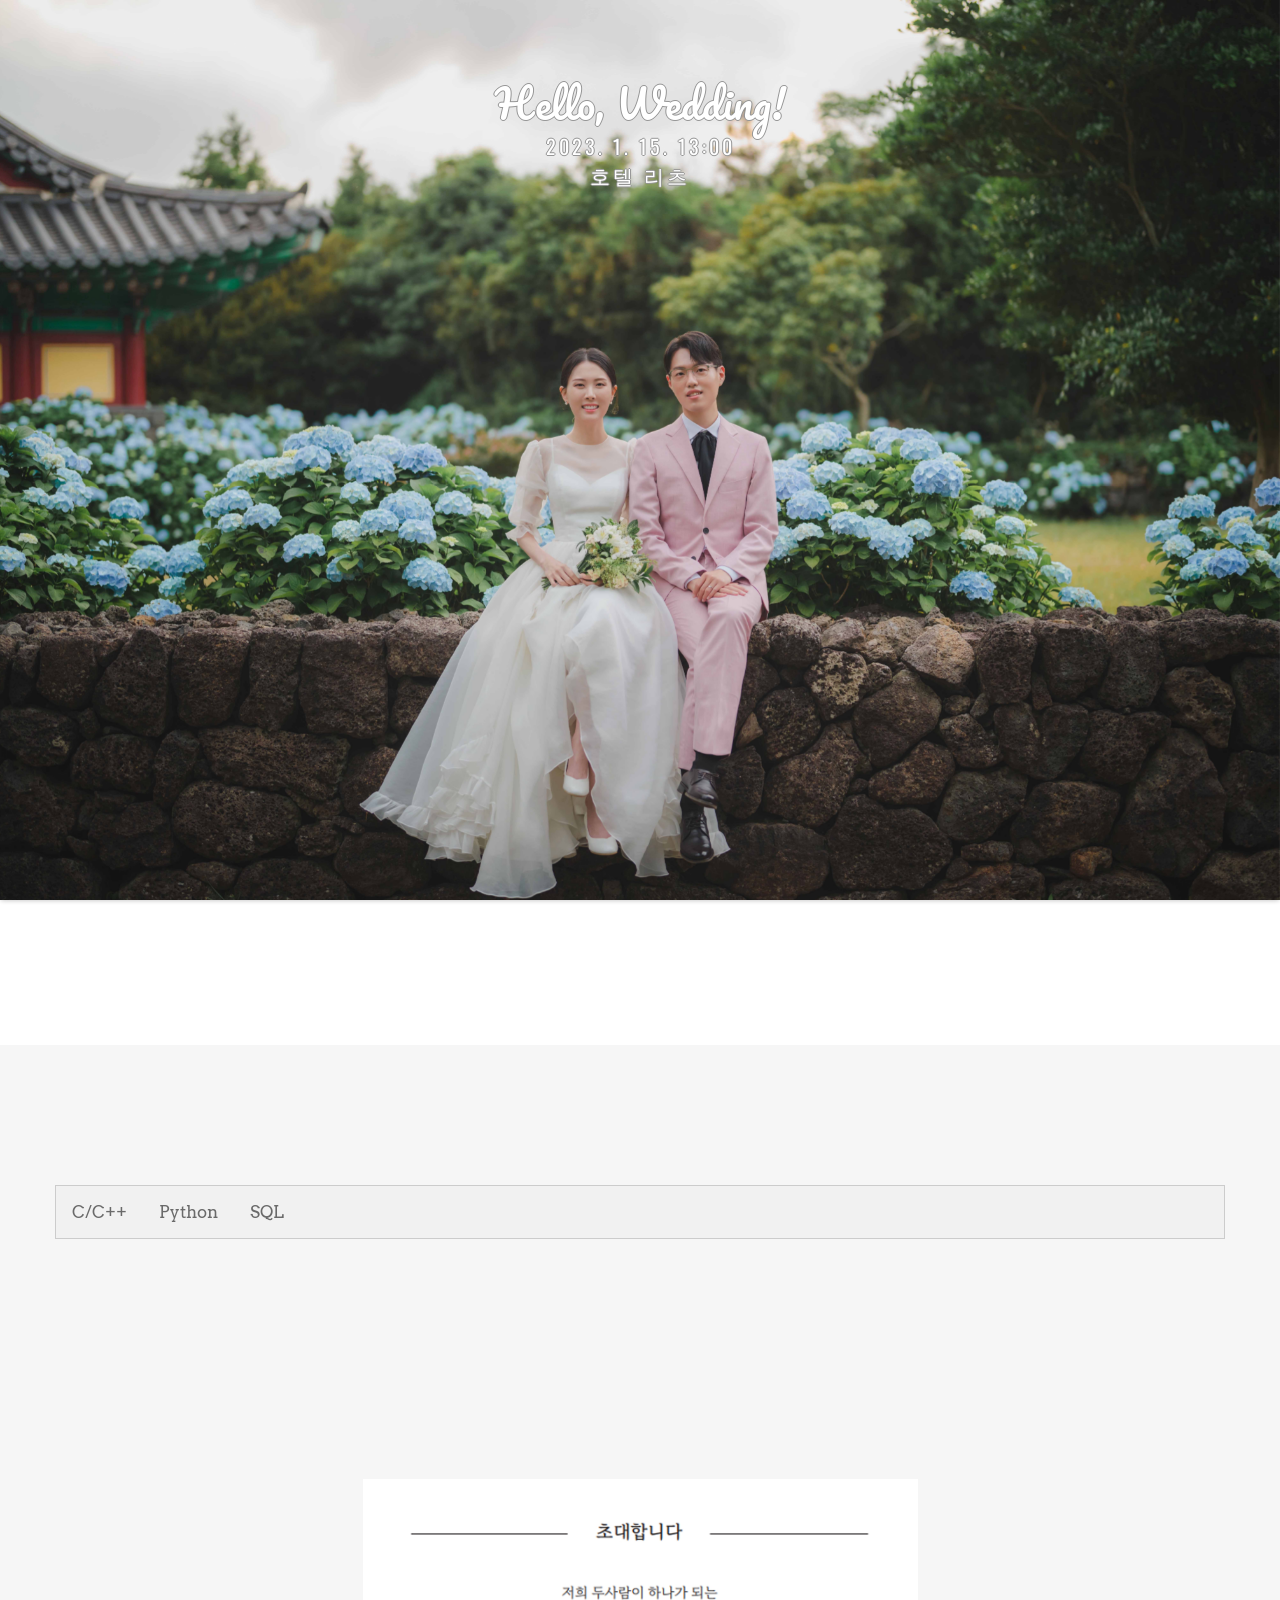
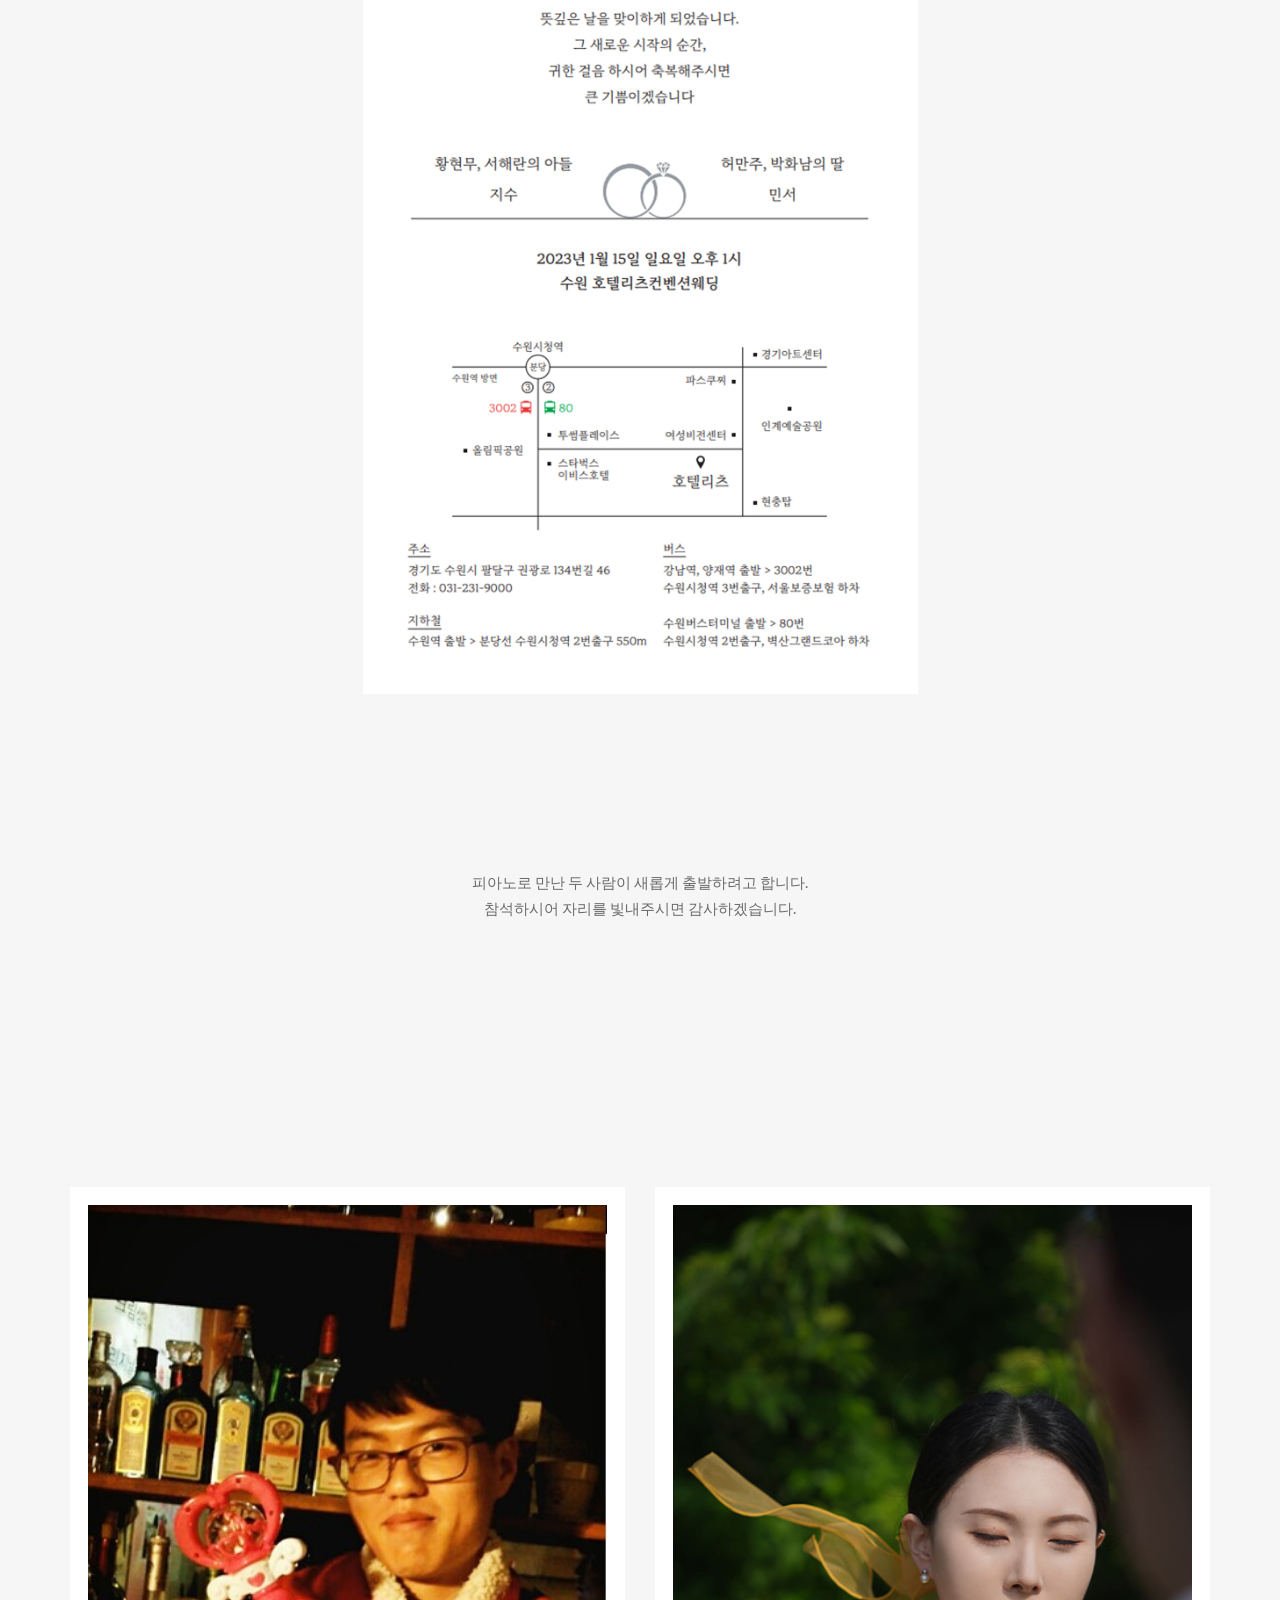
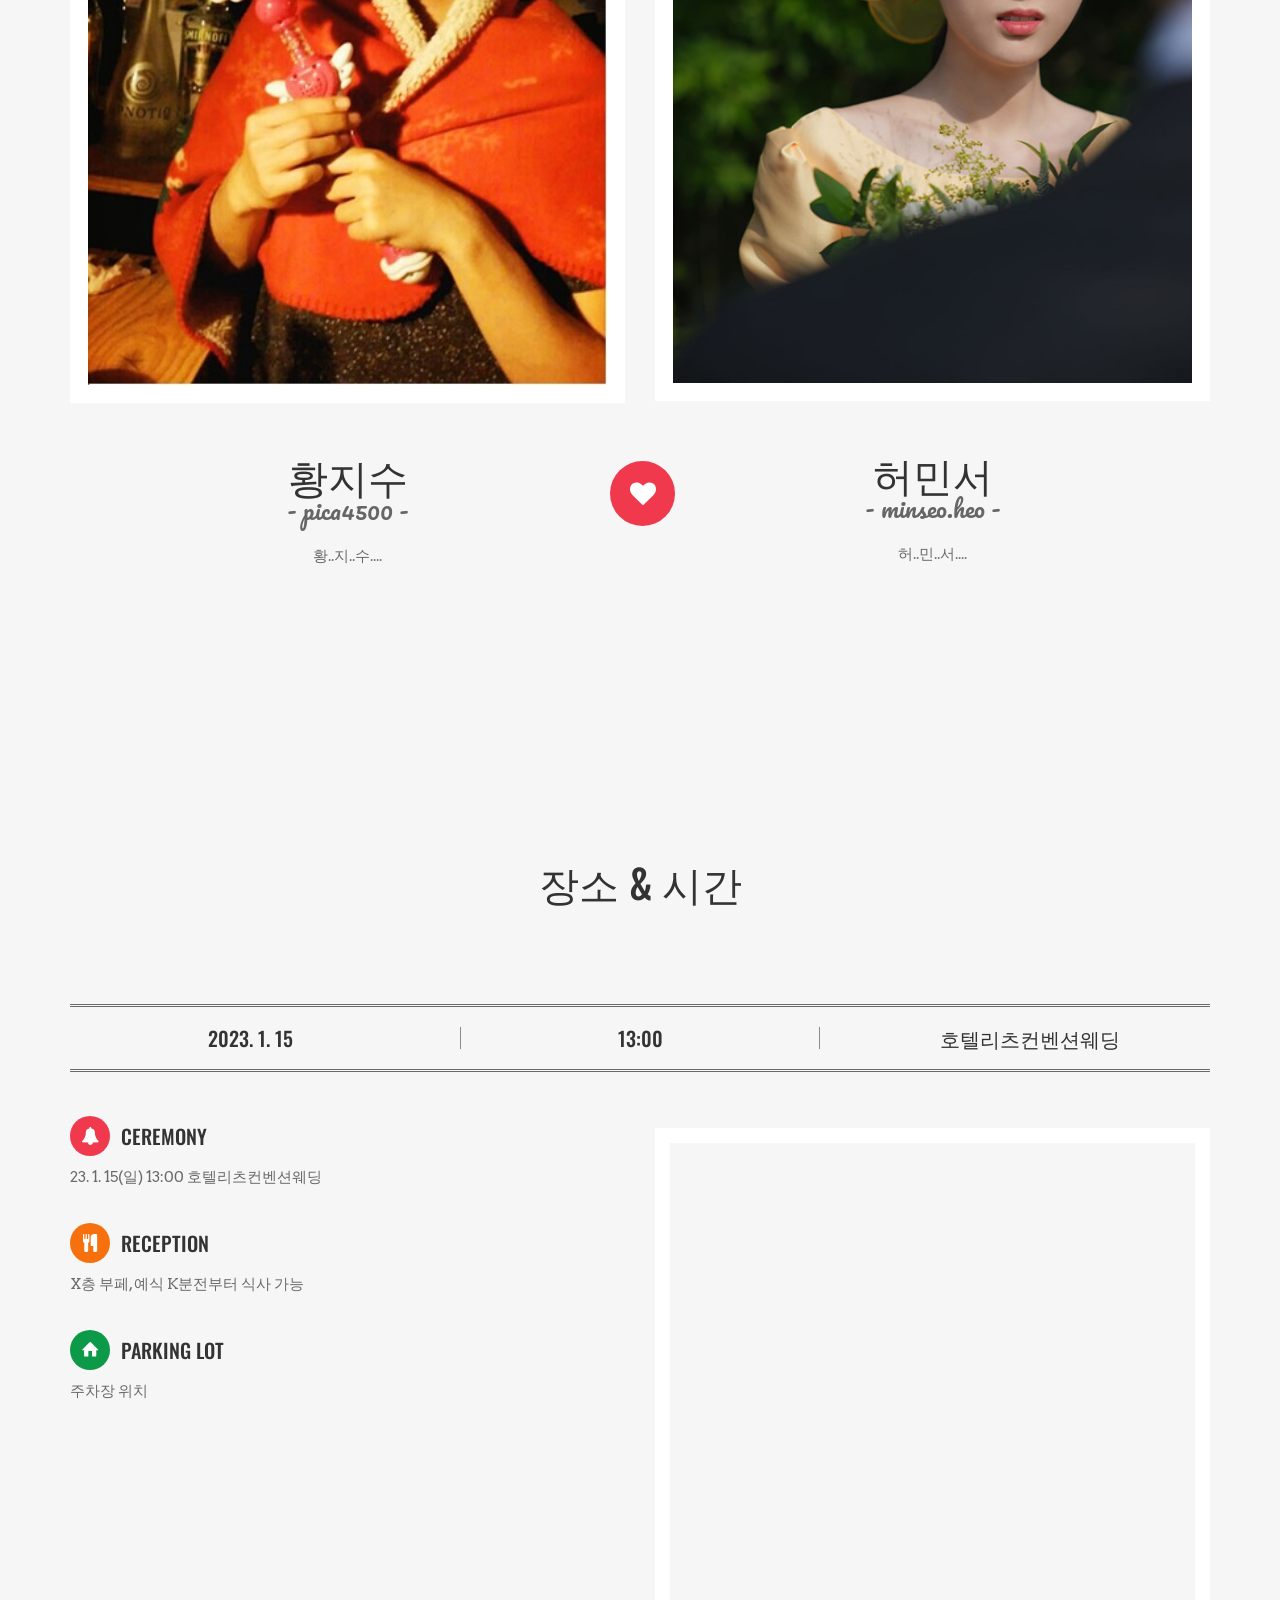
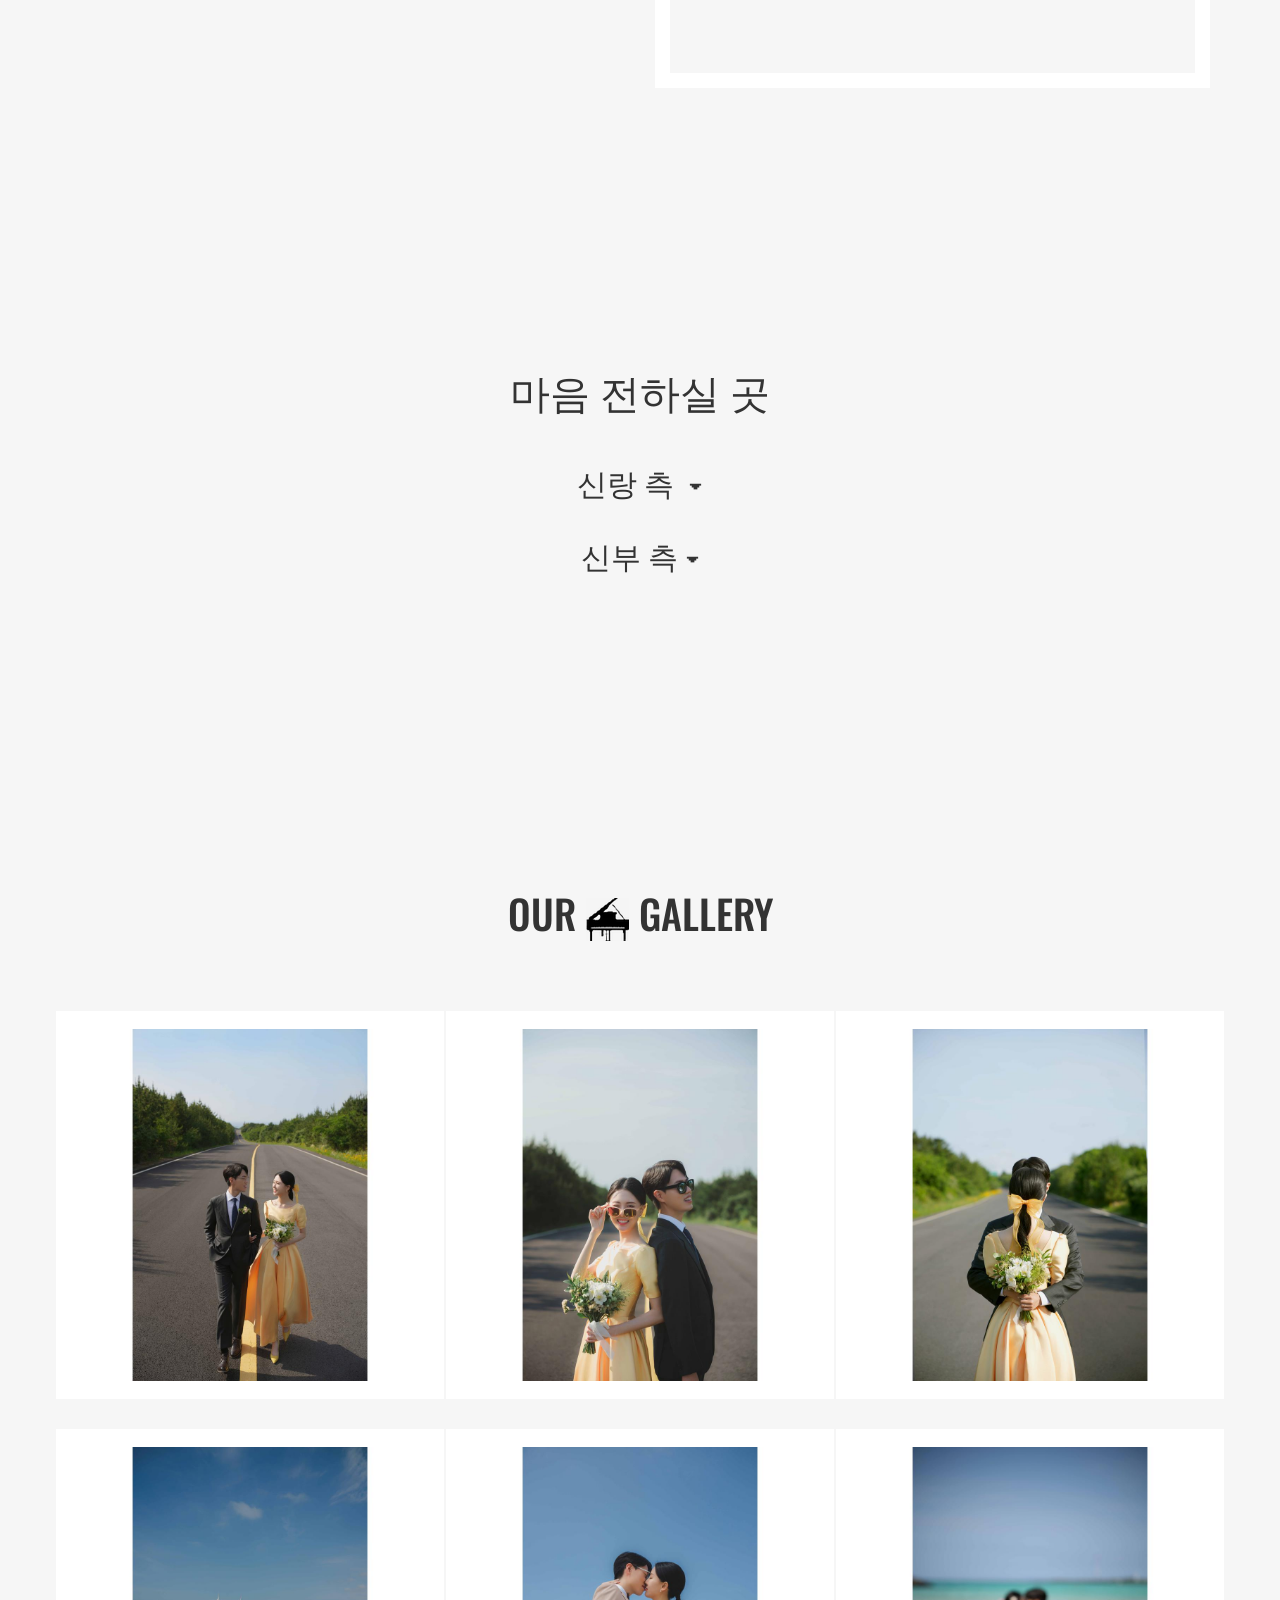
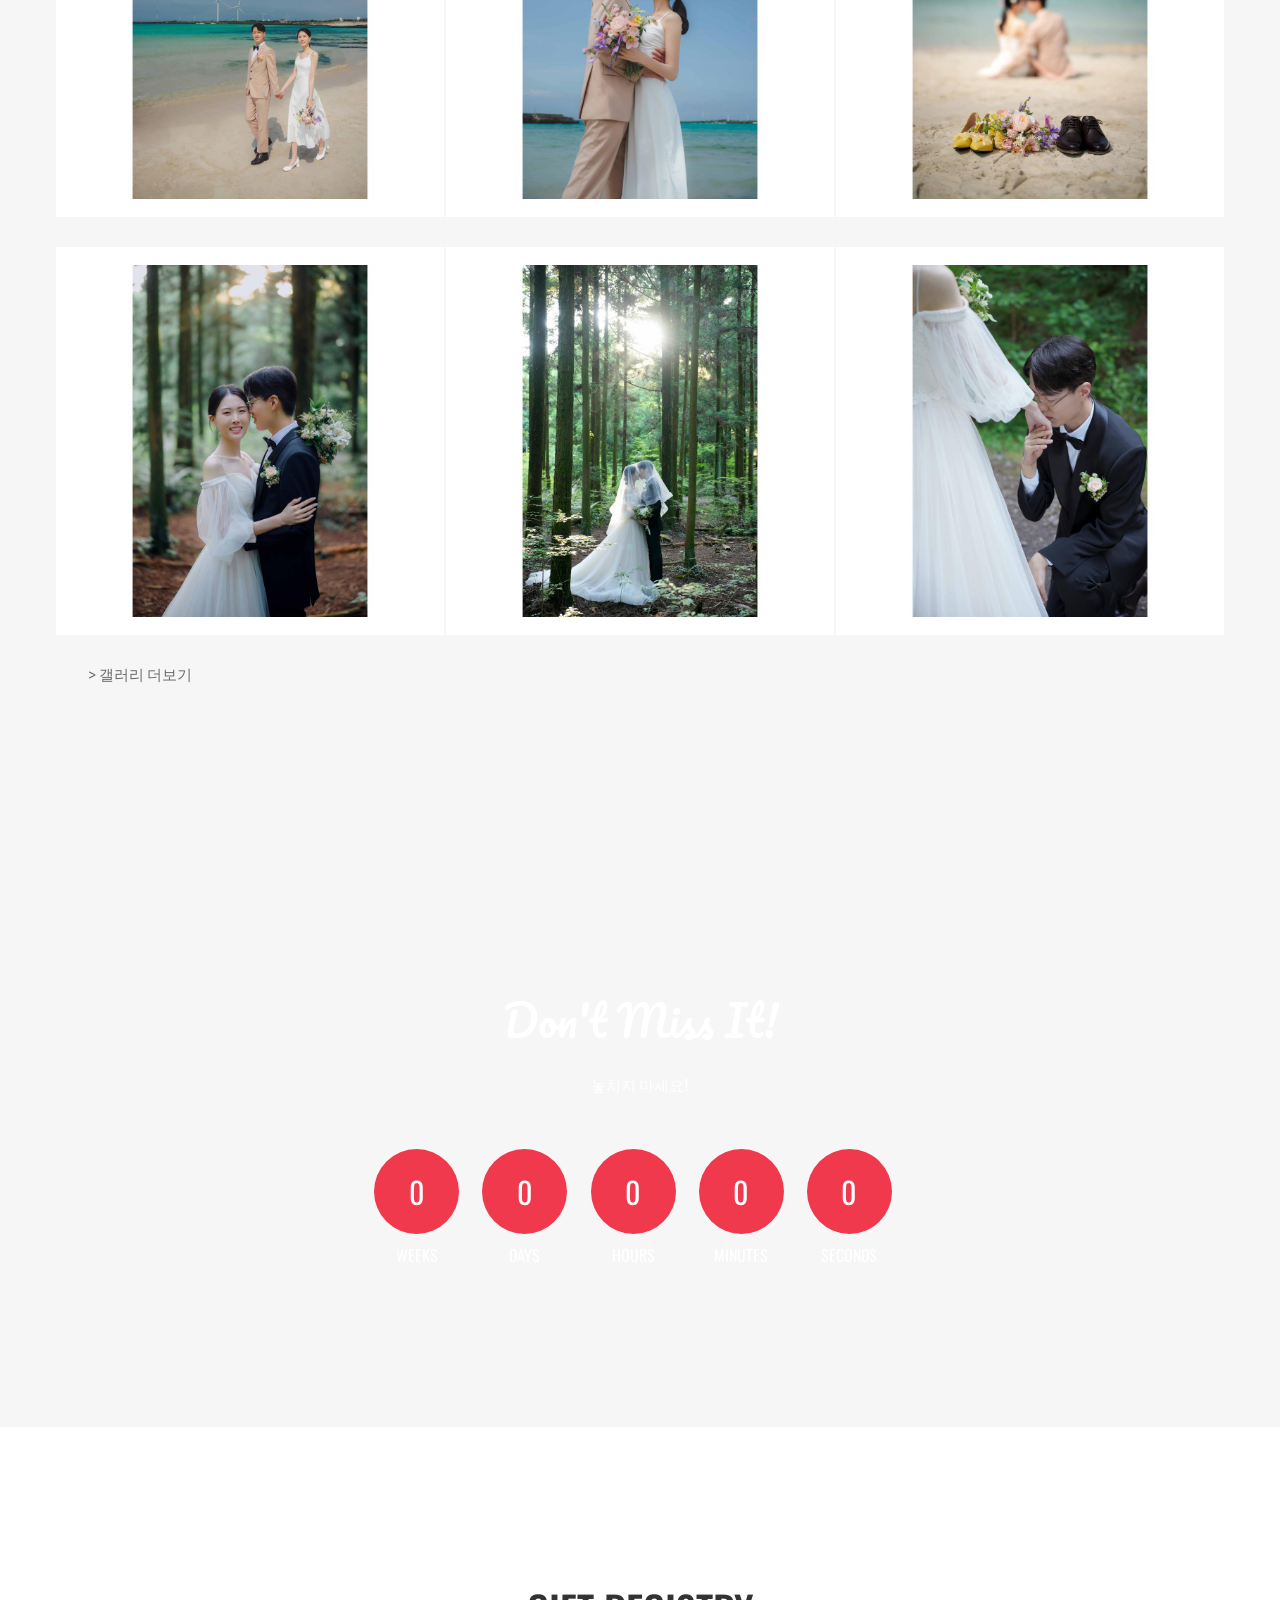
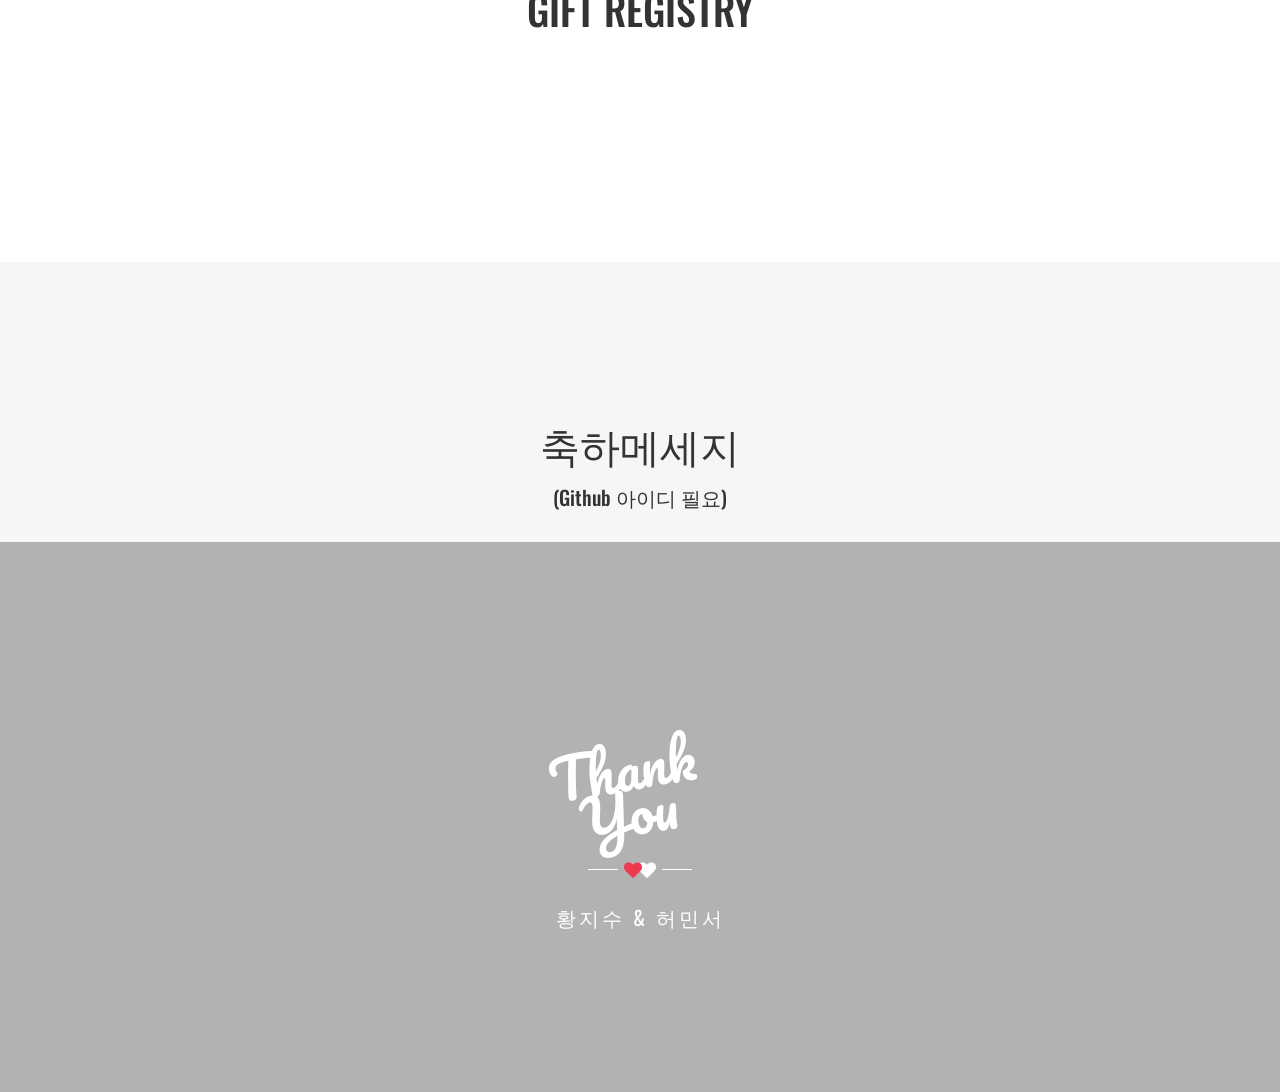
==== index.html @ bd7b1dd6 "fix greater" ====
<!DOCTYPE html>
<html lang="ko">
	<head>
		<meta property="og:title" content="황지수♡허민서의 결혼식에 초대합니다.">
		<meta property="og:image" content="./images/title.jpg">
		<meta property="og:description" content="2023. 1. 15 호텔리츠컨벤션웨딩 13:00시">
		<meta name="viewport" content="width=device-width, initial-scale=1">
		<style>
		body {font-family: Arial;}
		
		/* Style the tab */
		.tab {
		  overflow: hidden;
		  border: 1px solid #ccc;
		  background-color: #f1f1f1;
		}
		
		/* Style the buttons inside the tab */
		.tab button {
		  background-color: inherit;
		  float: left;
		  border: none;
		  outline: none;
		  cursor: pointer;
		  padding: 14px 16px;
		  transition: 0.3s;
		  font-size: 17px;
		}
		
		/* Change background color of buttons on hover */
		.tab button:hover {
		  background-color: #ddd;
		}
		
		/* Create an active/current tablink class */
		.tab button.active {
		  background-color: #ccc;
		}
		
		/* Style the tab content */
		.tabcontent {
		  display: none;
		  padding: 6px 12px;
		  border: 1px solid #ccc;
		  border-top: none;
		}
		</style>

		<meta charset="utf-8">
     	<meta content="width=device-width, initial-scale=1.0" name="viewport">
     	<meta name="description" content="">
      	<meta name="author" content="www.dethemes.com">
      	<title>황지수 &amp; 허민서</title>
        
        <link rel="icon" href="images/favicon.jpg">
        <!-- Bootstrap -->
    	<link rel="stylesheet" href="css/bootstrap/bootstrap.min.css" type="text/css" media="screen" />
        <!-- Pace -->
        <link rel="stylesheet" href="css/preloader.css"  media="screen">
        <link rel="stylesheet" href="css/preloader-default.css"  media="screen">
        <!-- Flexslider -->
        <link rel="stylesheet" href="css/flexslider/flexslider.css" type="text/css">
        <!-- Animate -->
        <link rel="stylesheet" href="css/animate/animate.css" type="text/css">       
        <!-- Countdown -->
        <link rel="stylesheet" href="css/countdown/jquery.countdown.css" type="text/css">
        <!-- Magnific Popup -->
        <link rel="stylesheet" href="css/magnific-popup/magnific-popup.css" type="text/css">
        <!-- Owl Carousel -->
        <link rel="stylesheet" href="css/owlcarousel/owl.carousel.css" type="text/css">
        <link rel="stylesheet" href="css/owlcarousel/owl.theme.css" type="text/css">
        <!-- Icon -->
        <link rel="stylesheet" href="css/fonts/fontello/css/fontello.css" type="text/css" media="screen" />
        <!-- Font -->
        <link href='https://fonts.googleapis.com/css?family=Oswald' rel='stylesheet' type='text/css'>
        <link href='https://fonts.googleapis.com/css?family=Arvo:400,700' rel='stylesheet' type='text/css'>
        <link href='https://fonts.googleapis.com/css?family=Pacifico' rel='stylesheet' type='text/css'>
     
        <!-- Theme CSS -->
    	<link href="css/style.css" rel="stylesheet" media="screen">
        
        <!-- Skin CSS -->
    	<!-- <link href="css/skin/light-teal/light-teal.css" rel="stylesheet" media="screen"> -->
        <!-- <link href="css/skin/light-teal/light-teal-reverse-navbar.css" rel="stylesheet" media="screen"> -->
        <!-- <link href="css/skin/pattern/pattern-1.css" rel="stylesheet" media="screen"> -->
        
       
        
       
	</head>

	<body class="outside-bottom-bar-page">
    	<!--PRELOADER-->
        <div id="preloader">
        
        	<div class="alignment">
            	<div class="v-align center-middle"> 
            		
                    <!-- LEFT HEART -->
            		<div class="heart-animation">                	
            			<i class="de-icon-heart"></i>
               	 	</div>
                
                	<!-- RIGHT HEART -->
                	<div class="heart-animation-reverse">
            			<i class="de-icon-heart"></i>
                	</div>     
                     
                </div>
            </div>
            
        </div> <!--END of PRELOADER-->
        
            
       	<!-- MAIN SLIDER -->
    	<section id="main-slider" class="flexslider fullscreen">      	
            
            <!-- MAIN SLIDER TITLE OUTTER WRAPPER -->
        	<div class="slide-title-outter-wrapper">
            	
            	<!-- MAIN SLIDER TITLE INNER WRAPPER -->
				<div class="slide-title-inner-wrapper">
                                
                    <!-- TITLE 2 -->
					<div class="slide-title align-middle">
                    
                    	<div class="container">
                        	<div class="row">
                        		<div class="col-md-offset-3 col-md-6 animation delay1 fadeInUp">
									
                                    <div id="invited">
										<span style="text-shadow: -1px 0 rgb(150, 150, 150), 0 1px rgb(150, 150, 150), 1px 0 rgb(150, 150, 150), 0 -1px rgb(150, 150, 150);">
                                    		Hello, Wedding!
										</span>
                                    </div>                                     
                                    <div id="banner-date">
										<span style="text-shadow: -1px 0 rgb(150, 150, 150), 0 1px rgb(150, 150, 150), 1px 0 rgb(150, 150, 150), 0 -1px rgb(150, 150, 150);">
											2023. 1. 15. 13:00<br>
											호텔 리츠
										</span>
                                    </div>     
                                    
								</div> 
							</div>
							
						</div>
                        
					</div> 
                                
				</div><!-- END of MAIN SLIDER TITLE INNER WRAPPER -->
                
			</div> <!-- END of MAIN SLIDER TITLE OUTTER WRAPPER -->
                         
            <!-- MAIN SLIDER IMAGES -->
            
  			<ul class="slides">
    			<li>
                	<!-- SLIDE IMAGE -->
                	<div data-stellar-ratio="0.5" class="slide-image" style="background-image:url(./images/title.jpg); background-position:top center">
                    </div>
                    
                    <!-- SLIDE OVERLAY -->	
                    <div class="slide-overlay" style="opacity:0"> </div> 
                                                      
    			</li>
  			</ul><!-- END of MAIN SLIDER IMAGES -->
            
            
		</section><!-- ENF of MAIN SLIDER -->
      
        
        <!--CONTENT SECTION-->
        <section id="content">
        	
            <!--COUPLE SECTION-->
			<section id="couple">
            	
                <div class="container">
                	<div class="row">
                        <div class="tab">
							<button class="tablinks" onclick="openCity(event, 'C')">C/C++</button>
							<button class="tablinks" onclick="openCity(event, 'Python')">Python</button>
							<button class="tablinks" onclick="openCity(event, 'SQL')">SQL</button>
					</div>
					
					<!-- Tab content -->
					<div id="C" class="tabcontent">
					<p>&#35;include&lt;stdio.h&gt;<br>
					printf&#40;&quot;Hello, Wedding&#33;&quot;&#41;&#59;
					</p>
					</div>
					
					<div id="Python" class="tabcontent">
					<p>print&#40;&quot;Hello, Wedding&#33;&quot;&#41;</p>
					</div>
					
					<div id="SQL" class="tabcontent">
					<p>SELECT    &quot;Hello, Wedding&#33;&quot;</p>
					</div>
					<script>
					function openCity(evt, cityName) {
							var i, tabcontent, tablinks;
							tabcontent = document.getElementsByClassName("tabcontent");
							for (i = 0; i < tabcontent.length; i++) {
							tabcontent[i].style.display = "none";
							}
							tablinks = document.getElementsByClassName("tablinks");
							for (i = 0; i < tablinks.length; i++) {
							tablinks[i].className = tablinks[i].className.replace(" active", "");
							}
							document.getElementById(cityName).style.display = "block";
							evt.currentTarget.className += " active";
					}
					</script>
				</div>
			</section>
			
			<!-- Invitation Section -->
			<section id="couple">
            	
                <div class="container">
                	<div class="row set-middle">
                        <!-- SECTION CONTENT -->
                    	<div class="col-md-6">
                        
                        	<!--PHOTO-ITEM-->
                        	<div class="photo-item frame-border animation fadeInLeft">
                                	
                             	<!--PHOTO-->
                               	<img src="./images/invitation.jpg" alt="" class="hover-animation image-zoom-in">
                                            
                               	<!--PHOTO OVERLAY-->
                           		<div class="layer wh100 hidden-black-overlay hover-animation fade-in">
                            	</div><!--END of PHOTO OVERLAY-->
							
                            </div><!--END of PHOTO-ITEM-->   
                            <p class="blurb animation fadeInLeft text-center">
                            	<br><br><br><br><br><br>피아노로 만난 두 사람이 새롭게 출발하려고 합니다.<br>
								참석하시어 자리를 빛내주시면 감사하겠습니다.
                            </p>                          
                        </div>
                    </div>
                </div>
            </section>  

            <section id="couple">
            	
                <div class="container">
                	<div class="row">
                        <!-- SECTION CONTENT -->
                    	<div class="col-md-6">
                        
                        	<!--PHOTO-ITEM-->
                        	<div class="photo-item frame-border animation fadeInLeft">
                                	
                             	<!--PHOTO-->
                               	<img src="./images/profile/resize/js.jpg" alt="" class="hover-animation image-zoom-in">
                                            
                               	<!--PHOTO OVERLAY-->
                           		<div class="layer wh100 hidden-black-overlay hover-animation fade-in">
                            	</div><!--END of PHOTO OVERLAY-->
                                
								

                                <!--ICON LINK-->
                                <div class="layer wh100 hidden-link hover-animation delay1 fade-in">
                                    <div class="alignment">
										
                                    	<div class="v-align center-middle">
										<img src="./images/profile/resize/js.jpg" onclick="changeImage1(this)">
										<script>
											function changeImage1(image) {
												image.src = './images/profile/js_old.jpg'
											}
										</script>   
                                     		<!-- <a href="./images/profile/resize/js.jpg" class="magnific-zoom" >
        										<div class="de-icon circle light medium-size inline">
            										<i class="de-icon-zoom-in"></i>
            									</div>
        									</a>
                                                    
                                            <a class="magnific-ajax" href="him.html">
        										<div class="de-icon circle light medium-size inline">
            										<i class="de-icon-link"></i>
            									</div>
        									</a> -->
                                                
                                      	</div>
                                    </div>
                                </div><!--END of ICON LINK-->
							
                            </div><!--END of PHOTO-ITEM-->   
                            
                            <div class="his-her-name">
                        		<h2 class="text-center">황지수<span class="last-name">-&nbsp;pica4500&nbsp;-</span></h2>
                                <div class="heart-wrapper">
                                	<div class="de-icon circle medium-size custom-heart">
            							<i class="de-icon-heart"></i>
            						</div>
                                </div>
                            </div>                            
                            
                            <p class="blurb animation fadeInLeft text-center">
                            	황..지..수....
								<br><br>
                            </p>
                            
                        </div>
                        
                        <div class="col-md-6">
                        
                        	<!--PHOTO-ITEM-->
                        	<div class="photo-item frame-border animation fadeInRight">
                                	
                             	<!--PHOTO-->
                               	<img src="./images/profile/resize/ms_2.jpg" alt="" class="hover-animation image-zoom-in">
                                            
                               	<!--PHOTO OVERLAY-->
                           		<div class="layer wh100 hidden-black-overlay hover-animation fade-in">
                            	</div><!--END of PHOTO OVERLAY-->
                                				                                    
                                <!--ICON LINK-->
                                <div class="layer wh100 hidden-link hover-animation delay1 fade-in">
                                    <div class="alignment">
                                    	<div class="v-align center-middle">
											<img src="./images/profile/resize/ms_2.jpg" onclick="changeImage2(this)">
											<script>
												function changeImage2(image) {
													image.src = './images/profile/ms_old.jpg'
												}
											</script> 
                                           
                                     		<!-- <a href="./images/profile/resize/ms.jpg" class="magnific-zoom">
        										<div class="de-icon circle light medium-size inline">
            										<i class="de-icon-zoom-in"></i>
            									</div>
        									</a>
                                                    
                                            <a class="magnific-ajax" href="her.html">
        										<div class="de-icon circle light medium-size inline">
            										<i class="de-icon-link"></i>
            									</div>
        									</a> -->
                                                
                                      	</div>
                                    </div>
                                </div><!--END of ICON LINK-->
							
                            </div><!--END of PHOTO-ITEM-->    
                            
                            <div class="his-her-name">
                        		<h2 class="text-center">허민서<span class="last-name">-&nbsp;minseo.heo&nbsp;-</span></h2>
                            </div>                            
                            
                            <p class="blurb animation fadeInRight text-center">
                            	허..민..서....
                            </p>
                            
                        </div>
                    </div>
                </div>
            </section>  
            
             <!-- WHERE WHEN SECTION -->
            <section id="where-when">
            	<div class="container">
               
               	 	<!-- ROW-1 -->
                	<div class="row">
                    	
                        <!-- SECTION TITLE -->
                    	<div class="col-md-offset-2 col-md-8 text-center">
                        
                        	<div class="section-title animation fadeInUp">
                        		<h2>
                            		장소 &amp; 시간
                            	</h2>
   	
                          	</div>
                        </div>
                   </div> <!-- END of ROW-1 -->
                   
                   <!-- ROW-2 -->
                	<div class="row">
                    	
                        <!-- SECTION TITLE -->
                    	<div class="col-md-12 text-center">
                        
                        	<div class="banner-text dark full animation fadeIn">
                                  
                                  <div class="row">
                                		<div class="col-md-4">
                                        	<h3>2023. 1. 15</h3>
                                        </div>
                                        <div class="col-md-4">
                                        	<div class="border-column">
                                        		<h3>13:00</h3>
                                            </div>
                                        </div>
                                        <div class="col-md-4">
                                        	<h3>호텔리츠컨벤션웨딩</h3>
                                        </div>
                                  		
                                  </div>
                                  
                                    	
                            </div>    
                                    
                        </div>
                   </div> <!-- END of ROW-2 -->
                   
                   
                    <!-- ROW-3 -->
                	<div class="row">
                    	<div class="col-md-6 animation fadeIn">
                            <div class="de-icon circle small-size inline" style="background-color:#f0394d">
                            	<i class="de-icon-bell-alt"></i>
                            </div>
							
                            <h3 class="inline">CEREMONY</h3>
                            <p>23. 1. 15(일) 13:00 호텔리츠컨벤션웨딩</p>
                               
                       		<div class="de-icon circle small-size inline" style="background-color:#f6700e">
                            	<i class="de-icon-food"></i>
                            </div>
                            <h3 class="inline">RECEPTION</h3>
                            <p>X층 부페, 예식 K분전부터 식사 가능</p>
                            
							<div class="de-icon circle small-size inline" style="background-color:#0d9a48">
                            	<i class="de-icon-home-1"></i>
                            </div>
                            <h3 class="inline">PARKING LOT</h3>
                            <p>주차장 위치</p>                            
                                                       
                        </div>
                        
                        
                        <div class="col-md-6 animation fadeIn">
                        	<div id="map-canvas" style="border:15px solid #FFF; margin-top:20px;"></div>
                        </div>
                    
                    </div> <!-- END of ROW-3 -->
                   
                   
                   
             	</div>
            </section>

			<!-- Maum SECTION -->
			<section id="rsvp-section">
				<div class="container">
					<!-- ROW-1 -->
					<div class="row">
						<div class="col-md-offset-2 col-md-8 text-center">
							<h1>
								마음 전하실 곳
							</h1>
							<details>
								<summary><h2><br>신랑 측&nbsp;&nbsp;&dtrif;</h2></summary>
								<h3>황지수<a href="http://kko.to/1gpYbrP_C">&nbsp;&nbsp;<img src="images/kakao/btn_send_small.png"></a></h3>
								<h3>황현무<a href="http://kko.to/1gpYbrP_C">&nbsp;&nbsp;<img src="images/kakao/btn_send_small.png"></a></h3>
								<h3>서해란<a href="http://kko.to/1gpYbrP_C">&nbsp;&nbsp;<img src="images/kakao/btn_send_small.png"></a></h3>
							</details>
							<details>
								<summary><h2>신부 측&nbsp;&dtrif;</h2></summary>
								<h3>허민서<a href="http://kko.to/1gpYbrP_C">&nbsp;&nbsp;<img src="images/kakao/btn_send_small.png"></a></h3>
								<h3>허만주<a href="http://kko.to/1gpYbrP_C">&nbsp;&nbsp;<img src="images/kakao/btn_send_small.png"></a></h3>
								<h3>박화남<a href="http://kko.to/1gpYbrP_C">&nbsp;&nbsp;<img src="images/kakao/btn_send_small.png"></a></h3>
							</details>
						</div> <!-- END of ROW-1 -->
					</div>	
				</div>
			</section>
           	<!-- GALLERY SECTION -->
            <section id="gallery-section">
            	
                <div class="container">
               
               	 	<!-- ROW-1 -->
                	<div class="row">
                    	
                        <!-- SECTION TITLE -->
                    	<div class="col-md-offset-2 col-md-8 text-center">
                        
                        	<div class="section-title animation fadeInUp">
                        		<h2>
                            		OUR <img src="images/heart-icon-resized.png" alt=""> GALLERY
                            	</h2>

                            	
                          	</div>
                        </div>
                   </div> <!-- END of ROW-1 -->
                   
                   
                   <div class="row">     
                                 		
                        <!--GALLERY-ITEM-1-->
                        <div class="col-md-4-new">
                            <!--PHOTO-ITEM-->
                        	<div class="photo-item frame-border animation fadeIn">
                                	
                             	<!--PHOTO-->
                               	<img src="images/gallery/thumbnail/1.jpg" alt="" class="hover-animation image-zoom-rotate">
                                            
                               	<!--PHOTO OVERLAY-->
                           		<div class="layer wh100 hidden-black-overlay hover-animation fade-in">
                            	</div><!--END of PHOTO OVERLAY-->
                                				                                    
                                <!--ICON LINK-->
                                <div class="layer wh100 hidden-link hover-animation delay1 fade-in">
                                    <div class="alignment">
                                    	<div class="v-align center-middle">
                                           
                                     		<a href="images/gallery/1.jpg" class="magnific-zoom-gallery" title="Attachment-1">
        										<div class="de-icon circle light medium-size inline">
            										<i class="de-icon-zoom-in"></i>
            									</div>
        									</a>
                                                
                                      	</div>
                                    </div>
                                </div><!--END of ICON LINK-->
							
                            </div><!--END of PHOTO-ITEM-->    
                        </div><!--END of GALLERY-ITEM-1-->
                        
                        <!--GALLERY-ITEM-2-->
                        <div class="col-md-4-new">
                            <!--PHOTO-ITEM-->
                        	<div class="photo-item frame-border animation fadeIn">
                                	
                             	<!--PHOTO-->
                               	<img src="images/gallery/thumbnail/2.jpg" alt="" class="hover-animation image-zoom-rotate">
                                            
                               	<!--PHOTO OVERLAY-->
                           		<div class="layer wh100 hidden-black-overlay hover-animation fade-in">
                            	</div><!--END of PHOTO OVERLAY-->
                                				                                    
                                <!--ICON LINK-->
                                <div class="layer wh100 hidden-link hover-animation delay1 fade-in">
                                    <div class="alignment">
                                    	<div class="v-align center-middle">
                                           
                                     		<a href="images/gallery/2.jpg" class="magnific-zoom-gallery" title="Attachment-2">
        										<div class="de-icon circle light medium-size inline">
            										<i class="de-icon-zoom-in"></i>
            									</div>
        									</a>
                                            
                                      	</div>
                                    </div>
                                </div><!--END of ICON LINK-->
							
                            </div><!--END of PHOTO-ITEM-->  
                        </div><!--END of GALLERY-ITEM-2-->
                        
                        <!--GALLERY-ITEM-3-->
                        <div class="col-md-4-new">
                            <!--PHOTO-ITEM-->
                        	<div class="photo-item frame-border animation fadeIn">
                                	
                             	<!--PHOTO-->
                               	<img src="images/gallery/thumbnail/3.jpg" alt="" class="hover-animation image-zoom-rotate">
                                            
                               	<!--PHOTO OVERLAY-->
                           		<div class="layer wh100 hidden-black-overlay hover-animation fade-in">
                            	</div><!--END of PHOTO OVERLAY-->
                                				                                    
                                <!--ICON LINK-->
                                <div class="layer wh100 hidden-link hover-animation delay1 fade-in">
                                    <div class="alignment">
                                    	<div class="v-align center-middle">
                                           
                                     		<a href="images/gallery/3.jpg" class="magnific-zoom-gallery" title="Attachment-3">
        										<div class="de-icon circle light medium-size inline">
            										<i class="de-icon-zoom-in"></i>
            									</div>
        									</a>
                                                
                                      	</div>
                                    </div>
                                </div><!--END of ICON LINK-->
							
                            </div><!--END of PHOTO-ITEM-->
                        </div><!--END of GALLERY-ITEM-3-->
                        
                        <!--GALLERY-ITEM-4-->
                        <div class="col-md-4-new">
                            <!--PHOTO-ITEM-->
                        	<div class="photo-item frame-border animation fadeIn">
                                	
                             	<!--PHOTO-->
                               	<img src="images/gallery/thumbnail/4.jpg" alt="" class="hover-animation image-zoom-rotate">
                                            
                               	<!--PHOTO OVERLAY-->
                           		<div class="layer wh100 hidden-black-overlay hover-animation fade-in">
                            	</div><!--END of PHOTO OVERLAY-->
                                				                                    
                                <!--ICON LINK-->
                                <div class="layer wh100 hidden-link hover-animation delay1 fade-in">
                                    <div class="alignment">
                                    	<div class="v-align center-middle">
                                           
                                     		<a href="images/gallery/4.jpg" class="magnific-zoom-gallery" title="Attachment-4">
        										<div class="de-icon circle light medium-size inline">
            										<i class="de-icon-zoom-in"></i>
            									</div>
        									</a>
                                                
                                      	</div>
                                    </div>
                                </div><!--END of ICON LINK-->
							
                            </div><!--END of PHOTO-ITEM-->   
                        </div><!--END of GALLERY-ITEM-4-->
                        
                        <!--GALLERY-ITEM-5-->
                        <div class="col-md-4-new">
                            <!--PHOTO-ITEM-->
                        	<div class="photo-item frame-border animation fadeIn">
                                	
                             	<!--PHOTO-->
                               	<img src="images/gallery/thumbnail/5.jpg" alt="" class="hover-animation image-zoom-rotate">
                                            
                               	<!--PHOTO OVERLAY-->
                           		<div class="layer wh100 hidden-black-overlay hover-animation fade-in">
                            	</div><!--END of PHOTO OVERLAY-->
                                				                                    
                                <!--ICON LINK-->
                                <div class="layer wh100 hidden-link hover-animation delay1 fade-in">
                                    <div class="alignment">
                                    	<div class="v-align center-middle">
                                           
                                     		<a href="images/gallery/5.jpg" class="magnific-zoom-gallery" title="Attachment-5">
        										<div class="de-icon circle light medium-size inline">
            										<i class="de-icon-zoom-in"></i>
            									</div>
        									</a>
                                                
                                      	</div>
                                    </div>
                                </div><!--END of ICON LINK-->
							
                            </div><!--END of PHOTO-ITEM-->  
                        </div><!--END of GALLERY-ITEM-5-->
                        
                        <!--GALLERY-ITEM-6-->
                        <div class="col-md-4-new">
                            <!--PHOTO-ITEM-->
                        	<div class="photo-item frame-border animation fadeIn">
                                	
                             	<!--PHOTO-->
                               	<img src="images/gallery/thumbnail/6.jpg" alt="" class="hover-animation image-zoom-rotate">
                                            
                               	<!--PHOTO OVERLAY-->
                           		<div class="layer wh100 hidden-black-overlay hover-animation fade-in">
                            	</div><!--END of PHOTO OVERLAY-->
                                				                                    
                                <!--ICON LINK-->
                                <div class="layer wh100 hidden-link hover-animation delay1 fade-in">
                                    <div class="alignment">
                                    	<div class="v-align center-middle">
                                           
                                     		<a href="images/gallery/6.jpg" class="magnific-zoom-gallery" title="Attachment-6">
        										<div class="de-icon circle light medium-size inline">
            										<i class="de-icon-zoom-in"></i>
            									</div>
        									</a>
                                                
                                      	</div>
                                    </div>
                                </div><!--END of ICON LINK-->
							
                            </div><!--END of PHOTO-ITEM-->
                        </div><!--END of GALLERY-ITEM-6-->
						<!--GALLERY-ITEM-7-->
						<div class="col-md-4-new">
							<!--PHOTO-ITEM-->
							<div class="photo-item frame-border animation fadeIn">
									
								<!--PHOTO-->
								<img src="images/gallery/thumbnail/7.jpg" alt="" class="hover-animation image-zoom-rotate">
											
								<!--PHOTO OVERLAY-->
								<div class="layer wh100 hidden-black-overlay hover-animation fade-in">
								</div><!--END of PHOTO OVERLAY-->
																					
								<!--ICON LINK-->
								<div class="layer wh100 hidden-link hover-animation delay1 fade-in">
									<div class="alignment">
										<div class="v-align center-middle">
										
											<a href="images/gallery/7.jpg" class="magnific-zoom-gallery" title="Attachment-7">
												<div class="de-icon circle light medium-size inline">
													<i class="de-icon-zoom-in"></i>
												</div>
											</a>
											
										</div>
									</div>
								</div><!--END of ICON LINK-->
							
							</div><!--END of PHOTO-ITEM-->  
						</div><!--END of GALLERY-ITEM-7-->
						
						<!--GALLERY-ITEM-8-->
						<div class="col-md-4-new">
							<!--PHOTO-ITEM-->
							<div class="photo-item frame-border animation fadeIn">
									
								<!--PHOTO-->
								<img src="images/gallery/thumbnail/8.jpg" alt="" class="hover-animation image-zoom-rotate">
											
								<!--PHOTO OVERLAY-->
								<div class="layer wh100 hidden-black-overlay hover-animation fade-in">
								</div><!--END of PHOTO OVERLAY-->
																					
								<!--ICON LINK-->
								<div class="layer wh100 hidden-link hover-animation delay1 fade-in">
									<div class="alignment">
										<div class="v-align center-middle">
										
											<a href="images/gallery/8.jpg" class="magnific-zoom-gallery" title="Attachment-8">
												<div class="de-icon circle light medium-size inline">
													<i class="de-icon-zoom-in"></i>
												</div>
											</a>
												
										</div>
									</div>
								</div><!--END of ICON LINK-->
							
							</div><!--END of PHOTO-ITEM--> 
						</div><!--END of GALLERY-ITEM-8-->
						
						<!--GALLERY-ITEM-9-->
						<div class="col-md-4-new">
							<!--PHOTO-ITEM-->
							<div class="photo-item frame-border animation fadeIn">
									
								<!--PHOTO-->
								<img src="images/gallery/thumbnail/9.jpg" alt="" class="hover-animation image-zoom-rotate">
											
								<!--PHOTO OVERLAY-->
								<div class="layer wh100 hidden-black-overlay hover-animation fade-in">
								</div><!--END of PHOTO OVERLAY-->
																					
								<!--ICON LINK-->
								<div class="layer wh100 hidden-link hover-animation delay1 fade-in">
									<div class="alignment">
										<div class="v-align center-middle">
										
											<a href="images/gallery/9.jpg" class="magnific-zoom-gallery" title="Attachment-9">
												<div class="de-icon circle light medium-size inline">
													<i class="de-icon-zoom-in"></i>
												</div>
											</a>
												
										</div>
									</div>
								</div><!--END of ICON LINK-->
							
							</div><!--END of PHOTO-ITEM-->
						</div><!--END of GALLERY-ITEM-9-->

                        <details>
							<summary>&nbsp;&nbsp;&nbsp;&nbsp;&nbsp;&nbsp;&nbsp;&nbsp;&nbsp;&nbsp;&nbsp;&gt; 갤러리 더보기</summary>	
							
							<!--GALLERY-ITEM-10-->
							<div class="col-md-4-new">
								<!--PHOTO-ITEM-->
								<div class="photo-item frame-border animation fadeIn">
										
										<!--PHOTO-->
										<img src="images/gallery/thumbnail/10.jpg" alt="" class="hover-animation image-zoom-rotate">
												
										<!--PHOTO OVERLAY-->
										<div class="layer wh100 hidden-black-overlay hover-animation fade-in">
									</div><!--END of PHOTO OVERLAY-->
																						
									<!--ICON LINK-->
									<div class="layer wh100 hidden-link hover-animation delay1 fade-in">
										<div class="alignment">
											<div class="v-align center-middle">
												
													<a href="images/gallery/10.jpg" class="magnific-zoom-gallery" title="Attachment-10">
													<div class="de-icon circle light medium-size inline">
														<i class="de-icon-zoom-in"></i>
													</div>
												</a>
												
												</div>
										</div>
									</div><!--END of ICON LINK-->
								
								</div><!--END of PHOTO-ITEM-->  
							</div><!--END of GALLERY-ITEM-10-->
							
							<!--GALLERY-ITEM-11-->
							<div class="col-md-4-new">
								<!--PHOTO-ITEM-->
								<div class="photo-item frame-border animation fadeIn">
										
										<!--PHOTO-->
										<img src="images/gallery/thumbnail/11.jpg" alt="" class="hover-animation image-zoom-rotate">
												
										<!--PHOTO OVERLAY-->
										<div class="layer wh100 hidden-black-overlay hover-animation fade-in">
									</div><!--END of PHOTO OVERLAY-->
																						
									<!--ICON LINK-->
									<div class="layer wh100 hidden-link hover-animation delay1 fade-in">
										<div class="alignment">
											<div class="v-align center-middle">
												
													<a href="images/gallery/11.jpg" class="magnific-zoom-gallery" title="Attachment-11">
													<div class="de-icon circle light medium-size inline">
														<i class="de-icon-zoom-in"></i>
													</div>
												</a>
													
												</div>
										</div>
									</div><!--END of ICON LINK-->
								
								</div><!--END of PHOTO-ITEM--> 
							</div><!--END of GALLERY-ITEM-11-->
							
							<!--GALLERY-ITEM-12-->
							<div class="col-md-4-new">
								<!--PHOTO-ITEM-->
								<div class="photo-item frame-border animation fadeIn">
										
										<!--PHOTO-->
										<img src="images/gallery/thumbnail/12.jpg" alt="" class="hover-animation image-zoom-rotate">
												
										<!--PHOTO OVERLAY-->
										<div class="layer wh100 hidden-black-overlay hover-animation fade-in">
									</div><!--END of PHOTO OVERLAY-->
																						
									<!--ICON LINK-->
									<div class="layer wh100 hidden-link hover-animation delay1 fade-in">
										<div class="alignment">
											<div class="v-align center-middle">
												
													<a href="images/gallery/12.jpg" class="magnific-zoom-gallery" title="Attachment-12">
													<div class="de-icon circle light medium-size inline">
														<i class="de-icon-zoom-in"></i>
													</div>
												</a>
													
												</div>
										</div>
									</div><!--END of ICON LINK-->
								
								</div><!--END of PHOTO-ITEM-->
							</div><!--END of GALLERY-ITEM-12-->
							<!--GALLERY-ITEM-13-->
							<div class="col-md-4-new">
								<!--PHOTO-ITEM-->
								<div class="photo-item frame-border animation fadeIn">
										
										<!--PHOTO-->
										<img src="images/gallery/thumbnail/13.jpg" alt="" class="hover-animation image-zoom-rotate">
												
										<!--PHOTO OVERLAY-->
										<div class="layer wh100 hidden-black-overlay hover-animation fade-in">
									</div><!--END of PHOTO OVERLAY-->
																						
									<!--ICON LINK-->
									<div class="layer wh100 hidden-link hover-animation delay1 fade-in">
										<div class="alignment">
											<div class="v-align center-middle">
												
													<a href="images/gallery/13.jpg" class="magnific-zoom-gallery" title="Attachment-13">
													<div class="de-icon circle light medium-size inline">
														<i class="de-icon-zoom-in"></i>
													</div>
												</a>
												
												</div>
										</div>
									</div><!--END of ICON LINK-->
								
								</div><!--END of PHOTO-ITEM-->  
							</div><!--END of GALLERY-ITEM-13-->
							
							<!--GALLERY-ITEM-14-->
							<div class="col-md-4-new">
								<!--PHOTO-ITEM-->
								<div class="photo-item frame-border animation fadeIn">
										
										<!--PHOTO-->
										<img src="images/gallery/thumbnail/14.jpg" alt="" class="hover-animation image-zoom-rotate">
												
										<!--PHOTO OVERLAY-->
										<div class="layer wh100 hidden-black-overlay hover-animation fade-in">
									</div><!--END of PHOTO OVERLAY-->
																						
									<!--ICON LINK-->
									<div class="layer wh100 hidden-link hover-animation delay1 fade-in">
										<div class="alignment">
											<div class="v-align center-middle">
												
													<a href="images/gallery/14.jpg" class="magnific-zoom-gallery" title="Attachment-14">
													<div class="de-icon circle light medium-size inline">
														<i class="de-icon-zoom-in"></i>
													</div>
												</a>
													
												</div>
										</div>
									</div><!--END of ICON LINK-->
								
								</div><!--END of PHOTO-ITEM--> 
							</div><!--END of GALLERY-ITEM-14-->
							
							<!--GALLERY-ITEM-15-->
							<div class="col-md-4-new">
								<!--PHOTO-ITEM-->
								<div class="photo-item frame-border animation fadeIn">
										
										<!--PHOTO-->
										<img src="images/gallery/thumbnail/15.jpg" alt="" class="hover-animation image-zoom-rotate">
												
										<!--PHOTO OVERLAY-->
										<div class="layer wh100 hidden-black-overlay hover-animation fade-in">
									</div><!--END of PHOTO OVERLAY-->
																						
									<!--ICON LINK-->
									<div class="layer wh100 hidden-link hover-animation delay1 fade-in">
										<div class="alignment">
											<div class="v-align center-middle">
												
													<a href="images/gallery/15.jpg" class="magnific-zoom-gallery" title="Attachment-15">
													<div class="de-icon circle light medium-size inline">
														<i class="de-icon-zoom-in"></i>
													</div>
												</a>
													
												</div>
										</div>
									</div><!--END of ICON LINK-->
								
								</div><!--END of PHOTO-ITEM-->
							</div><!--END of GALLERY-ITEM-15-->

							<!--GALLERY-ITEM-16-->
							<div class="col-md-4-new">
								<!--PHOTO-ITEM-->
								<div class="photo-item frame-border animation fadeIn">
										
										<!--PHOTO-->
										<img src="images/gallery/thumbnail/16.jpg" alt="" class="hover-animation image-zoom-rotate">
												
										<!--PHOTO OVERLAY-->
										<div class="layer wh100 hidden-black-overlay hover-animation fade-in">
									</div><!--END of PHOTO OVERLAY-->
																						
									<!--ICON LINK-->
									<div class="layer wh100 hidden-link hover-animation delay1 fade-in">
										<div class="alignment">
											<div class="v-align center-middle">
												
													<a href="images/gallery/16.jpg" class="magnific-zoom-gallery" title="Attachment-16">
													<div class="de-icon circle light medium-size inline">
														<i class="de-icon-zoom-in"></i>
													</div>
												</a>
												
												</div>
										</div>
									</div><!--END of ICON LINK-->
								
								</div><!--END of PHOTO-ITEM-->  
							</div><!--END of GALLERY-ITEM-16-->
							
							<!--GALLERY-ITEM-17-->
							<div class="col-md-4-new">
								<!--PHOTO-ITEM-->
								<div class="photo-item frame-border animation fadeIn">
										
										<!--PHOTO-->
										<img src="images/gallery/thumbnail/17.jpg" alt="" class="hover-animation image-zoom-rotate">
												
										<!--PHOTO OVERLAY-->
										<div class="layer wh100 hidden-black-overlay hover-animation fade-in">
									</div><!--END of PHOTO OVERLAY-->
																						
									<!--ICON LINK-->
									<div class="layer wh100 hidden-link hover-animation delay1 fade-in">
										<div class="alignment">
											<div class="v-align center-middle">
												
													<a href="images/gallery/17.jpg" class="magnific-zoom-gallery" title="Attachment-17">
													<div class="de-icon circle light medium-size inline">
														<i class="de-icon-zoom-in"></i>
													</div>
												</a>
													
												</div>
										</div>
									</div><!--END of ICON LINK-->
								
								</div><!--END of PHOTO-ITEM--> 
							</div><!--END of GALLERY-ITEM-17-->
							
							<!--GALLERY-ITEM-18-->
							<div class="col-md-4-new">
								<!--PHOTO-ITEM-->
								<div class="photo-item frame-border animation fadeIn">
										
										<!--PHOTO-->
										<img src="images/gallery/thumbnail/18.jpg" alt="" class="hover-animation image-zoom-rotate">
												
										<!--PHOTO OVERLAY-->
										<div class="layer wh100 hidden-black-overlay hover-animation fade-in">
									</div><!--END of PHOTO OVERLAY-->
																						
									<!--ICON LINK-->
									<div class="layer wh100 hidden-link hover-animation delay1 fade-in">
										<div class="alignment">
											<div class="v-align center-middle">
												
													<a href="images/gallery/18.jpg" class="magnific-zoom-gallery" title="Attachment-18">
													<div class="de-icon circle light medium-size inline">
														<i class="de-icon-zoom-in"></i>
													</div>
												</a>
													
												</div>
										</div>
									</div><!--END of ICON LINK-->
								
								</div><!--END of PHOTO-ITEM-->
							</div><!--END of GALLERY-ITEM-18-->
							<!--GALLERY-ITEM-19-->
							<div class="col-md-4-new">
								<!--PHOTO-ITEM-->
								<div class="photo-item frame-border animation fadeIn">
										
										<!--PHOTO-->
										<img src="images/gallery/thumbnail/19.jpg" alt="" class="hover-animation image-zoom-rotate">
												
										<!--PHOTO OVERLAY-->
										<div class="layer wh100 hidden-black-overlay hover-animation fade-in">
									</div><!--END of PHOTO OVERLAY-->
																						
									<!--ICON LINK-->
									<div class="layer wh100 hidden-link hover-animation delay1 fade-in">
										<div class="alignment">
											<div class="v-align center-middle">
												
													<a href="images/gallery/19.jpg" class="magnific-zoom-gallery" title="Attachment-19">
													<div class="de-icon circle light medium-size inline">
														<i class="de-icon-zoom-in"></i>
													</div>
												</a>
												
												</div>
										</div>
									</div><!--END of ICON LINK-->
								
								</div><!--END of PHOTO-ITEM-->  
							</div><!--END of GALLERY-ITEM-19-->
							
							<!--GALLERY-ITEM-20-->
							<div class="col-md-4-new">
								<!--PHOTO-ITEM-->
								<div class="photo-item frame-border animation fadeIn">
										
										<!--PHOTO-->
										<img src="images/gallery/thumbnail/20.jpg" alt="" class="hover-animation image-zoom-rotate">
												
										<!--PHOTO OVERLAY-->
										<div class="layer wh100 hidden-black-overlay hover-animation fade-in">
									</div><!--END of PHOTO OVERLAY-->
																						
									<!--ICON LINK-->
									<div class="layer wh100 hidden-link hover-animation delay1 fade-in">
										<div class="alignment">
											<div class="v-align center-middle">
												
													<a href="images/gallery/20.jpg" class="magnific-zoom-gallery" title="Attachment-20">
													<div class="de-icon circle light medium-size inline">
														<i class="de-icon-zoom-in"></i>
													</div>
												</a>
													
												</div>
										</div>
									</div><!--END of ICON LINK-->
								
								</div><!--END of PHOTO-ITEM--> 
							</div><!--END of GALLERY-ITEM-20-->
							
							<!--GALLERY-ITEM-21-->
							<div class="col-md-4-new">
								<!--PHOTO-ITEM-->
								<div class="photo-item frame-border animation fadeIn">
										
										<!--PHOTO-->
										<img src="images/gallery/thumbnail/21.jpg" alt="" class="hover-animation image-zoom-rotate">
												
										<!--PHOTO OVERLAY-->
										<div class="layer wh100 hidden-black-overlay hover-animation fade-in">
									</div><!--END of PHOTO OVERLAY-->
																						
									<!--ICON LINK-->
									<div class="layer wh100 hidden-link hover-animation delay1 fade-in">
										<div class="alignment">
											<div class="v-align center-middle">
												
													<a href="images/gallery/21.jpg" class="magnific-zoom-gallery" title="Attachment-21">
													<div class="de-icon circle light medium-size inline">
														<i class="de-icon-zoom-in"></i>
													</div>
												</a>
													
												</div>
										</div>
									</div><!--END of ICON LINK-->
								
								</div><!--END of PHOTO-ITEM-->
							</div><!--END of GALLERY-ITEM-21-->
					</details>   	
                   </div>
        		</div>
        	</section>
            
            
            <section id="dont-miss-it">
            	<div class="image-divider auto-height" style="background-image:url(http://placehold.it/1920x1080);" data-stellar-background-ratio="0.3">
                    
                    <div class="container">                 	 
                    	<div class="row">
                        	<div class="col-md-offset-2 col-md-8">                   	
                	 			
                                <h2 id="dont-miss-it-title" class="text-center animation fadeInUp">Don't Miss It!</h2>                               
                                
                                <div class="text-center animation fadeInUp">
                                	<p>놓치지 마세요!</p>
                                </div>
                                
                     		</div>
                     	</div>
                        
                        <div class="row">
                        	<div class="col-md-offset-3 col-md-6">                   	
                	 			
                           		<div id="date-countdown" class="circle-countdown animation fadeInUp"></div>
                     
                     		</div>
                     	</div>
                        
                     </div>
                
                </div>
            </section>
            
            <!-- GIFT REGISTRY SECTION -->
            <section id="gift-section">
            	
                <div class="container">
               
               	 	<!-- ROW-1 -->
                	<div class="row">
                    	
                        <!-- SECTION TITLE -->
                    	<div class="col-md-offset-2 col-md-8 text-center">
                        
                        	<div class="section-title animation fadeInUp">
                        		<h2>
                            		GIFT REGISTRY
                            	</h2>
                            
                            	<p>
                            		
                            	</p>
                            
                            	
                          	</div>
                        </div>
                   </div> <!-- END of ROW-1 -->
                   
                   <!-- ROW-1 -->
                	<div class="row">
                    	<div class="col-md-offset-1 col-md-10 text-center">
                    		<div id="registry-logo" class="owl-carousel">
    							<div class="item"> <a href="#"> <img src="http://placehold.it/249x67" alt=""> </a> </div>
    							<div class="item"> <a href="#"> <img src="http://placehold.it/249x67" alt=""> </a> </div>
                            	<div class="item"> <a href="#"> <img src="http://placehold.it/249x67" alt=""> </a> </div>
                            	<div class="item"> <a href="#"> <img src="http://placehold.it/249x67g" alt=""> </a> </div>
                            	<div class="item"> <a href="#"> <img src="http://placehold.it/249x67" alt=""> </a> </div>
    						</div>
                        </div>
                    </div>
                   
              	</div>
           
           	</section>
            <!-- RSVP SECTION -->
            <section id="rsvp-section">
            	
                <div class="col-md-offset-2 col-md-8 text-center">
               
               	 	<!-- ROW-1 -->
                	<div class="row">
						<h1>
							축하메세지
						</h1>
						<h3>
							(Github 아이디 필요)
						</h3>
                    	<script src="https://utteranc.es/client.js"
								repo="pica4500/hello-wedding"
								issue-term="pathname"
								theme="github-light"
								crossorigin="anonymous"
								async>
						</script>
                   </div> <!-- END of ROW-1 -->
                   
                  <!-- FORM -->
                <div class="row">
                	<div id="message" class="col-md-12 message"> <!-- Show Message --> </div>                   
              	</div>
                </div>
           
           	</section>           
        </section>
        
        <!-- FOOTER SECTION -->
            <footer>
            	<div class="image-divider fixed-height" style="background-image:url(http://placehold.it/1920x1080);" data-stellar-background-ratio="0.5" >
                
                	<div class="divider-overlay"></div>
                    
                    <!-- Use Center Middle Alignment to align middle the content for fixed-height parallax -->
                    <div class="alignment"> 
                    	<div class="v-align center-middle">                  	
                    
                    		<div class="container">                 	 
                    			<div class="row">
                        			<div class="col-md-12">
                          				
                                        <div class="animation fadeInUp">
                     						<div id="thank-you">
                     							<div id="thank">Thank</div>
                            					<div id="you">You</div>
                     						</div>
                                        </div>
                        
                        				<div class="heart-divider animation delay1 fadeInUp">
                        					<span class="white-line"></span>
                        					<i class="de-icon-heart pink-heart"></i>
                        					<i class="de-icon-heart white-heart"></i>
                        					<span class="white-line"></span>
                        				</div>
                                    
										<div id="footer-couple-name" class="animation delay1 fadeInUp">
                                			황지수 & 허민서
                                		</div>
                     
                     				</div>
                     			</div>
                     		</div>
                     
                     	</div>
                   	</div>
                    
                </div>
            </footer>
           
            
		<!-- jQuery -->
    	<script src="js/jquery-1.11.1.min.js"></script>
        <!-- Pace -->
        <script src="js/pace/pace.min.js"></script> 
    	<!-- Bootstrap -->
    	<script src="js/bootstrap/bootstrap.js"></script>    
        <!-- Modernizr -->
        <script src="js/modernizr/modernizr.js"></script>  
        <!-- Device JS -->
        <script src="js/devicejs/device.js"></script>  
        <!-- TinyNav -->
        <script src="js/tinynav/tinynav.min.js"></script>
        <!-- SmoothScroll -->
        <script src="js/smoothscroll/jquery.smooth-scroll.js"></script>
        <!-- Flexslider -->
        <script src="js/flexslider/jquery.flexslider.js"></script>  
        <!-- Sticky -->
        <script src="js/sticky/jquery.sticky.js"></script>  
        <!-- Waypoint -->
        <script src="js/waypoint/jquery.waypoints.min.js"></script>
        <!-- DoubleTapToGo -->
        <script src="js/jquery-ui-widget/jquery.ui.widget.js"></script>
        <script src="js/jquery-doubletaptogo/jquery.dcd.doubletaptogo.js"></script>
        <!-- Vide -->
        <script src="js/vide/jquery.vide.js"></script>
        <!-- Stellar -->
        <script src="js/stellar/jquery.stellar.js"></script>
        <!-- Masonry -->
        <script src="js/masonry/masonry.pkgd.min.js"></script>
        <!-- Countdown -->
        <script src="js/countdown/jquery.plugin.js"></script>
        <script src="js/countdown/jquery.countdown.js"></script>
        <!-- Magnific Popup -->
        <script src="js/magnific-popup/jquery.magnific-popup.js"></script>
        <!-- Owl Carousel -->
        <script src="js/owlcarousel/owl.carousel.js"></script>
        <!-- Google Map -->
        <script src="https://maps.googleapis.com/maps/api/js"></script>
        <script src="js/markerlabel/markerwithlabel.js"></script>
        <!-- RSVP -->
        <script src="js/rsvp/rsvp.js"></script>
        
        <!-- Custom Core Script -->
        <script type="text/javascript" src="js/script.js"></script>        
        <script type="text/javascript" src="js/map-script.js"></script> 
        <!-- Custom Additional Script -->
        <script type="text/javascript" src="js/main-slider-fade.js"></script>
        
	</body>
</html>
---- css/preloader.css ----
#preloader{
	background-color:#f6f6f6;
	position:fixed;
	top:0;
	left:0;
	right:0;
	bottom:0; 
	z-index:9999;
}

#preloader.background_image{
	background-image:url(http://placehold.it/1920x1080);
	background-position:center center; 
	background-size:cover; 
}

#preloader .black-overlay{
	background-color:#000;
	position:absolute;
	top:0;
	left:0;
	right:0;
	bottom:0; 
	opacity:0.6
}

#preloader .white-overlay{
	background-color:#FFF;
	position:absolute;
	top:0;
	left:0;
	right:0;
	bottom:0; 
	opacity:0.6
}

#preloader .spinner-animation{
	-webkit-animation: pace-3d-spinner linear infinite 2s;
  	   -moz-animation: pace-3d-spinner linear infinite 2s;
 	    -ms-animation: pace-3d-spinner linear infinite 2s;
  	     -o-animation: pace-3d-spinner linear infinite 2s;
  	        animation: pace-3d-spinner linear infinite 2s;

  	-webkit-transform-style: preserve-3d;
  	   -moz-transform-style: preserve-3d;
  	    -ms-transform-style: preserve-3d;
  	     -o-transform-style: preserve-3d;
  	        transform-style: preserve-3d;
}

@-webkit-keyframes pace-3d-spinner {
  from {
    -webkit-transform: rotateY(0deg);
  }
  to {
    -webkit-transform: rotateY(360deg);
  }
}

@-moz-keyframes pace-3d-spinner {
  from {
    -moz-transform: rotateY(0deg);
  }
  to {
    -moz-transform: rotateY(360deg);
  }
}

@-ms-keyframes pace-3d-spinner {
  from {
    -ms-transform: rotateY(0deg);
  }
  to {
    -ms-transform: rotateY(360deg);
  }
}

@-o-keyframes pace-3d-spinner {
  from {
    -o-transform: rotateY(0deg);
  }
  to {
    -o-transform: rotateY(360deg);
  }
}

@keyframes pace-3d-spinner {
  from {
    transform: rotateY(0deg);
  }
  to {
    transform: rotateY(360deg);
  }
}
---- css/preloader-default.css ----
/* HEART ZOOM */
@-webkit-keyframes heart-zoom {
  0%, 100%   {
    -webkit-transform: scale(0.5);
	opacity:0.2;
  }
  50%   {
    -webkit-transform: scale(1.3);
	opacity:1;
  }
}

@-moz-keyframes heart-zoom  {
  0%, 100%   {
    -moz-transform: scale(0.5);
	opacity:0.2;
  }
  50%   {
    -moz-transform: scale(1.3);
	opacity:1;
  }
}

@-ms-keyframes heart-zoom  {
  0%, 100%   {
    -ms-transform: scale(0.5);
	opacity:0.2;
  }
  50%   {
    -ms-transform: scale(1.3);
	opacity:1;
  }
}

@-o-keyframes heart-zoom  {
  0%, 100%   {
    -o-transform: scale(0.5);
	opacity:0.2;
  }
  50%   {
    -o-transform: scale(1.3);
	opacity:1;
  }
}

@keyframes heart-zoom  {
  0%, 100%   {
    transform: scale(0.5);
	opacity:0.2;
  }
  50%   {
    transform: scale(1.3);
	opacity:1;
  }
}


/* HEART ZOOM REVERSE */
@-webkit-keyframes heart-zoom-reverse {
  0%, 100%   {
    -webkit-transform: scale(1.3);
	opacity:1;
  }
  50%   {
    -webkit-transform: scale(0.5);
	opacity:0.2;
  }
}

@-moz-keyframes heart-zoom-reverse {
  0%, 100%   {
    -moz-transform: scale(1.3);
	opacity:1;
  }
  50%   {
    -moz-transform: scale(0.5);
	opacity:0.2;
  }
}

@-ms-keyframes heart-zoom-reverse {
  0%, 100%   {
    -ms-transform: scale(1.3);
	opacity:1;
  }
  50%   {
    -ms-transform: scale(0.5);
	opacity:0.2;
  }
}

@-o-keyframes heart-zoom-reverse  {
  0%, 100%   {
    -o-transform: scale(1.3);
	opacity:1;
  }
  50%   {
    -o-transform: scale(0.5);
	opacity:0.2;
  }
}

@keyframes heart-zoom-reverse  {
  0%, 100%   {
    transform: scale(1.3);
	opacity:1;
  }
  50%   {
    transform: scale(0.5);
	opacity:0.2;
  }
}


.heart-animation {
	display:inline-block;
	margin:0 auto;
	font-size:20px; 
	line-height:20px;
	letter-spacing:-20px;
	
	-webkit-animation: heart-zoom infinite 1.2s;
  	   -moz-animation: heart-zoom infinite 1.2s;
 	    -ms-animation: heart-zoom infinite 1.2s;
  	     -o-animation: heart-zoom infinite 1.2s;
  	        animation: heart-zoom infinite 1.2s;
}

.heart-animation i{
	color:#f0394d;
}

.heart-animation-reverse {
	display:inline-block;
	margin:0 auto; 
	padding-right:20px;
	font-size:20px; 
	line-height:20px;
	
    -webkit-animation: heart-zoom-reverse infinite 1.2s;
  	   -moz-animation: heart-zoom-reverse infinite 1.2s;
 	    -ms-animation: heart-zoom-reverse infinite 1.2s;
  	     -o-animation: heart-zoom-reverse infinite 1.2s;
  	        animation: heart-zoom-reverse infinite 1.2s;
}

.heart-animation-reverse i{
	color:#999;
}
---- css/fonts/fontello/css/fontello.css ----
@font-face {
  font-family: 'fontello';
  src: url('../font/fontello.eot?32012614');
  src: url('../font/fontello.eot?32012614#iefix') format('embedded-opentype'),
       url('../font/fontello.woff?32012614') format('woff'),
       url('../font/fontello.ttf?32012614') format('truetype'),
       url('../font/fontello.svg?32012614#fontello') format('svg');
  font-weight: normal;
  font-style: normal;
}
/* Chrome hack: SVG is rendered more smooth in Windozze. 100% magic, uncomment if you need it. */
/* Note, that will break hinting! In other OS-es font will be not as sharp as it could be */
/*
@media screen and (-webkit-min-device-pixel-ratio:0) {
  @font-face {
    font-family: 'fontello';
    src: url('../font/fontello.svg?32012614#fontello') format('svg');
  }
}
*/
 
 [class^="de-icon-"]:before, [class*=" de-icon-"]:before {
  font-family: "fontello";
  font-style: normal;
  font-weight: normal;
  speak: none;
 
  display: inline-block;
  text-decoration: inherit;
  width: 1em;
  margin-right: .2em;
  text-align: center;
  /* opacity: .8; */
 
  /* For safety - reset parent styles, that can break glyph codes*/
  font-variant: normal;
  text-transform: none;
     
  /* fix buttons height, for twitter bootstrap */
  line-height: 1em;
 
  /* Animation center compensation - margins should be symmetric */
  /* remove if not needed */
  margin-left: .2em;
 
  /* you can be more comfortable with increased icons size */
  /* font-size: 120%; */
 
  /* Uncomment for 3D effect */
  /* text-shadow: 1px 1px 1px rgba(127, 127, 127, 0.3); */
}
 
.de-icon-glass:before { content: '\e800'; } /* '' */
.de-icon-music:before { content: '\e801'; } /* '' */
.de-icon-search:before { content: '\e802'; } /* '' */
.de-icon-mail:before { content: '\e803'; } /* '' */
.de-icon-mail-alt:before { content: '\e804'; } /* '' */
.de-icon-mail-squared:before { content: '\e805'; } /* '' */
.de-icon-heart:before { content: '\e806'; } /* '' */
.de-icon-heart-empty:before { content: '\e807'; } /* '' */
.de-icon-star:before { content: '\e808'; } /* '' */
.de-icon-star-empty:before { content: '\e809'; } /* '' */
.de-icon-star-half:before { content: '\e80a'; } /* '' */
.de-icon-star-half-alt:before { content: '\e80b'; } /* '' */
.de-icon-user:before { content: '\e80c'; } /* '' */
.de-icon-users:before { content: '\e80d'; } /* '' */
.de-icon-male:before { content: '\e80e'; } /* '' */
.de-icon-female:before { content: '\e80f'; } /* '' */
.de-icon-child:before { content: '\e810'; } /* '' */
.de-icon-video:before { content: '\e811'; } /* '' */
.de-icon-videocam:before { content: '\e812'; } /* '' */
.de-icon-picture:before { content: '\e813'; } /* '' */
.de-icon-camera:before { content: '\e814'; } /* '' */
.de-icon-camera-alt:before { content: '\e815'; } /* '' */
.de-icon-th-large:before { content: '\e816'; } /* '' */
.de-icon-th:before { content: '\e817'; } /* '' */
.de-icon-th-list:before { content: '\e818'; } /* '' */
.de-icon-ok:before { content: '\e819'; } /* '' */
.de-icon-ok-circled:before { content: '\e81a'; } /* '' */
.de-icon-ok-circled2:before { content: '\e81b'; } /* '' */
.de-icon-ok-squared:before { content: '\e81c'; } /* '' */
.de-icon-cancel:before { content: '\e81d'; } /* '' */
.de-icon-cancel-circled:before { content: '\e81e'; } /* '' */
.de-icon-cancel-circled2:before { content: '\e81f'; } /* '' */
.de-icon-plus:before { content: '\e820'; } /* '' */
.de-icon-plus-circled:before { content: '\e821'; } /* '' */
.de-icon-plus-squared:before { content: '\e822'; } /* '' */
.de-icon-plus-squared-alt:before { content: '\e823'; } /* '' */
.de-icon-minus:before { content: '\e824'; } /* '' */
.de-icon-minus-circled:before { content: '\e825'; } /* '' */
.de-icon-minus-squared:before { content: '\e826'; } /* '' */
.de-icon-minus-squared-alt:before { content: '\e827'; } /* '' */
.de-icon-help:before { content: '\e828'; } /* '' */
.de-icon-help-circled:before { content: '\e829'; } /* '' */
.de-icon-info-circled:before { content: '\e82a'; } /* '' */
.de-icon-info:before { content: '\e82b'; } /* '' */
.de-icon-home:before { content: '\e82c'; } /* '' */
.de-icon-link:before { content: '\e82d'; } /* '' */
.de-icon-unlink:before { content: '\e82e'; } /* '' */
.de-icon-link-ext:before { content: '\e82f'; } /* '' */
.de-icon-link-ext-alt:before { content: '\e830'; } /* '' */
.de-icon-attach:before { content: '\e831'; } /* '' */
.de-icon-lock:before { content: '\e832'; } /* '' */
.de-icon-lock-open:before { content: '\e833'; } /* '' */
.de-icon-lock-open-alt:before { content: '\e834'; } /* '' */
.de-icon-pin:before { content: '\e835'; } /* '' */
.de-icon-eye:before { content: '\e836'; } /* '' */
.de-icon-eye-off:before { content: '\e837'; } /* '' */
.de-icon-tag:before { content: '\e838'; } /* '' */
.de-icon-tags:before { content: '\e839'; } /* '' */
.de-icon-bookmark:before { content: '\e83a'; } /* '' */
.de-icon-bookmark-empty:before { content: '\e83b'; } /* '' */
.de-icon-flag:before { content: '\e83c'; } /* '' */
.de-icon-flag-empty:before { content: '\e83d'; } /* '' */
.de-icon-flag-checkered:before { content: '\e83e'; } /* '' */
.de-icon-thumbs-up:before { content: '\e83f'; } /* '' */
.de-icon-thumbs-down:before { content: '\e840'; } /* '' */
.de-icon-thumbs-up-alt:before { content: '\e841'; } /* '' */
.de-icon-thumbs-down-alt:before { content: '\e842'; } /* '' */
.de-icon-download:before { content: '\e843'; } /* '' */
.de-icon-upload:before { content: '\e844'; } /* '' */
.de-icon-download-cloud:before { content: '\e845'; } /* '' */
.de-icon-upload-cloud:before { content: '\e846'; } /* '' */
.de-icon-reply:before { content: '\e847'; } /* '' */
.de-icon-reply-all:before { content: '\e848'; } /* '' */
.de-icon-forward:before { content: '\e849'; } /* '' */
.de-icon-quote-left:before { content: '\e84a'; } /* '' */
.de-icon-quote-right:before { content: '\e84b'; } /* '' */
.de-icon-code:before { content: '\e84c'; } /* '' */
.de-icon-export:before { content: '\e84d'; } /* '' */
.de-icon-export-alt:before { content: '\e84e'; } /* '' */
.de-icon-share:before { content: '\e84f'; } /* '' */
.de-icon-share-squared:before { content: '\e850'; } /* '' */
.de-icon-pencil:before { content: '\e851'; } /* '' */
.de-icon-pencil-squared:before { content: '\e852'; } /* '' */
.de-icon-edit:before { content: '\e853'; } /* '' */
.de-icon-print:before { content: '\e854'; } /* '' */
.de-icon-retweet:before { content: '\e855'; } /* '' */
.de-icon-keyboard:before { content: '\e856'; } /* '' */
.de-icon-gamepad:before { content: '\e857'; } /* '' */
.de-icon-comment:before { content: '\e858'; } /* '' */
.de-icon-chat:before { content: '\e859'; } /* '' */
.de-icon-comment-empty:before { content: '\e85a'; } /* '' */
.de-icon-chat-empty:before { content: '\e85b'; } /* '' */
.de-icon-bell:before { content: '\e85c'; } /* '' */
.de-icon-bell-alt:before { content: '\e85d'; } /* '' */
.de-icon-attention-alt:before { content: '\e85e'; } /* '' */
.de-icon-attention:before { content: '\e85f'; } /* '' */
.de-icon-attention-circled:before { content: '\e860'; } /* '' */
.de-icon-location:before { content: '\e861'; } /* '' */
.de-icon-direction:before { content: '\e862'; } /* '' */
.de-icon-compass:before { content: '\e863'; } /* '' */
.de-icon-trash:before { content: '\e864'; } /* '' */
.de-icon-doc:before { content: '\e865'; } /* '' */
.de-icon-docs:before { content: '\e866'; } /* '' */
.de-icon-doc-text:before { content: '\e867'; } /* '' */
.de-icon-doc-inv:before { content: '\e868'; } /* '' */
.de-icon-doc-text-inv:before { content: '\e869'; } /* '' */
.de-icon-file-pdf:before { content: '\e86a'; } /* '' */
.de-icon-file-word:before { content: '\e86b'; } /* '' */
.de-icon-file-excel:before { content: '\e86c'; } /* '' */
.de-icon-file-powerpoint:before { content: '\e86d'; } /* '' */
.de-icon-file-image:before { content: '\e86e'; } /* '' */
.de-icon-file-archive:before { content: '\e86f'; } /* '' */
.de-icon-file-audio:before { content: '\e870'; } /* '' */
.de-icon-file-video:before { content: '\e871'; } /* '' */
.de-icon-file-code:before { content: '\e872'; } /* '' */
.de-icon-folder:before { content: '\e873'; } /* '' */
.de-icon-folder-open:before { content: '\e874'; } /* '' */
.de-icon-folder-empty:before { content: '\e875'; } /* '' */
.de-icon-folder-open-empty:before { content: '\e876'; } /* '' */
.de-icon-box:before { content: '\e877'; } /* '' */
.de-icon-rss:before { content: '\e878'; } /* '' */
.de-icon-rss-squared:before { content: '\e879'; } /* '' */
.de-icon-phone:before { content: '\e87a'; } /* '' */
.de-icon-phone-squared:before { content: '\e87b'; } /* '' */
.de-icon-fax:before { content: '\e87c'; } /* '' */
.de-icon-menu:before { content: '\e87d'; } /* '' */
.de-icon-cog:before { content: '\e87e'; } /* '' */
.de-icon-cog-alt:before { content: '\e87f'; } /* '' */
.de-icon-wrench:before { content: '\e880'; } /* '' */
.de-icon-sliders:before { content: '\e881'; } /* '' */
.de-icon-basket:before { content: '\e882'; } /* '' */
.de-icon-calendar:before { content: '\e883'; } /* '' */
.de-icon-calendar-empty:before { content: '\e884'; } /* '' */
.de-icon-login:before { content: '\e885'; } /* '' */
.de-icon-logout:before { content: '\e886'; } /* '' */
.de-icon-mic:before { content: '\e887'; } /* '' */
.de-icon-mute:before { content: '\e888'; } /* '' */
.de-icon-volume-off:before { content: '\e889'; } /* '' */
.de-icon-volume-down:before { content: '\e88a'; } /* '' */
.de-icon-volume-up:before { content: '\e88b'; } /* '' */
.de-icon-headphones:before { content: '\e88c'; } /* '' */
.de-icon-clock:before { content: '\e88d'; } /* '' */
.de-icon-lightbulb:before { content: '\e88e'; } /* '' */
.de-icon-block:before { content: '\e88f'; } /* '' */
.de-icon-resize-full:before { content: '\e890'; } /* '' */
.de-icon-resize-full-alt:before { content: '\e891'; } /* '' */
.de-icon-resize-small:before { content: '\e892'; } /* '' */
.de-icon-resize-vertical:before { content: '\e893'; } /* '' */
.de-icon-resize-horizontal:before { content: '\e894'; } /* '' */
.de-icon-move:before { content: '\e895'; } /* '' */
.de-icon-zoom-in:before { content: '\e896'; } /* '' */
.de-icon-zoom-out:before { content: '\e897'; } /* '' */
.de-icon-down-circled2:before { content: '\e898'; } /* '' */
.de-icon-up-circled2:before { content: '\e899'; } /* '' */
.de-icon-left-circled2:before { content: '\e89a'; } /* '' */
.de-icon-right-circled2:before { content: '\e89b'; } /* '' */
.de-icon-down-dir:before { content: '\e89c'; } /* '' */
.de-icon-up-dir:before { content: '\e89d'; } /* '' */
.de-icon-left-dir:before { content: '\e89e'; } /* '' */
.de-icon-right-dir:before { content: '\e89f'; } /* '' */
.de-icon-down-open:before { content: '\e8a0'; } /* '' */
.de-icon-left-open:before { content: '\e8a1'; } /* '' */
.de-icon-right-open:before { content: '\e8a2'; } /* '' */
.de-icon-up-open:before { content: '\e8a3'; } /* '' */
.de-icon-angle-left:before { content: '\e8a4'; } /* '' */
.de-icon-angle-right:before { content: '\e8a5'; } /* '' */
.de-icon-angle-up:before { content: '\e8a6'; } /* '' */
.de-icon-angle-down:before { content: '\e8a7'; } /* '' */
.de-icon-angle-circled-left:before { content: '\e8a8'; } /* '' */
.de-icon-angle-circled-right:before { content: '\e8a9'; } /* '' */
.de-icon-angle-circled-up:before { content: '\e8aa'; } /* '' */
.de-icon-angle-circled-down:before { content: '\e8ab'; } /* '' */
.de-icon-angle-double-left:before { content: '\e8ac'; } /* '' */
.de-icon-angle-double-right:before { content: '\e8ad'; } /* '' */
.de-icon-angle-double-up:before { content: '\e8ae'; } /* '' */
.de-icon-angle-double-down:before { content: '\e8af'; } /* '' */
.de-icon-down:before { content: '\e8b0'; } /* '' */
.de-icon-left:before { content: '\e8b1'; } /* '' */
.de-icon-right:before { content: '\e8b2'; } /* '' */
.de-icon-up:before { content: '\e8b3'; } /* '' */
.de-icon-down-big:before { content: '\e8b4'; } /* '' */
.de-icon-left-big:before { content: '\e8b5'; } /* '' */
.de-icon-right-big:before { content: '\e8b6'; } /* '' */
.de-icon-up-big:before { content: '\e8b7'; } /* '' */
.de-icon-right-hand:before { content: '\e8b8'; } /* '' */
.de-icon-left-hand:before { content: '\e8b9'; } /* '' */
.de-icon-up-hand:before { content: '\e8ba'; } /* '' */
.de-icon-down-hand:before { content: '\e8bb'; } /* '' */
.de-icon-left-circled:before { content: '\e8bc'; } /* '' */
.de-icon-right-circled:before { content: '\e8bd'; } /* '' */
.de-icon-up-circled:before { content: '\e8be'; } /* '' */
.de-icon-down-circled:before { content: '\e8bf'; } /* '' */
.de-icon-cw:before { content: '\e8c0'; } /* '' */
.de-icon-ccw:before { content: '\e8c1'; } /* '' */
.de-icon-arrows-cw:before { content: '\e8c2'; } /* '' */
.de-icon-level-up:before { content: '\e8c3'; } /* '' */
.de-icon-level-down:before { content: '\e8c4'; } /* '' */
.de-icon-shuffle:before { content: '\e8c5'; } /* '' */
.de-icon-exchange:before { content: '\e8c6'; } /* '' */
.de-icon-history:before { content: '\e8c7'; } /* '' */
.de-icon-expand:before { content: '\e8c8'; } /* '' */
.de-icon-collapse:before { content: '\e8c9'; } /* '' */
.de-icon-expand-right:before { content: '\e8ca'; } /* '' */
.de-icon-collapse-left:before { content: '\e8cb'; } /* '' */
.de-icon-play:before { content: '\e8cc'; } /* '' */
.de-icon-play-circled:before { content: '\e8cd'; } /* '' */
.de-icon-play-circled2:before { content: '\e8ce'; } /* '' */
.de-icon-stop:before { content: '\e8cf'; } /* '' */
.de-icon-pause:before { content: '\e8d0'; } /* '' */
.de-icon-to-end:before { content: '\e8d1'; } /* '' */
.de-icon-to-end-alt:before { content: '\e8d2'; } /* '' */
.de-icon-to-start:before { content: '\e8d3'; } /* '' */
.de-icon-to-start-alt:before { content: '\e8d4'; } /* '' */
.de-icon-fast-fw:before { content: '\e8d5'; } /* '' */
.de-icon-fast-bw:before { content: '\e8d6'; } /* '' */
.de-icon-eject:before { content: '\e8d7'; } /* '' */
.de-icon-target:before { content: '\e8d8'; } /* '' */
.de-icon-signal:before { content: '\e8d9'; } /* '' */
.de-icon-award:before { content: '\e8da'; } /* '' */
.de-icon-desktop:before { content: '\e8db'; } /* '' */
.de-icon-laptop:before { content: '\e8dc'; } /* '' */
.de-icon-tablet:before { content: '\e8dd'; } /* '' */
.de-icon-mobile:before { content: '\e8de'; } /* '' */
.de-icon-inbox:before { content: '\e8df'; } /* '' */
.de-icon-globe:before { content: '\e8e0'; } /* '' */
.de-icon-sun:before { content: '\e8e1'; } /* '' */
.de-icon-cloud:before { content: '\e8e2'; } /* '' */
.de-icon-flash:before { content: '\e8e3'; } /* '' */
.de-icon-moon:before { content: '\e8e4'; } /* '' */
.de-icon-umbrella:before { content: '\e8e5'; } /* '' */
.de-icon-flight:before { content: '\e8e6'; } /* '' */
.de-icon-fighter-jet:before { content: '\e8e7'; } /* '' */
.de-icon-paper-plane:before { content: '\e8e8'; } /* '' */
.de-icon-paper-plane-empty:before { content: '\e8e9'; } /* '' */
.de-icon-space-shuttle:before { content: '\e8ea'; } /* '' */
.de-icon-leaf:before { content: '\e8eb'; } /* '' */
.de-icon-font:before { content: '\e8ec'; } /* '' */
.de-icon-bold:before { content: '\e8ed'; } /* '' */
.de-icon-italic:before { content: '\e8ee'; } /* '' */
.de-icon-header:before { content: '\e8ef'; } /* '' */
.de-icon-paragraph:before { content: '\e8f0'; } /* '' */
.de-icon-text-height:before { content: '\e8f1'; } /* '' */
.de-icon-text-width:before { content: '\e8f2'; } /* '' */
.de-icon-align-left:before { content: '\e8f3'; } /* '' */
.de-icon-align-center:before { content: '\e8f4'; } /* '' */
.de-icon-align-right:before { content: '\e8f5'; } /* '' */
.de-icon-align-justify:before { content: '\e8f6'; } /* '' */
.de-icon-list:before { content: '\e8f7'; } /* '' */
.de-icon-indent-left:before { content: '\e8f8'; } /* '' */
.de-icon-indent-right:before { content: '\e8f9'; } /* '' */
.de-icon-list-bullet:before { content: '\e8fa'; } /* '' */
.de-icon-list-numbered:before { content: '\e8fb'; } /* '' */
.de-icon-strike:before { content: '\e8fc'; } /* '' */
.de-icon-underline:before { content: '\e8fd'; } /* '' */
.de-icon-superscript:before { content: '\e8fe'; } /* '' */
.de-icon-subscript:before { content: '\e8ff'; } /* '' */
.de-icon-table:before { content: '\e900'; } /* '' */
.de-icon-columns:before { content: '\e901'; } /* '' */
.de-icon-crop:before { content: '\e902'; } /* '' */
.de-icon-scissors:before { content: '\e903'; } /* '' */
.de-icon-paste:before { content: '\e904'; } /* '' */
.de-icon-briefcase:before { content: '\e905'; } /* '' */
.de-icon-suitcase:before { content: '\e906'; } /* '' */
.de-icon-ellipsis:before { content: '\e907'; } /* '' */
.de-icon-ellipsis-vert:before { content: '\e908'; } /* '' */
.de-icon-off:before { content: '\e909'; } /* '' */
.de-icon-road:before { content: '\e90a'; } /* '' */
.de-icon-list-alt:before { content: '\e90b'; } /* '' */
.de-icon-qrcode:before { content: '\e90c'; } /* '' */
.de-icon-barcode:before { content: '\e90d'; } /* '' */
.de-icon-book:before { content: '\e90e'; } /* '' */
.de-icon-ajust:before { content: '\e90f'; } /* '' */
.de-icon-tint:before { content: '\e910'; } /* '' */
.de-icon-check:before { content: '\e911'; } /* '' */
.de-icon-check-empty:before { content: '\e912'; } /* '' */
.de-icon-circle:before { content: '\e913'; } /* '' */
.de-icon-circle-empty:before { content: '\e914'; } /* '' */
.de-icon-circle-thin:before { content: '\e915'; } /* '' */
.de-icon-circle-notch:before { content: '\e916'; } /* '' */
.de-icon-dot-circled:before { content: '\e917'; } /* '' */
.de-icon-asterisk:before { content: '\e918'; } /* '' */
.de-icon-gift:before { content: '\e919'; } /* '' */
.de-icon-fire:before { content: '\e91a'; } /* '' */
.de-icon-magnet:before { content: '\e91b'; } /* '' */
.de-icon-chart-bar:before { content: '\e91c'; } /* '' */
.de-icon-ticket:before { content: '\e91d'; } /* '' */
.de-icon-credit-card:before { content: '\e91e'; } /* '' */
.de-icon-floppy:before { content: '\e91f'; } /* '' */
.de-icon-megaphone:before { content: '\e920'; } /* '' */
.de-icon-hdd:before { content: '\e921'; } /* '' */
.de-icon-key:before { content: '\e922'; } /* '' */
.de-icon-fork:before { content: '\e923'; } /* '' */
.de-icon-rocket:before { content: '\e924'; } /* '' */
.de-icon-bug:before { content: '\e925'; } /* '' */
.de-icon-certificate:before { content: '\e926'; } /* '' */
.de-icon-tasks:before { content: '\e927'; } /* '' */
.de-icon-filter:before { content: '\e928'; } /* '' */
.de-icon-beaker:before { content: '\e929'; } /* '' */
.de-icon-magic:before { content: '\e92a'; } /* '' */
.de-icon-cab:before { content: '\e92b'; } /* '' */
.de-icon-taxi:before { content: '\e92c'; } /* '' */
.de-icon-truck:before { content: '\e92d'; } /* '' */
.de-icon-money:before { content: '\e92e'; } /* '' */
.de-icon-euro:before { content: '\e92f'; } /* '' */
.de-icon-pound:before { content: '\e930'; } /* '' */
.de-icon-dollar:before { content: '\e931'; } /* '' */
.de-icon-rupee:before { content: '\e932'; } /* '' */
.de-icon-yen:before { content: '\e933'; } /* '' */
.de-icon-rouble:before { content: '\e934'; } /* '' */
.de-icon-try:before { content: '\e935'; } /* '' */
.de-icon-won:before { content: '\e936'; } /* '' */
.de-icon-bitcoin:before { content: '\e937'; } /* '' */
.de-icon-sort:before { content: '\e938'; } /* '' */
.de-icon-sort-down:before { content: '\e939'; } /* '' */
.de-icon-sort-up:before { content: '\e93a'; } /* '' */
.de-icon-sort-alt-up:before { content: '\e93b'; } /* '' */
.de-icon-sort-alt-down:before { content: '\e93c'; } /* '' */
.de-icon-sort-name-up:before { content: '\e93d'; } /* '' */
.de-icon-sort-name-down:before { content: '\e93e'; } /* '' */
.de-icon-sort-number-up:before { content: '\e93f'; } /* '' */
.de-icon-sort-number-down:before { content: '\e940'; } /* '' */
.de-icon-hammer:before { content: '\e941'; } /* '' */
.de-icon-gauge:before { content: '\e942'; } /* '' */
.de-icon-sitemap:before { content: '\e943'; } /* '' */
.de-icon-spinner:before { content: '\e944'; } /* '' */
.de-icon-coffee:before { content: '\e945'; } /* '' */
.de-icon-food:before { content: '\e946'; } /* '' */
.de-icon-beer:before { content: '\e947'; } /* '' */
.de-icon-user-md:before { content: '\e948'; } /* '' */
.de-icon-stethoscope:before { content: '\e949'; } /* '' */
.de-icon-ambulance:before { content: '\e94a'; } /* '' */
.de-icon-medkit:before { content: '\e94b'; } /* '' */
.de-icon-h-sigh:before { content: '\e94c'; } /* '' */
.de-icon-hospital:before { content: '\e94d'; } /* '' */
.de-icon-building:before { content: '\e94e'; } /* '' */
.de-icon-building-filled:before { content: '\e94f'; } /* '' */
.de-icon-bank:before { content: '\e950'; } /* '' */
.de-icon-smile:before { content: '\e951'; } /* '' */
.de-icon-frown:before { content: '\e952'; } /* '' */
.de-icon-meh:before { content: '\e953'; } /* '' */
.de-icon-anchor:before { content: '\e954'; } /* '' */
.de-icon-terminal:before { content: '\e955'; } /* '' */
.de-icon-eraser:before { content: '\e956'; } /* '' */
.de-icon-puzzle:before { content: '\e957'; } /* '' */
.de-icon-shield:before { content: '\e958'; } /* '' */
.de-icon-extinguisher:before { content: '\e959'; } /* '' */
.de-icon-bullseye:before { content: '\e95a'; } /* '' */
.de-icon-wheelchair:before { content: '\e95b'; } /* '' */
.de-icon-language:before { content: '\e95c'; } /* '' */
.de-icon-graduation-cap:before { content: '\e95d'; } /* '' */
.de-icon-paw:before { content: '\e95e'; } /* '' */
.de-icon-spoon:before { content: '\e95f'; } /* '' */
.de-icon-cube:before { content: '\e960'; } /* '' */
.de-icon-cubes:before { content: '\e961'; } /* '' */
.de-icon-recycle:before { content: '\e962'; } /* '' */
.de-icon-tree:before { content: '\e963'; } /* '' */
.de-icon-database:before { content: '\e964'; } /* '' */
.de-icon-lifebuoy:before { content: '\e965'; } /* '' */
.de-icon-rebel:before { content: '\e966'; } /* '' */
.de-icon-empire:before { content: '\e967'; } /* '' */
.de-icon-bomb:before { content: '\e968'; } /* '' */
.de-icon-adn:before { content: '\e969'; } /* '' */
.de-icon-android:before { content: '\e96a'; } /* '' */
.de-icon-apple:before { content: '\e96b'; } /* '' */
.de-icon-behance:before { content: '\e96c'; } /* '' */
.de-icon-behance-squared:before { content: '\e96d'; } /* '' */
.de-icon-bitbucket:before { content: '\e96e'; } /* '' */
.de-icon-bitbucket-squared:before { content: '\e96f'; } /* '' */
.de-icon-codeopen:before { content: '\e970'; } /* '' */
.de-icon-css3:before { content: '\e971'; } /* '' */
.de-icon-delicious:before { content: '\e972'; } /* '' */
.de-icon-deviantart:before { content: '\e973'; } /* '' */
.de-icon-digg:before { content: '\e974'; } /* '' */
.de-icon-dribbble:before { content: '\e975'; } /* '' */
.de-icon-dropbox:before { content: '\e976'; } /* '' */
.de-icon-drupal:before { content: '\e977'; } /* '' */
.de-icon-facebook:before { content: '\e978'; } /* '' */
.de-icon-facebook-squared:before { content: '\e979'; } /* '' */
.de-icon-flickr:before { content: '\e97a'; } /* '' */
.de-icon-foursquare:before { content: '\e97b'; } /* '' */
.de-icon-git-squared:before { content: '\e97c'; } /* '' */
.de-icon-git:before { content: '\e97d'; } /* '' */
.de-icon-github:before { content: '\e97e'; } /* '' */
.de-icon-github-squared:before { content: '\e97f'; } /* '' */
.de-icon-github-circled:before { content: '\e980'; } /* '' */
.de-icon-gittip:before { content: '\e981'; } /* '' */
.de-icon-google:before { content: '\e982'; } /* '' */
.de-icon-gplus:before { content: '\e983'; } /* '' */
.de-icon-gplus-squared:before { content: '\e984'; } /* '' */
.de-icon-hacker-news:before { content: '\e985'; } /* '' */
.de-icon-html5:before { content: '\e986'; } /* '' */
.de-icon-instagramm:before { content: '\e987'; } /* '' */
.de-icon-joomla:before { content: '\e988'; } /* '' */
.de-icon-jsfiddle:before { content: '\e989'; } /* '' */
.de-icon-linkedin-squared:before { content: '\e98a'; } /* '' */
.de-icon-linux:before { content: '\e98b'; } /* '' */
.de-icon-linkedin:before { content: '\e98c'; } /* '' */
.de-icon-maxcdn:before { content: '\e98d'; } /* '' */
.de-icon-openid:before { content: '\e98e'; } /* '' */
.de-icon-pagelines:before { content: '\e98f'; } /* '' */
.de-icon-pied-piper-squared:before { content: '\e990'; } /* '' */
.de-icon-pied-piper-alt:before { content: '\e991'; } /* '' */
.de-icon-pinterest-circled:before { content: '\e992'; } /* '' */
.de-icon-pinterest-squared:before { content: '\e993'; } /* '' */
.de-icon-qq:before { content: '\e994'; } /* '' */
.de-icon-reddit:before { content: '\e995'; } /* '' */
.de-icon-reddit-squared:before { content: '\e996'; } /* '' */
.de-icon-renren:before { content: '\e997'; } /* '' */
.de-icon-skype:before { content: '\e998'; } /* '' */
.de-icon-slack:before { content: '\e999'; } /* '' */
.de-icon-soundclowd:before { content: '\e99a'; } /* '' */
.de-icon-spotify:before { content: '\e99b'; } /* '' */
.de-icon-stackexchange:before { content: '\e99c'; } /* '' */
.de-icon-stackoverflow:before { content: '\e99d'; } /* '' */
.de-icon-steam:before { content: '\e99e'; } /* '' */
.de-icon-steam-squared:before { content: '\e99f'; } /* '' */
.de-icon-stumbleupon:before { content: '\e9a0'; } /* '' */
.de-icon-stumbleupon-circled:before { content: '\e9a1'; } /* '' */
.de-icon-tencent-weibo:before { content: '\e9a2'; } /* '' */
.de-icon-trello:before { content: '\e9a3'; } /* '' */
.de-icon-tumblr:before { content: '\e9a4'; } /* '' */
.de-icon-tumblr-squared:before { content: '\e9a5'; } /* '' */
.de-icon-twitter-squared:before { content: '\e9a6'; } /* '' */
.de-icon-twitter:before { content: '\e9a7'; } /* '' */
.de-icon-vimeo-squared:before { content: '\e9a8'; } /* '' */
.de-icon-vine:before { content: '\e9a9'; } /* '' */
.de-icon-vkontakte:before { content: '\e9aa'; } /* '' */
.de-icon-wechat:before { content: '\e9ab'; } /* '' */
.de-icon-weibo:before { content: '\e9ac'; } /* '' */
.de-icon-windows:before { content: '\e9ad'; } /* '' */
.de-icon-wordpress:before { content: '\e9ae'; } /* '' */
.de-icon-xing:before { content: '\e9af'; } /* '' */
.de-icon-xing-squared:before { content: '\e9b0'; } /* '' */
.de-icon-youtube:before { content: '\e9b1'; } /* '' */
.de-icon-yahoo:before { content: '\e9b2'; } /* '' */
.de-icon-youtube-squared:before { content: '\e9b3'; } /* '' */
.de-icon-youtube-play:before { content: '\e9b4'; } /* '' */
.de-icon-blank:before { content: '\e9b5'; } /* '' */
.de-icon-lemon:before { content: '\e9b6'; } /* '' */
.de-icon-note:before { content: '\e9b7'; } /* '' */
.de-icon-note-beamed:before { content: '\e9b8'; } /* '' */
.de-icon-music-1:before { content: '\e9b9'; } /* '' */
.de-icon-search-1:before { content: '\e9ba'; } /* '' */
.de-icon-flashlight:before { content: '\e9bb'; } /* '' */
.de-icon-mail-1:before { content: '\e9bc'; } /* '' */
.de-icon-heart-1:before { content: '\e9bd'; } /* '' */
.de-icon-heart-empty-1:before { content: '\e9be'; } /* '' */
.de-icon-star-1:before { content: '\e9bf'; } /* '' */
.de-icon-star-empty-1:before { content: '\e9c0'; } /* '' */
.de-icon-user-1:before { content: '\e9c1'; } /* '' */
.de-icon-users-1:before { content: '\e9c2'; } /* '' */
.de-icon-user-add:before { content: '\e9c3'; } /* '' */
.de-icon-video-1:before { content: '\e9c4'; } /* '' */
.de-icon-picture-1:before { content: '\e9c5'; } /* '' */
.de-icon-camera-1:before { content: '\e9c6'; } /* '' */
.de-icon-layout:before { content: '\e9c7'; } /* '' */
.de-icon-menu-1:before { content: '\e9c8'; } /* '' */
.de-icon-check-1:before { content: '\e9c9'; } /* '' */
.de-icon-cancel-1:before { content: '\e9ca'; } /* '' */
.de-icon-cancel-circled-1:before { content: '\e9cb'; } /* '' */
.de-icon-cancel-squared:before { content: '\e9cc'; } /* '' */
.de-icon-plus-1:before { content: '\e9cd'; } /* '' */
.de-icon-plus-circled-1:before { content: '\e9ce'; } /* '' */
.de-icon-plus-squared-1:before { content: '\e9cf'; } /* '' */
.de-icon-minus-1:before { content: '\e9d0'; } /* '' */
.de-icon-minus-circled-1:before { content: '\e9d1'; } /* '' */
.de-icon-minus-squared-1:before { content: '\e9d2'; } /* '' */
.de-icon-help-1:before { content: '\e9d3'; } /* '' */
.de-icon-help-circled-1:before { content: '\e9d4'; } /* '' */
.de-icon-info-1:before { content: '\e9d5'; } /* '' */
.de-icon-info-circled-1:before { content: '\e9d6'; } /* '' */
.de-icon-back:before { content: '\e9d7'; } /* '' */
.de-icon-home-1:before { content: '\e9d8'; } /* '' */
.de-icon-link-1:before { content: '\e9d9'; } /* '' */
.de-icon-attach-1:before { content: '\e9da'; } /* '' */
.de-icon-lock-1:before { content: '\e9db'; } /* '' */
.de-icon-lock-open-1:before { content: '\e9dc'; } /* '' */
.de-icon-eye-1:before { content: '\e9dd'; } /* '' */
.de-icon-tag-1:before { content: '\e9de'; } /* '' */
.de-icon-bookmark-1:before { content: '\e9df'; } /* '' */
.de-icon-bookmarks:before { content: '\e9e0'; } /* '' */
.de-icon-flag-1:before { content: '\e9e1'; } /* '' */
.de-icon-thumbs-up-1:before { content: '\e9e2'; } /* '' */
.de-icon-thumbs-down-1:before { content: '\e9e3'; } /* '' */
.de-icon-download-1:before { content: '\e9e4'; } /* '' */
.de-icon-upload-1:before { content: '\e9e5'; } /* '' */
.de-icon-upload-cloud-1:before { content: '\e9e6'; } /* '' */
.de-icon-reply-1:before { content: '\e9e7'; } /* '' */
.de-icon-reply-all-1:before { content: '\e9e8'; } /* '' */
.de-icon-forward-1:before { content: '\e9e9'; } /* '' */
.de-icon-quote:before { content: '\e9ea'; } /* '' */
.de-icon-code-1:before { content: '\e9eb'; } /* '' */
.de-icon-export-1:before { content: '\e9ec'; } /* '' */
.de-icon-pencil-1:before { content: '\e9ed'; } /* '' */
.de-icon-feather:before { content: '\e9ee'; } /* '' */
.de-icon-print-1:before { content: '\e9ef'; } /* '' */
.de-icon-retweet-1:before { content: '\e9f0'; } /* '' */
.de-icon-keyboard-1:before { content: '\e9f1'; } /* '' */
.de-icon-comment-1:before { content: '\e9f2'; } /* '' */
.de-icon-chat-1:before { content: '\e9f3'; } /* '' */
.de-icon-bell-1:before { content: '\e9f4'; } /* '' */
.de-icon-attention-1:before { content: '\e9f5'; } /* '' */
.de-icon-alert:before { content: '\e9f6'; } /* '' */
.de-icon-vcard:before { content: '\e9f7'; } /* '' */
.de-icon-address:before { content: '\e9f8'; } /* '' */
.de-icon-location-1:before { content: '\e9f9'; } /* '' */
.de-icon-map:before { content: '\e9fa'; } /* '' */
.de-icon-direction-1:before { content: '\e9fb'; } /* '' */
.de-icon-compass-1:before { content: '\e9fc'; } /* '' */
.de-icon-cup:before { content: '\e9fd'; } /* '' */
.de-icon-trash-1:before { content: '\e9fe'; } /* '' */
.de-icon-doc-1:before { content: '\e9ff'; } /* '' */
.de-icon-docs-1:before { content: '\ea00'; } /* '' */
.de-icon-doc-landscape:before { content: '\ea01'; } /* '' */
.de-icon-doc-text-1:before { content: '\ea02'; } /* '' */
.de-icon-doc-text-inv-1:before { content: '\ea03'; } /* '' */
.de-icon-newspaper:before { content: '\ea04'; } /* '' */
.de-icon-book-open:before { content: '\ea05'; } /* '' */
.de-icon-book-1:before { content: '\ea06'; } /* '' */
.de-icon-folder-1:before { content: '\ea07'; } /* '' */
.de-icon-archive:before { content: '\ea08'; } /* '' */
.de-icon-box-1:before { content: '\ea09'; } /* '' */
.de-icon-rss-1:before { content: '\ea0a'; } /* '' */
.de-icon-phone-1:before { content: '\ea0b'; } /* '' */
.de-icon-cog-1:before { content: '\ea0c'; } /* '' */
.de-icon-tools:before { content: '\ea0d'; } /* '' */
.de-icon-share-1:before { content: '\ea0e'; } /* '' */
.de-icon-shareable:before { content: '\ea0f'; } /* '' */
.de-icon-basket-1:before { content: '\ea10'; } /* '' */
.de-icon-bag:before { content: '\ea11'; } /* '' */
.de-icon-calendar-1:before { content: '\ea12'; } /* '' */
.de-icon-login-1:before { content: '\ea13'; } /* '' */
.de-icon-logout-1:before { content: '\ea14'; } /* '' */
.de-icon-mic-1:before { content: '\ea15'; } /* '' */
.de-icon-mute-1:before { content: '\ea16'; } /* '' */
.de-icon-sound:before { content: '\ea17'; } /* '' */
.de-icon-volume:before { content: '\ea18'; } /* '' */
.de-icon-clock-1:before { content: '\ea19'; } /* '' */
.de-icon-hourglass:before { content: '\ea1a'; } /* '' */
.de-icon-lamp:before { content: '\ea1b'; } /* '' */
.de-icon-light-down:before { content: '\ea1c'; } /* '' */
.de-icon-light-up:before { content: '\ea1d'; } /* '' */
.de-icon-adjust:before { content: '\ea1e'; } /* '' */
.de-icon-block-1:before { content: '\ea1f'; } /* '' */
.de-icon-resize-full-1:before { content: '\ea20'; } /* '' */
.de-icon-resize-small-1:before { content: '\ea21'; } /* '' */
.de-icon-popup:before { content: '\ea22'; } /* '' */
.de-icon-publish:before { content: '\ea23'; } /* '' */
.de-icon-window:before { content: '\ea24'; } /* '' */
.de-icon-arrow-combo:before { content: '\ea25'; } /* '' */
.de-icon-down-circled-1:before { content: '\ea26'; } /* '' */
.de-icon-left-circled-1:before { content: '\ea27'; } /* '' */
.de-icon-right-circled-1:before { content: '\ea28'; } /* '' */
.de-icon-up-circled-1:before { content: '\ea29'; } /* '' */
.de-icon-down-open-1:before { content: '\ea2a'; } /* '' */
.de-icon-left-open-1:before { content: '\ea2b'; } /* '' */
.de-icon-right-open-1:before { content: '\ea2c'; } /* '' */
.de-icon-up-open-1:before { content: '\ea2d'; } /* '' */
.de-icon-down-open-mini:before { content: '\ea2e'; } /* '' */
.de-icon-left-open-mini:before { content: '\ea2f'; } /* '' */
.de-icon-right-open-mini:before { content: '\ea30'; } /* '' */
.de-icon-up-open-mini:before { content: '\ea31'; } /* '' */
.de-icon-down-open-big:before { content: '\ea32'; } /* '' */
.de-icon-left-open-big:before { content: '\ea33'; } /* '' */
.de-icon-right-open-big:before { content: '\ea34'; } /* '' */
.de-icon-up-open-big:before { content: '\ea35'; } /* '' */
.de-icon-down-1:before { content: '\ea36'; } /* '' */
.de-icon-left-1:before { content: '\ea37'; } /* '' */
.de-icon-right-1:before { content: '\ea38'; } /* '' */
.de-icon-up-1:before { content: '\ea39'; } /* '' */
.de-icon-down-dir-1:before { content: '\ea3a'; } /* '' */
.de-icon-left-dir-1:before { content: '\ea3b'; } /* '' */
.de-icon-right-dir-1:before { content: '\ea3c'; } /* '' */
.de-icon-up-dir-1:before { content: '\ea3d'; } /* '' */
.de-icon-down-bold:before { content: '\ea3e'; } /* '' */
.de-icon-left-bold:before { content: '\ea3f'; } /* '' */
.de-icon-right-bold:before { content: '\ea40'; } /* '' */
.de-icon-up-bold:before { content: '\ea41'; } /* '' */
.de-icon-down-thin:before { content: '\ea42'; } /* '' */
.de-icon-left-thin:before { content: '\ea43'; } /* '' */
.de-icon-right-thin:before { content: '\ea44'; } /* '' */
.de-icon-up-thin:before { content: '\ea45'; } /* '' */
.de-icon-ccw-1:before { content: '\ea46'; } /* '' */
.de-icon-cw-1:before { content: '\ea47'; } /* '' */
.de-icon-arrows-ccw:before { content: '\ea48'; } /* '' */
.de-icon-level-down-1:before { content: '\ea49'; } /* '' */
.de-icon-level-up-1:before { content: '\ea4a'; } /* '' */
.de-icon-shuffle-1:before { content: '\ea4b'; } /* '' */
.de-icon-loop:before { content: '\ea4c'; } /* '' */
.de-icon-switch:before { content: '\ea4d'; } /* '' */
.de-icon-play-1:before { content: '\ea4e'; } /* '' */
.de-icon-stop-1:before { content: '\ea4f'; } /* '' */
.de-icon-pause-1:before { content: '\ea50'; } /* '' */
.de-icon-record:before { content: '\ea51'; } /* '' */
.de-icon-to-end-1:before { content: '\ea52'; } /* '' */
.de-icon-to-start-1:before { content: '\ea53'; } /* '' */
.de-icon-fast-forward:before { content: '\ea54'; } /* '' */
.de-icon-fast-backward:before { content: '\ea55'; } /* '' */
.de-icon-progress-0:before { content: '\ea56'; } /* '' */
.de-icon-progress-1:before { content: '\ea57'; } /* '' */
.de-icon-progress-2:before { content: '\ea58'; } /* '' */
.de-icon-progress-3:before { content: '\ea59'; } /* '' */
.de-icon-target-1:before { content: '\ea5a'; } /* '' */
.de-icon-palette:before { content: '\ea5b'; } /* '' */
.de-icon-list-1:before { content: '\ea5c'; } /* '' */
.de-icon-list-add:before { content: '\ea5d'; } /* '' */
.de-icon-signal-1:before { content: '\ea5e'; } /* '' */
.de-icon-trophy:before { content: '\ea5f'; } /* '' */
.de-icon-battery:before { content: '\ea60'; } /* '' */
.de-icon-back-in-time:before { content: '\ea61'; } /* '' */
.de-icon-monitor:before { content: '\ea62'; } /* '' */
.de-icon-mobile-1:before { content: '\ea63'; } /* '' */
.de-icon-network:before { content: '\ea64'; } /* '' */
.de-icon-cd:before { content: '\ea65'; } /* '' */
.de-icon-inbox-1:before { content: '\ea66'; } /* '' */
.de-icon-install:before { content: '\ea67'; } /* '' */
.de-icon-globe-1:before { content: '\ea68'; } /* '' */
.de-icon-cloud-1:before { content: '\ea69'; } /* '' */
.de-icon-cloud-thunder:before { content: '\ea6a'; } /* '' */
.de-icon-flash-1:before { content: '\ea6b'; } /* '' */
.de-icon-moon-1:before { content: '\ea6c'; } /* '' */
.de-icon-flight-1:before { content: '\ea6d'; } /* '' */
.de-icon-paper-plane-1:before { content: '\ea6e'; } /* '' */
.de-icon-leaf-1:before { content: '\ea6f'; } /* '' */
.de-icon-lifebuoy-1:before { content: '\ea70'; } /* '' */
.de-icon-mouse:before { content: '\ea71'; } /* '' */
.de-icon-briefcase-1:before { content: '\ea72'; } /* '' */
.de-icon-suitcase-1:before { content: '\ea73'; } /* '' */
.de-icon-dot:before { content: '\ea74'; } /* '' */
.de-icon-dot-2:before { content: '\ea75'; } /* '' */
.de-icon-dot-3:before { content: '\ea76'; } /* '' */
.de-icon-brush:before { content: '\ea77'; } /* '' */
.de-icon-magnet-1:before { content: '\ea78'; } /* '' */
.de-icon-infinity:before { content: '\ea79'; } /* '' */
.de-icon-erase:before { content: '\ea7a'; } /* '' */
.de-icon-chart-pie:before { content: '\ea7b'; } /* '' */
.de-icon-chart-line:before { content: '\ea7c'; } /* '' */
.de-icon-chart-bar-1:before { content: '\ea7d'; } /* '' */
.de-icon-chart-area:before { content: '\ea7e'; } /* '' */
.de-icon-tape:before { content: '\ea7f'; } /* '' */
.de-icon-graduation-cap-1:before { content: '\ea80'; } /* '' */
.de-icon-language-1:before { content: '\ea81'; } /* '' */
.de-icon-ticket-1:before { content: '\ea82'; } /* '' */
.de-icon-water:before { content: '\ea83'; } /* '' */
.de-icon-droplet:before { content: '\ea84'; } /* '' */
.de-icon-air:before { content: '\ea85'; } /* '' */
.de-icon-credit-card-1:before { content: '\ea86'; } /* '' */
.de-icon-floppy-1:before { content: '\ea87'; } /* '' */
.de-icon-clipboard:before { content: '\ea88'; } /* '' */
.de-icon-megaphone-1:before { content: '\ea89'; } /* '' */
.de-icon-database-1:before { content: '\ea8a'; } /* '' */
.de-icon-drive:before { content: '\ea8b'; } /* '' */
.de-icon-bucket:before { content: '\ea8c'; } /* '' */
.de-icon-thermometer:before { content: '\ea8d'; } /* '' */
.de-icon-key-1:before { content: '\ea8e'; } /* '' */
.de-icon-flow-cascade:before { content: '\ea8f'; } /* '' */
.de-icon-flow-branch:before { content: '\ea90'; } /* '' */
.de-icon-flow-tree:before { content: '\ea91'; } /* '' */
.de-icon-flow-line:before { content: '\ea92'; } /* '' */
.de-icon-flow-parallel:before { content: '\ea93'; } /* '' */
.de-icon-rocket-1:before { content: '\ea94'; } /* '' */
.de-icon-gauge-1:before { content: '\ea95'; } /* '' */
.de-icon-traffic-cone:before { content: '\ea96'; } /* '' */
.de-icon-cc:before { content: '\ea97'; } /* '' */
.de-icon-cc-by:before { content: '\ea98'; } /* '' */
.de-icon-cc-nc:before { content: '\ea99'; } /* '' */
.de-icon-cc-nc-eu:before { content: '\ea9a'; } /* '' */
.de-icon-cc-nc-jp:before { content: '\ea9b'; } /* '' */
.de-icon-cc-sa:before { content: '\ea9c'; } /* '' */
.de-icon-cc-nd:before { content: '\ea9d'; } /* '' */
.de-icon-cc-pd:before { content: '\ea9e'; } /* '' */
.de-icon-cc-zero:before { content: '\ea9f'; } /* '' */
.de-icon-cc-share:before { content: '\eaa0'; } /* '' */
.de-icon-cc-remix:before { content: '\eaa1'; } /* '' */
.de-icon-github-1:before { content: '\eaa2'; } /* '' */
.de-icon-github-circled-1:before { content: '\eaa3'; } /* '' */
.de-icon-flickr-1:before { content: '\eaa4'; } /* '' */
.de-icon-flickr-circled:before { content: '\eaa5'; } /* '' */
.de-icon-vimeo:before { content: '\eaa6'; } /* '' */
.de-icon-vimeo-circled:before { content: '\eaa7'; } /* '' */
.de-icon-twitter-1:before { content: '\eaa8'; } /* '' */
.de-icon-twitter-circled:before { content: '\eaa9'; } /* '' */
.de-icon-facebook-1:before { content: '\eaaa'; } /* '' */
.de-icon-facebook-circled:before { content: '\eaab'; } /* '' */
.de-icon-facebook-squared-1:before { content: '\eaac'; } /* '' */
.de-icon-gplus-1:before { content: '\eaad'; } /* '' */
.de-icon-gplus-circled:before { content: '\eaae'; } /* '' */
.de-icon-pinterest:before { content: '\eaaf'; } /* '' */
.de-icon-pinterest-circled-1:before { content: '\eab0'; } /* '' */
.de-icon-tumblr-1:before { content: '\eab1'; } /* '' */
.de-icon-tumblr-circled:before { content: '\eab2'; } /* '' */
.de-icon-linkedin-1:before { content: '\eab3'; } /* '' */
.de-icon-linkedin-circled:before { content: '\eab4'; } /* '' */
.de-icon-dribbble-1:before { content: '\eab5'; } /* '' */
.de-icon-dribbble-circled:before { content: '\eab6'; } /* '' */
.de-icon-stumbleupon-1:before { content: '\eab7'; } /* '' */
.de-icon-stumbleupon-circled-1:before { content: '\eab8'; } /* '' */
.de-icon-lastfm:before { content: '\eab9'; } /* '' */
.de-icon-lastfm-circled:before { content: '\eaba'; } /* '' */
.de-icon-rdio:before { content: '\eabb'; } /* '' */
.de-icon-rdio-circled:before { content: '\eabc'; } /* '' */
.de-icon-spotify-1:before { content: '\eabd'; } /* '' */
.de-icon-spotify-circled:before { content: '\eabe'; } /* '' */
.de-icon-qq-1:before { content: '\eabf'; } /* '' */
.de-icon-instagram:before { content: '\eac0'; } /* '' */
.de-icon-dropbox-1:before { content: '\eac1'; } /* '' */
.de-icon-evernote:before { content: '\eac2'; } /* '' */
.de-icon-flattr:before { content: '\eac3'; } /* '' */
.de-icon-skype-1:before { content: '\eac4'; } /* '' */
.de-icon-skype-circled:before { content: '\eac5'; } /* '' */
.de-icon-renren-1:before { content: '\eac6'; } /* '' */
.de-icon-sina-weibo:before { content: '\eac7'; } /* '' */
.de-icon-paypal:before { content: '\eac8'; } /* '' */
.de-icon-picasa:before { content: '\eac9'; } /* '' */
.de-icon-soundcloud:before { content: '\eaca'; } /* '' */
.de-icon-mixi:before { content: '\eacb'; } /* '' */
.de-icon-behance-1:before { content: '\eacc'; } /* '' */
.de-icon-google-circles:before { content: '\eacd'; } /* '' */
.de-icon-vkontakte-1:before { content: '\eace'; } /* '' */
.de-icon-smashing:before { content: '\eacf'; } /* '' */
.de-icon-sweden:before { content: '\ead0'; } /* '' */
.de-icon-db-shape:before { content: '\ead1'; } /* '' */
.de-icon-logo-db:before { content: '\ead2'; } /* '' */
.de-icon-music-outline:before { content: '\ead3'; } /* '' */
.de-icon-music-2:before { content: '\ead4'; } /* '' */
.de-icon-search-outline:before { content: '\ead5'; } /* '' */
.de-icon-search-2:before { content: '\ead6'; } /* '' */
.de-icon-mail-2:before { content: '\ead7'; } /* '' */
.de-icon-heart-2:before { content: '\ead8'; } /* '' */
.de-icon-heart-filled:before { content: '\ead9'; } /* '' */
.de-icon-star-2:before { content: '\eada'; } /* '' */
.de-icon-star-filled:before { content: '\eadb'; } /* '' */
.de-icon-user-outline:before { content: '\eadc'; } /* '' */
.de-icon-user-2:before { content: '\eadd'; } /* '' */
.de-icon-users-outline:before { content: '\eade'; } /* '' */
.de-icon-users-2:before { content: '\eadf'; } /* '' */
.de-icon-user-add-outline:before { content: '\eae0'; } /* '' */
.de-icon-user-add-1:before { content: '\eae1'; } /* '' */
.de-icon-user-delete-outline:before { content: '\eae2'; } /* '' */
.de-icon-user-delete:before { content: '\eae3'; } /* '' */
.de-icon-video-2:before { content: '\eae4'; } /* '' */
.de-icon-videocam-outline:before { content: '\eae5'; } /* '' */
.de-icon-videocam-1:before { content: '\eae6'; } /* '' */
.de-icon-picture-outline:before { content: '\eae7'; } /* '' */
.de-icon-picture-2:before { content: '\eae8'; } /* '' */
.de-icon-camera-outline:before { content: '\eae9'; } /* '' */
.de-icon-camera-2:before { content: '\eaea'; } /* '' */
.de-icon-th-outline:before { content: '\eaeb'; } /* '' */
.de-icon-th-1:before { content: '\eaec'; } /* '' */
.de-icon-th-large-outline:before { content: '\eaed'; } /* '' */
.de-icon-th-large-1:before { content: '\eaee'; } /* '' */
.de-icon-th-list-outline:before { content: '\eaef'; } /* '' */
.de-icon-th-list-1:before { content: '\eaf0'; } /* '' */
.de-icon-ok-outline:before { content: '\eaf1'; } /* '' */
.de-icon-ok-1:before { content: '\eaf2'; } /* '' */
.de-icon-cancel-outline:before { content: '\eaf3'; } /* '' */
.de-icon-cancel-2:before { content: '\eaf4'; } /* '' */
.de-icon-cancel-alt:before { content: '\eaf5'; } /* '' */
.de-icon-cancel-alt-filled:before { content: '\eaf6'; } /* '' */
.de-icon-cancel-circled-outline:before { content: '\eaf7'; } /* '' */
.de-icon-cancel-circled-2:before { content: '\eaf8'; } /* '' */
.de-icon-plus-outline:before { content: '\eaf9'; } /* '' */
.de-icon-plus-2:before { content: '\eafa'; } /* '' */
.de-icon-minus-outline:before { content: '\eafb'; } /* '' */
.de-icon-minus-2:before { content: '\eafc'; } /* '' */
.de-icon-divide-outline:before { content: '\eafd'; } /* '' */
.de-icon-divide:before { content: '\eafe'; } /* '' */
.de-icon-eq-outline:before { content: '\eaff'; } /* '' */
.de-icon-eq:before { content: '\eb00'; } /* '' */
.de-icon-info-outline:before { content: '\eb01'; } /* '' */
.de-icon-info-2:before { content: '\eb02'; } /* '' */
.de-icon-home-outline:before { content: '\eb03'; } /* '' */
.de-icon-home-2:before { content: '\eb04'; } /* '' */
.de-icon-link-outline:before { content: '\eb05'; } /* '' */
.de-icon-link-2:before { content: '\eb06'; } /* '' */
.de-icon-attach-outline:before { content: '\eb07'; } /* '' */
.de-icon-attach-2:before { content: '\eb08'; } /* '' */
.de-icon-lock-2:before { content: '\eb09'; } /* '' */
.de-icon-lock-filled:before { content: '\eb0a'; } /* '' */
.de-icon-lock-open-2:before { content: '\eb0b'; } /* '' */
.de-icon-lock-open-filled:before { content: '\eb0c'; } /* '' */
.de-icon-pin-outline:before { content: '\eb0d'; } /* '' */
.de-icon-pin-1:before { content: '\eb0e'; } /* '' */
.de-icon-eye-outline:before { content: '\eb0f'; } /* '' */
.de-icon-eye-2:before { content: '\eb10'; } /* '' */
.de-icon-tag-2:before { content: '\eb11'; } /* '' */
.de-icon-tags-1:before { content: '\eb12'; } /* '' */
.de-icon-bookmark-2:before { content: '\eb13'; } /* '' */
.de-icon-flag-2:before { content: '\eb14'; } /* '' */
.de-icon-flag-filled:before { content: '\eb15'; } /* '' */
.de-icon-thumbs-up-2:before { content: '\eb16'; } /* '' */
.de-icon-thumbs-down-2:before { content: '\eb17'; } /* '' */
.de-icon-download-outline:before { content: '\eb18'; } /* '' */
.de-icon-download-2:before { content: '\eb19'; } /* '' */
.de-icon-upload-outline:before { content: '\eb1a'; } /* '' */
.de-icon-upload-2:before { content: '\eb1b'; } /* '' */
.de-icon-upload-cloud-outline:before { content: '\eb1c'; } /* '' */
.de-icon-upload-cloud-2:before { content: '\eb1d'; } /* '' */
.de-icon-reply-outline:before { content: '\eb1e'; } /* '' */
.de-icon-reply-2:before { content: '\eb1f'; } /* '' */
.de-icon-forward-outline:before { content: '\eb20'; } /* '' */
.de-icon-forward-2:before { content: '\eb21'; } /* '' */
.de-icon-code-outline:before { content: '\eb22'; } /* '' */
.de-icon-code-2:before { content: '\eb23'; } /* '' */
.de-icon-export-outline:before { content: '\eb24'; } /* '' */
.de-icon-export-2:before { content: '\eb25'; } /* '' */
.de-icon-pencil-2:before { content: '\eb26'; } /* '' */
.de-icon-pen:before { content: '\eb27'; } /* '' */
.de-icon-feather-1:before { content: '\eb28'; } /* '' */
.de-icon-edit-1:before { content: '\eb29'; } /* '' */
.de-icon-print-2:before { content: '\eb2a'; } /* '' */
.de-icon-comment-2:before { content: '\eb2b'; } /* '' */
.de-icon-chat-2:before { content: '\eb2c'; } /* '' */
.de-icon-chat-alt:before { content: '\eb2d'; } /* '' */
.de-icon-bell-2:before { content: '\eb2e'; } /* '' */
.de-icon-attention-2:before { content: '\eb2f'; } /* '' */
.de-icon-attention-filled:before { content: '\eb30'; } /* '' */
.de-icon-warning-empty:before { content: '\eb31'; } /* '' */
.de-icon-warning:before { content: '\eb32'; } /* '' */
.de-icon-contacts:before { content: '\eb33'; } /* '' */
.de-icon-vcard-1:before { content: '\eb34'; } /* '' */
.de-icon-address-1:before { content: '\eb35'; } /* '' */
.de-icon-location-outline:before { content: '\eb36'; } /* '' */
.de-icon-location-2:before { content: '\eb37'; } /* '' */
.de-icon-map-1:before { content: '\eb38'; } /* '' */
.de-icon-direction-outline:before { content: '\eb39'; } /* '' */
.de-icon-direction-2:before { content: '\eb3a'; } /* '' */
.de-icon-compass-2:before { content: '\eb3b'; } /* '' */
.de-icon-trash-2:before { content: '\eb3c'; } /* '' */
.de-icon-doc-2:before { content: '\eb3d'; } /* '' */
.de-icon-doc-text-2:before { content: '\eb3e'; } /* '' */
.de-icon-doc-add:before { content: '\eb3f'; } /* '' */
.de-icon-doc-remove:before { content: '\eb40'; } /* '' */
.de-icon-news:before { content: '\eb41'; } /* '' */
.de-icon-folder-2:before { content: '\eb42'; } /* '' */
.de-icon-folder-add:before { content: '\eb43'; } /* '' */
.de-icon-folder-delete:before { content: '\eb44'; } /* '' */
.de-icon-archive-1:before { content: '\eb45'; } /* '' */
.de-icon-box-2:before { content: '\eb46'; } /* '' */
.de-icon-rss-outline:before { content: '\eb47'; } /* '' */
.de-icon-rss-2:before { content: '\eb48'; } /* '' */
.de-icon-phone-outline:before { content: '\eb49'; } /* '' */
.de-icon-phone-2:before { content: '\eb4a'; } /* '' */
.de-icon-menu-outline:before { content: '\eb4b'; } /* '' */
.de-icon-menu-2:before { content: '\eb4c'; } /* '' */
.de-icon-cog-outline:before { content: '\eb4d'; } /* '' */
.de-icon-cog-2:before { content: '\eb4e'; } /* '' */
.de-icon-wrench-outline:before { content: '\eb4f'; } /* '' */
.de-icon-wrench-1:before { content: '\eb50'; } /* '' */
.de-icon-basket-2:before { content: '\eb51'; } /* '' */
.de-icon-calendar-outlilne:before { content: '\eb52'; } /* '' */
.de-icon-calendar-2:before { content: '\eb53'; } /* '' */
.de-icon-mic-outline:before { content: '\eb54'; } /* '' */
.de-icon-mic-2:before { content: '\eb55'; } /* '' */
.de-icon-volume-off-1:before { content: '\eb56'; } /* '' */
.de-icon-volume-low:before { content: '\eb57'; } /* '' */
.de-icon-volume-middle:before { content: '\eb58'; } /* '' */
.de-icon-volume-high:before { content: '\eb59'; } /* '' */
.de-icon-headphones-1:before { content: '\eb5a'; } /* '' */
.de-icon-clock-2:before { content: '\eb5b'; } /* '' */
.de-icon-wristwatch:before { content: '\eb5c'; } /* '' */
.de-icon-stopwatch:before { content: '\eb5d'; } /* '' */
.de-icon-lightbulb-1:before { content: '\eb5e'; } /* '' */
.de-icon-block-outline:before { content: '\eb5f'; } /* '' */
.de-icon-block-2:before { content: '\eb60'; } /* '' */
.de-icon-resize-full-outline:before { content: '\eb61'; } /* '' */
.de-icon-resize-full-2:before { content: '\eb62'; } /* '' */
.de-icon-resize-normal-outline:before { content: '\eb63'; } /* '' */
.de-icon-resize-normal:before { content: '\eb64'; } /* '' */
.de-icon-move-outline:before { content: '\eb65'; } /* '' */
.de-icon-move-1:before { content: '\eb66'; } /* '' */
.de-icon-popup-1:before { content: '\eb67'; } /* '' */
.de-icon-zoom-in-outline:before { content: '\eb68'; } /* '' */
.de-icon-zoom-in-1:before { content: '\eb69'; } /* '' */
.de-icon-zoom-out-outline:before { content: '\eb6a'; } /* '' */
.de-icon-zoom-out-1:before { content: '\eb6b'; } /* '' */
.de-icon-popup-2:before { content: '\eb6c'; } /* '' */
.de-icon-left-open-outline:before { content: '\eb6d'; } /* '' */
.de-icon-left-open-2:before { content: '\eb6e'; } /* '' */
.de-icon-right-open-outline:before { content: '\eb6f'; } /* '' */
.de-icon-right-open-2:before { content: '\eb70'; } /* '' */
.de-icon-down-2:before { content: '\eb71'; } /* '' */
.de-icon-left-2:before { content: '\eb72'; } /* '' */
.de-icon-right-2:before { content: '\eb73'; } /* '' */
.de-icon-up-2:before { content: '\eb74'; } /* '' */
.de-icon-down-outline:before { content: '\eb75'; } /* '' */
.de-icon-left-outline:before { content: '\eb76'; } /* '' */
.de-icon-right-outline:before { content: '\eb77'; } /* '' */
.de-icon-up-outline:before { content: '\eb78'; } /* '' */
.de-icon-down-small:before { content: '\eb79'; } /* '' */
.de-icon-left-small:before { content: '\eb7a'; } /* '' */
.de-icon-right-small:before { content: '\eb7b'; } /* '' */
.de-icon-up-small:before { content: '\eb7c'; } /* '' */
.de-icon-cw-outline:before { content: '\eb7d'; } /* '' */
.de-icon-cw-2:before { content: '\eb7e'; } /* '' */
.de-icon-arrows-cw-outline:before { content: '\eb7f'; } /* '' */
.de-icon-arrows-cw-1:before { content: '\eb80'; } /* '' */
.de-icon-loop-outline:before { content: '\eb81'; } /* '' */
.de-icon-loop-1:before { content: '\eb82'; } /* '' */
.de-icon-loop-alt-outline:before { content: '\eb83'; } /* '' */
.de-icon-loop-alt:before { content: '\eb84'; } /* '' */
.de-icon-shuffle-2:before { content: '\eb85'; } /* '' */
.de-icon-play-outline:before { content: '\eb86'; } /* '' */
.de-icon-play-2:before { content: '\eb87'; } /* '' */
.de-icon-stop-outline:before { content: '\eb88'; } /* '' */
.de-icon-stop-2:before { content: '\eb89'; } /* '' */
.de-icon-pause-outline:before { content: '\eb8a'; } /* '' */
.de-icon-pause-2:before { content: '\eb8b'; } /* '' */
.de-icon-fast-fw-outline:before { content: '\eb8c'; } /* '' */
.de-icon-fast-fw-1:before { content: '\eb8d'; } /* '' */
.de-icon-rewind-outline:before { content: '\eb8e'; } /* '' */
.de-icon-rewind:before { content: '\eb8f'; } /* '' */
.de-icon-record-outline:before { content: '\eb90'; } /* '' */
.de-icon-record-1:before { content: '\eb91'; } /* '' */
.de-icon-eject-outline:before { content: '\eb92'; } /* '' */
.de-icon-eject-1:before { content: '\eb93'; } /* '' */
.de-icon-eject-alt-outline:before { content: '\eb94'; } /* '' */
.de-icon-eject-alt:before { content: '\eb95'; } /* '' */
.de-icon-bat1:before { content: '\eb96'; } /* '' */
.de-icon-bat2:before { content: '\eb97'; } /* '' */
.de-icon-bat3:before { content: '\eb98'; } /* '' */
.de-icon-bat4:before { content: '\eb99'; } /* '' */
.de-icon-bat-charge:before { content: '\eb9a'; } /* '' */
.de-icon-plug:before { content: '\eb9b'; } /* '' */
.de-icon-target-outline:before { content: '\eb9c'; } /* '' */
.de-icon-target-2:before { content: '\eb9d'; } /* '' */
.de-icon-wifi-outline:before { content: '\eb9e'; } /* '' */
.de-icon-wifi:before { content: '\eb9f'; } /* '' */
.de-icon-desktop-1:before { content: '\eba0'; } /* '' */
.de-icon-laptop-1:before { content: '\eba1'; } /* '' */
.de-icon-tablet-1:before { content: '\eba2'; } /* '' */
.de-icon-mobile-2:before { content: '\eba3'; } /* '' */
.de-icon-contrast:before { content: '\eba4'; } /* '' */
.de-icon-globe-outline:before { content: '\eba5'; } /* '' */
.de-icon-globe-2:before { content: '\eba6'; } /* '' */
.de-icon-globe-alt-outline:before { content: '\eba7'; } /* '' */
.de-icon-globe-alt:before { content: '\eba8'; } /* '' */
.de-icon-sun-1:before { content: '\eba9'; } /* '' */
.de-icon-sun-filled:before { content: '\ebaa'; } /* '' */
.de-icon-cloud-2:before { content: '\ebab'; } /* '' */
.de-icon-flash-outline:before { content: '\ebac'; } /* '' */
.de-icon-flash-2:before { content: '\ebad'; } /* '' */
.de-icon-moon-2:before { content: '\ebae'; } /* '' */
.de-icon-waves-outline:before { content: '\ebaf'; } /* '' */
.de-icon-waves:before { content: '\ebb0'; } /* '' */
.de-icon-rain:before { content: '\ebb1'; } /* '' */
.de-icon-cloud-sun:before { content: '\ebb2'; } /* '' */
.de-icon-drizzle:before { content: '\ebb3'; } /* '' */
.de-icon-snow:before { content: '\ebb4'; } /* '' */
.de-icon-cloud-flash:before { content: '\ebb5'; } /* '' */
.de-icon-cloud-wind:before { content: '\ebb6'; } /* '' */
.de-icon-wind:before { content: '\ebb7'; } /* '' */
.de-icon-plane-outline:before { content: '\ebb8'; } /* '' */
.de-icon-plane:before { content: '\ebb9'; } /* '' */
.de-icon-leaf-2:before { content: '\ebba'; } /* '' */
.de-icon-lifebuoy-2:before { content: '\ebbb'; } /* '' */
.de-icon-briefcase-2:before { content: '\ebbc'; } /* '' */
.de-icon-brush-1:before { content: '\ebbd'; } /* '' */
.de-icon-pipette:before { content: '\ebbe'; } /* '' */
.de-icon-power-outline:before { content: '\ebbf'; } /* '' */
.de-icon-power:before { content: '\ebc0'; } /* '' */
.de-icon-check-outline:before { content: '\ebc1'; } /* '' */
.de-icon-check-2:before { content: '\ebc2'; } /* '' */
.de-icon-gift-1:before { content: '\ebc3'; } /* '' */
.de-icon-temperatire:before { content: '\ebc4'; } /* '' */
.de-icon-chart-outline:before { content: '\ebc5'; } /* '' */
.de-icon-chart:before { content: '\ebc6'; } /* '' */
.de-icon-chart-alt-outline:before { content: '\ebc7'; } /* '' */
.de-icon-chart-alt:before { content: '\ebc8'; } /* '' */
.de-icon-chart-bar-outline:before { content: '\ebc9'; } /* '' */
.de-icon-chart-bar-2:before { content: '\ebca'; } /* '' */
.de-icon-chart-pie-outline:before { content: '\ebcb'; } /* '' */
.de-icon-chart-pie-1:before { content: '\ebcc'; } /* '' */
.de-icon-ticket-2:before { content: '\ebcd'; } /* '' */
.de-icon-credit-card-2:before { content: '\ebce'; } /* '' */
.de-icon-clipboard-1:before { content: '\ebcf'; } /* '' */
.de-icon-database-2:before { content: '\ebd0'; } /* '' */
.de-icon-key-outline:before { content: '\ebd1'; } /* '' */
.de-icon-key-2:before { content: '\ebd2'; } /* '' */
.de-icon-flow-split:before { content: '\ebd3'; } /* '' */
.de-icon-flow-merge:before { content: '\ebd4'; } /* '' */
.de-icon-flow-parallel-1:before { content: '\ebd5'; } /* '' */
.de-icon-flow-cross:before { content: '\ebd6'; } /* '' */
.de-icon-certificate-outline:before { content: '\ebd7'; } /* '' */
.de-icon-certificate-1:before { content: '\ebd8'; } /* '' */
.de-icon-scissors-outline:before { content: '\ebd9'; } /* '' */
.de-icon-scissors-1:before { content: '\ebda'; } /* '' */
.de-icon-flask:before { content: '\ebdb'; } /* '' */
.de-icon-wine:before { content: '\ebdc'; } /* '' */
.de-icon-coffee-1:before { content: '\ebdd'; } /* '' */
.de-icon-beer-1:before { content: '\ebde'; } /* '' */
.de-icon-anchor-outline:before { content: '\ebdf'; } /* '' */
.de-icon-anchor-1:before { content: '\ebe0'; } /* '' */
.de-icon-puzzle-outline:before { content: '\ebe1'; } /* '' */
.de-icon-puzzle-1:before { content: '\ebe2'; } /* '' */
.de-icon-tree-1:before { content: '\ebe3'; } /* '' */
.de-icon-calculator:before { content: '\ebe4'; } /* '' */
.de-icon-infinity-outline:before { content: '\ebe5'; } /* '' */
.de-icon-infinity-1:before { content: '\ebe6'; } /* '' */
.de-icon-pi-outline:before { content: '\ebe7'; } /* '' */
.de-icon-pi:before { content: '\ebe8'; } /* '' */
.de-icon-at:before { content: '\ebe9'; } /* '' */
.de-icon-at-circled:before { content: '\ebea'; } /* '' */
.de-icon-looped-square-outline:before { content: '\ebeb'; } /* '' */
.de-icon-looped-square-interest:before { content: '\ebec'; } /* '' */
.de-icon-sort-alphabet-outline:before { content: '\ebed'; } /* '' */
.de-icon-sort-alphabet:before { content: '\ebee'; } /* '' */
.de-icon-sort-numeric-outline:before { content: '\ebef'; } /* '' */
.de-icon-sort-numeric:before { content: '\ebf0'; } /* '' */
.de-icon-dribbble-circled-1:before { content: '\ebf1'; } /* '' */
.de-icon-dribbble-2:before { content: '\ebf2'; } /* '' */
.de-icon-facebook-circled-1:before { content: '\ebf3'; } /* '' */
.de-icon-facebook-2:before { content: '\ebf4'; } /* '' */
.de-icon-flickr-circled-1:before { content: '\ebf5'; } /* '' */
.de-icon-flickr-2:before { content: '\ebf6'; } /* '' */
.de-icon-github-circled-2:before { content: '\ebf7'; } /* '' */
.de-icon-github-2:before { content: '\ebf8'; } /* '' */
.de-icon-lastfm-circled-1:before { content: '\ebf9'; } /* '' */
.de-icon-lastfm-1:before { content: '\ebfa'; } /* '' */
.de-icon-linkedin-circled-1:before { content: '\ebfb'; } /* '' */
.de-icon-linkedin-2:before { content: '\ebfc'; } /* '' */
.de-icon-pinterest-circled-2:before { content: '\ebfd'; } /* '' */
.de-icon-pinterest-1:before { content: '\ebfe'; } /* '' */
.de-icon-skype-outline:before { content: '\ebff'; } /* '' */
.de-icon-skype-2:before { content: '\ec00'; } /* '' */
.de-icon-tumbler-circled:before { content: '\ec01'; } /* '' */
.de-icon-tumbler:before { content: '\ec02'; } /* '' */
.de-icon-twitter-circled-1:before { content: '\ec03'; } /* '' */
.de-icon-twitter-2:before { content: '\ec04'; } /* '' */
.de-icon-vimeo-circled-1:before { content: '\ec05'; } /* '' */
.de-icon-vimeo-1:before { content: '\ec06'; } /* '' */
.de-icon-glass-1:before { content: '\ec07'; } /* '' */
.de-icon-music-3:before { content: '\ec08'; } /* '' */
.de-icon-search-3:before { content: '\ec09'; } /* '' */
.de-icon-search-circled:before { content: '\ec0a'; } /* '' */
.de-icon-mail-3:before { content: '\ec0b'; } /* '' */
.de-icon-mail-circled:before { content: '\ec0c'; } /* '' */
.de-icon-heart-3:before { content: '\ec0d'; } /* '' */
.de-icon-heart-circled:before { content: '\ec0e'; } /* '' */
.de-icon-heart-empty-2:before { content: '\ec0f'; } /* '' */
.de-icon-star-3:before { content: '\ec10'; } /* '' */
.de-icon-star-circled:before { content: '\ec11'; } /* '' */
.de-icon-star-empty-2:before { content: '\ec12'; } /* '' */
.de-icon-user-3:before { content: '\ec13'; } /* '' */
.de-icon-group:before { content: '\ec14'; } /* '' */
.de-icon-group-circled:before { content: '\ec15'; } /* '' */
.de-icon-torso:before { content: '\ec16'; } /* '' */
.de-icon-video-3:before { content: '\ec17'; } /* '' */
.de-icon-video-circled:before { content: '\ec18'; } /* '' */
.de-icon-video-alt:before { content: '\ec19'; } /* '' */
.de-icon-videocam-2:before { content: '\ec1a'; } /* '' */
.de-icon-video-chat:before { content: '\ec1b'; } /* '' */
.de-icon-picture-3:before { content: '\ec1c'; } /* '' */
.de-icon-camera-3:before { content: '\ec1d'; } /* '' */
.de-icon-photo:before { content: '\ec1e'; } /* '' */
.de-icon-photo-circled:before { content: '\ec1f'; } /* '' */
.de-icon-th-large-2:before { content: '\ec20'; } /* '' */
.de-icon-th-2:before { content: '\ec21'; } /* '' */
.de-icon-th-list-2:before { content: '\ec22'; } /* '' */
.de-icon-view-mode:before { content: '\ec23'; } /* '' */
.de-icon-ok-2:before { content: '\ec24'; } /* '' */
.de-icon-ok-circled-1:before { content: '\ec25'; } /* '' */
.de-icon-ok-circled2-1:before { content: '\ec26'; } /* '' */
.de-icon-cancel-3:before { content: '\ec27'; } /* '' */
.de-icon-cancel-circled-3:before { content: '\ec28'; } /* '' */
.de-icon-cancel-circled2-1:before { content: '\ec29'; } /* '' */
.de-icon-plus-3:before { content: '\ec2a'; } /* '' */
.de-icon-plus-circled-2:before { content: '\ec2b'; } /* '' */
.de-icon-minus-3:before { content: '\ec2c'; } /* '' */
.de-icon-minus-circled-2:before { content: '\ec2d'; } /* '' */
.de-icon-help-2:before { content: '\ec2e'; } /* '' */
.de-icon-help-circled-2:before { content: '\ec2f'; } /* '' */
.de-icon-info-circled-2:before { content: '\ec30'; } /* '' */
.de-icon-home-3:before { content: '\ec31'; } /* '' */
.de-icon-home-circled:before { content: '\ec32'; } /* '' */
.de-icon-website:before { content: '\ec33'; } /* '' */
.de-icon-website-circled:before { content: '\ec34'; } /* '' */
.de-icon-attach-3:before { content: '\ec35'; } /* '' */
.de-icon-attach-circled:before { content: '\ec36'; } /* '' */
.de-icon-lock-3:before { content: '\ec37'; } /* '' */
.de-icon-lock-circled:before { content: '\ec38'; } /* '' */
.de-icon-lock-open-3:before { content: '\ec39'; } /* '' */
.de-icon-lock-open-alt-1:before { content: '\ec3a'; } /* '' */
.de-icon-eye-3:before { content: '\ec3b'; } /* '' */
.de-icon-eye-off-1:before { content: '\ec3c'; } /* '' */
.de-icon-tag-3:before { content: '\ec3d'; } /* '' */
.de-icon-tags-2:before { content: '\ec3e'; } /* '' */
.de-icon-bookmark-3:before { content: '\ec3f'; } /* '' */
.de-icon-bookmark-empty-1:before { content: '\ec40'; } /* '' */
.de-icon-flag-3:before { content: '\ec41'; } /* '' */
.de-icon-flag-circled:before { content: '\ec42'; } /* '' */
.de-icon-thumbs-up-3:before { content: '\ec43'; } /* '' */
.de-icon-thumbs-down-3:before { content: '\ec44'; } /* '' */
.de-icon-download-3:before { content: '\ec45'; } /* '' */
.de-icon-download-alt:before { content: '\ec46'; } /* '' */
.de-icon-upload-3:before { content: '\ec47'; } /* '' */
.de-icon-share-2:before { content: '\ec48'; } /* '' */
.de-icon-quote-1:before { content: '\ec49'; } /* '' */
.de-icon-quote-circled:before { content: '\ec4a'; } /* '' */
.de-icon-export-3:before { content: '\ec4b'; } /* '' */
.de-icon-pencil-3:before { content: '\ec4c'; } /* '' */
.de-icon-pencil-circled:before { content: '\ec4d'; } /* '' */
.de-icon-edit-2:before { content: '\ec4e'; } /* '' */
.de-icon-edit-circled:before { content: '\ec4f'; } /* '' */
.de-icon-edit-alt:before { content: '\ec50'; } /* '' */
.de-icon-print-3:before { content: '\ec51'; } /* '' */
.de-icon-retweet-2:before { content: '\ec52'; } /* '' */
.de-icon-comment-3:before { content: '\ec53'; } /* '' */
.de-icon-comment-alt:before { content: '\ec54'; } /* '' */
.de-icon-bell-3:before { content: '\ec55'; } /* '' */
.de-icon-warning-1:before { content: '\ec56'; } /* '' */
.de-icon-exclamation:before { content: '\ec57'; } /* '' */
.de-icon-error:before { content: '\ec58'; } /* '' */
.de-icon-error-alt:before { content: '\ec59'; } /* '' */
.de-icon-location-3:before { content: '\ec5a'; } /* '' */
.de-icon-location-circled:before { content: '\ec5b'; } /* '' */
.de-icon-compass-3:before { content: '\ec5c'; } /* '' */
.de-icon-compass-circled:before { content: '\ec5d'; } /* '' */
.de-icon-trash-3:before { content: '\ec5e'; } /* '' */
.de-icon-trash-circled:before { content: '\ec5f'; } /* '' */
.de-icon-doc-3:before { content: '\ec60'; } /* '' */
.de-icon-doc-circled:before { content: '\ec61'; } /* '' */
.de-icon-doc-new:before { content: '\ec62'; } /* '' */
.de-icon-doc-new-circled:before { content: '\ec63'; } /* '' */
.de-icon-folder-3:before { content: '\ec64'; } /* '' */
.de-icon-folder-circled:before { content: '\ec65'; } /* '' */
.de-icon-folder-close:before { content: '\ec66'; } /* '' */
.de-icon-folder-open-1:before { content: '\ec67'; } /* '' */
.de-icon-rss-3:before { content: '\ec68'; } /* '' */
.de-icon-phone-3:before { content: '\ec69'; } /* '' */
.de-icon-phone-circled:before { content: '\ec6a'; } /* '' */
.de-icon-cog-3:before { content: '\ec6b'; } /* '' */
.de-icon-cog-circled:before { content: '\ec6c'; } /* '' */
.de-icon-cogs:before { content: '\ec6d'; } /* '' */
.de-icon-wrench-2:before { content: '\ec6e'; } /* '' */
.de-icon-wrench-circled:before { content: '\ec6f'; } /* '' */
.de-icon-basket-3:before { content: '\ec70'; } /* '' */
.de-icon-basket-circled:before { content: '\ec71'; } /* '' */
.de-icon-calendar-3:before { content: '\ec72'; } /* '' */
.de-icon-calendar-circled:before { content: '\ec73'; } /* '' */
.de-icon-mic-3:before { content: '\ec74'; } /* '' */
.de-icon-mic-circled:before { content: '\ec75'; } /* '' */
.de-icon-volume-off-2:before { content: '\ec76'; } /* '' */
.de-icon-volume-down-1:before { content: '\ec77'; } /* '' */
.de-icon-volume-1:before { content: '\ec78'; } /* '' */
.de-icon-volume-up-1:before { content: '\ec79'; } /* '' */
.de-icon-headphones-2:before { content: '\ec7a'; } /* '' */
.de-icon-clock-3:before { content: '\ec7b'; } /* '' */
.de-icon-clock-circled:before { content: '\ec7c'; } /* '' */
.de-icon-lightbulb-2:before { content: '\ec7d'; } /* '' */
.de-icon-lightbulb-alt:before { content: '\ec7e'; } /* '' */
.de-icon-block-3:before { content: '\ec7f'; } /* '' */
.de-icon-resize-full-3:before { content: '\ec80'; } /* '' */
.de-icon-resize-full-alt-1:before { content: '\ec81'; } /* '' */
.de-icon-resize-small-2:before { content: '\ec82'; } /* '' */
.de-icon-resize-vertical-1:before { content: '\ec83'; } /* '' */
.de-icon-resize-horizontal-1:before { content: '\ec84'; } /* '' */
.de-icon-move-2:before { content: '\ec85'; } /* '' */
.de-icon-zoom-in-2:before { content: '\ec86'; } /* '' */
.de-icon-zoom-out-2:before { content: '\ec87'; } /* '' */
.de-icon-down-open-2:before { content: '\ec88'; } /* '' */
.de-icon-left-open-3:before { content: '\ec89'; } /* '' */
.de-icon-right-open-3:before { content: '\ec8a'; } /* '' */
.de-icon-up-open-2:before { content: '\ec8b'; } /* '' */
.de-icon-down-3:before { content: '\ec8c'; } /* '' */
.de-icon-left-3:before { content: '\ec8d'; } /* '' */
.de-icon-right-3:before { content: '\ec8e'; } /* '' */
.de-icon-up-3:before { content: '\ec8f'; } /* '' */
.de-icon-down-circled-2:before { content: '\ec90'; } /* '' */
.de-icon-left-circled-2:before { content: '\ec91'; } /* '' */
.de-icon-right-circled-2:before { content: '\ec92'; } /* '' */
.de-icon-up-circled-2:before { content: '\ec93'; } /* '' */
.de-icon-down-hand-1:before { content: '\ec94'; } /* '' */
.de-icon-left-hand-1:before { content: '\ec95'; } /* '' */
.de-icon-right-hand-1:before { content: '\ec96'; } /* '' */
.de-icon-up-hand-1:before { content: '\ec97'; } /* '' */
.de-icon-cw-3:before { content: '\ec98'; } /* '' */
.de-icon-cw-circled:before { content: '\ec99'; } /* '' */
.de-icon-arrows-cw-2:before { content: '\ec9a'; } /* '' */
.de-icon-shuffle-3:before { content: '\ec9b'; } /* '' */
.de-icon-play-3:before { content: '\ec9c'; } /* '' */
.de-icon-play-circled-1:before { content: '\ec9d'; } /* '' */
.de-icon-play-circled2-1:before { content: '\ec9e'; } /* '' */
.de-icon-stop-3:before { content: '\ec9f'; } /* '' */
.de-icon-stop-circled:before { content: '\eca0'; } /* '' */
.de-icon-pause-3:before { content: '\eca1'; } /* '' */
.de-icon-pause-circled:before { content: '\eca2'; } /* '' */
.de-icon-record-2:before { content: '\eca3'; } /* '' */
.de-icon-eject-2:before { content: '\eca4'; } /* '' */
.de-icon-backward:before { content: '\eca5'; } /* '' */
.de-icon-backward-circled:before { content: '\eca6'; } /* '' */
.de-icon-fast-backward-1:before { content: '\eca7'; } /* '' */
.de-icon-fast-forward-1:before { content: '\eca8'; } /* '' */
.de-icon-forward-3:before { content: '\eca9'; } /* '' */
.de-icon-forward-circled:before { content: '\ecaa'; } /* '' */
.de-icon-step-backward:before { content: '\ecab'; } /* '' */
.de-icon-step-forward:before { content: '\ecac'; } /* '' */
.de-icon-target-3:before { content: '\ecad'; } /* '' */
.de-icon-signal-2:before { content: '\ecae'; } /* '' */
.de-icon-desktop-2:before { content: '\ecaf'; } /* '' */
.de-icon-desktop-circled:before { content: '\ecb0'; } /* '' */
.de-icon-laptop-2:before { content: '\ecb1'; } /* '' */
.de-icon-laptop-circled:before { content: '\ecb2'; } /* '' */
.de-icon-network-1:before { content: '\ecb3'; } /* '' */
.de-icon-inbox-2:before { content: '\ecb4'; } /* '' */
.de-icon-inbox-circled:before { content: '\ecb5'; } /* '' */
.de-icon-inbox-alt:before { content: '\ecb6'; } /* '' */
.de-icon-globe-3:before { content: '\ecb7'; } /* '' */
.de-icon-globe-alt-1:before { content: '\ecb8'; } /* '' */
.de-icon-cloud-3:before { content: '\ecb9'; } /* '' */
.de-icon-cloud-circled:before { content: '\ecba'; } /* '' */
.de-icon-flight-2:before { content: '\ecbb'; } /* '' */
.de-icon-leaf-3:before { content: '\ecbc'; } /* '' */
.de-icon-font-1:before { content: '\ecbd'; } /* '' */
.de-icon-fontsize:before { content: '\ecbe'; } /* '' */
.de-icon-bold-1:before { content: '\ecbf'; } /* '' */
.de-icon-italic-1:before { content: '\ecc0'; } /* '' */
.de-icon-text-height-1:before { content: '\ecc1'; } /* '' */
.de-icon-text-width-1:before { content: '\ecc2'; } /* '' */
.de-icon-align-left-1:before { content: '\ecc3'; } /* '' */
.de-icon-align-center-1:before { content: '\ecc4'; } /* '' */
.de-icon-align-right-1:before { content: '\ecc5'; } /* '' */
.de-icon-align-justify-1:before { content: '\ecc6'; } /* '' */
.de-icon-list-2:before { content: '\ecc7'; } /* '' */
.de-icon-indent-left-1:before { content: '\ecc8'; } /* '' */
.de-icon-indent-right-1:before { content: '\ecc9'; } /* '' */
.de-icon-briefcase-3:before { content: '\ecca'; } /* '' */
.de-icon-off-1:before { content: '\eccb'; } /* '' */
.de-icon-road-1:before { content: '\eccc'; } /* '' */
.de-icon-qrcode-1:before { content: '\eccd'; } /* '' */
.de-icon-barcode-1:before { content: '\ecce'; } /* '' */
.de-icon-braille:before { content: '\eccf'; } /* '' */
.de-icon-book-2:before { content: '\ecd0'; } /* '' */
.de-icon-adjust-1:before { content: '\ecd1'; } /* '' */
.de-icon-tint-1:before { content: '\ecd2'; } /* '' */
.de-icon-check-3:before { content: '\ecd3'; } /* '' */
.de-icon-check-empty-1:before { content: '\ecd4'; } /* '' */
.de-icon-asterisk-1:before { content: '\ecd5'; } /* '' */
.de-icon-gift-2:before { content: '\ecd6'; } /* '' */
.de-icon-fire-1:before { content: '\ecd7'; } /* '' */
.de-icon-magnet-2:before { content: '\ecd8'; } /* '' */
.de-icon-chart-1:before { content: '\ecd9'; } /* '' */
.de-icon-chart-circled:before { content: '\ecda'; } /* '' */
.de-icon-credit-card-3:before { content: '\ecdb'; } /* '' */
.de-icon-megaphone-2:before { content: '\ecdc'; } /* '' */
.de-icon-clipboard-2:before { content: '\ecdd'; } /* '' */
.de-icon-hdd-1:before { content: '\ecde'; } /* '' */
.de-icon-key-3:before { content: '\ecdf'; } /* '' */
.de-icon-certificate-2:before { content: '\ece0'; } /* '' */
.de-icon-tasks-1:before { content: '\ece1'; } /* '' */
.de-icon-filter-1:before { content: '\ece2'; } /* '' */
.de-icon-gauge-2:before { content: '\ece3'; } /* '' */
.de-icon-smiley:before { content: '\ece4'; } /* '' */
.de-icon-smiley-circled:before { content: '\ece5'; } /* '' */
.de-icon-address-book:before { content: '\ece6'; } /* '' */
.de-icon-address-book-alt:before { content: '\ece7'; } /* '' */
.de-icon-asl:before { content: '\ece8'; } /* '' */
.de-icon-glasses:before { content: '\ece9'; } /* '' */
.de-icon-hearing-impaired:before { content: '\ecea'; } /* '' */
.de-icon-iphone-home:before { content: '\eceb'; } /* '' */
.de-icon-person:before { content: '\ecec'; } /* '' */
.de-icon-adult:before { content: '\eced'; } /* '' */
.de-icon-child-1:before { content: '\ecee'; } /* '' */
.de-icon-blind:before { content: '\ecef'; } /* '' */
.de-icon-guidedog:before { content: '\ecf0'; } /* '' */
.de-icon-accessibility:before { content: '\ecf1'; } /* '' */
.de-icon-universal-access:before { content: '\ecf2'; } /* '' */
.de-icon-male-1:before { content: '\ecf3'; } /* '' */
.de-icon-female-1:before { content: '\ecf4'; } /* '' */
.de-icon-behance-2:before { content: '\ecf5'; } /* '' */
.de-icon-blogger:before { content: '\ecf6'; } /* '' */
.de-icon-cc-1:before { content: '\ecf7'; } /* '' */
.de-icon-css:before { content: '\ecf8'; } /* '' */
.de-icon-delicious-1:before { content: '\ecf9'; } /* '' */
.de-icon-deviantart-1:before { content: '\ecfa'; } /* '' */
.de-icon-digg-1:before { content: '\ecfb'; } /* '' */
.de-icon-dribbble-3:before { content: '\ecfc'; } /* '' */
.de-icon-facebook-3:before { content: '\ecfd'; } /* '' */
.de-icon-flickr-3:before { content: '\ecfe'; } /* '' */
.de-icon-foursquare-1:before { content: '\ecff'; } /* '' */
.de-icon-friendfeed:before { content: '\ed00'; } /* '' */
.de-icon-friendfeed-rect:before { content: '\ed01'; } /* '' */
.de-icon-github-3:before { content: '\ed02'; } /* '' */
.de-icon-github-text:before { content: '\ed03'; } /* '' */
.de-icon-googleplus:before { content: '\ed04'; } /* '' */
.de-icon-instagram-1:before { content: '\ed05'; } /* '' */
.de-icon-linkedin-3:before { content: '\ed06'; } /* '' */
.de-icon-path:before { content: '\ed07'; } /* '' */
.de-icon-picasa-1:before { content: '\ed08'; } /* '' */
.de-icon-pinterest-2:before { content: '\ed09'; } /* '' */
.de-icon-reddit-1:before { content: '\ed0a'; } /* '' */
.de-icon-skype-3:before { content: '\ed0b'; } /* '' */
.de-icon-slideshare:before { content: '\ed0c'; } /* '' */
.de-icon-stackoverflow-1:before { content: '\ed0d'; } /* '' */
.de-icon-stumbleupon-2:before { content: '\ed0e'; } /* '' */
.de-icon-twitter-3:before { content: '\ed0f'; } /* '' */
.de-icon-tumblr-2:before { content: '\ed10'; } /* '' */
.de-icon-vimeo-2:before { content: '\ed11'; } /* '' */
.de-icon-vkontakte-2:before { content: '\ed12'; } /* '' */
.de-icon-w3c:before { content: '\ed13'; } /* '' */
.de-icon-wordpress-1:before { content: '\ed14'; } /* '' */
.de-icon-youtube-1:before { content: '\ed15'; } /* '' */
---- css/style.css ----
@charset "utf-8";

/*============================== 
	- Template Name: FOREVER - Responsive HTML Wedding Template
	- Author: DoubleEight
	- Version: 1.02
	- Website: www.dethemes.com
================================= */	

/*---------------------- 
	Stylesheet Guide
------------------------
00. PRELOADER

01. GENERAL
			
02. NAV BAR
	02.1 Width & Color
		02.1.1 Fixed Width
		02.1.2 Fluid Width
		02.1.3 Top Bar
		02.1.4 Bottom Bar
		02.1.5 Transparent & Block Color
	02.2 Logo & Nav Position
		02.2.1 Nav Center
		02.2.2 Nav Left
		02.2.3 Nav Right
		
03. NAV MENU
	03.1 Parent Menu
		03.1.1 Transparent
		03.1.2 Additional Class For Nav Center
	03.2 Child Menu
		03.2.1 Reset Transparent Child Menu Color
		03.2.2 Child-Parent Arrow
		03.2.3 More Child
	03.3 Mobile Nav
	
04. SIDE NAV BAR
	04.1 Menuicon Bar Width & Position
		04.1.1 Fixed Width
		04.1.2 Fluid Width
		04.1.3 Menuicon-Left
		04.1.4 Menuicon-Right
	04.2 Menu Icon
		04.2.1 Standard Menu Icon
		04.2.2 Sticky Menu Icon
	04.3 Sidebar Menu
		04.3.1 Sidebar
		04.3.2 Sidebar Header
		04.3.3 Parent Menu		
		04.3.4 Child Menu
		04.3.5 Child-Parent Arrow Icon
		04.3.6 More Child Menu
		
05. LOGO
	05.1 CSS Logo
	05.2 IMG Logo

06. MAIN-SLIDER
	06.1 Main Slider Height
	06.2 Main Slider Flexslider
		06.2.1 Main Slider Flexslider Control Nav & Paging
	06.3 Main Slider Slide-Image
	06.4 Main Slider Slide-Video
	06.5 Main Slider Title
		06.5.1 Outter Wrapper 
		06.5.2 Inner Wrapper
		06.5.3 Title Wrapper
		06.5.4 Title Alignment
		06.5.6 Save The Date Title
	06.6 Each Slide Overlay
	06.7 Each Slide Caption
	06.8 Hack Flexslider Fade for Firefox & IE11
	06.9 Loop Animation
		06.9.1 Zoom
		06.9.2 Left-Right
	06.10 Video Audio Control
		
07. PAGE
	07.1 Page Layout
		07.1.1 Page Without Slider
		07.1.2 Page With Slider
		07.1.3 Page With Banner
		07.1.4 Page With Full Gallery
		07.1.5 Page With Outside Bottom Bar 
	07.2 Page Element
		07.2.1 Page Title Wrapper
		07.2.2 Section Title Wrapper
		07.2.3 Icon Title Wrapper
		07.2.4 Title-Excerpt White Box
		07.2.5 Blurb Wrapper		
		07.2.6 Align Middle Wrapper	
		07.2.7 Image & Video Divider
		07.2.8 Space & Line Divider
		07.2.9 Heart Divider
		07.2.10 Button
		07.2.11 Banner Text
		07.2.12 White Box Content Wrapper
		07.2.13 Popup Template
		07.2.14 Autocrop Image

08. ICON
	08.1 Size
	08.2 Shape
		08.2.1 Default	
		08.2.2 Circle, Rounded, Square	
	08.3 Effect Zoom 
	08.4 Effect Rotate
	08.5 Effect Square/Rounded To Circle		
			
09. PHOTO ITEM
	09.1 Image
	09.2 Layer
		09.2.1 Layer : Second Image
		09.2.2 Layer : Black Overlay 
		09.2.3 Layer : Photo Caption
		09.2.4 Layer : Icon / Button Link  
	09.3 on Hover Animation
		09.3.1 on Hover Animation Duration
		09.3.2 on Hover Animation Delay	
		09.3.3 on Hover Zoom In	
		09.3.4 on Hover Zoom In and Rotate
		09.3.5 on Hover Fade Out		

10. MASONRY GALLERY
	10.1 Three Column No Gutter
	10.2 Three Column With Gutter
	10.3 Four Column No Gutter
	10.4 Four Column With Gutter
	10.5 Five Column No Gutter
	10.6 Five Column With Gutter	
	
11. FORM
	11.1 Form Group
	11.2 Form Control
	11.3 Input Group
	11.4 Label
	11.5 Button
	11.6 Checkbox and Radio(Custom)
	11.7 Select Option
	11.8 Message
	11.9 Validation	
		
12. HOME PAGE
	12.1 Couple Section
	12.2 Location & Countdown Section
	12.3 The Wedding Section
	12.4 RSVP Section
	12.5 Footer Section
	
13. OTHER PAGE
	13.1 LOCATION PAGE
	13.2 RSVP-2 PAGE
	13.3 BRIDESMAID PAGE
	13.4 GROOMSMEN PAGE
	13.5 BLOG PAGE

14. ONEPAGE SECTION
	14.1 Slider Section		
	14.2 Couple Section	
	14.3 Our Story Section
	14.4 Where When Section
	14.5 Gallery Section
	14.6 Don't Miss It / Countdown Section
	14.7 More Events Section
	14.8 Groomsmen Section	
	14.9 Bridesmaid Section
	14.10 Gift Section	
	14.11 RSVP Section

15. PLUGIN CUSTOM
	15.1 Owl Carousel
	15.2 Magnific Popup

16. MEDIA SCREEN
	- @media screen and (max-width: 1200px)
	- @media screen and (max-width: 991px)
	- @media screen and (max-width: 991px) and (orientation : landscape)
	- @media screen and (max-width: 768px) and (orientation : landscape)
	- @media screen and (max-width: 768px)
	- @media screen and (max-width: 480px)
	- @media screen and (max-width: 320px)

*/



/*===============================================*/
/* 00. PRELOADER		 						 */
/*===============================================*/
/* See: */
/* - preloader.css */
/* - preloader-couple-name.css */
/* - preloader-default.css */
/* - pace/pace-theme-minimal.tmpl.css*/


/*===============================================*/
/* 01. GENERAL			 						 */
/*===============================================*/
body{
	font-family: 'Arvo', serif;	
	color:#6a6a6a;
	font-size:15px;
}

h1,h2,h3,h4,h5,h6{
	font-family: 'Oswald', sans-serif;
}

h1, h2, h3, h4, h5, h6,
h1 a, h2 a, h3 a, h4 a, h5 a, h6 a{
	color:#333333;
}

h1 a:hover, h2 a:hover, h3 a:hover, 
h4 a:hover, h5 a:hover, h6 a:hover{
	color:#f0394d;
}

h1, h2, h3,
.h1, .h2, .h3{
	 margin-top: 20px;
  margin-bottom: 20px;
}

h4, h5, h6
.h4, .h5, .h6{
	 margin-top: 10px;
  margin-bottom: 10px;
}

h1, .h1{
	font-size:40px;
}

h2, .h2{
	font-size:30px;
}

h3, .h3{
	font-size:20px;
}

h4, .h4{
	font-size:16px;
}

h5, .h5{
  font-size: 14px;
}

h6, .h6{
  font-size: 12px;
}

h1.inline, h2.inline, h3.inline,
h4.inline, h5.inline, h6.inline{
	display:inline;
	vertical-align:middle; 
}

p{
	font-family: 'Arvo', serif;	
	font-size:15px;
	line-height:26px;
	margin-bottom:25px;
}

p.lead{
	font-size:19px;
	line-height:28px;
	font-weight:normal;
}

a{
	text-decoration:none;
	color:#6a6a6a;
}

a:hover{
	text-decoration:none;
}

.clearboth{
	clear:both;
}

.no-padding{
	padding:0;
}

.no-margin{
	margin:0;
}

img.fullwidth{
	width:100%;
}

img.with-border{
	border:1px solid #6a6a6a;
}


/*===============================================*/
/* 02. NAV BAR  	 							 */
/*===============================================*/
#nav-header{
	z-index:1000; 
}

#nav-bar{
	position:relative;
	height:145px;
	width:100%;
	z-index:1000;
	
}

/* ----------------------------------------------*/
/* 02.1 Width & Color 							 */
/* ----------------------------------------------*/

/* 02.1.1 Fixed-width 							 */
/* ----------------------------------------------*/
#nav-bar.fixed-width #nav-wrapper{
	position:relative;
	height:inherit;
	width:1170px;
	margin:0 auto;	
	padding:0 30px;	
}

/* 02.1.2 Fluid-width 							 */
/* ----------------------------------------------*/
#nav-bar.fluid-width #nav-wrapper{
	position:relative;
	height:inherit;
	width:100%;
	padding:0 30px;	
}

/* 02.1.3 Top Bar 								 */
/* ----------------------------------------------*/
#nav-bar.top-bar{
	position:absolute;
	/*background-color:transparent;*/
	margin:auto; 
	left:0; 
	right:0;
}

#nav-bar.top-bar.stick-it{
	position:fixed;
	height:145px; 
	width:100%;
	background-color:#FFF;
	z-index:1500;
	/*-webkit-transform: translateZ(0);*/
}

/* 02.1.4 Bottom Bar 							 */
/* ----------------------------------------------*/
#nav-bar.bottom-bar.inside{
	position:absolute;
	/*background-color:transparent;*/
	bottom:0;
}

#nav-bar.bottom-bar.outside{
	position:absolute;
	/*background-color:transparent;*/
	bottom:-145px;
}

#nav-bar.bottom-bar.stick-it{
	position:fixed;
	height:145px; 
	width:100%;
	background-color:#FFF;
	z-index:1500;
	top:0;
	bottom:auto;
	/*-webkit-transform: translateZ(0)*/
	
}

/* 02.1.5 Transparent & Block Color 			 */
/* ----------------------------------------------*/
#nav-bar.transparent{
	/*position:relative;*/ 
	background-color:transparent;
}

#nav-bar.block-color{
	/*position:relative; */ 
	background-color:#FFF;
}

/*.is-sticky #nav-bar.block-color{
	-webkit-transform: translateZ(0)
}*/

/* ----------------------------------------------*/
/* 02.2 Logo & Nav Position						 */
/* ----------------------------------------------*/

.logo-wrapper{
	position:relative; 
	width:60px; 
	height:60px; 
	margin-top:40px; 
}

#nav-menu{	
	list-style-type:none; 
	margin:0; 
	padding:45px 0 0 0;
	font-family: 'Oswald', sans-serif;
	font-size:13px;
	z-index:1000;
}

/* 02.2.1 Nav Center 							 */
/* ----------------------------------------------*/
#nav-bar.nav-center .logo-wrapper{
	position:absolute; 
	margin:auto; 
	top:0; 
	bottom:0; 
	left:0; 
	right:0;
}

#nav-bar.nav-center #nav-menu{
	text-align:center; 
}

/* 02.2.2 Nav Left 								 */
/* ----------------------------------------------*/
#nav-bar.nav-left .logo-wrapper{
	float:right;
}

#nav-bar.nav-left #nav-menu{
	float:left;
	text-align:left;
	width:90%;
}

/* 02.2.3 Nav Right 							 */
/* ----------------------------------------------*/
#nav-bar.nav-right .logo-wrapper{
	float:left;
}

#nav-bar.nav-right #nav-menu{
	float:right;
	text-align:right;
	width:90%;
}


/*===============================================*/
/* 03. NAV MENU	 	 							 */
/*===============================================*/

/* ----------------------------------------------*/
/* 03.1 Parent Menu								 */
/* ----------------------------------------------*/
#nav-menu > li{
	position:relative;
	display:inline;	
}

#nav-menu > li:before{
  	font-family: "fontello";
  	font-style: normal;
  	font-weight: normal;
  	font-size:10px;
	content: '\e9bd';
	color:#f0394d;
	text-align:center;
}

#nav-menu > li.first-child:before{
	content: "";
	margin-left: 0;
}

#nav-menu > li a{
	display:inline-block;
	padding:18px;
	color:#666;
	text-decoration:none;
}

#nav-menu > li a:hover{
	color:#f0394d;
}

/* 03.1.1 Transparent 							 */
/* ----------------------------------------------*/
.transparent #nav-menu > li a{
	color:#FFF;
}

.transparent #nav-menu > li a:hover{
	color:#f0394d;
}

.transparent.stick-it #nav-menu > li a{
	color:#666
}

/* 03.1.2 Additional Class For Nav Center 		 */
/* ----------------------------------------------*/
.first-child-margin{
	margin-left:20px;
}

.last-child-margin{
	margin-right:0px;
}

.split-margin{
	margin-left:80px;
}

/* ----------------------------------------------*/
/* 03.2 Child Menu								 */
/* ----------------------------------------------*/
#nav-menu ul{
	position:absolute;
	display:none;
	width:200px;	
	left:0;
	list-style-type:none;
	padding:0;
	text-align:left;
	border-top:solid 3px #f0394d
}

#nav-menu li:hover > ul{
	display:block;
}

#nav-menu ul li{
	position:relative;
	width:100%;
}

#nav-menu ul li a{
	display:block;
	width:100%;
	background-color:#FFF;
	border-bottom:solid thin #f4f2f2;
}   

#nav-menu ul li a:hover{
	background-color:#f0394d;
	border:none;
	color:#FFF;
}

/* 03.2.1 Reset Transparent Child Menu Color	 */
/* ----------------------------------------------*/
.transparent #nav-menu ul li a{
	color:#666;
}

.transparent #nav-menu ul li a:hover{
	color:#FFF;
}

/* 03.2.2 Child-Parent Arrow 					 */
/* ----------------------------------------------*/
#nav-menu li > ul li a:after { 
	content: '>'; 
	position:absolute;
	right:15px;
} 

#nav-menu li > ul li a:only-child:after { 
	content: ''; 
}

/* 03.2.3 More Child 						  	 */
/* ----------------------------------------------*/
#nav-menu ul ul{
	top:0;
	left:100%;
	border:none;
}


/* ----------------------------------------------*/
/* 03.3 Mobile Nav								 */
/* ----------------------------------------------*/
#mobile-nav{
	display:none;
}

#mobile-nav,
.transparent.stick-it #mobile-nav{
	color:#666;
}

.transparent #mobile-nav{
	color:#FFF;
}




/*===============================================*/
/* 04. SIDE NAV BAR		 						 */
/*===============================================*/

/* ----------------------------------------------*/
/* 04.1 Menuicon Bar Width & Position 			 */
/*-----------------------------------------------*/
#menuicon-bar{
	position:absolute;
	height:145px; 
	z-index:1000;
	background-color:transparent;
	margin:auto;
	top:30px;
	left:0;
	right:0;
	padding:0 80px;
}

/* 04.1.1 Fixed-width */
/* ----------------------------------------------*/
#menuicon-bar.fixed-width{
	width:1170px;
}

/* 04.1.2 Fluid-width */
/* ----------------------------------------------*/
#menuicon-bar.fluid-width{
	width:100%;
}

/* 04.1.3 Menuicon-Left */
/* ----------------------------------------------*/
#menuicon-bar.menuicon-left .logo-outter-wrapper{
	float:right;
}

#menuicon-bar.menuicon-left #menu-icon{
	float:left;
}

/* 04.1.4 Menuicon-Right */
/* ----------------------------------------------*/
#menuicon-bar.menuicon-right .logo-outter-wrapper{
	float:left;
}

#menuicon-bar.menuicon-right #menu-icon{
	float:right;
}

/* ----------------------------------------------*/
/* 04.2 Menu Icon					 			 */
/*-----------------------------------------------*/

/* 04.2.1 Standard Menu Icon */
/* ----------------------------------------------*/
#menu-icon{
	margin-top:50px; 
	display:block;
}

/*#menu-icon a{
}*/

#menu-icon a i{
	color:#666; 
	font-size:24px;
}

#menu-icon a:hover i{
	color:#f0394d
}

#menu-icon.white a i{
	color:#FFF; 
	font-size:24px;
}

#menu-icon.white a:hover i{
	color:#f0394d
}


/* 04.2.2 Sticky Menu Icon */
/* ----------------------------------------------*/
#sticky-menuicon{
	display:none;
	position:fixed; 	
	z-index:1000;
	top:30px;
	-webkit-transform: translateZ(0);
}


#sticky-menuicon a{
	margin-top:12px; 
	display:block;
	background-color:#FFF;
	padding:5px;
}

#sticky-menuicon a i{
	color:#666;
	font-size:24px;
}

#sticky-menuicon a:hover{
	background-color:#f0394d;
}

#sticky-menuicon a:hover i{
	color:#FFF;
}


#menuicon-bar.menuicon-right #sticky-menuicon{
	right:50px; 
}

#menuicon-bar.menuicon-left #sticky-menuicon{
	left:50px; 
}

/* ----------------------------------------------*/
/* 04.3 Sidebar Menu				 			 */
/*-----------------------------------------------*/

/* 04.3.1 Sidebar */
/* ----------------------------------------------*/
.sb-slidebar{
	background-color:#FFF; 
	width:320px;
	border-left:1px solid #f4f2f2;
	border-right:1px solid #f4f2f2;
	z-index:2000;
}

/* 04.3.2 Sidebar Header */
/* ----------------------------------------------*/
#side-navbar-header{
	position:relative;
	width:100%; 
	height:140px; 
	display:block;	
}

#close-inner-wrapper{
	position:absolute; 
	bottom:30px; 
	right:35px; 
}

#logo-inner-wrapper{
	position:absolute; 
	bottom:20px; 
	left:35px; 
}

#close-button i{
	color:#666;
	font-size:24px;
}

#close-button:hover i{
	color:#f0394d;
}

/* 04.3.3 Parent Menu */
/* ----------------------------------------------*/
#side-nav-menu{
	position:relative;
	list-style-type:none; 
	margin:35px;
	margin-bottom:100px;
	padding:0;
	font-family: 'Oswald', sans-serif;
	font-size:14px;
	z-index:1000;
}

#side-nav-menu > li > a:before{
  	font-family: "fontello";
  	font-style: normal;
  	font-weight: normal;
  	font-size:10px;
	content: '\e9bd';
	color:#f0394d;
	text-align:center;
	vertical-align:middle;
	padding-right:10px;
}

#side-nav-menu > li a{
	display:block;
	padding:14px 8px;
	color:#666;
	text-decoration:none;
		border-bottom:solid thin #f4f2f2;
}

#side-nav-menu > li a:hover{
	color:#f0394d;
}

/* 04.3.4 Child Menu */
/* ----------------------------------------------*/
#side-nav-menu ul{
	display:none;
	position:relative;
	left:0;
	list-style-type:none;
	padding:0;
	text-align:left;
}

#side-nav-menu ul.expand{
	display:block
}

#side-nav-menu ul > li a{
	padding-left:28px;
}


/* 04.3.5 Child-Parent Arrow Icon				 */
/* ----------------------------------------------*/
#side-nav-menu li a:after { 
	content: '>'; 
	position:absolute;
	right:15px;
} 

#side-nav-menu li a:only-child:after { 
	content: ''; 
}

/* 04.3.6 More Child Menu */
/* ----------------------------------------------*/
#side-nav-menu ul ul{
	display:none;
	position:relative;
	left:0;
	list-style-type:none;
	padding:0;
	text-align:left;
}

#side-nav-menu ul ul > li a{
	border-bottom:none;
}


/*===============================================*/
/* 05. LOGO	 	 	 							 */
/*===============================================*/

/* ----------------------------------------------*/
/* 05.1	CSS Logo								 */
/* ----------------------------------------------*/
.css-logo{
	width:100%; 
	height:100%; 
	border-radius:0%; 
	background-color:#f0394d; 
	color:#FFF; 
	text-align:center; 
	font-family: 'Arvo', serif;
}

.css-logo.rounded{
	border-radius:50%; 
}

.css-logo-text{
	padding-top:19px; 
	font-size:15px;
}

.css-logo-text > i {
	font-size:10px;
}

/* ----------------------------------------------*/
/* 05.2	IMG Logo								 */
/* ----------------------------------------------*/
.img-logo, .img-logo img{
	width:100%;
}




/*===============================================*/
/* 06. MAIN-SLIDER					 		 	 */
/*===============================================*/
#main-slider {
	margin:0; 
	padding:0;
	position:relative;
}

/* ----------------------------------------------*/
/* 06.1 Main Slider Height					     */
/* ----------------------------------------------*/
/* #main-slider.fullscreen - script.js			 */

#main-slider.fixed-height{
	position:relative;
	height:625px;
}

/* ----------------------------------------------*/
/* 06.2 Main Slider Flexslider			  		 */
/* ----------------------------------------------*/
#main-slider.flexslider { 
	border: none; 
}

#main-slider .slides,
#main-slider.flexslider .slides li{
	position:relative;
	height:inherit;
	width:100%;
	overflow:hidden;
}

#main-slider.flexslider .flex-viewport{
	position:relative;
	height:inherit;
}

/* 06.2.1 Main Slider Flexslider Control Nav & Paging */
/* ----------------------------------------------*/
#main-slider .flex-control-nav, .flex-control-paging{
	 background-color:transparent; !important;
	 margin:0; padding:0;
	 position:absolute;
	 bottom:0;
	 z-index:4;
}

#main-slider.flexslider .flex-direction-nav .flex-prev { left: 0px; }
#main-slider.flexslider .flex-direction-nav .flex-next { right: 0px; text-align: right; }
#main-slider.flexslider:hover .flex-prev { opacity: 0.7; left: 100px; }
#main-slider.flexslider:hover .flex-next { opacity: 0.7; right: 100px; }


#main-slider .flex-direction-nav a {
	z-index:4;
	line-height:40px;
}

/* ----------------------------------------------*/
/* 06.3 Main Slider Slide-Image		  		 	 */
/* ----------------------------------------------*/

#main-slider .slide-image {
	position:relative;
	height:inherit;
	width:100%;
	background-size:cover; 
	background-position:50% 50%;
	background-color:#FFF;
	-webkit-transform: translateZ(0);
	
}

/* ----------------------------------------------*/
/* 06.4 Main Slider Slide-Video			  		 */
/* ----------------------------------------------*/
#main-slider .slide-video{
	height: inherit; 
	width:100%;
	position:relative;	
}

/*#main-slider .slide-video-control{
	height: 50px;
	width: 100%;
	position: absolute;
	bottom: 0;
	z-index: 4;
	padding-right:10px;
	text-align:right;
}*/

/* ----------------------------------------------*/
/* 06.5 Main Slider Title					     */
/* ----------------------------------------------*/

/* 06.5.1 Outter Wrapper */
/* ----------------------------------------------*/
.slide-title-outter-wrapper{
	position:absolute; 
	width:100%; 
	height:inherit; 
	left:0; 
	z-index:3;
	overflow:hidden;
}

/* 06.5.2 Inner Wrapper */
/* ----------------------------------------------*/
.slide-title-inner-wrapper{
	width:1170px; 
	height:inherit; 
	margin:0 auto; 
	display: table;
}

/* 06.5.3 Title Wrapper */
/* ----------------------------------------------*/
.slide-title{ 
	display: table-cell;
	text-align:center;	
    color:#FFF;
}

.slide-title h1, .slide-title h2, .slide-title h3,
.slide-title h4, .slide-title h5, .slide-title h6{
	color:#FFF;
}


/* 06.5.4 Title Alignment */
/* ----------------------------------------------*/
.slide-title.align-middle{
	vertical-align: top;
	padding-top:5px;
}
.slide-title.align-top{
	vertical-align: top;
	/*padding-top:100px;*/
}
.slide-title.align-bottom{
	vertical-align: bottom;
	/*padding-bottom:0px;*/
}

/* 06.5.6 Save The Date Title */
/* ----------------------------------------------*/
#save-the-date{
	font-family: 'Pacifico', cursive; 
	-ms-transform: rotate(-10deg); /* IE 9 */
    -webkit-transform: rotate(-10deg); /* Chrome, Safari, Opera */
    transform: rotate(-10deg);
	padding-top:100px;
	padding-right:50px;
	margin-bottom:20px;
}

#save{
	font-size:75px; 
	line-height:50px
}

#the-date{
	font-size:62px;
}

#date{
	font-size:47px; 
	line-height:40px;
}

.pink-dot{
	color: #f0394d; 
}

/* ----------------------------------------------*/
/* 06.6 Each Slide Overlay					     */
/* ----------------------------------------------*/

.slide-overlay{
	position:absolute;
	top:0;
	display:block; 
	width:inherit; 
	height:inherit; 
	background-color:#000; 
	opacity:0.3;
	-webkit-transform: translateZ(0);
}

/* ----------------------------------------------*/
/* 06.7 Each Slide Caption					     */
/* ----------------------------------------------*/
.slide-caption{
	position:absolute;
	top:0;
	display:block;
	width:inherit; 
	height:inherit; 
	color:#fff;	
}

.use-animation{
	visibility:hidden
}

/* ----------------------------------------------*/
/* 06.8 Hack Flexslider Fade for Firefox & IE11	 */
/* ----------------------------------------------*/
.flexslider .slides.css-fade > li { 
  	-webkit-transition: opacity 1s ease; 
	-moz-transition: opacity 1s ease;
 	transition: opacity 1s ease; 
}

/* ----------------------------------------------*/
/* 06.9 Loop Animation						     */
/* ----------------------------------------------*/

/* 06.9.1 Zoom									 */
/* ----------------------------------------------*/
@-webkit-keyframes zoom-in-out {
   0% {-webkit-transform: scale(1); /* Chrome, Safari, Opera */
    transform: scale(1);}
	50% {-webkit-transform: scale(1.1); /* Chrome, Safari, Opera */
    transform: scale(1.1);}
	100%	{-webkit-transform: scale(1); /* Chrome, Safari, Opera */
    transform: scale(1);}
}

@keyframes zoom-in-out {
    0% {-webkit-transform: scale(1); /* Chrome, Safari, Opera */
    transform: scale(1);}
	50% {-webkit-transform: scale(1.1); /* Chrome, Safari, Opera */
    transform: scale(1.1);}
	100%	{-webkit-transform: scale(1); /* Chrome, Safari, Opera */
    transform: scale(1);}
}

.zoom.animate{
	-webkit-transform: scale(1); /* Chrome, Safari, Opera */
    transform: scale(1);
	-webkit-animation: zoom-in-out 30s; /* Chrome, Safari, Opera */
    animation: zoom-in-out 30s;
	animation-iteration-count: infinite;
	-webkit-animation-iteration-count: infinite;
}


/* 06.9.2 Left-Right							 */
/* ----------------------------------------------*/
@-webkit-keyframes move-left-right {
   0% { background-position: 50% 50%; }
    25% { background-position: 100% 50%; }
	50% { background-position: 50% 50%; }
	75%	{ background-position: 0% 50%; }
	100%	{ background-position: 50% 50%; }
}

@keyframes move-left-right {
    0% { background-position: 50% 50%; }
    25% { background-position: 100% 50%; }
	50% { background-position: 50% 50%; }
	75%	{ background-position: 0% 50%; }
	100%	{ background-position: 50% 50%; }
}

.left-right.animate{
	background-position:50% 50%;
	-webkit-animation: move-left-right 240s; /* Chrome, Safari, Opera */
    animation: move-left-right 240s;
	animation-iteration-count: infinite;
	-webkit-animation-iteration-count: infinite;
}

/* 06.10 Video Audio Control					 */
/* ----------------------------------------------*/
#main-slider .video-audio-control{
	height: 50px;
	width: 100%;
	position: absolute;
	bottom: 0;
	z-index: 4;
	padding-right:10px;
	text-align:right;
	color:#FFF;
}

#main-slider .video-audio-control.mobile{
	display:none;
}

/*===============================================*/
/* 07. PAGE										 */
/*===============================================*/

/* ----------------------------------------------*/
/* 07.1	Page Layout								 */
/* ----------------------------------------------*/
#content{
	position:relative;
	background-color:#f6f6f6;
}

/* 07.1.1 Page Without Slider					 */
/* ----------------------------------------------*/
.no-slider-page #content{
	padding:220px 0 120px 0;
}

/* 07.1.2 Page With Slider						 */
/* ----------------------------------------------*/
.slider-title-page #content{
	padding:120px 0;
}

/* 07.1.3 Page With Banner						 */
/* ----------------------------------------------*/
.slider-banner-page #content{
	padding:60px 0 120px 0;
}

/* 07.1.4 Page With Full Gallery				 */
/* ----------------------------------------------*/
.full-gallery-page #content{
	padding:145px 0 120px 0;
}

/* 07.1.5 Page With Outside Bottom Bar 			 */
/* ----------------------------------------------*/
.outside-bottom-bar-page #content{
	margin-top:145px;
}

/* 07.1.6 Page Sidebar				 			 */
/* ----------------------------------------------*/
.sidebar-wrapper{
	width:100%; 
	background-color:#FFF; 
	padding:20px 30px
}

.sidebar-menu{
	list-style-type:none;
	padding:10px 0 0 0;	
}

.sidebar-menu li{
	color:#6a6a6a;
	display:block;
	padding:10px 0;
	border-bottom:1px solid #CCC;
}

.sidebar-menu li a{
	color:#6a6a6a;
}

.sidebar-menu li a:hover{
	color:#f0394d;
}

.side-tab{
	margin-bottom:60px;
}


/* ----------------------------------------------*/
/* 07.2 PAGE ELEMENT	 	 					 */
/* ----------------------------------------------*/

/* 07.2.1 Page Title Wrapper					 */
/* ----------------------------------------------*/
.page-title{
	padding-bottom:50px;
}

/* 07.2.2 Section Title Wrapper					 */
/* ----------------------------------------------*/
.section-title{
	margin-bottom:70px;
}

.section-title h2{
	font-size:40px; /*same size with h1*/
}



/* 07.2.3 Icon Title Wrapper					 */
/* ----------------------------------------------*/
.icon-title {
	position:absolute; 
	margin: auto; 
	left:0; 
	right:0;
	top:-50px;
}

/* 07.2.4 Title-Excerpt White Box				 */
/* ----------------------------------------------*/
.title-excerpt{
	position:relative;
	background-color:#FFF; 
	padding:25px;
}

.title-excerpt .custom-heart-icon{
	position:absolute;
	margin: auto; 
	left:0; 
	right:0; 
	top:-12px;
	color:#f0394d !important; 
	background-color:#e1dddd !important;
}

/* 07.2.5 Blurb Wrapper							 */
/* ----------------------------------------------*/
.blurb{
	margin-top:20px;
}

/* 07.2.6  Align Middle Wrapper					 */
/* ----------------------------------------------*/
.alignment{
	position:absolute;
	display:table;
	height:100%;
	width:100%;
}

.v-align{
	display:table-cell;	
}

.center-middle{
	vertical-align:middle;
	text-align:center;
}

.center-top{
	vertical-align:top;
	text-align:center;
}

.center-bottom{
	vertical-align:bottom;
	text-align:center;
}

/* 07.2.7 IMAGE & VIDEO DIVIDER					 */
/* ----------------------------------------------*/
.divider-wrapper{
	padding:130px 0;
}

.image-divider {
	position:relative;
	background-size:cover;
	-webkit-background-size:cover;
	background-attachment: scroll;
	background-position:center center;
	background-repeat:no-repeat;
	color:#FFF;
	-webkit-backface-visibility: hidden;
}

.image-divider.mobile{
	background-attachment:scroll;
}

.video-divider {
	position:relative;
	color:#FFF;
	z-index:3;
}

.image-divider h1, .image-divider h2,
.image-divider h3, .image-divider h4,
.image-divider h5, .image-divider h6,
.video-divider h1, .video-divider h2,
.video-divider h3, .video-divider h4,
.video-divider h5, .video-divider h6 {
	color:#FFF;
}


.image-divider .divider-overlay,
.video-divider .divider-overlay{
	position:absolute; 
	top:0; 
	display:block; 
	width:100%; 
	height:100%; 
	background-color:#000; 
	opacity:0.3
}

.image-divider.auto-height,
.video-divider.auto-height {
	height:100%;
	width:100%;
	padding:150px 0;
}

.image-divider.fixed-height,
.video-divider.fixed-height {
	height:700px;
	width:100%;
	padding:0;
}

/* 07.2.8 SPACE AND LINE DIVIDER 				 */
/* ----------------------------------------------*/
.space-divider{
	display:block;
	height:150px
}


hr.line-divider{
	height:2px;
	border:none;
	color:#e1dddd;
	background-color:#e1dddd; 
	margin:50px 0
}

/* 07.2.9 HEART DIVIDER							 */
/* ----------------------------------------------*/

.heart-divider{
	height:100%; 
	width:100%;
	margin:0 auto; 
	margin-top:20px;
	margin-bottom:20px;
	text-align:center;
}

.white-line{
	width:30px; 
	height:8px;
	display:inline-block;
	border-top:solid 1px #FFF;
}

.grey-line{
	width:30px; 
	height:8px;
	display:inline-block;
	border-top:solid 2px #e1dddd;
}

/*.left-line{
	color:#FFF; 
	letter-spacing:-2px; 
	float:left; 
	margin-right:10px
}

.right-line{
	color:#FFF; 
	letter-spacing:-2px; 
	float:left;
	margin-left:10px
}

.two-heart{
	float:left;
}*/

.pink-heart{
	color:#f0394d; 
	font-size:18px; 
	position:relative; 
	z-index:3
}

.white-heart{
	color:#FFF; 
	font-size:18px; 
	margin-left:-15px; 
	position:relative;
	z-index:2
}

.grey-heart{
	color: #e1dddd;
	font-size:18px; 
	margin-left:-15px; 
	position:relative;
	z-index:2
}


/* 07.2.10 BUTTON					 			 */
/* ----------------------------------------------*/
a.de-button, span.de-button, input[type=submit]{
	display:inline-block; 	
	margin:0 auto; 
	margin-top:20px; 
	background-color:#FFF; 
	font-family: 'Oswald', sans-serif; 	
	border:solid 1px #6a6a6a
}

a.de-button.outline, span.de-button.outline, input[type=submit].outline{
	background-color:transparent; 
	border:solid 1px #FFF;
	color:#FFF;
}

a.de-button.reverse, span.de-button.reverse, input[type=submit].reverse{
	background-color:#f0394d; 
	border:solid 1px #f0394d;
	color:#FFF;
}

a.de-button.small, span.de-button.small, input[type=submit].small{
	padding:8px 26px; 
	font-size:14px; 
}

a.de-button.medium, span.de-button.medium, input[type=submit].medium{
	padding:10px 50px; 
	font-size:16px; 
}

a.de-button.large, span.de-button.large, input[type=submit].large{
	padding:14px 70px; 
	font-size:20px; 
}

a.de-button:hover, input[type=submit]:hover{
	background-color:#f0394d;
	border-color:#f0394d;
	color:#FFF;
	text-decoration:none;
}

a.de-button.reverse:hover, input[type=submit].reverse:hover{
	background-color:#FFF;
	border-color:#FFF;
	color:#6a6a6a;
	text-decoration:none;
	border:solid 1px #6a6a6a
}

input[type=submit]:disabled, input[type=submit]:hover:disabled{
   background-color:#CCC !important;
   border:solid 1px #CCC !important;
   color:#FFF !important;;
}


/* 07.2.11 Banner Text				 			 */
/* ----------------------------------------------*/
.banner-text{
	display:inline-block;
	font-family: 'Oswald', sans-serif; 
	margin:auto;
	margin-top:30px;
	margin-bottom:30px; 	
	text-align:center
}

.banner-text.small{
	padding:2px 30px;  
}

.banner-text.medium{
	padding:2px 50px;  
}

.banner-text.large{
	padding:2px 70px;  
}

.banner-text.full{
	width:100%;
}

.banner-text.light{
	color:#FFF;
	border-top:medium double #fff; 
	border-bottom:medium double #fff;
}

.banner-text.light *{
	color:#FFF;
}

.banner-text.dark{
	color:#6a6a6a;
	border-top:medium double #6a6a6a; 
	border-bottom:medium double #6a6a6a; 	
}

.banner-text.dark *{
	color:#333333;
}

.banner-text.withlove{
	position:relative;
	display:inline-block;
	font-family: 'Oswald', sans-serif;  
	margin:auto;
	margin-top:30px;
	margin-bottom:30px;
	text-align:center
}

.banner-text.withlove:before{
	display:block;
	font-family: "fontello";
	position:absolute;
	font-size:22px;
	color:#FFF;
	content:"\e806";
	top:-17px;
	left:0;
	right:0;
	margin-left:19px;
}

.banner-text.withlove.dark:before{
	color:#e1dddd;
}

.banner-text.withlove:after{
	display:block;
	font-family: "fontello";
	position:absolute;
	font-size:22px;
	color:#f0394d;
	content:"\e806";
	top:-17px;
	left:0;
	right:0	;
	margin-right:19px;
}


/* 07.2.12 White Box Content Wrapper 			 */
/* ----------------------------------------------*/
.white-box-content-wrapper{
	background-color:#FFF; 
	padding:40px 40px;
	margin-bottom:30px;
}

/*-----------------------------------------------*/
/* 07.2.13 Popup Template						 */
/*-----------------------------------------------*/
#popup-template{
	width:900px;
	margin:30px auto; 
	background-color:#FFF;
}

#popup-template #main-image{
	height:485px;
	width:100%;
	position:relative;
}

#popup-template-title-wrapper{
	position:absolute; 
	bottom:0; 
	color:#FFF; 
	text-align:center; 
	padding:0 50px;
	margin:0 auto;
	width:100%;
}

#popup-template #the-content{
	padding:35px 75px;
}

#popup-template #the-content #socialnetwork-icon{
	text-align:center; 
	margin-bottom:20px;
}

#popup-template #the-content img{
	width:100%;
	margin:10px 0
}

/*-----------------------------------------------*/
/* 07.2.14 Autocrop Image						 */
/*-----------------------------------------------*/
.autocrop-image{
 	display:block;
	background-position:center center;
	background-size:cover;
	background-repeat:no-repeat;
	overflow:hidden;
}

/*===============================================*/
/* 08. ICON										 */
/*===============================================*/
.de-icon{
	width: 60px;
	height: 60px;
	line-height: 60px;
	font-size:30px;
	text-align: center;
	vertical-align: middle;	
	margin:8px 0px;
	
	-webkit-transition: 0.3s all ease;
	-moz-transition: 0.3s all ease;
	-o-transition: 0.3s all ease;
	-ms-transition: 0.3s all ease;
	transition: 0.3s all ease;
	/*The transition will be disabled on script.js for tablet/mobile*/
}

.de-icon.aligncenter{
	margin:0 auto;
}

.de-icon.inline{
	display:inline-block;
	vertical-align:middle;
	margin-right:8px;
}

.de-icon.float{
	float:left; 
	margin-right:15px
}

.de-icon i{
	-webkit-transition: 0.3s all ease;
	-moz-transition: 0.3s all ease;
	-o-transition: 0.3s all ease;
	-ms-transition: 0.3s all ease;
	transition: 0.3s all ease;
	/*The transition will be disabled on script.js for tablet/mobile*/
}

/*------------------------------------------------*/
/* 08.1	 Size 							   	  	  */
/*------------------------------------------------*/
.de-icon.large-size{
	width: 100px;
	height: 100px;
	line-height: 100px;
	font-size:40px;	
}

.de-icon.medium-size{
	width: 54px;
	height: 54px;
	line-height: 54px;
	font-size:21px;	
}

.de-icon.small-size{
	width: 40px;
	height: 40px;
	line-height: 40px;
	font-size:18px;	
}

.de-icon.very-small-size{
	width: 25px;
	height: 25px;
	line-height: 25px;
	font-size:11px;	
}

/*------------------------------------------------*/
/* 08.2 Shape									  */
/*------------------------------------------------*/

/* 08.2.1 Default								  */
/*------------------------------------------------*/
.de-icon.default{
	color:#6a6a6a;
}

.de-icon.default.light{
	color:#FFF;
}

.de-icon.default.reverse{
	color:#f0394d;
}

a:hover .de-icon.default, a:hover .de-icon.default.light{
	color:#f0394d;
}

a:hover .de-icon.default.reverse{
	color:#6a6a6a;
}

a:hover .de-icon.default.light.reverse{
	color:#FFF;
}

/* 08.2.2 Circle, Rounded, Square				  */
/*------------------------------------------------*/
.de-icon.circle{
	border-radius: 50%;
}

.de-icon.rounded{
	border-radius: 20%;
}

.de-icon.square, .de-icon.circle, .de-icon.rounded{
	background-color:#6a6a6a;
	color:#FFF;
}

.de-icon.square.reverse, .de-icon.circle.reverse, .de-icon.rounded.reverse{
	background-color:#f0394d;
	color:#FFF;
}

.de-icon.square.light, .de-icon.circle.light, .de-icon.rounded.light{
	background-color:#FFF;
	color:#6a6a6a;
}

.de-icon.square.light.reverse, .de-icon.circle.light.reverse, .de-icon.rounded.light.reverse{
	background-color:#FFF;
	color:#f0394d;
}


.de-icon.outline{
	background-color:transparent;
	color:#6a6a6a;
	border:1px solid #6a6a6a;
}

.de-icon.outline.reverse{
	background-color:transparent;
	color:#f0394d;
	border:1px solid #f0394d;
}

.de-icon.outline.light, .de-icon.outline.light.reverse{
	background-color:transparent;
	color:#FFF;
	border:1px solid #FFF;
}

a:hover .de-icon.circle, a:hover .de-icon.rounded, a:hover .de-icon.square{
	background-color:#f0394d;
	color:#FFF;
	border:none;
}

a:hover .de-icon.circle.reverse, a:hover .de-icon.rounded.reverse, a:hover .de-icon.square.reverse{
	background-color:#6a6a6a;
	color:#FFF;
	border:none;
}


/*------------------------------------------------*/
/* 08.3 Effect Zoom 						 	  */
/*------------------------------------------------*/
.de-icon.effect1{
	-webkit-transform: scale(1);
	   -moz-transform: scale(1);
	     -o-transform: scale(1);
	    -ms-transform: scale(1);
	        transform: scale(1);	
}

a:hover .de-icon.effect1{
	-webkit-transform: scale(1.2);
	   -moz-transform: scale(1.2);
	     -o-transform: scale(1.2);
	    -ms-transform: scale(1.2);
	        transform: scale(1.2);	
}

/*------------------------------------------------*/
/* 08.4 Effect Rotate						  	  */
/*------------------------------------------------*/
.de-icon.effect2 i{
	-webkit-transform: rotate(0deg);
	   -moz-transform: rotate(0deg);
	     -o-transform: rotate(0deg);
	    -ms-transform: rotate(0deg);
	        transform: rotate(0deg);	
}

a:hover .de-icon.effect2 i{
	-webkit-transform: rotate(360deg);
	   -moz-transform: rotate(360deg);
	     -o-transform: rotate(360deg);
	    -ms-transform: rotate(360deg);
	        transform: rotate(360deg);	
}

/*------------------------------------------------*/
/* 08.5 Effect Square/Rounded To Circle 	  	  */
/*------------------------------------------------*/
a:hover .de-icon.effect3{
	background-color:#f0394d;
	color:#fff;
	border-radius: 50%;
}


/*===============================================*/
/* 09. PHOTO ITEM								 */
/*===============================================*/
.photo-item {
	position:relative;
	overflow:hidden;
}

.photo-item.frame-border {
	background-color:#FFF; 
	border:18px solid #FFF;
}

/* ----------------------------------------------*/
/* 09.1 Image 									 */
/* ----------------------------------------------*/
.photo-item img {
	width:100%;
}

/* ----------------------------------------------*/
/* 09.2 Layer 								 	 */
/* ----------------------------------------------*/
.photo-item .layer {
	position: absolute; 
	margin: auto;
	top: 0; 
	right: 0; 
	bottom: 0;
	left: 0;
	width:100%;
	height:100%;
}

.photo-item .layer.wh100{
	width:100%;
	height:100%; 
}

.photo-item .layer.wh95{
	width:95%;
	height:95%; 
}


/* 09.2.1 Layer : Second Image   				 */
/* ----------------------------------------------*/
.photo-item .layer.second-image{
	opacity: 0; 
}


/* 09.2.2 Layer : Black Overlay  				 */
/* ----------------------------------------------*/
.photo-item .layer.opacity-black-overlay{
	background-color: rgba(0, 0, 0, 0.4);
	opacity: 0.3; 
}

.photo-item .layer.hidden-black-overlay{
	background-color: rgba(0, 0, 0, 0.4);
	opacity: 0; 
}

/* 09.2.3 Layer : Photo Caption  				 */
/* ----------------------------------------------*/
.photo-item .layer.photo-caption{
	opacity: 1; 
}

.photo-item .layer.hidden-photo-caption{
	opacity: 0; 
}

.photo-item .layer.border-photo-caption{
	opacity: 1;
	border:1px solid #FFF; 
}

.photo-item .layer.hidden-border-photo-caption{
	opacity: 0;
	border:1px solid #FFF; 
}

/* 09.2.4 Layer : Icon / Button Link		 	 */
/* ----------------------------------------------*/
.photo-item .layer.link{
	opacity: 1;
}

.photo-item .layer.hidden-link{
	opacity: 0;
}

.photo-item:hover .layer.hover-animation.fade-in{
	opacity: 1; 
}

.photo-item:hover .layer.hover-animation.half-fade-in{
	opacity: 0.3; 
}

.photo-item:hover .layer.hover-animation.fade-out{
	opacity: 0; 
}

/* ----------------------------------------------*/
/* 09.3 on Hover Animation					 	*/
/* ----------------------------------------------*/
.photo-item img.hover-animation, .photo-item:hover img.hover-animation{
	-webkit-transition: all 0.5s; 
		-ms-transition: all 0.5s;
		 -o-transition: all 0.5s;
			transition: all 0.5s;
	/*The transition will be disabled on script.js for tablet/mobile*/		
}

.photo-item .layer.hover-animation, .photo-item:hover .layer.hover-animation {
	-webkit-transition: all 0.5s; 
		-ms-transition: all 0.5s;
		 -o-transition: all 0.5s;
			transition: all 0.5s;
	/*The transition will be disabled on script.js for tablet/mobile*/	
}

/* 09.3.1 on Hover Animation Duration		 	 */
/* ----------------------------------------------*/
.photo-item:hover .layer.hover-animation.duration1,
.photo-item:hover img.hover-animation.duration1{
	transition-duration:0.5s;
}

.photo-item:hover .layer.hover-animation.duration2,
.photo-item:hover img.hover-animation.duration12{
	transition-duration:1s;
}

.photo-item:hover .layer.hover-animation.duration3,
.photo-item:hover img.hover-animation.duration3{
	transition-duration:1.5s;
}

.photo-item:hover .layer.hover-animation.duration4,
.photo-item:hover img.hover-animation.duration4{
	transition-duration:2s;
}

.photo-item:hover .layer.hover-animation.duration5,
.photo-item:hover img.hover-animation.duration5{
	transition-duration:2.5s;
}

/* 09.3.2 on Hover Animation Delay		 	 	 */
/* ----------------------------------------------*/
.photo-item:hover .layer.hover-animation.delay1,
.photo-item:hover img.hover-animation.delay1{
	transition-delay:0.5s;
}

.photo-item:hover .layer.hover-animation.delay2,
.photo-item:hover img.hover-animation.delay2{
	transition-delay:1s;
}

.photo-item:hover .layer.hover-animation.delay3,
.photo-item:hover img.hover-animation.delay3{
	transition-delay:1.5s;
}

.photo-item:hover .layer.hover-animation.delay4,
.photo-item:hover img.hover-animation.delay4{
	transition-delay:2s;
}

.photo-item:hover .layer.hover-animation.delay5,
.photo-item:hover img.hover-animation.delay5{
	transition-delay:2.5s;
}


/* 09.3.3 on Hover Zoom In					 	 */
/* ----------------------------------------------*/
.photo-item:hover img.hover-animation.image-zoom-in {
	-webkit-transform: scale(1.1); 
		-ms-transform: scale(1.1);
		 -o-transform: scale(1.1);  
			transform: scale(1.1);		
}

/* 09.3.4 on Hover Zoom In and Rotate	 	 	*/
/* ----------------------------------------------*/
.photo-item:hover img.hover-animation.image-zoom-rotate {
	-webkit-transform: rotate(7deg) scale(1.1);
		-ms-transform: rotate(7deg) scale(1.1);
		 -o-transform: rotate(7deg) scale(1.1);  
			transform: rotate(7deg) scale(1.1);			
}

/* 09.3.5 on Hover Fade Out				 		 */
/* ----------------------------------------------*/
.photo-item:hover img.hover-animation.image-fade-out {
	opacity:0;
}


/*===============================================*/
/* 10. MASONRY GALLERY							 */
/*===============================================*/
.masonry-col.w100{
	width:100%;
}

/* ----------------------------------------------*/
/* 10.1 Three Column No Gutter		 			 */
/* ----------------------------------------------*/
.three-col .grid-sizer{
	width:33.33%;
}

.three-col .gutter-sizer{
	width:0;
}

.three-col .masonry-col.w33{
	width:33.33%;
}

.three-col .masonry-col.w66{
	width:66.67%;
}


/* ----------------------------------------------*/
/* 10.2 Three Column With Gutter	 			 */
/* ----------------------------------------------*/
.three-col.with-gutter .grid-sizer{
	width:31%;
}

.three-col.with-gutter .gutter-sizer{
	width:3.5%;
}

.three-col.with-gutter .masonry-col{
	margin-bottom:30px;
}


.three-col.with-gutter .masonry-col.w33{
	width:31%;
}

.three-col.with-gutter .masonry-col.w66{
	width:62%;
}

/* ----------------------------------------------*/
/* 10.3 Four Column No Gutter		 			 */
/* ----------------------------------------------*/
.four-col .grid-sizer{
	width:25%;
}

.four-col .gutter-sizer{
	width:0;
}

.four-col .masonry-col.w25{
	width:25%;
}

.four-col .masonry-col.w50{
	width:50%;
}

.four-col .masonry-col.w75{
	width:75%;
}

/* ----------------------------------------------*/
/* 10.4 Four Column With Gutter		 			 */
/* ----------------------------------------------*/
.four-col.with-gutter .grid-sizer{
	width:23%;
}

.four-col.with-gutter .gutter-sizer{
	width:2.666%;
}

.four-col.with-gutter .masonry-col{
	margin-bottom:25px;
}

.four-col.with-gutter .masonry-col.w25{
	width:23%;
}

.four-col.with-gutter .masonry-col.w50{
	width:46%;
}

.four-col.with-gutter .masonry-col.w75{
	width:69%;
}

/* ----------------------------------------------*/
/* 10.5 Five Column No Gutter		 			 */
/* ----------------------------------------------*/
.five-col .grid-sizer{
	width:20%;
}

.five-col .gutter-sizer{
	width:0;
}

.five-col .masonry-col.w20{
	width:20%;
}

.five-col .masonry-col.w40{
	width:40%;
}

.five-col .masonry-col.w60{
	width:60%;
}

.five-col .masonry-col.w80{
	width:80%;
}

/* ----------------------------------------------*/
/* 10.6 Five Column With Gutter		 			 */
/* ----------------------------------------------*/
.five-col.with-gutter .grid-sizer{
	width:18%;
}

.five-col.with-gutter .gutter-sizer{
	width:2.5%;
}

.five-col.with-gutter .masonry-col{
	margin-bottom:25px;
}

.five-col.with-gutter .masonry-col.w20{
	width:18%;
}

.five-col.with-gutter .masonry-col.w40{
	width:36%;
}

.five-col.with-gutter .masonry-col.w60{
	width:54%;
}

.five-col.with-gutter .masonry-col.w80{
	width:72%;
}


/*===============================================*/
/* 11. FORM										 */
/*===============================================*/

/*-----------------------------------------------*/
/* 11.1 Form Group								 */
/*-----------------------------------------------*/
.form-group{
	margin-bottom: 30px;
}

.form-group.submit-wrapper{
	margin-top:30px;
}

/*-----------------------------------------------*/
/* 11.2 Form Control							 */
/*-----------------------------------------------*/
.form-control {
   	height:35px;
	border-radius:0;
	font-size:13px;
}

.form-control:focus {
	border-color: #cccccc;
	-webkit-box-shadow: inset 0 1px 1px rgba(0, 0, 0, .075), 0 0 6px #cccccc;
          box-shadow: inset 0 1px 1px rgba(0, 0, 0, .075), 0 0 6px #cccccc;
}

/*-----------------------------------------------*/
/* 11.3 Input Group								 */
/*-----------------------------------------------*/
.input-group-addon {
	border-radius:0;
}

/*-----------------------------------------------*/
/* 11.4 Label									 */
/*-----------------------------------------------*/
form label{
	font-family: 'Oswald', sans-serif;
	font-size:14px;
	font-weight:normal;
}

.option-label{
	font-family: 'Arvo', serif;	
	color:#6a6a6a;
	font-size:13px;
}

/*-----------------------------------------------*/
/* 11.5 Button									 */
/*-----------------------------------------------*/
form .btn-primary 
{
    padding: 12px 18px;
    margin: 0 15px 5px 15px; 
    border-radius: 0;
	font-family: 'Arvo', serif;	
	color:#6a6a6a;
	font-size:13px;
  	background-color: #FFF;
  	border-color: #cccccc;
}

form .btn-primary:hover,
form .btn-primary:focus,
form .btn-primary.focus,
form .btn-primary:active,
form .btn-primary.active,
.open > .dropdown-toggle.btn-primary {
	background-color:#f0394d; 
	border-color:#f0394d;
	color:#FFF;
 	border-color: #cccccc;
}

/*-----------------------------------------------*/
/* 11.6 Checkbox and Radio (Custom)				 */
/*-----------------------------------------------*/
.ajax-checkbox .btn input[type=checkbox],
.ajax-radio .btn input[type=radio]{
	display:none;	
}

.ajax-checkbox .btn.custom-option-icon, .ajax-checkbox .btn.no-icon,
.ajax-radio .btn.custom-option-icon, .ajax-radio .btn.no-icon{
	margin-left:0;
	text-align:left;
}

.ajax-checkbox .btn.custom-option-icon:before{
	font-family:"fontello";
	content:"\ecd4";
	margin-right:7px;
}

.ajax-checkbox .btn.active-icon.custom-option-icon:before{
	font-family:"fontello";
	content:"\ecd3";
	margin-right:7px;
}

.ajax-radio .btn.custom-option-icon:before{
	font-family:"fontello";
	content:"\e914";
	margin-right:7px;
	font-size:16px;
	font-weight:bold;
}

.ajax-radio .btn.active-icon.custom-option-icon:before{
	font-family:"fontello";
	content:"\e917";
	margin-right:7px;
	font-size:16px;
	font-weight:bold;
}

/*-----------------------------------------------*/
/* 11.7 Select Option							 */
/*-----------------------------------------------*/

select option{
	padding:4px 0 !important;
}

option{
	color:#747474;
}

/*-----------------------------------------------*/
/* 11.8 Message									 */
/*-----------------------------------------------*/
.message{
	margin-bottom:20px;
	font-size:13px
}

.message .bg-danger, .message .bg-success{
	padding:8px 14px;
	color:#ffffff;
}

.message .bg-danger{
	background-color:#f0394d; 
}

.message .bg-success{
	background-color:#6a6a6a;
}


/*-----------------------------------------------*/
/* 11.9 Validation								 */
/*-----------------------------------------------*/
form .has-error .btn-primary{
	border-color: #f397a1;
}

.has-error .form-control {
  border-color: #f397a1;
  -webkit-box-shadow: inset 0 1px 1px rgba(0, 0, 0, .075);
          box-shadow: inset 0 1px 1px rgba(0, 0, 0, .075);
}

.has-error .form-control:focus {
  border-color: #f397a1;
  -webkit-box-shadow: inset 0 1px 1px rgba(0, 0, 0, .075), 0 0 6px #f397a1;
          box-shadow: inset 0 1px 1px rgba(0, 0, 0, .075), 0 0 6px #f397a1;
}


/*===============================================*/
/* 12. HOME PAGE								 */
/*===============================================*/

/* ----------------------------------------------*/
/* 12.1 Couple Section							 */
/* ----------------------------------------------*/

#couple{
	padding:140px 0 100px 0;
}

.couple-name{
	font-family: 'Pacifico', cursive; 
	font-size:41px; 
	padding-top:100px;
	color:#FFF; 
	line-height:41px; 
	-ms-transform: rotate(-10deg); 
	-webkit-transform: rotate(-10deg); 
	transform: rotate(-10deg)
}

.couple-excerpt{
	margin-top:40px;
	margin-bottom:40px;
}

/* ----------------------------------------------*/
/* 12.2 Location & Countdown Section			 */
/* ----------------------------------------------*/

#counting-down{
	text-align:center; 
	color:#FFF; 
	font-family: 'Pacifico';
	-ms-transform: rotate(-10deg); 
	-webkit-transform: rotate(-10deg); 
	transform: rotate(-10deg);
	padding-right:30px;
	margin-top:0px;
	margin-bottom:25px;
}

#counting{
	font-size:65px; 
	line-height:50px
}

#down{
	font-size:55px; 
	line-height:65px;
}

.simple-countdown{
	width:250px; 
	margin:0 auto; 
	margin-top:25px
}

.simple-countdown.is-countdown {
	border: none;
	background-color:transparent;
	color:#FFF;
	font-family: 'Oswald', sans-serif; 
	font-size:13px;
}

.simple-countdown .countdown-amount {
	display:inline-block;
	font-size:18px;
	letter-spacing:2px;
}
.simple-countdown .countdown-period {
    display:inline-block;
	font-size:18px;
}


/* ----------------------------------------------*/
/* 12.3 The Wedding Section			 			 */
/* ----------------------------------------------*/
#the-wedding{
	padding:140px 0 140px 0;
}

#the-wedding h4{
	font-size:17px;
}

.wedding-item{
	margin-bottom:40px;
}

/* ----------------------------------------------*/
/* 12.4 RSVP Section				 			 */
/* ----------------------------------------------*/
#rsvp{
	padding:85px 0;
	background-color:#FFF
}

/* ----------------------------------------------*/
/* 12.5 Footer Section				 			 */
/* ----------------------------------------------*/
footer .image-divider.fixed-height{
	height:550px;
}

#thank-you{
	text-align:center; 
	color:#FFF; 
	font-family: 'Pacifico';
	-ms-transform: rotate(-10deg); 
	-webkit-transform: rotate(-10deg); 
	transform: rotate(-10deg);
	padding-right:30px;
	margin-top:40px;
	margin-bottom:25px;
}

#thank{
	font-size:55px; 
	line-height:45px
}

#you{
	font-size:55px; 
	line-height:45px;
}

#footer-couple-name{
	font-family: 'Oswald', sans-serif; 
	font-size:20px; 
	color:#FFF; 
	letter-spacing:3px; 
	margin-top:10px;
}


/*===============================================*/
/* 13. OTHER PAGE								 */
/*===============================================*/

/* ----------------------------------------------*/
/* 13.1 Location Page				 			 */
/* ----------------------------------------------*/
.interest-icon{
	display:inline-block; 
	width:20%; 
	vertical-align:top; 
	text-align:center
}

.interest-blurb{
	display:inline-block; 
	width:75%;
	vertical-align:top;
}

/* ----------------------------------------------*/
/* 13.2 RSVP-2 Page				 			 	 */
/* ----------------------------------------------*/
.rsvp-wrapper{
	padding:35px 20px 20px 25px; 
	border:1px solid #cccccc; 
	border-radius:10px;
}

/* ----------------------------------------------*/
/* 13.3 Bridesmaid Page				 			 */
/* ----------------------------------------------*/
.bridesmaid-wrapper{
	margin-bottom:40px;
}

/* ----------------------------------------------*/
/* 13.4 Groomsmen Page				 			 */
/* ----------------------------------------------*/
.groomsmen-wrapper{
	margin-bottom:40px;
}

/* ----------------------------------------------*/
/* 13.5 Blog Page				 			 	 */
/* ----------------------------------------------*/
.blog-wrapper{
	margin-bottom:40px;
}

/*===============================================*/
/* 14. ONEPAGE SECTION							 */
/*===============================================*/

/* ----------------------------------------------*/
/* 14.1 Slider Section							 */
/* ----------------------------------------------*/
#invited{
	font-family: 'Pacifico', cursive; 
	font-size:40px; 
	margin-top:70px;
}

#banner-date{
	font-family: 'Oswald', sans-serif; 
	letter-spacing:3px; 
	font-size:20px;
}

/* ----------------------------------------------*/
/* 14.2 Couple Section							 */
/* ----------------------------------------------*/
.his-her-name{
	position:relative;
}

.his-her-name h2{
	font-size:40px; 
	margin-top:50px; 
	margin-bottom:20px;
}

.his-her-name .last-name{
	font-family: 'Pacifico', cursive; 
	font-size:24px; 
	color:#666;
	display:block; 
	margin-top:0;
}

.his-her-name .heart-wrapper{
	position:absolute; 
	right:-50px; 
	top:0;
}

.his-her-name .custom-heart{
	background-color:#f0394d; 
	width:65px; 
	height:65px; 
	line-height:65px;	
	font-size:26px;
}

/* ----------------------------------------------*/
/* 14.3 Our Story Section						 */
/* ----------------------------------------------*/
#our-story{
	padding: 140px 0
}

.set-middle {
	display: flex;
	justify-content: center;
}

.story-row.row {
    display: table;
	padding:50px 0;
	position:relative;
}

.story-row.row [class*="col-"] {
    float: none;
    display: table-cell;
    vertical-align: middle;
}

.story-date-wrapper{
	z-index:1;
}

.story-date{
	float:left;
	margin-left:16px;
	height:85px; 
	width:85px; 
	background-color:#f0394d; 
	border-radius:50%;
}

.story-date .date-only{
	font-family: 'Oswald', sans-serif; 
	font-size:30px; 
	color:#FFF; 
	line-height:30px; 
	margin-top:16px;
}

.story-date .month-year{
	font-family: 'Oswald', sans-serif; 
	font-size:16px; 
	color:#FFF;
}

.arrow-right {
	width: 0; 
	height: 0; 
	border-top: 13px solid transparent;
	border-bottom: 13px solid transparent;
	
	border-left: 13px solid #e1dddd;
	float:right;
	margin-bottom:22px;
	margin-left:10px;
	margin-top:30px;
}

.arrow-left {
	width: 0; 
	height: 0; 
	border-top: 13px solid transparent;
	border-bottom: 13px solid transparent; 
	
	border-right:13px solid #e1dddd; 
	float:left;
	margin-bottom:22px;
	margin-right:10px;
	margin-top:30px;
}

.vertical-line{
	position:absolute; 
	height:100%; 
	width:1px; 
	margin:auto; 
	top:0; 
	bottom:0; 
	left:0; 
	right:0; 
	border-left:1px solid #e1dddd;
}

#end-of-story{
	margin-top:130px;
}

/* ----------------------------------------------*/
/* 14.4 Where When Section						 */
/* ----------------------------------------------*/
#where-when{
	padding: 120px 0
}

.and{
	color:#f0394d
}

.border-column{
	border-left:1px solid #8b8b8b; 
	border-right:1px solid #8b8b8b
}

#map-canvas{
	height:560px; 
	width:100%; 
}

/* ----------------------------------------------*/
/* 14.5 Gallery Section							 */
/* ----------------------------------------------*/
#gallery-section{
	padding: 140px 0
}

#gallery-section .photo-item{
	margin-bottom:30px;
}

/* ----------------------------------------------*/
/* 14.6 Don't Miss It / Countdown Section		 */
/* ----------------------------------------------*/
h2#dont-miss-it-title{
	font-size:42px; 
	margin-bottom:30px; 
	font-family: 'Pacifico', cursive;
}

.circle-countdown{
	width:100%; 
	margin:0 auto; 
	margin-top:25px
}

.circle-countdown.is-countdown {
	background-color:transparent;
	border:none;
	font-family: 'Oswald', sans-serif; 
}

.circle-countdown .countdown-amount {
	background-color:#f0394d;
	width:85px;
	height:85px;
	border-radius:50%;
	display:block;
	padding-top:22px;
	font-size:30px;
	margin:0 auto;
}

.circle-countdown .countdown-period {
	padding:10px;
	display:block;
	text-align:center;
	font-size:16px;
	text-transform:uppercase;    
}

/* ----------------------------------------------*/
/* 14.7 More Events Section						 */
/* ----------------------------------------------*/
#more-events{
	padding: 140px 0
}

#events-carousel .item{
	padding:20px;
	margin-bottom:10px;
}

/* ----------------------------------------------*/
/* 14.8 Groomsmen Section						 */
/* ----------------------------------------------*/
#groomsmen-section{
	padding: 140px 0
}

.groomsmen-item{
	margin-bottom:60px;
}

/* ----------------------------------------------*/
/* 14.9 Bridesmaid Section						 */
/* ----------------------------------------------*/
#bridesmaid-section{
	padding: 140px 0
}

.bridesmaid-item{
	margin-bottom:60px;
}

/* ----------------------------------------------*/
/* 14.10 Gift Section							 */
/* ----------------------------------------------*/
#gift-section{
	padding: 140px 0; 
	background-color:#FFF
}

/* ----------------------------------------------*/
/* 14.11 RSVP Section							 */
/* ----------------------------------------------*/
#rsvp-section{
	padding: 140px 0
}


/*===============================================*/
/* 15. PLUGIN CUSTOM							 */
/*===============================================*/
 
/* -------------------------------------------*/
/* 15.1 Owl Carousel 						  */
/* -------------------------------------------*/
.owl-carousel .item{
	padding:0 15px
}

.owl-theme .owl-controls .owl-page span{
	display: block;
	width: 8px;
	height: 8px;
	margin: 5px 7px;
	opacity: 1;
	-webkit-border-radius: 10px;
	-moz-border-radius: 10px;
	border-radius: 10px;
	background: #333333;
}

.owl-theme .owl-controls .owl-page.active span,
.owl-theme .owl-controls.clickable .owl-page:hover span{
	background: #f0394d;
}

/* -------------------------------------------*/
/* 15.2 MAGNIFIC POPUP 						  */
/* -------------------------------------------*/
.mfp-bg{
	z-index:2000;
	-webkit-transform: translateZ(0);
}

.mfp-wrap {
  	z-index: 2001;
}

.mfp-content {
  	z-index: 2003;
}
  
.mfp-preloader {
  	z-index: 2002; 
}

button.mfp-close, button.mfp-arrow {
  	z-index: 2003;
}

/*===============================================*/
/* 16. MEDIA SCREEN		 						 */
/*===============================================*/
@media screen and (max-width: 1200px) {
/* ----------------------------------------------*/
/* 02.1 Width & Color (Nav Bar)			 		 */
/* ----------------------------------------------*/

/* 02.1.1 Fixed-width 							 */
/* ----------------------------------------------*/
#nav-bar.fixed-width #nav-wrapper{
	width:100%;
}


/* ----------------------------------------------*/
/* 04.1 Menuicon Bar Width & Position	 		 */
/* ----------------------------------------------*/

/* 04.1.1 Fixed-width 							 */
/* ----------------------------------------------*/
#menuicon-bar.fixed-width{
	width:100%;
}

/* 06.5.2 Inner Wrapper 						 */
/* ----------------------------------------------*/
.slide-title-inner-wrapper{
	width:100%; 
}


}

@media screen and (max-width: 991px) {	
/*===============================================*/
/* 02. NAV BAR 	 							 	 */
/*===============================================*/

#nav-bar{
	height:100px;
}

#nav-bar-sticky-wrapper{
	height:100px !important;
}

#nav-bar.top-bar.stick-it{
	height:100px; 	
}

#nav-bar.bottom-bar.stick-it{
	height:100px; 	
}

#nav-bar.bottom-bar.outside{
	bottom:-100px;
}

/* ----------------------------------------------*/
/* 02.1 Width & Color (Nav Bar)			 		 */
/* ----------------------------------------------*/
/* 02.1.1 Fixed-width */
/* 02.1.2 Fluid-width */
#nav-bar.fluid-width #nav-wrapper,
#nav-bar.fixed-width #nav-wrapper{
	padding:20px 30px
}

/* ----------------------------------------------*/
/* 02.2 Logo & Nav Position	 					 */
/* ----------------------------------------------*/
.logo-wrapper{
	margin:0;
}

#nav-menu { display: none }
#nav-menu.sidebar {display:block}	
#nav-menu.open { display: block; }

#nav-menu,
.bottom-bar.transparent #nav-menu{	
	list-style-type:none; 
	margin:0; 
	padding:0 !important; 
	position:absolute;
	left:0;
	top:100%;
	clear:both !important;
	text-align:left !important;
	width:100% !important;
	background-color:#FFF;
	height:330px;
	overflow:auto;
}

.transparent #nav-menu{
	width:80% !important;
	position:absolute; 
	margin:auto; 
	top:100%; 
	left:0; 
	right:0;
}

.transparent.stick-it #nav-menu{
	width:100% !important;
}

/* 02.2.1 Nav Center */
/* 02.2.2 Nav Left 	 */
/* 02.2.3 Nav Right  */
#nav-bar.nav-center .logo-wrapper,
#nav-bar.nav-left .logo-wrapper,
#nav-bar.nav-right .logo-wrapper{
	position:relative;
	float:left;	
}


/*===============================================*/
/* 03. NAV MENU	 	 							 */
/*===============================================*/

/* ----------------------------------------------*/
/* 03.1 Parent Menu 						     */
/* ----------------------------------------------*/
#nav-menu, #nav-menu ul{
	-webkit-overflow-scrolling : touch;
}

#nav-menu li{
	position:relative;
}

#nav-menu li a{
	display:block;
	width:100%;
	color:#666;
	border-bottom:solid thin #f4f2f2;
}

.transparent #nav-menu li a{
	color:#666;
}

#nav-menu li a:hover{
	background-color:#f0394d;
	color:#FFF;
}

#nav-menu li:before{
	content: '';
}

/* 03.1.2 Additional Class For Nav Center */
/* ----------------------------------------------*/
.first-child-margin,
.last-child-margin,
.split-margin{
	margin:0
}

/* ----------------------------------------------*/
/* 03.2 Child Menu 								 */
/* ----------------------------------------------*/
#nav-menu ul{
	display:block;
	width:100%;
	position:relative;
	top:0;
	text-align:left;
	border-top:none;
}

#nav-menu li > ul li a:before{ 
	content: '-';
	padding-right:10px;
} 

/* 03.2.2 Child-Parent Arrow */
/* ----------------------------------------------*/
#nav-menu li > ul li a:after { 
	content: '';
} 


/* 03.2.3 More Child */
/* ----------------------------------------------*/
#nav-menu ul ul{
	display:block;
	width:100%;
	position:relative;
	top:0;
	left:0;
	border:none;
}

#nav-menu ul ul li a:before{ 
	content: '- -';
	padding-right:10px;
} 

#nav-menu ul ul ul li a:before{ 
	content: '- - -';
	padding-right:10px;
} 


/* ----------------------------------------------*/
/* 03.3 Mobile Nav								 */
/* ----------------------------------------------*/
#mobile-nav{
	display:block;
	position:relative;
	float:right;
	font-size:28px;
	margin-top:12px;
	z-index:1000;
}

.transparent #mobile-nav{	
	color:#FFF;
}

.transparent.stick-it #mobile-nav{
	color:#666;	
}


/* ----------------------------------------------*/
/* 04.1 Menuicon Bar Width & Position 			 */
/*-----------------------------------------------*/
#menuicon-bar{
	top:0;
	padding:0 30px
}

/* 04.1.3 Menuicon-Left */
/* ----------------------------------------------*/
#menuicon-bar.menuicon-left .logo-outter-wrapper{
	margin-top:40px;
}


/* 04.1.4 Menuicon-Right */
/* ----------------------------------------------*/
#menuicon-bar.menuicon-right .logo-outter-wrapper{
	margin-top:40px;
}

/* 04.2.2 Sticky Menu Icon */
/* ----------------------------------------------*/
#sticky-menuicon{
	top:10px;
}

#menuicon-bar.menuicon-right #sticky-menuicon{
	right:30px; 
}

#menuicon-bar.menuicon-left #sticky-menuicon{
	left:30px; 
}



/* 06.2.1 Main Slider Flexslider Control Nav & Paging */
/* ----------------------------------------------*/
#main-slider.flexslider:hover .flex-prev { opacity:0.4;  left: 20px; }
#main-slider.flexslider:hover .flex-next { opacity:0.4; right: 20px; }
#main-slider.flexslider .flex-direction-nav .flex-prev { opacity:0.4; left: 20px; }
#main-slider.flexslider .flex-direction-nav .flex-next { opacity:0.4; right: 20px; }


/* ----------------------------------------------*/
/* 07.1 PAGE LAYOUT						 		 */
/* ----------------------------------------------*/

/* 07.1.1 Page Without Slider					 */
/* ----------------------------------------------*/
.no-slider-page #content{
	padding:140px 0 80px 0;
}

/* 07.1.2 Page With Slider					 	 */
/* ----------------------------------------------*/
.slider-title-page #content{
	padding:80px 0;
}

/* 07.1.3 Page With Banner						 */
/* ----------------------------------------------*/
.slider-banner-page #content{
	padding:60px 0 80px 0;
}

/* 07.1.4 Page With Full Gallery				 */
/* ----------------------------------------------*/
.full-gallery-page #content{
	padding:100px 0 80px 0;
}

/* 07.1.5 Page With Outside Bottom Bar 			 */
/* ----------------------------------------------*/
.outside-bottom-bar-page #content{
	margin-top:100px;
}

/* 07.2.7 Image & Video Divider					 */
/* ----------------------------------------------*/
.divider-wrapper{
	padding:70px 0;
}

.image-divider {
	background-attachment: scroll;
}

/*-----------------------------------------------*/
/* 07.2.13 Popup Template						 */
/*-----------------------------------------------*/
#popup-template{
	width:90%;
}


/*===============================================*/
/* 13 LOCATION PAGE								 */
/*===============================================*/
.interest-icon{
	width:10%;
}

.interest-blurb{
	width:88%;
}

/* ----------------------------------------------*/
/* 14.2 Couple Section							 */
/* ----------------------------------------------*/
.his-her-name .heart-wrapper{
	display:none;
}

/* ----------------------------------------------*/
/* 14.3 Our Story Section						 */
/* ----------------------------------------------*/
.story-row.row {
    display: block;
	padding:20px 0
}

.story-row.row [class*="col-"] {
    display: block;
	text-align:center;
}

.story-date-wrapper{
	margin-bottom:30px;
}

.story-date{
	float:none;
	position:absolute;	
	top:-70px;
	left:0;
	right:0;
	margin:auto;
}

.story-date .month-year{
	font-family: 'Oswald', sans-serif; 
	font-size:16px; 
	color:#FFF;
}

.arrow-right {
	display:none;
	float:none;
}

.arrow-left {
	display:none;
	float:none;
}

.vertical-line{
	display:none;
}


/* ----------------------------------------------*/
/* 14.4 Where When Section						 */
/* ----------------------------------------------*/
.border-column{
	border:none;
}





@media screen and (max-width: 991px) and (orientation : landscape) {
/* ----------------------------------------------*/
/* 02.2 Logo & Nav Position						 */
/* ----------------------------------------------*/
#nav-menu{	
	height:230px !important;
}
}

@media screen and (max-width: 768px) and (orientation : landscape) {
/* 06.5.6 Save The Date Title */
/* ----------------------------------------------*/	
#save-the-date{
	padding-right:40px;
	padding-top:0;
	margin-bottom:0px;	
}

#save{
	font-size:50px; 
	line-height:30px
}

#the-date{
	font-size:40px;
}

#date{
	font-size:30px; 
	line-height:20px;
}
}


@media screen and (max-width: 768px) {	
/*===============================================*/
/* 11. FORM										 */
/*===============================================*/
form .btn{
	width:100%;
	white-space:normal;
}
}


@media screen and (max-width: 480px)  {	
/*===============================================*/
/* 01. GENERAL			 						 */
/*===============================================
p{
	font-size:14px;
	line-height:24px;
}*/



/* 06.5.6 Save The Date Title */	
/* ----------------------------------------------*/	
#save-the-date{
	padding-right:40px;
	margin-bottom:0px;
	padding-top:0;
	
}

#save{
	font-size:60px; 
	line-height:35px
}

#the-date{
	font-size:50px;
}

#date{
	font-size:40px; 
	line-height:25px;
}

/* 07.2.2 Section Title Wrapper					 */
/* ----------------------------------------------*/
.section-title{
	margin-bottom:50px; 
}	
	
/* 07.2.4 Title-Excerpt White Box				 */
/* ----------------------------------------------*/
.title-excerpt{
	padding:20px;
}

/* 07.2.11 Banner Text				 			 */
/* ----------------------------------------------*/
.banner-text.small,
.banner-text.medium,
.banner-text.large{
	padding:0;
}

/*-----------------------------------------------*/
/* 07.2.13 Popup Template						 */
/*-----------------------------------------------*/
#popup-template #the-content{
	padding-right:30px;
	padding-left:30px;
	text-align:center;
}


/*===============================================*/
/* 10 MASONRY GALLERY							 */
/*===============================================*/
.masonry-col, .grid-sizer{
	width:100% !important;
	margin-bottom:5% !important;
}

/* ----------------------------------------------*/
/* 12.1 Couple Section							 */
/* ----------------------------------------------*/	
#couple{
	padding:60px 0 40px 0;
}

.couple-name{
	font-size:36px; 
	padding-top:80px !important;
	line-height:38px; 
}

.couple-excerpt{
	margin-top:20px;
}



/* ----------------------------------------------*/
/* 12.2 Location & Countdown Section			 */
/* ----------------------------------------------*/	
#location-countdown .image-divider.auto-height {
	padding:60px 0;
}	

#counting{
	font-size:55px; 
	line-height:45px
}

#down{
	font-size:50px; 
	line-height:50px;
}

.simple-countdown .countdown-amount {
	font-size:16px;
}
.simple-countdown .countdown-period {
	font-size:16px;
}

/* ----------------------------------------------*/
/* 12.3 The Wedding Section			 			 */
/* ----------------------------------------------*/	
#the-wedding{
	padding:60px 0 40px 0;
}
	
/* ----------------------------------------------*/
/* 12.4 RSVP Section				 			 */
/* ----------------------------------------------*/
#rsvp{
	padding:60px 0;
	background-color:#FFF
}

/*===============================================*/
/* 13 LOCATION PAGE								 */
/*===============================================*/
.interest-icon{
	width:20%;
}

.interest-blurb{
	width:78%;
}

/*===============================================*/
/* 14. ONEPAGE SECTION							 */
/*===============================================*/

/* ----------------------------------------------*/
/* 14.3 Our Story Section						 */
/* ----------------------------------------------*/
#our-story{
	padding: 80px 0
}

#end-of-story{
	margin-top:50px;
}

/* ----------------------------------------------*/
/* 14.4 Where When Section						 */
/* ----------------------------------------------*/
#where-when{
	padding: 80px 0
}

/* ----------------------------------------------*/
/* 14.5 Gallery Section							 */
/* ----------------------------------------------*/
#gallery-section{
	padding: 80px 0
}

/* ----------------------------------------------*/
/* 14.6 Don't Miss It / Countdown Section		 */
/* ----------------------------------------------*/

.circle-countdown .countdown-amount {
	width:45px;
	height:45px;
	padding-top:9px;
	font-size:20px;
}

.circle-countdown .countdown-period {
	padding:10px;
	display:block;
	text-align:center;
	font-size:12px;
	text-transform:uppercase;    
}

/* ----------------------------------------------*/
/* 14.7 More Events Section						 */
/* ----------------------------------------------*/
#more-events{
	padding: 80px 0
}

/* ----------------------------------------------*/
/* 14.8 Groomsmen Section						 */
/* ----------------------------------------------*/
#groomsmen-section{
	padding: 80px 0
}

/* ----------------------------------------------*/
/* 14.9 Bridesmaid Section						 */
/* ----------------------------------------------*/
#bridesmaid-section{
	padding: 80px 0
}

/* ----------------------------------------------*/
/* 14.10 Gift Section							 */
/* ----------------------------------------------*/
#gift-section{
	padding: 80px 0; 
}

/* ----------------------------------------------*/
/* 14.11 RSVP Section							 */
/* ----------------------------------------------*/
#rsvp-section{
	padding: 80px 0
}

}


@media screen and (max-width: 320px) {
/* 06.5.6 Save The Date Title */
/* ----------------------------------------------*/
#save-the-date{
	padding-right:40px;
	padding-top:0;
	margin-bottom:0px;
	
}

#save{
	font-size:50px; 
	line-height:30px
}

#the-date{
	font-size:40px;
}

#date{
	font-size:30px; 
	line-height:20px;
}

/* ----------------------------------------------*/
/* 12.1 Couple Section							 */
/* ----------------------------------------------*/
.couple-name{
	font-size:30px; 
	padding-top:70px !important;
	line-height:30px; 
}

.couple-excerpt{
	margin-top:20px;

}

/* ----------------------------------------------*/
/* 12.5 Footer Section				 			 */
/* ----------------------------------------------*/
footer .image-divider.fixed-height{
	 height:400px;
}

#thank-you{
	text-align:center; 
	color:#FFF; 
	font-family: 'Pacifico';
	-ms-transform: rotate(-10deg); 
	-webkit-transform: rotate(-10deg); 
	transform: rotate(-10deg);
	padding-right:30px;
	margin-top:40px;
	margin-bottom:25px;
}

#thank{
	font-size:45px; 
	line-height:35px
}

#you{
	font-size:45px; 
	line-height:35px;
}

#footer-couple-name{
	font-family: 'Oswald', sans-serif; 
	font-size:15px; 
	color:#FFF; 
	letter-spacing:3px; 
	margin-top:10px;
}
}
---- css/skin/light-teal/light-teal.css ----
/*===============================================*/
/* 00. PRELOADER		 						 */
/*===============================================*/
.heart-animation i{
	color:#18A7B5;
}

.top-heart{
	color:#18A7B5;
}

.her-name{
	color:#18A7B5;
}

/*===============================================*/
/* 01. GENERAL			 						 */
/*===============================================*/

h1 a:hover, h2 a:hover, h3 a:hover, 
h4 a:hover, h5 a:hover, h6 a:hover{
	color:#18A7B5;
}

/*===============================================*/
/* 03. NAV MENU	 	 							 */
/*===============================================*/

/* ----------------------------------------------*/
/* 03.1 Parent Menu								 */
/* ----------------------------------------------*/
#nav-menu > li:before{
	color:#18A7B5;
}

#nav-menu > li a:hover{
	color:#18A7B5;
}

/* 03.1.1 Transparent 							 */
/* ----------------------------------------------*/
.transparent #nav-menu > li a:hover{
	color:#18A7B5;
}

/* ----------------------------------------------*/
/* 03.2 Child Menu								 */
/* ----------------------------------------------*/
#nav-menu ul{
	border-top-color:#18A7B5;
}

#nav-menu ul li a:hover{
	background-color:#18A7B5;
}


/* ----------------------------------------------*/
/* 04.2 Menu Icon					 			 */
/*-----------------------------------------------*/

/* 04.2.1 Standard Menu Icon */
/* ----------------------------------------------*/
#menu-icon.white a:hover i, #menu-icon a:hover i{
	color:#18A7B5;
}

/* 04.2.2 Sticky Menu Icon */
/* ----------------------------------------------*/
#sticky-menuicon a:hover{
	background-color:#18A7B5;
}

/* ----------------------------------------------*/
/* 04.3 Sidebar Menu				 			 */
/*-----------------------------------------------*/

/* 04.3.2 Close Button */
/* ----------------------------------------------*/
#close-button:hover i{
	color:#18A7B5;
}

/* 04.3.3 Parent Menu */
/* ----------------------------------------------*/
#side-nav-menu > li > a:before{
	color:#18A7B5;
}

#side-nav-menu > li a:hover{
	color:#18A7B5;
}


/*===============================================*/
/* 05. LOGO	 	 	 							 */
/*===============================================*/

/* ----------------------------------------------*/
/* 05.1	CSS Logo								 */
/* ----------------------------------------------*/
.css-logo{
	background-color:#18A7B5;
}


/*===============================================*/
/* 06. MAIN-SLIDER					 		 	 */
/*===============================================*/

/* 06.5.6 Save The Date Title */
/* ----------------------------------------------*/
.pink-dot{
	color: #18A7B5;
}

/*===============================================*/
/* 07 PAGE										 */
/*===============================================*/

/* 07.1.6 Page Sidebar				 			 */
/* ----------------------------------------------*/
.sidebar-menu li a:hover{
	color: #18A7B5;
}


/* ----------------------------------------------*/
/* 07.2 PAGE ELEMENT	 	 					 */
/* ----------------------------------------------*/

/* 07.2.4 Title-Excerpt White Box				 */
/* ----------------------------------------------*/
.title-excerpt .custom-heart-icon{
	color:#18A7B5 !important; 
}


/* 07.2.9 HEART DIVIDER							 */
/* ----------------------------------------------*/
.pink-heart{
	color:#18A7B5; 
}


/* 07.2.10 BUTTON					 			 */
/* ----------------------------------------------*/
a.de-button.reverse, span.de-button.reverse, input[type=submit].reverse{
	background-color:#18A7B5; 
	border:solid 1px #18A7B5;
}

a.de-button:hover, input[type=submit]:hover{
	background-color:#18A7B5;
	border-color:#18A7B5;
}

/* 07.2.11 Banner Text				 			 */
/* ----------------------------------------------*/
.banner-text.withlove:after{
	color:#18A7B5;
}


/*===============================================*/
/* 08 ICON										 */
/*===============================================*/

/*------------------------------------------------*/
/* 08.2 Shape									  */
/*------------------------------------------------*/

/* 08.2.1 Default								  */
/*------------------------------------------------*/
.de-icon.default.reverse{
	color:#18A7B5;
}

a:hover .de-icon.default, a:hover .de-icon.default.light{
	color:#18A7B5;
}

/* 08.2.2 Circle, Rounded, Square				  */
/*------------------------------------------------*/
.de-icon.square.reverse, .de-icon.circle.reverse, .de-icon.rounded.reverse{
	background-color:#18A7B5;
	color:#FFF;
}

.de-icon.square.light.reverse, .de-icon.circle.light.reverse, .de-icon.rounded.light.reverse{
	background-color:#FFF;
	color:#18A7B5;
}

.de-icon.outline.reverse{
	background-color:transparent;
	color:#18A7B5;
	border:1px solid #18A7B5;
}

.de-icon.outline.light, .de-icon.outline.light.reverse{
	background-color:transparent;
	color:#FFF;
	border:1px solid #FFF;
}

a:hover .de-icon.circle, a:hover .de-icon.rounded, a:hover .de-icon.square{
	background-color:#18A7B5;
	color:#FFF;
	border:none;
}

/*------------------------------------------------*/
/* 08.5 Effect Square/Rounded To Circle 	  	  */
/*------------------------------------------------*/
a:hover .de-icon.effect3{
	background-color:#18A7B5;
	color:#fff;
	border-radius: 50%;
}

/*===============================================*/
/* 11 FORM										 */
/*===============================================*

/* 11.5 Button									 */
/*-----------------------------------------------*/
form .btn-primary:hover,
form .btn-primary:focus,
form .btn-primary.focus,
form .btn-primary:active,
form .btn-primary.active,
.open > .dropdown-toggle.btn-primary {
	background-color:#18A7B5; 
	border-color:#18A7B5;
	color:#FFF;
 	border-color: #cccccc;
}

/*-----------------------------------------------*/
/* 11.8 Message									 */
/*-----------------------------------------------*/
.message .bg-danger{
	background-color:#18A7B5; 
}

/*===============================================*/
/* 14. ONEPAGE SECTION							 */
/*===============================================*/

/* ----------------------------------------------*/
/* 14.2 Couple Section							 */
/* ----------------------------------------------*/
.his-her-name .custom-heart{
	background-color:#18A7B5; 
}

/* ----------------------------------------------*/
/* 14.3 Our Story Section						 */
/* ----------------------------------------------*/
.story-date{
	background-color:#18A7B5; 
}

/* ----------------------------------------------*/
/* 14.4 Where When Section						 */
/* ----------------------------------------------*/
.and{
	color:#18A7B5;
}

/* ----------------------------------------------*/
/* 14.6 Don't Miss It / Countdown Section		 */
/* ----------------------------------------------*/
.circle-countdown .countdown-amount {
	background-color:#18A7B5; 
}

/*===============================================*/
/* 15. PLUGIN CUSTOM							 */
/*===============================================*/
.owl-theme .owl-controls .owl-page.active span,
.owl-theme .owl-controls.clickable .owl-page:hover span{
	background: #18A7B5; 
}


@media screen and (max-width: 991px) {	
/*===============================================*/
/* 03. NAV MENU	 	 							 */
/*===============================================*/

/* ----------------------------------------------*/
/* 03.1 Parent Menu 						     */
/* ----------------------------------------------*/
#nav-menu li a:hover{
	background-color:#18A7B5;
	color:#FFF;
}

.transparent #nav-menu li a:hover{
	background-color:#18A7B5;
	color:#FFF;
}
}
---- css/skin/light-teal/light-teal-reverse-navbar.css ----
/*===============================================*/
/* 02. NAV BAR  	 							 */
/*===============================================*/

/* 02.1.3 Top Bar 								 */
/* ----------------------------------------------*/
#nav-bar.top-bar.stick-it{
	background-color:#18A7B5
}

/* 02.1.4 Bottom Bar 							 */
/* ----------------------------------------------*/

#nav-bar.bottom-bar.stick-it{
	background-color:#18A7B5;
}

/* 02.1.5 Transparent & Block Color 			 */
/* ----------------------------------------------*/
#nav-bar.transparent{
	/*position:relative;*/ 
	background-color:transparent;
}

#nav-bar.block-color{
	/*position:relative; */ 
	background-color:#18A7B5;
}

/*.is-sticky #nav-bar.block-color{
	-webkit-transform: translateZ(0)
}*/


/*===============================================*/
/* 03. NAV MENU	 	 							 */
/*===============================================*/

/* ----------------------------------------------*/
/* 03.1 Parent Menu								 */
/* ----------------------------------------------*/
#nav-menu > li:before{
	color:#FFF;
}

#nav-menu > li a{
	color:#FFF;
}

#nav-menu > li a:hover{
	color:#333;
}

/* 03.1.1 Transparent 							 */
/* ----------------------------------------------*/
.transparent #nav-menu > li:before{
	color:#18A7B5;
}

.transparent #nav-menu > li a{
	color:#FFF;
}

.transparent #nav-menu > li a:hover{
	color:#18A7B5;
}

.transparent.stick-it #nav-menu > li a{
	color:#FFF
}

.transparent.stick-it #nav-menu > li a:hover{
	color:#333
}

.transparent.stick-it #nav-menu > li:before{
	color:#FFF;
}


/* ----------------------------------------------*/
/* 03.2 Child Menu								 */
/* ----------------------------------------------*/
#nav-menu ul{
	border-top-color:#18A7B5
}

#nav-menu ul li a{
	background-color:#FFF;
	border-bottom-color:#f4f2f2;
}   

#nav-menu ul li a:hover{
	background-color:#18A7B5;
	color:#FFF;
}

/* 03.2.1 Reset Transparent Child Menu Color	 */
/* ----------------------------------------------*/
.transparent #nav-menu ul li a,
.transparent.stick-it #nav-menu ul li a{
	color:#666;
}

.transparent #nav-menu ul li a:hover,
.transparent.stick-it #nav-menu ul li a:hover{
	color:#FFF;
}


/* 03.2.1.1 Reset Block-Color Child Menu Color	 */
/* ----------------------------------------------*/
.block-color #nav-menu ul li a,
.block-color.stick-it #nav-menu ul li a{
	color:#666;
}

.block-color #nav-menu ul li a:hover,
.block-color.stick-it #nav-menu ul li a:hover{
	color:#FFF;
}


/* ----------------------------------------------*/
/* 03.3 Mobile Nav								 */
/* ----------------------------------------------*/
#mobile-nav,
.transparent.stick-it #mobile-nav{
	color:#FFF;
}

.transparent #mobile-nav{
	color:#FFF;
}

/* ----------------------------------------------*/
/* 04.3 Sidebar Menu				 			 */
/*-----------------------------------------------*/

/* 04.3.1 Sidebar */
/* ----------------------------------------------*/
.sb-slidebar{
	background-color:#18A7B5; 
	border-left:none;
	border-right:none;
}

/* 04.3.2 Close Button */
/* ----------------------------------------------*/
#close-button i{
	color:#FFF;
}

#close-button:hover i{
	color:#333;
}

/* 04.3.3 Parent Menu */
/* ----------------------------------------------*/
#side-nav-menu > li > a:before{
	color:#FFF;
}

#side-nav-menu > li a{
	color:#FFF;
}

#side-nav-menu > li a:hover{
	color:#333;
}

/*===============================================*/
/* 05. LOGO	 	 	 							 */
/*===============================================*/

/* ----------------------------------------------*/
/* 05.1	CSS Logo								 */
/* ----------------------------------------------*/
.css-logo{
	background-color:#FFF;
	color:#18A7B5;
}

.transparent .css-logo{
	background-color:#18A7B5;
	color:#FFF;
}

.stick-it .css-logo{
	background-color:#FFF;
	color:#18A7B5;
}

#menuicon-bar .css-logo{
	background-color:#18A7B5;
	color:#FFF;
}


@media screen and (max-width: 991px) {	
/* ----------------------------------------------*/
/* 03.1 Parent Menu								 */
/* ----------------------------------------------*/
#nav-menu > li a{
	color:#666;
}

#nav-menu > li a:hover{
	color:#FFF;
}

/* 03.1.1 Transparent 							 */
/* ----------------------------------------------*/

.transparent #nav-menu > li a{
	color:#666;
}

.transparent #nav-menu > li a:hover{
	color:#FFF;
}

.transparent.stick-it #nav-menu > li a{
	color:#666
}

.transparent.stick-it #nav-menu > li a:hover{
	color:#FFF
}

/* ----------------------------------------------*/
/* 03.3 Mobile Nav								 */
/* ----------------------------------------------*/

.transparent #mobile-nav, .block-color #mobile-nav {	
	color:#FFF;
}

.transparent.stick-it #mobile-nav, .block-color.stick-it #mobile-nav{
	color:#FFF;	
}


}
---- css/skin/pattern/pattern-1.css ----
#content{
	background-image:url(../../../images/pattern/sample-line.png);
	background-repeat:repeat-x repeat-y;
}
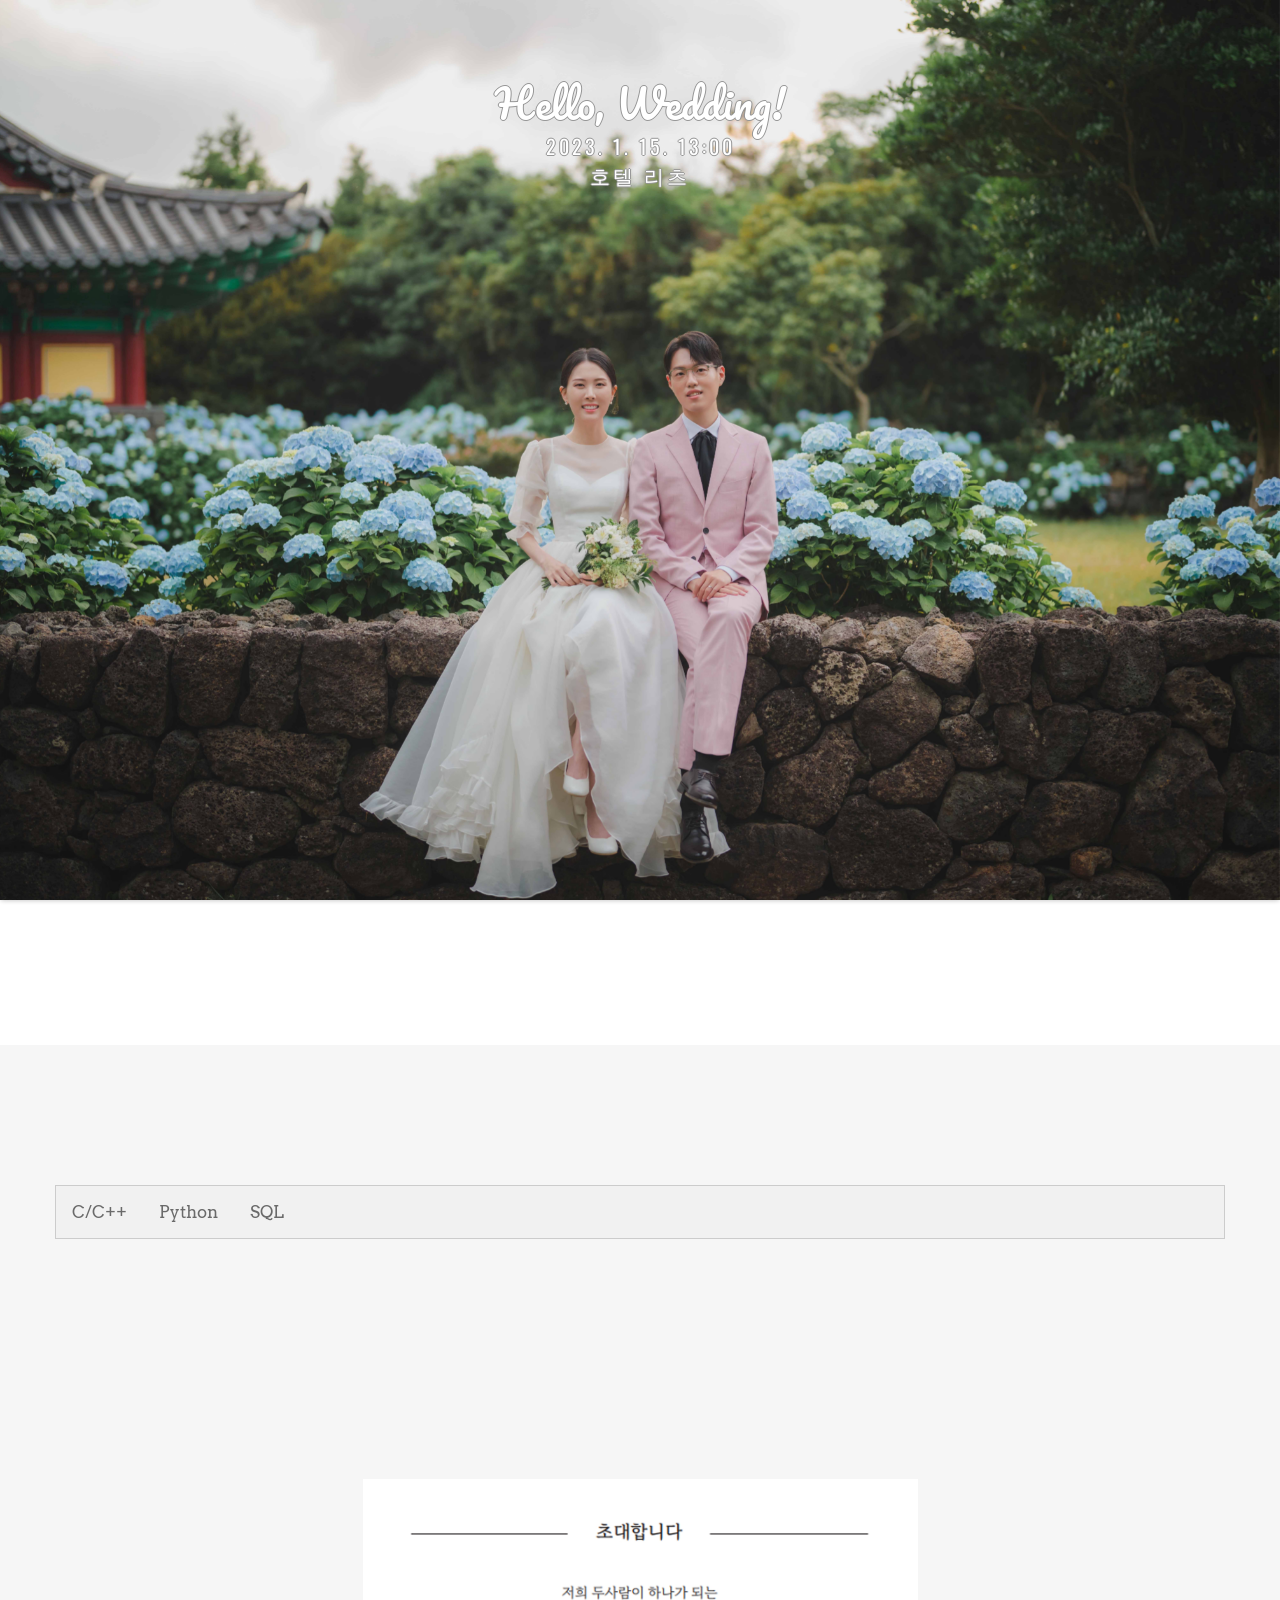
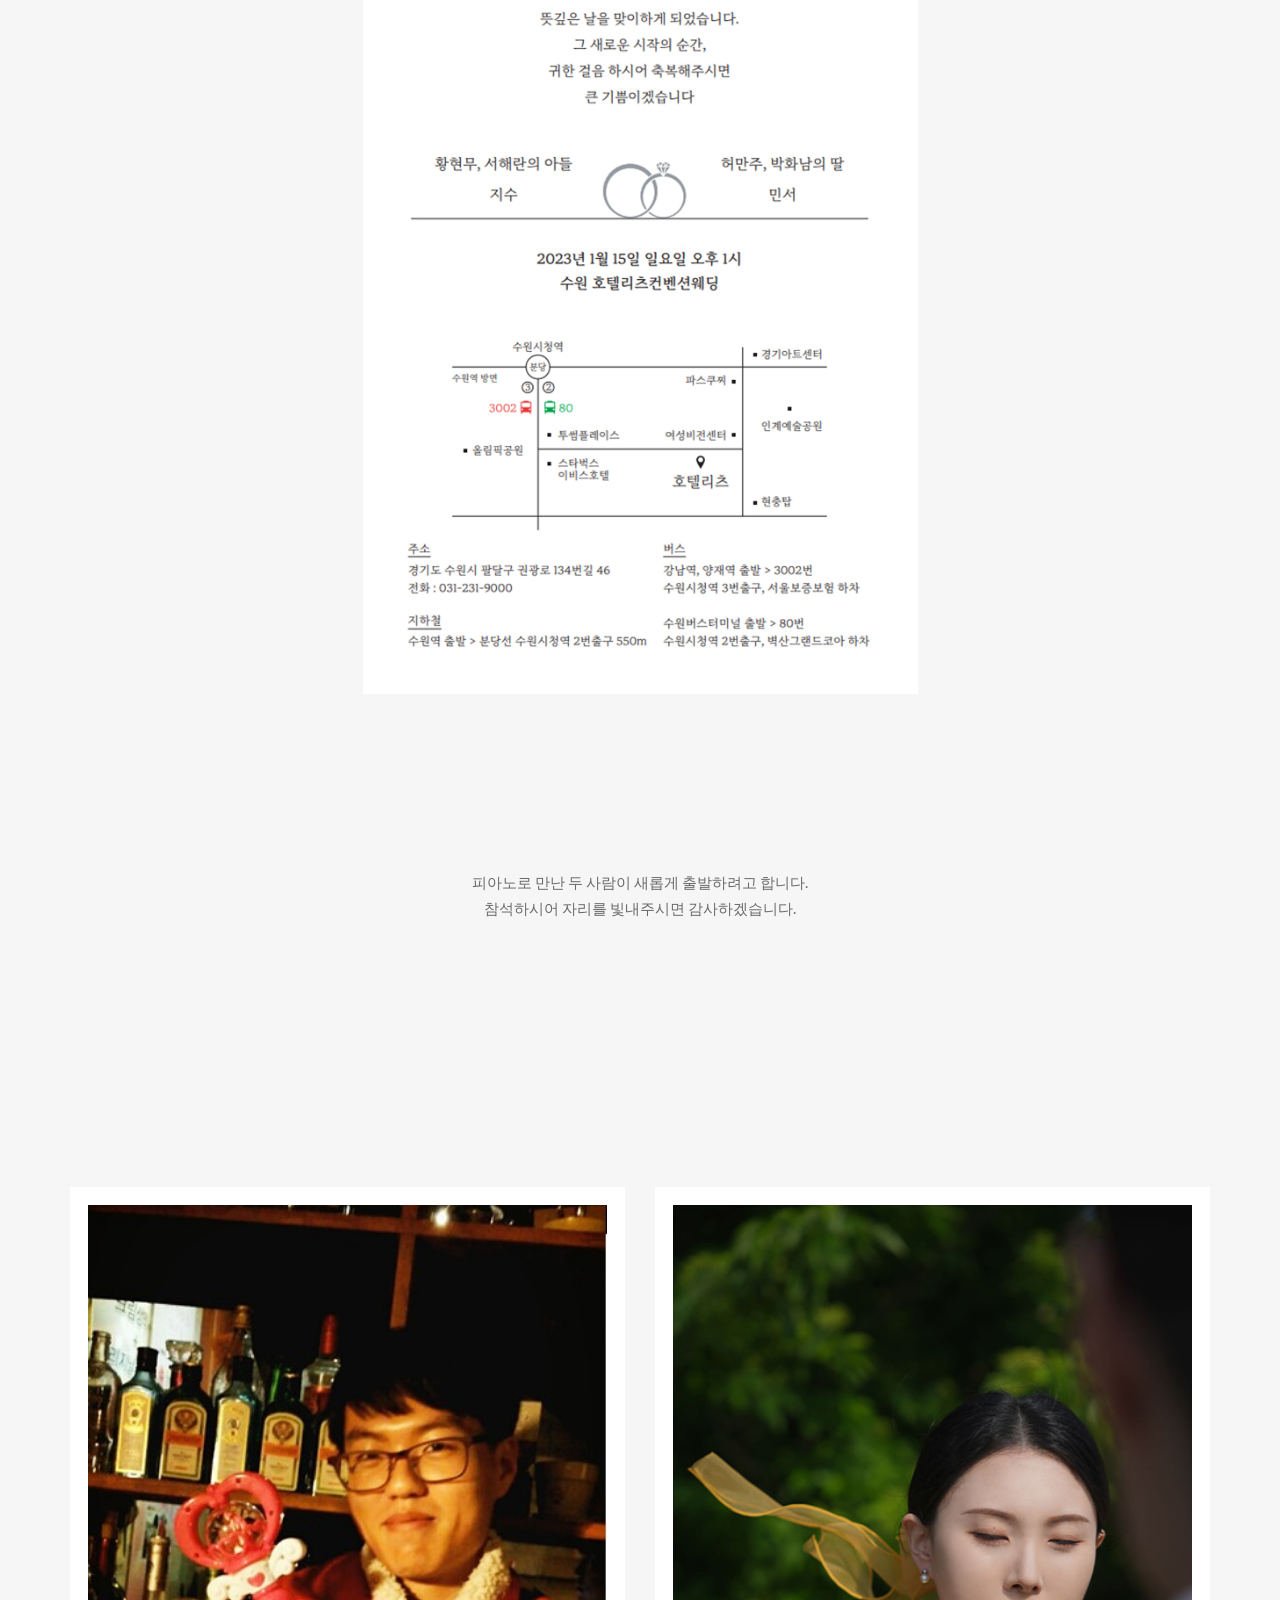
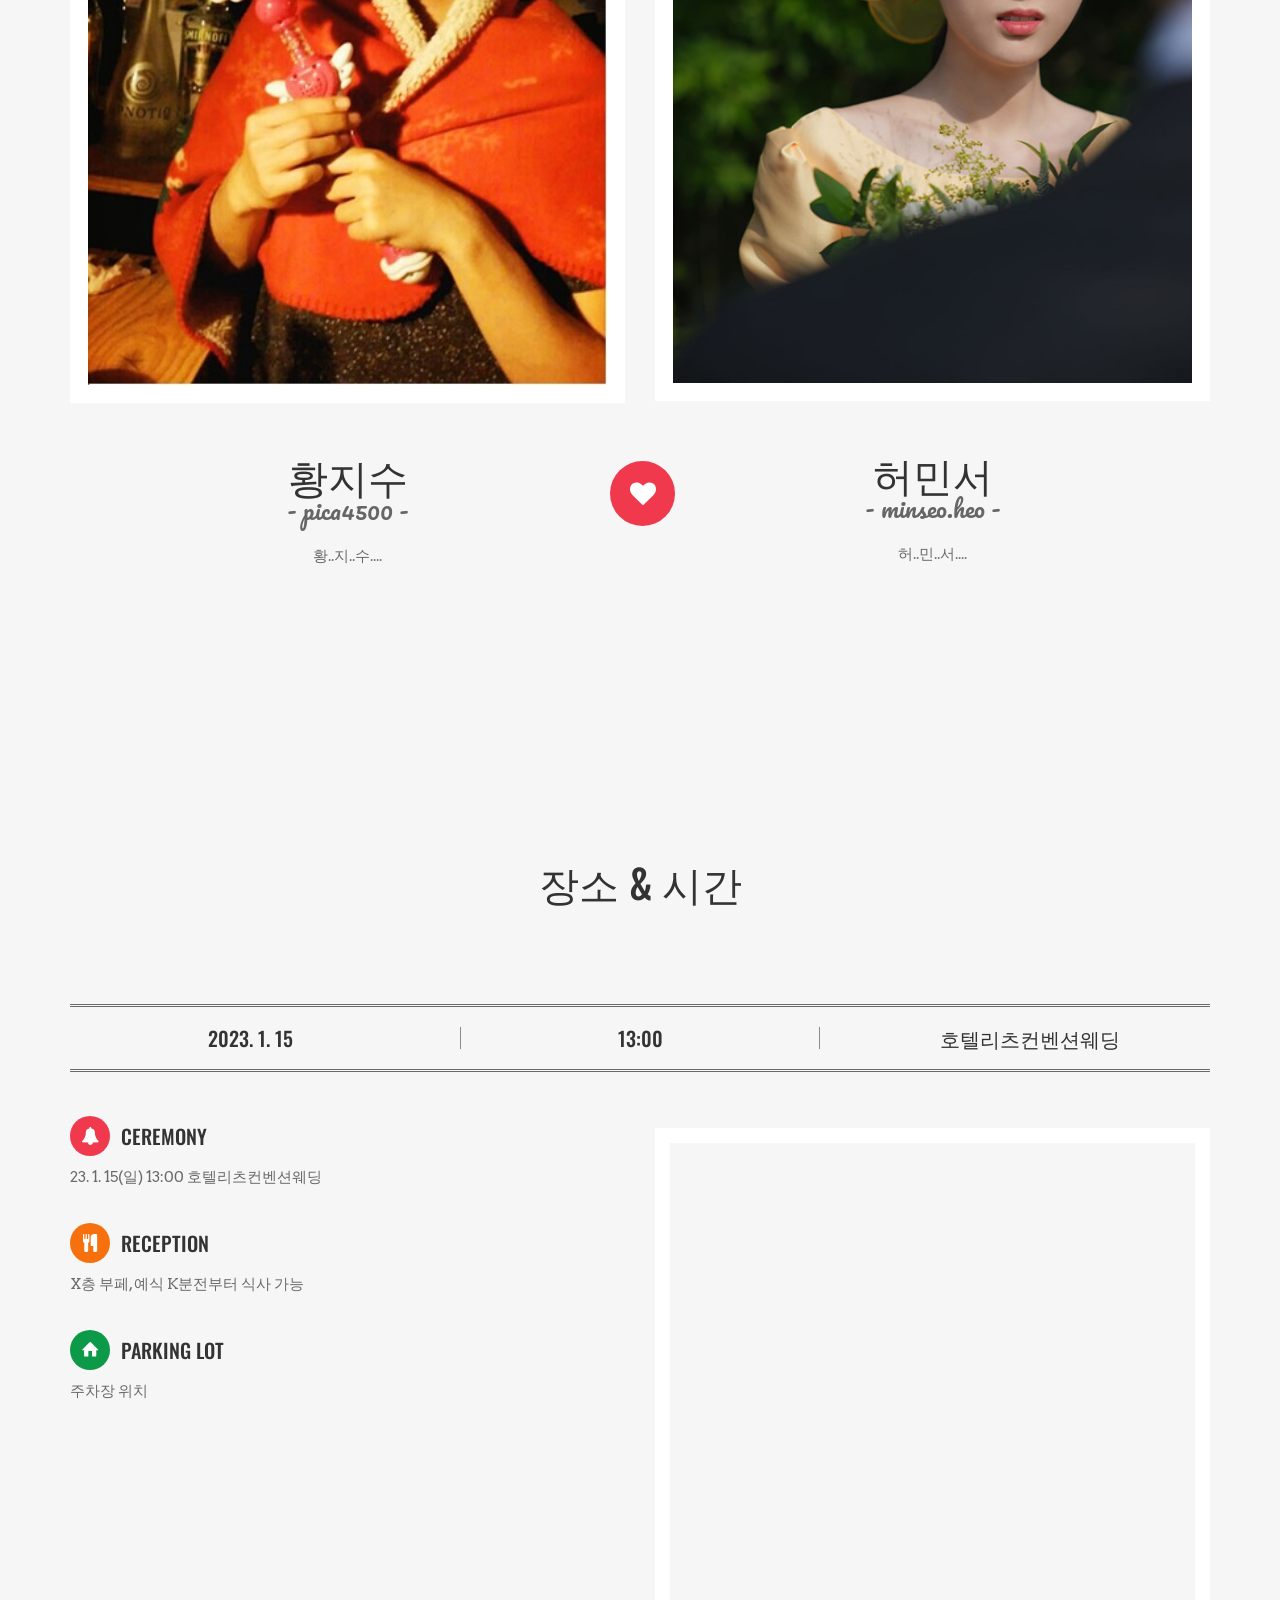
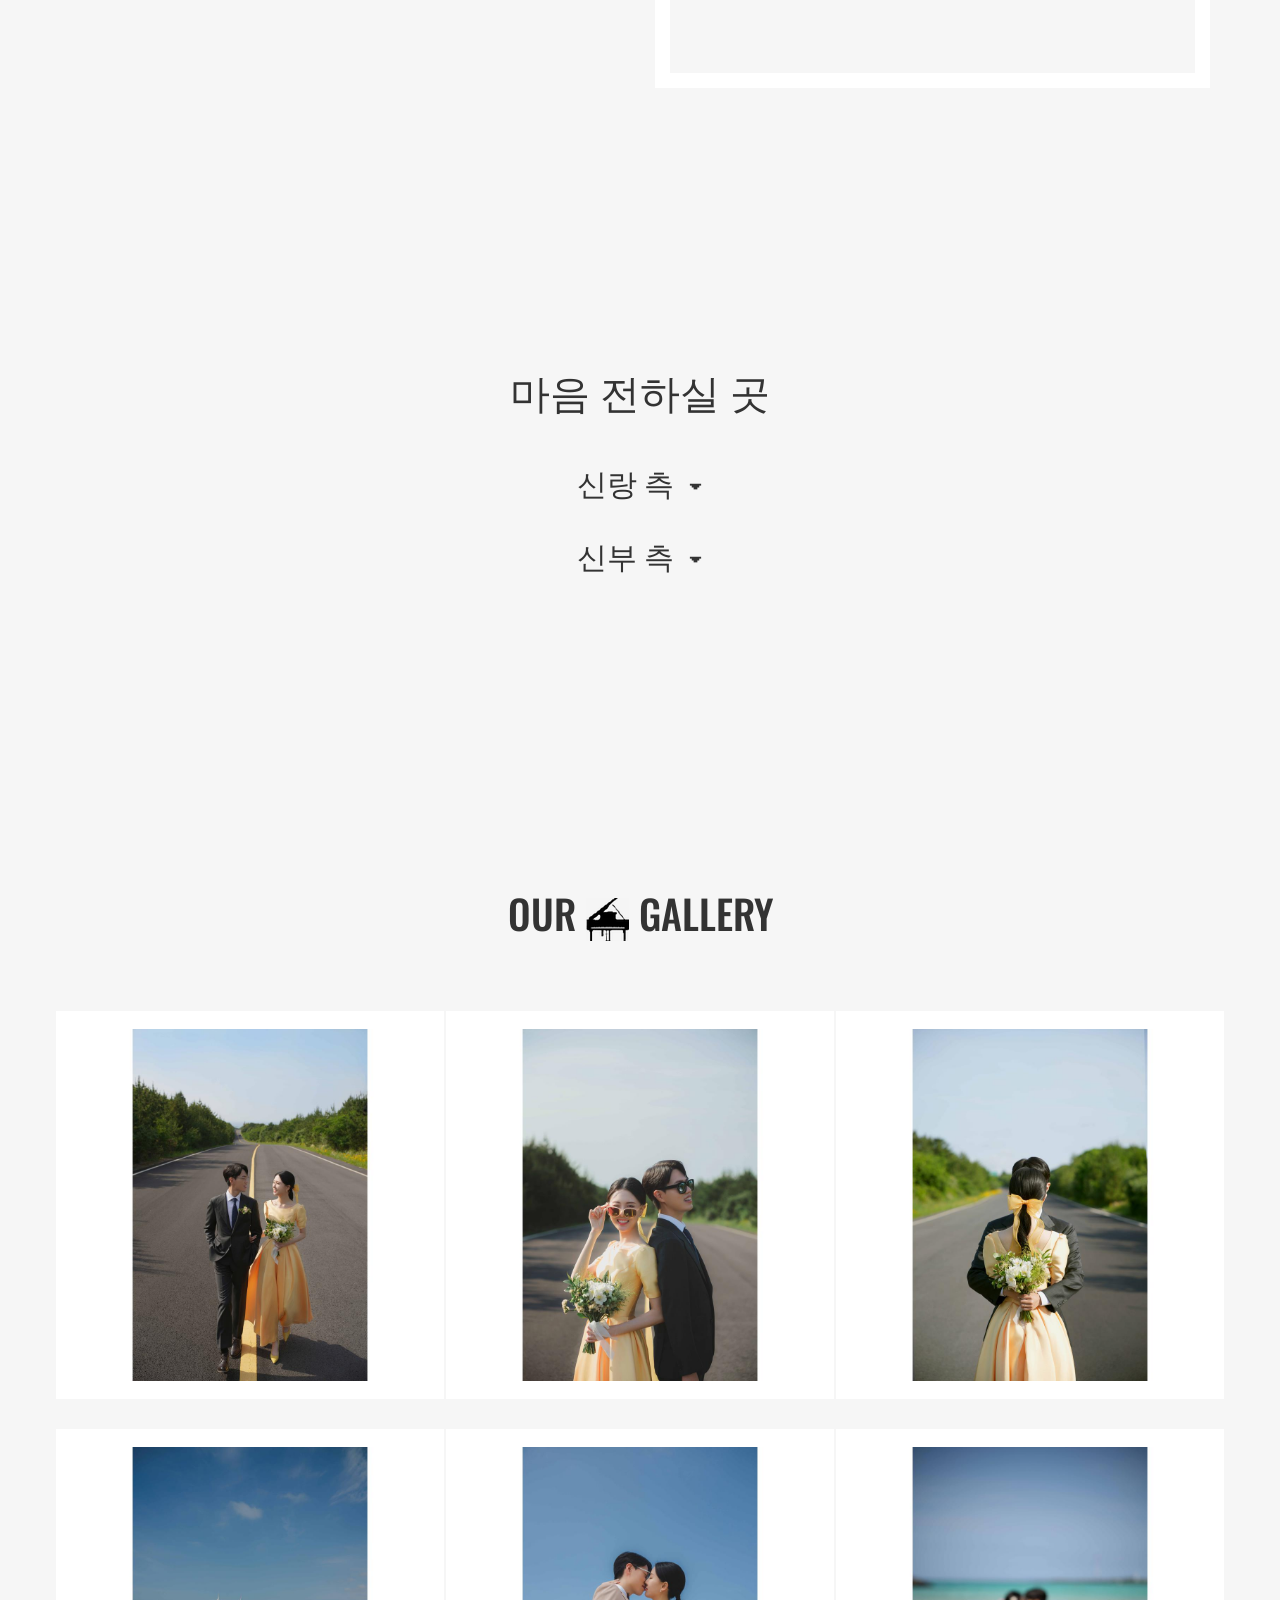
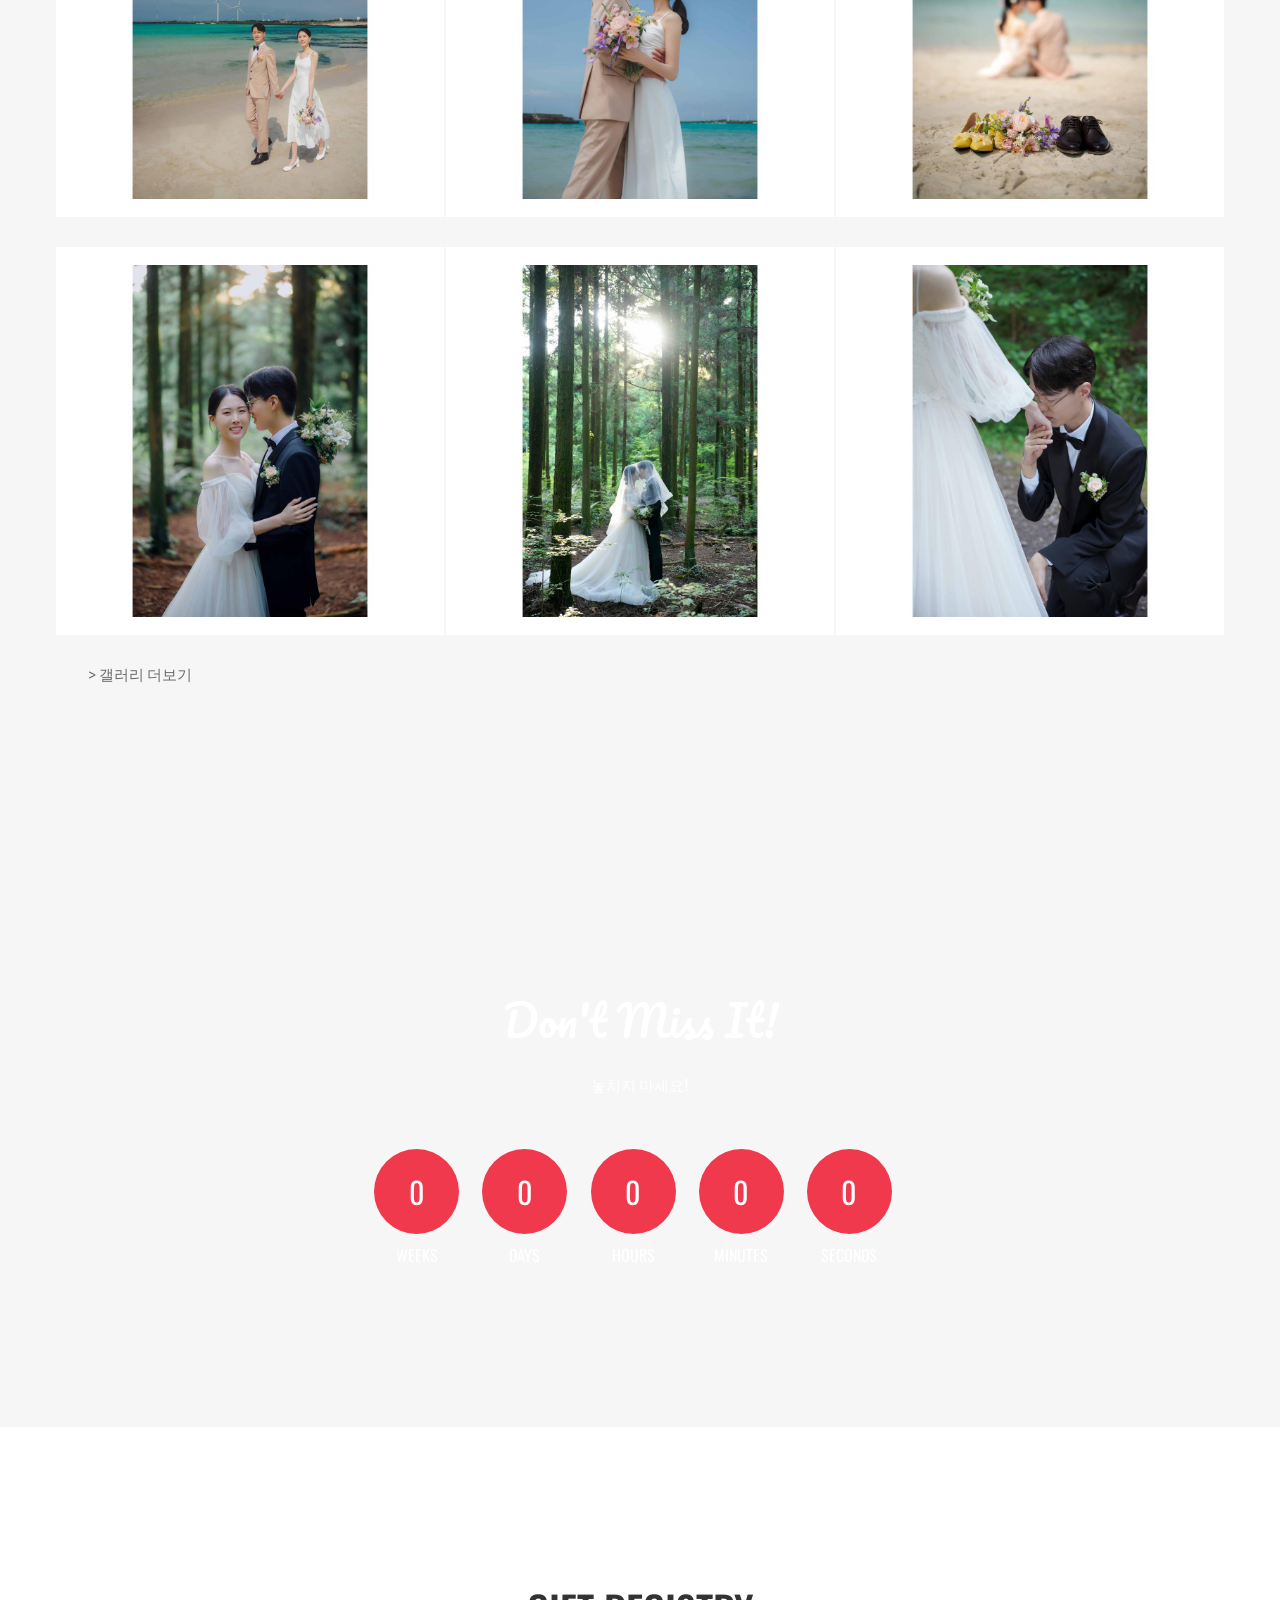
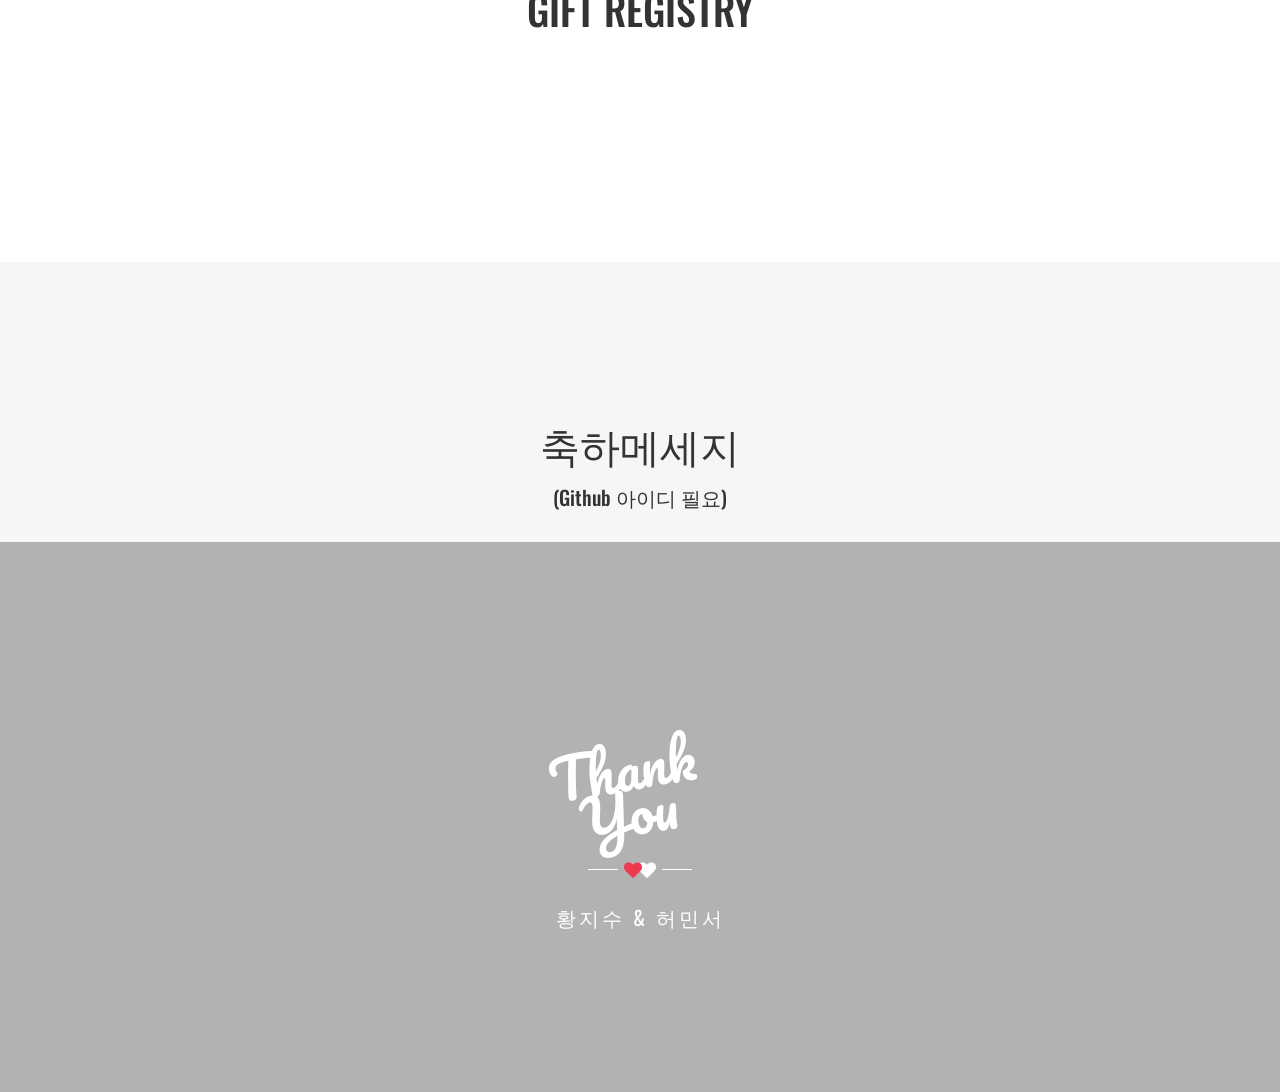
==== commit 734a5097: "fix minor layoout bugs" ====
--- a/index.html
+++ b/index.html
@@ -462,7 +462,7 @@
 								<h3>서해란<a href="http://kko.to/1gpYbrP_C">&nbsp;&nbsp;<img src="images/kakao/btn_send_small.png"></a></h3>
 							</details>
 							<details>
-								<summary><h2>신부 측&nbsp;&dtrif;</h2></summary>
+								<summary><h2>신부 측&nbsp;&nbsp;&dtrif;</h2></summary>
 								<h3>허민서<a href="http://kko.to/1gpYbrP_C">&nbsp;&nbsp;<img src="images/kakao/btn_send_small.png"></a></h3>
 								<h3>허만주<a href="http://kko.to/1gpYbrP_C">&nbsp;&nbsp;<img src="images/kakao/btn_send_small.png"></a></h3>
 								<h3>박화남<a href="http://kko.to/1gpYbrP_C">&nbsp;&nbsp;<img src="images/kakao/btn_send_small.png"></a></h3>
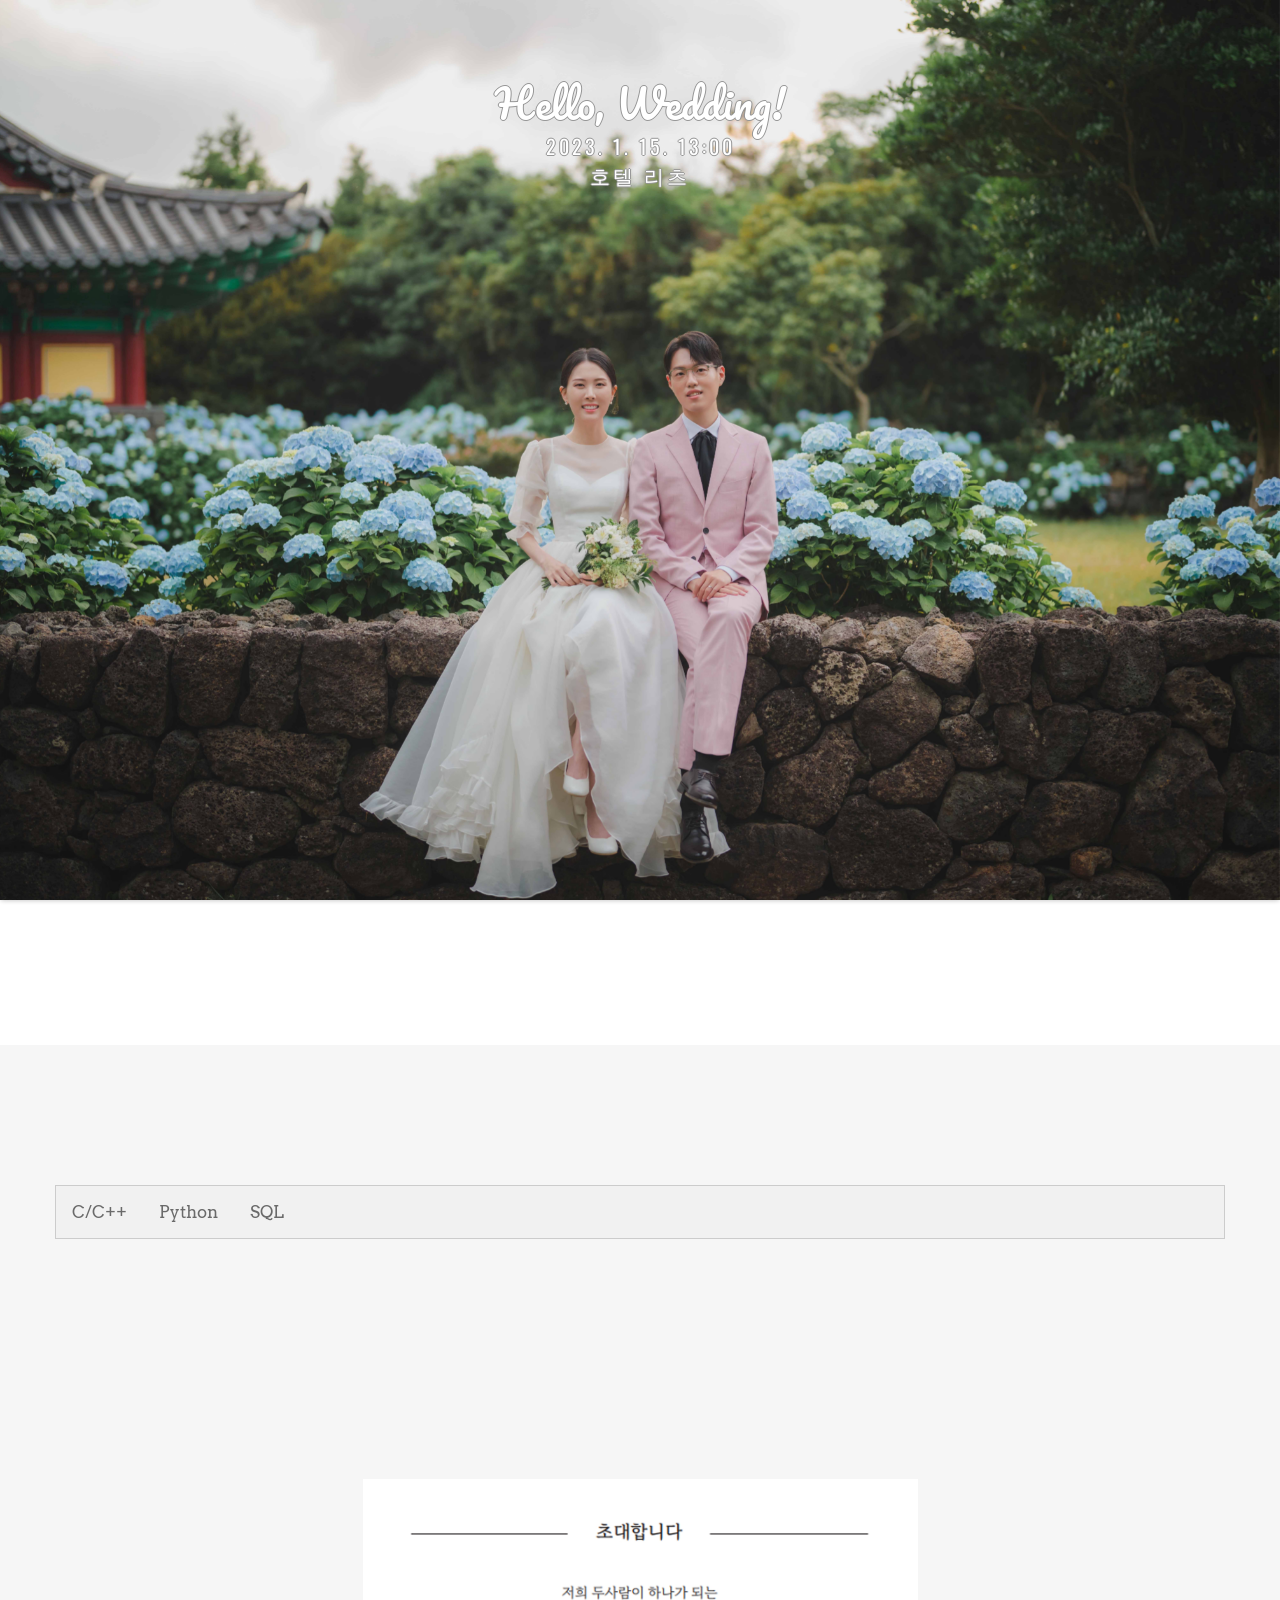
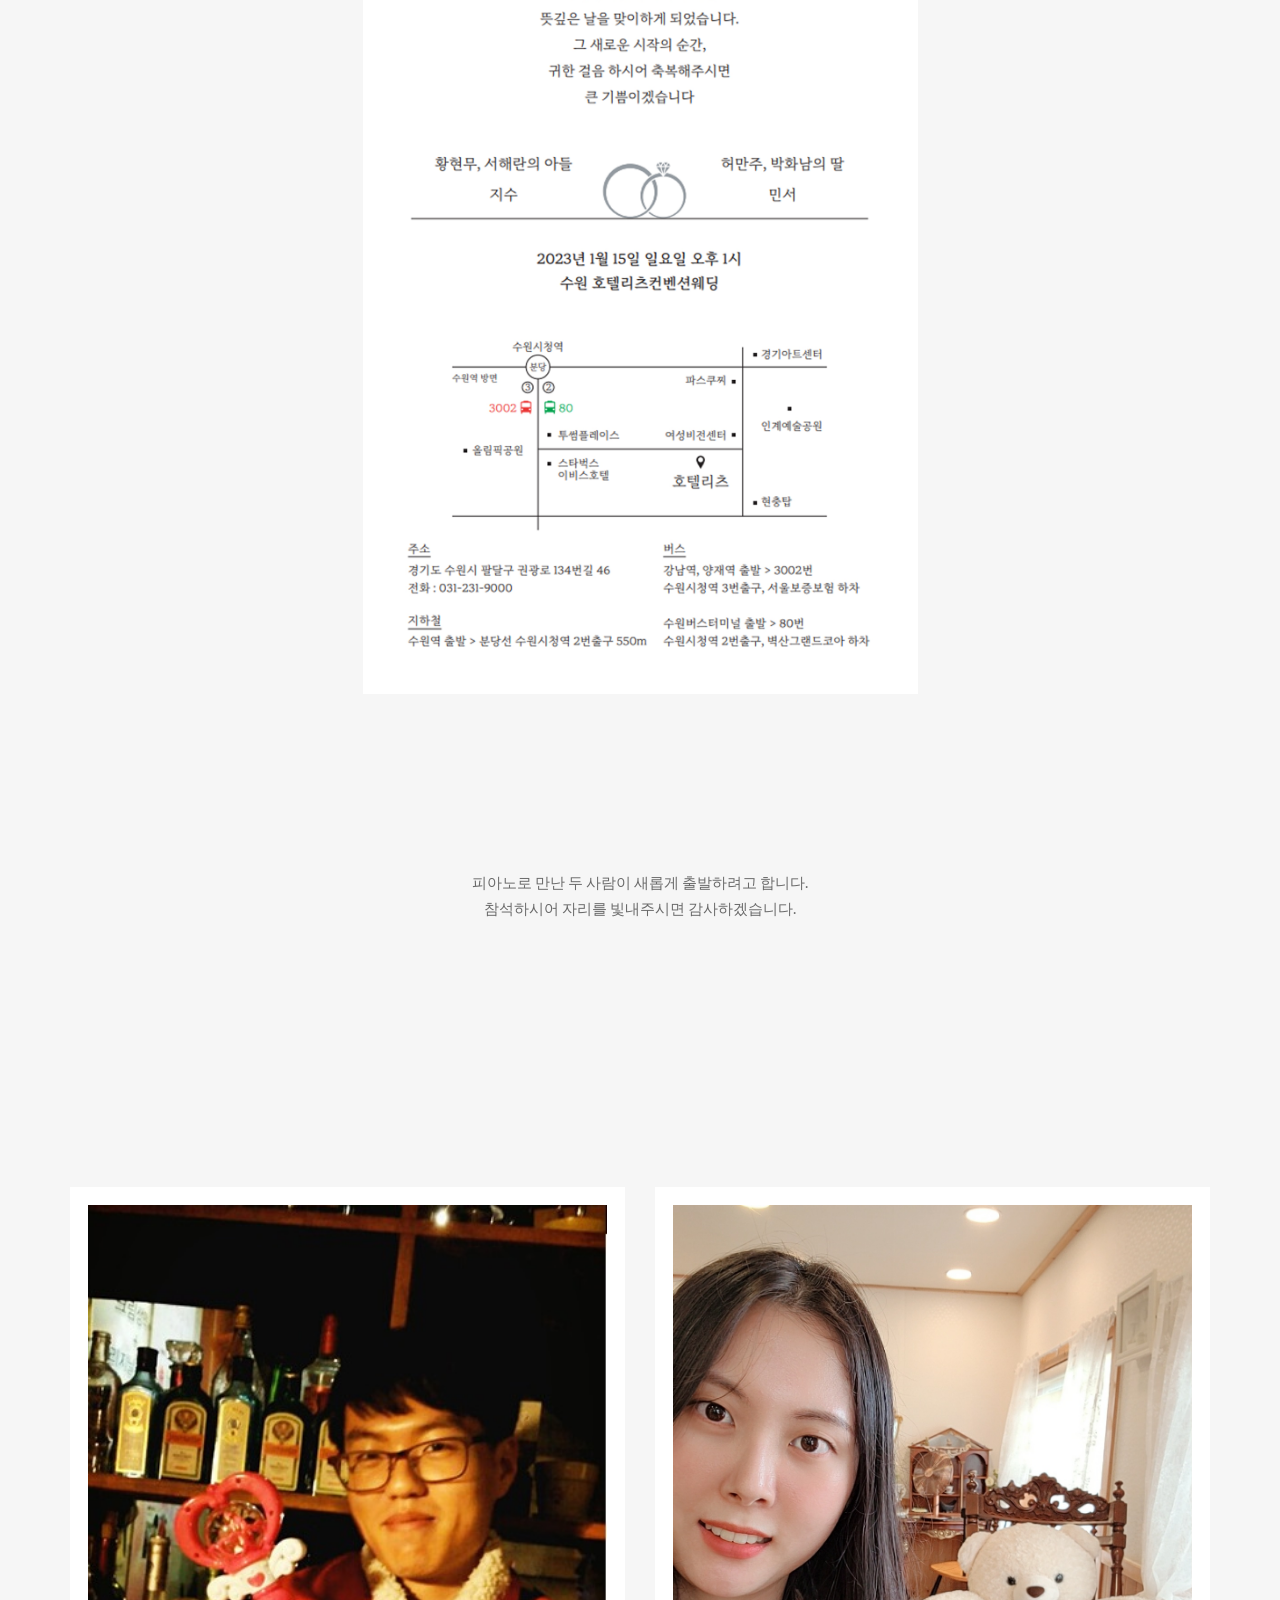
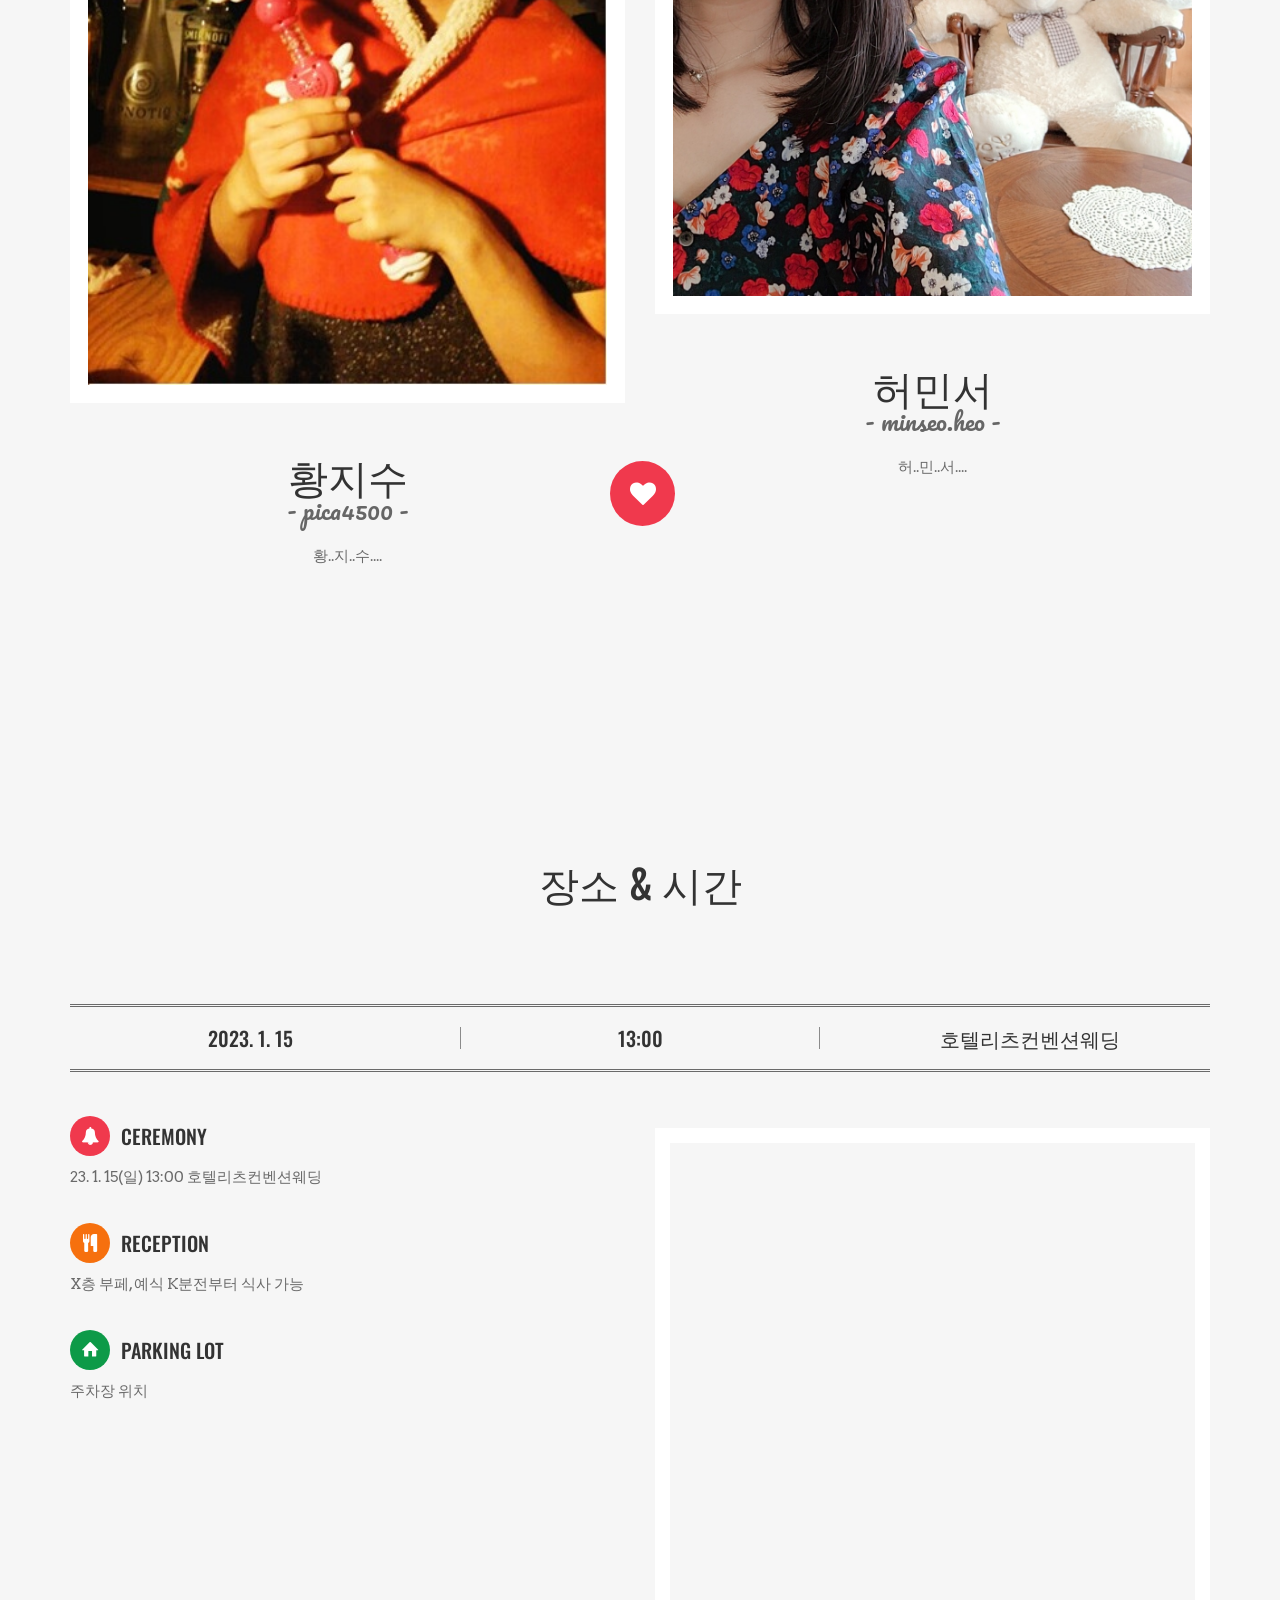
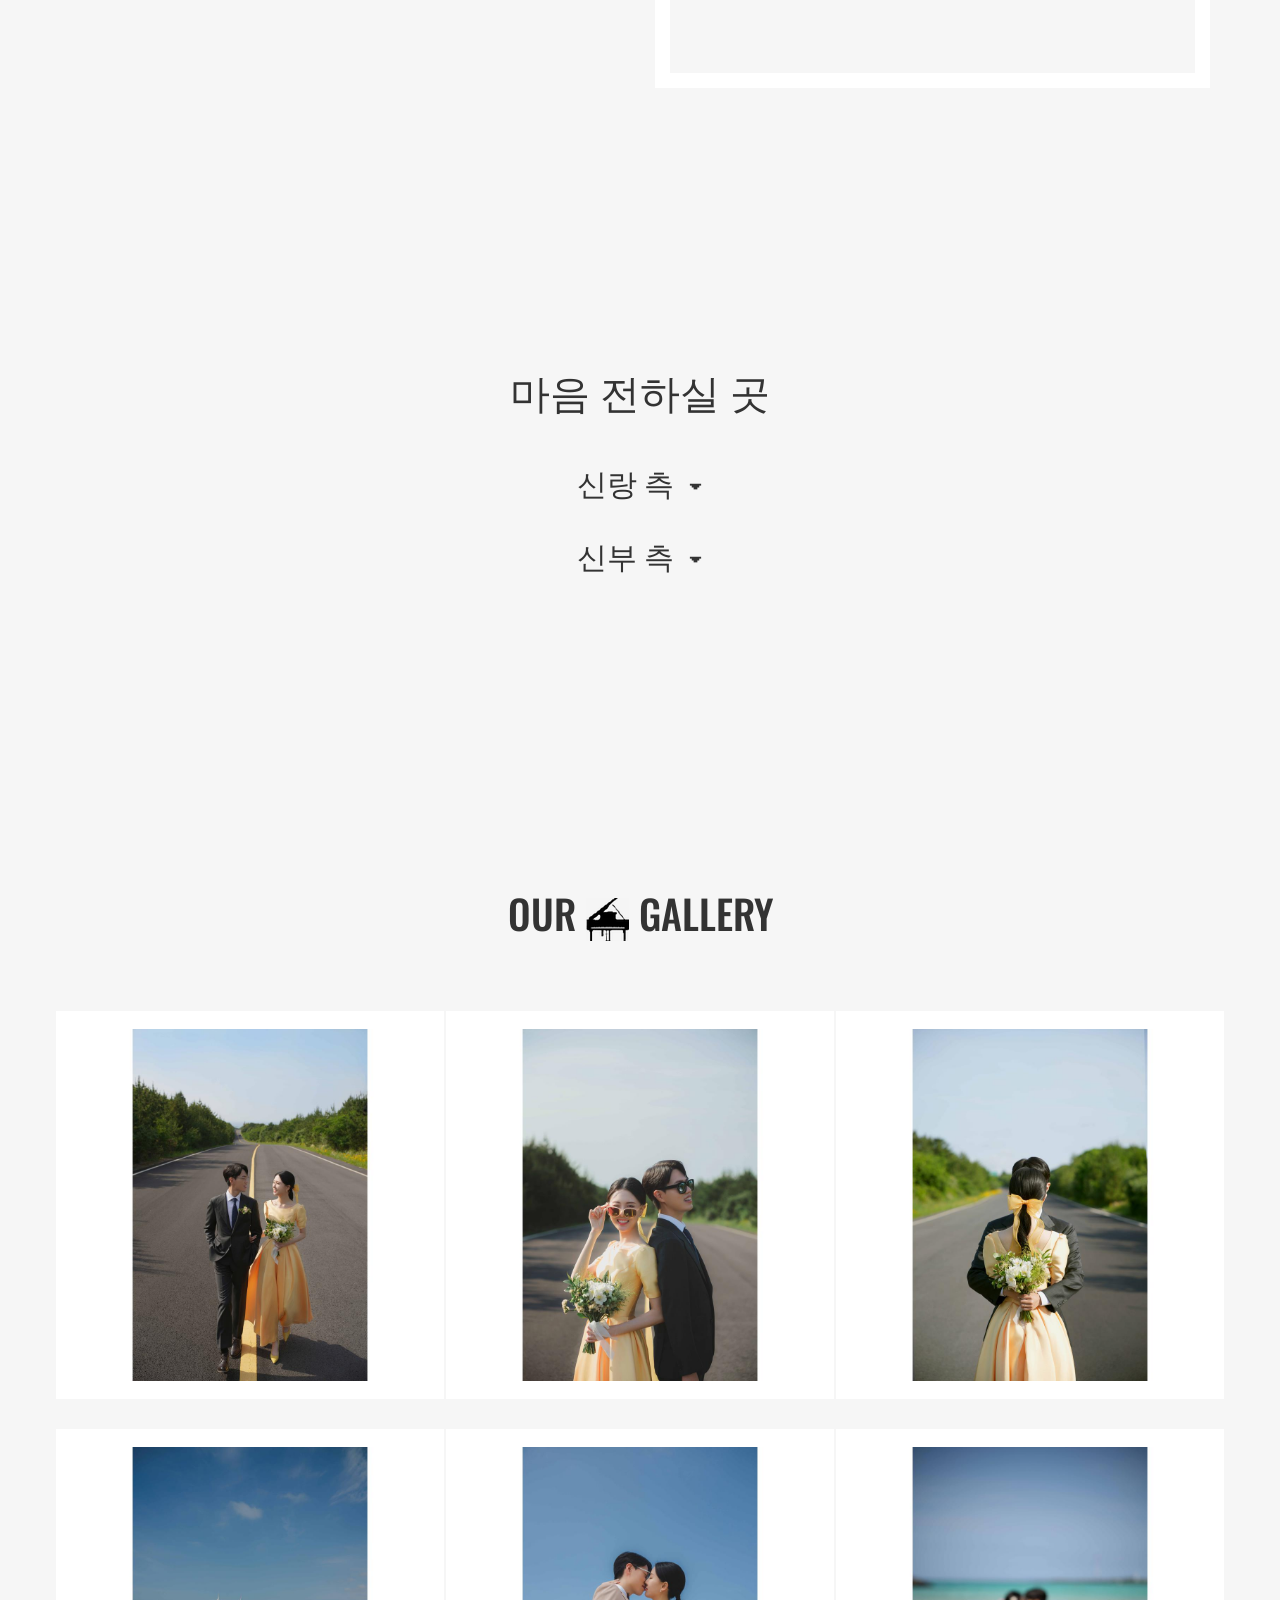
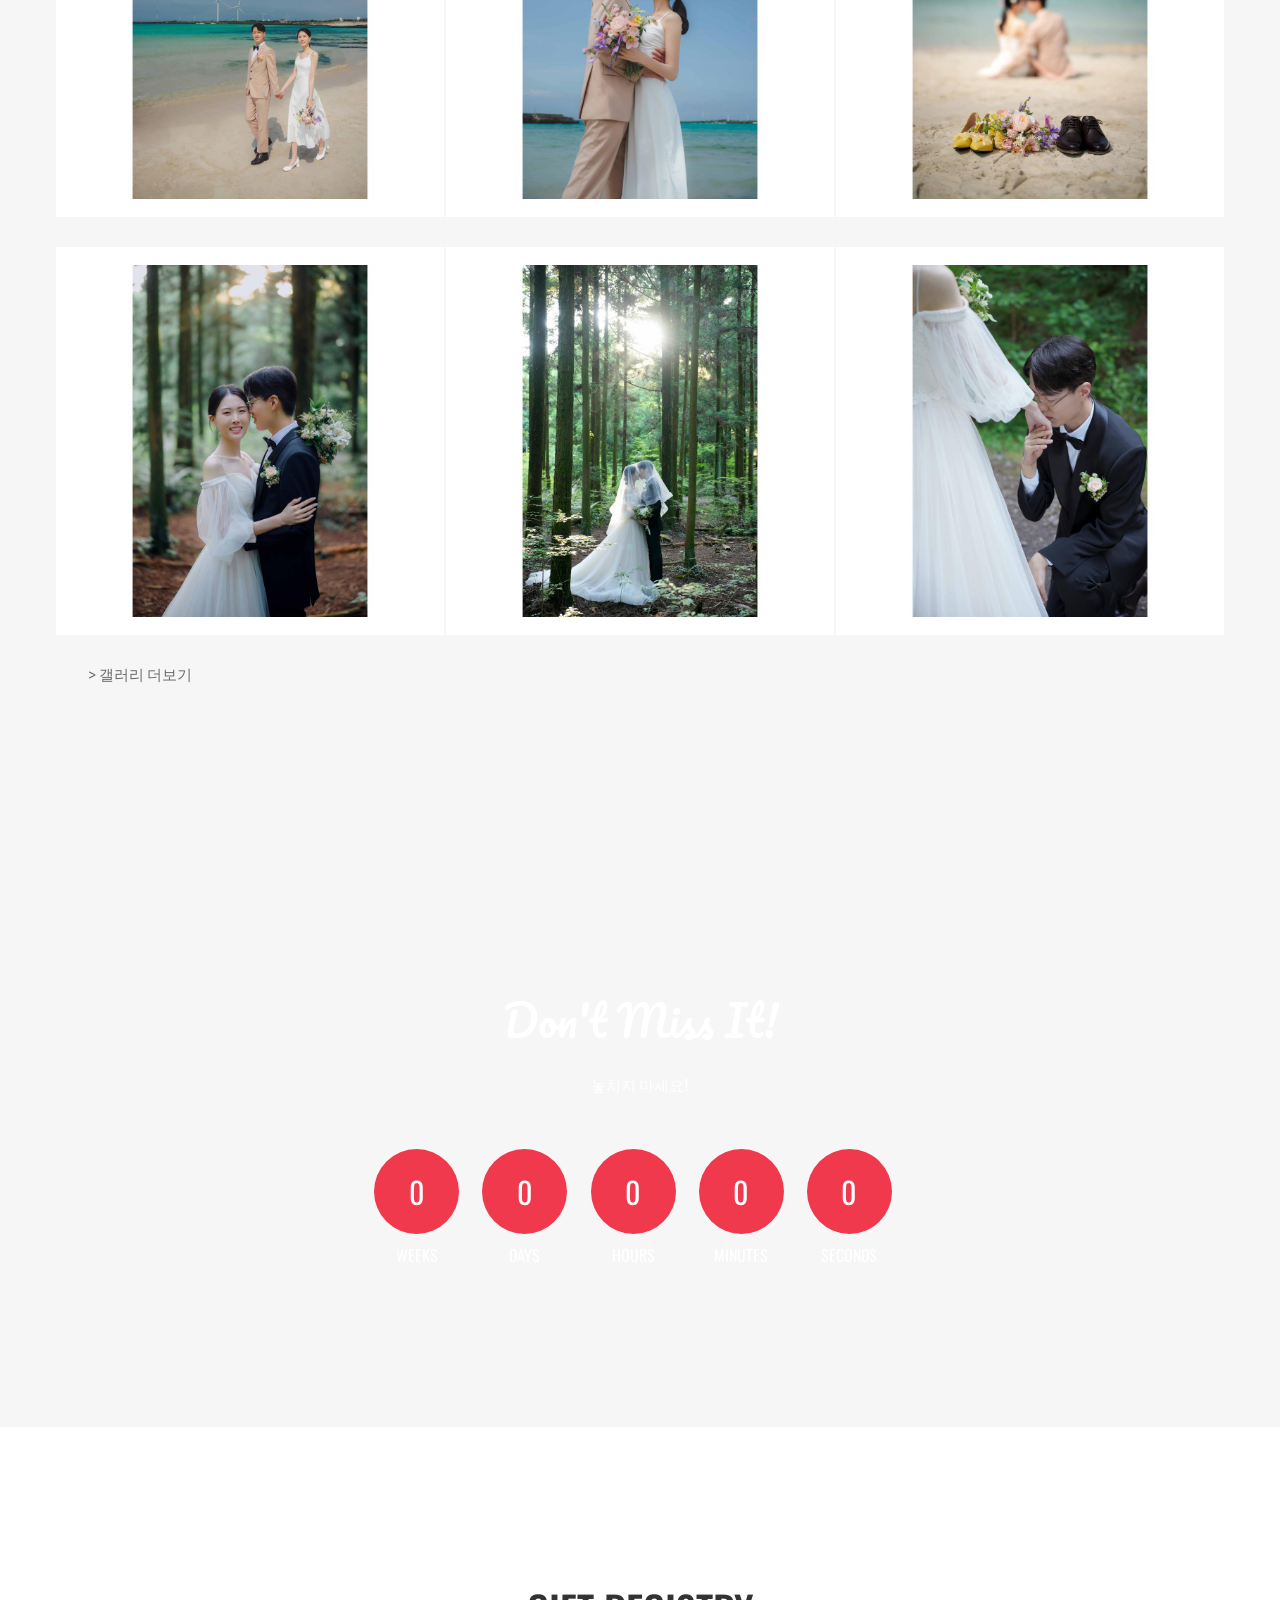
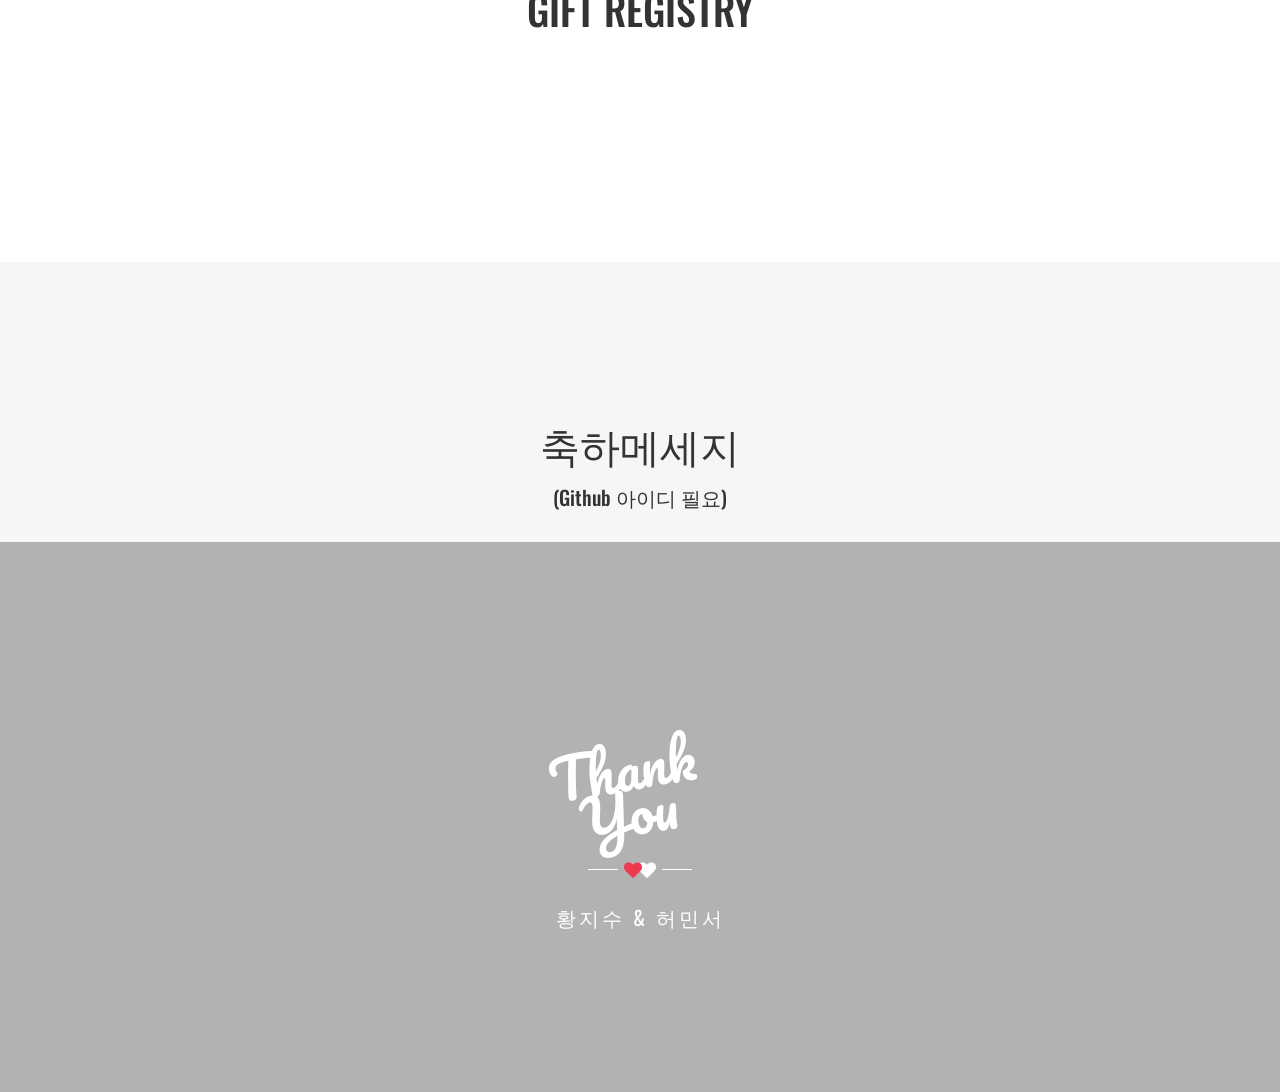
==== commit 1650cc81: "move kakaopay button to below name" ====
--- a/index.html
+++ b/index.html
@@ -457,15 +457,15 @@
 							</h1>
 							<details>
 								<summary><h2><br>신랑 측&nbsp;&nbsp;&dtrif;</h2></summary>
-								<h3>황지수<a href="http://kko.to/1gpYbrP_C">&nbsp;&nbsp;<img src="images/kakao/btn_send_small.png"></a></h3>
-								<h3>황현무<a href="http://kko.to/1gpYbrP_C">&nbsp;&nbsp;<img src="images/kakao/btn_send_small.png"></a></h3>
-								<h3>서해란<a href="http://kko.to/1gpYbrP_C">&nbsp;&nbsp;<img src="images/kakao/btn_send_small.png"></a></h3>
+								<h3>황지수</h3><a href="http://kko.to/1gpYbrP_C">&nbsp;&nbsp;<img src="images/kakao/btn_send_small.png"></a>
+								<h3>황현무<p>씨티은행 431-00140-277</p></h3>
+								<h3>서해란<p>없음</p></h3>
 							</details>
 							<details>
 								<summary><h2>신부 측&nbsp;&nbsp;&dtrif;</h2></summary>
-								<h3>허민서<a href="http://kko.to/1gpYbrP_C">&nbsp;&nbsp;<img src="images/kakao/btn_send_small.png"></a></h3>
-								<h3>허만주<a href="http://kko.to/1gpYbrP_C">&nbsp;&nbsp;<img src="images/kakao/btn_send_small.png"></a></h3>
-								<h3>박화남<a href="http://kko.to/1gpYbrP_C">&nbsp;&nbsp;<img src="images/kakao/btn_send_small.png"></a></h3>
+								<h3>허민서</h3><a href="http://kko.to/iBciOPmJjD">&nbsp;&nbsp;<img src="images/kakao/btn_send_small.png"></a>
+								<h3>허만주<p>농협 356-0454-4752-63</p></h3>
+								<h3>박화남<p>농협 453069-56-005957</p></h3>
 							</details>
 						</div> <!-- END of ROW-1 -->
 					</div>	
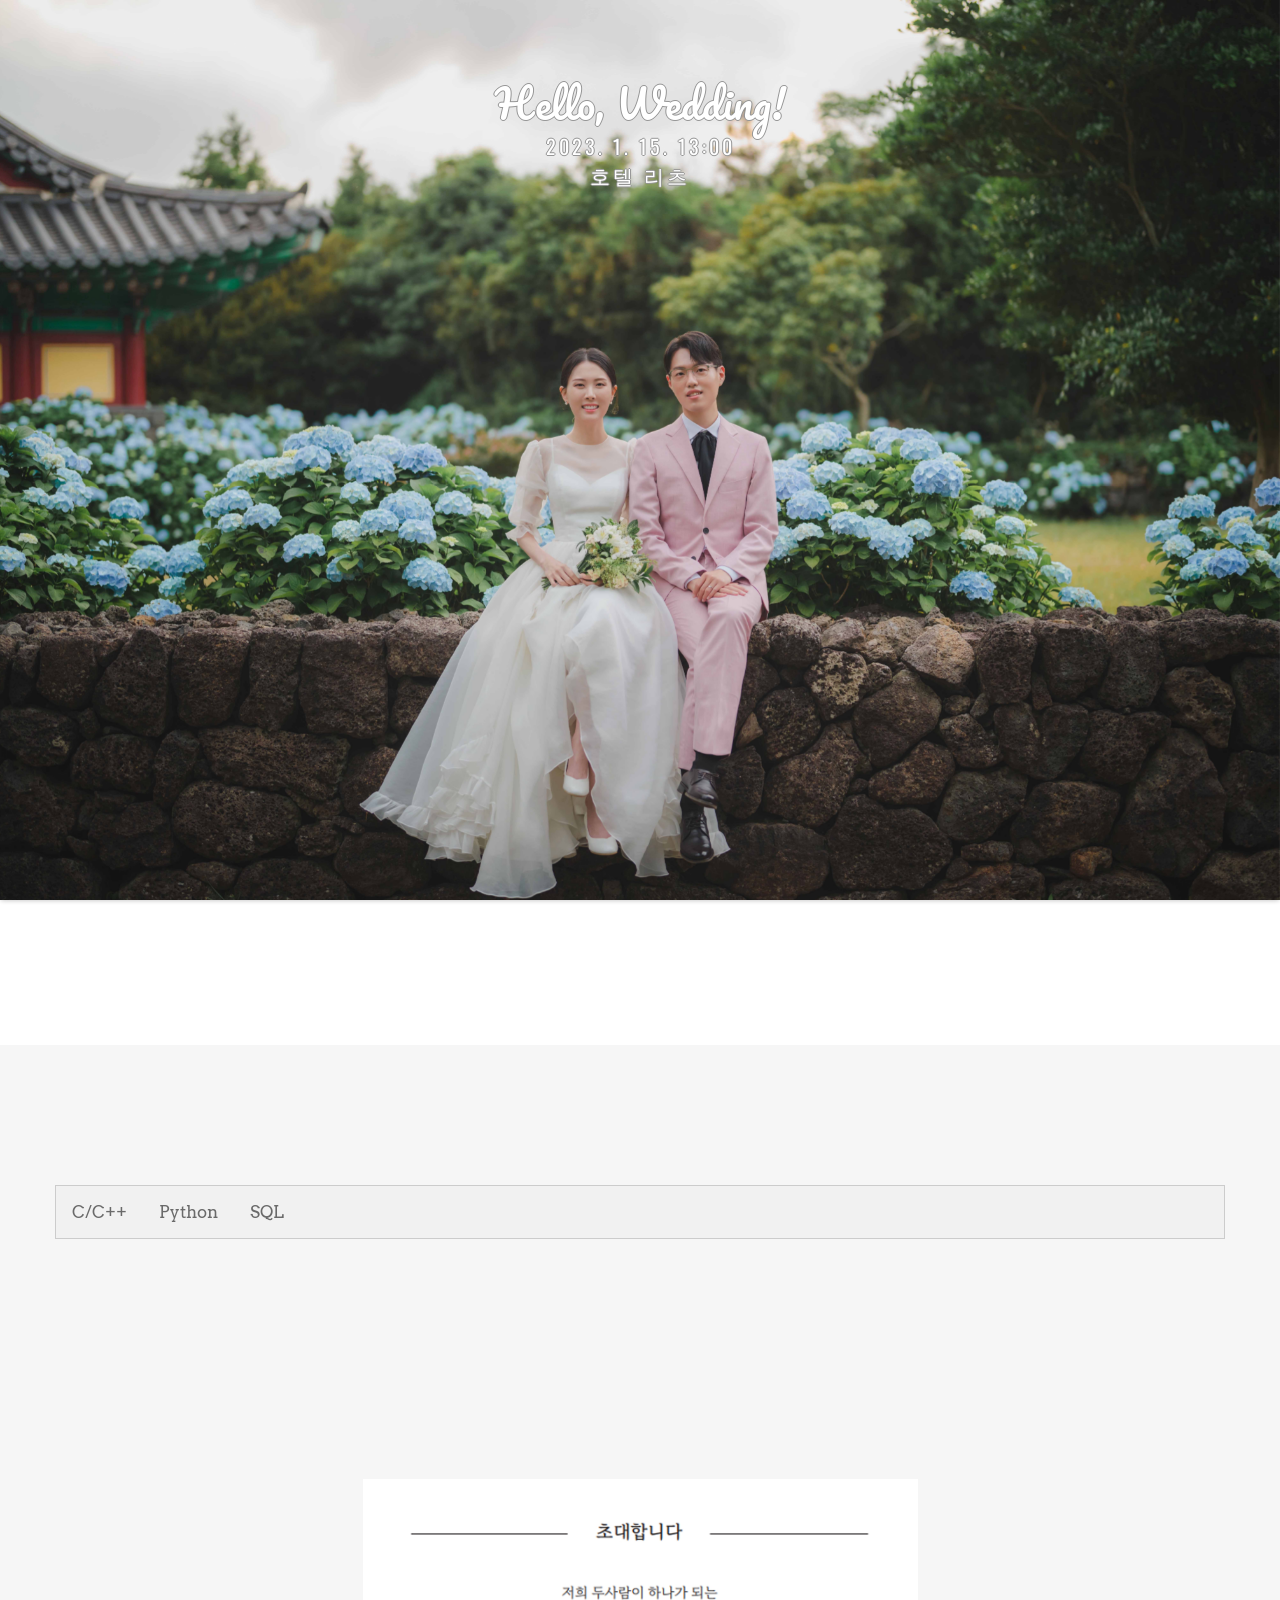
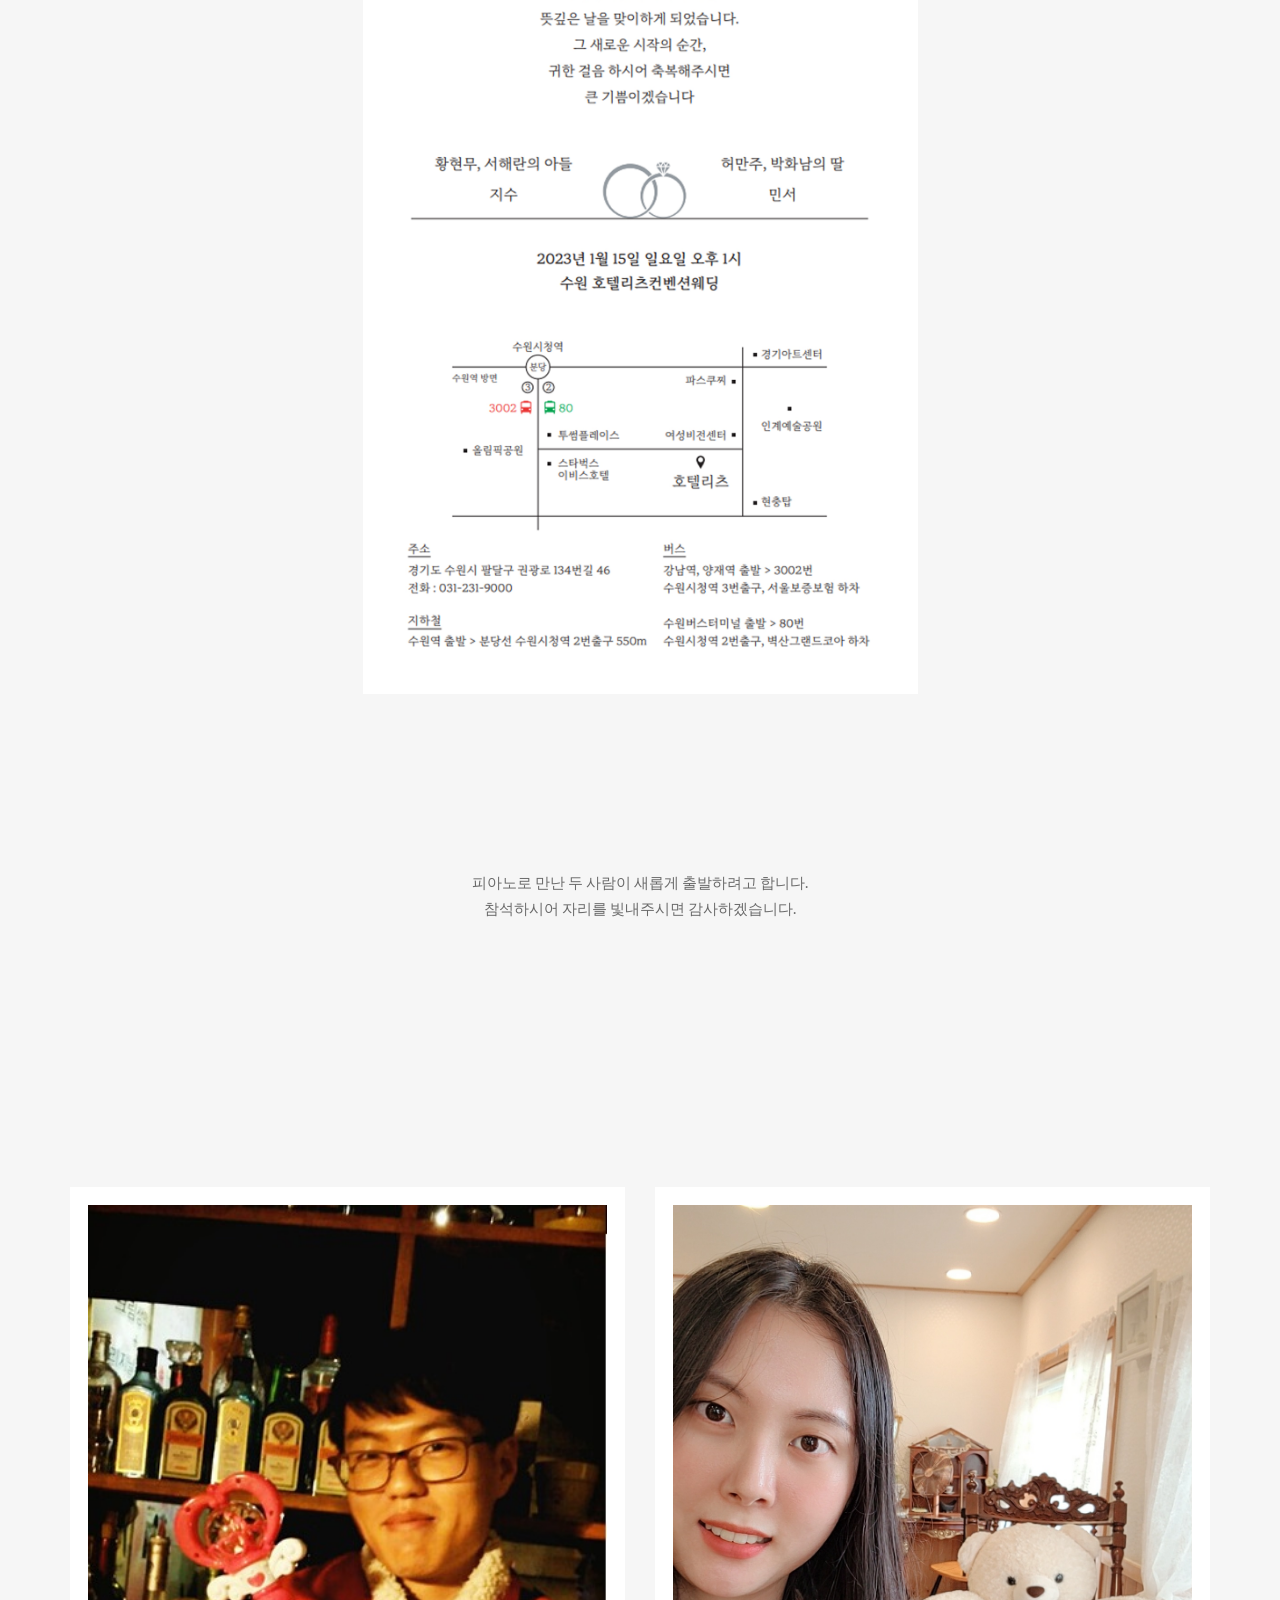
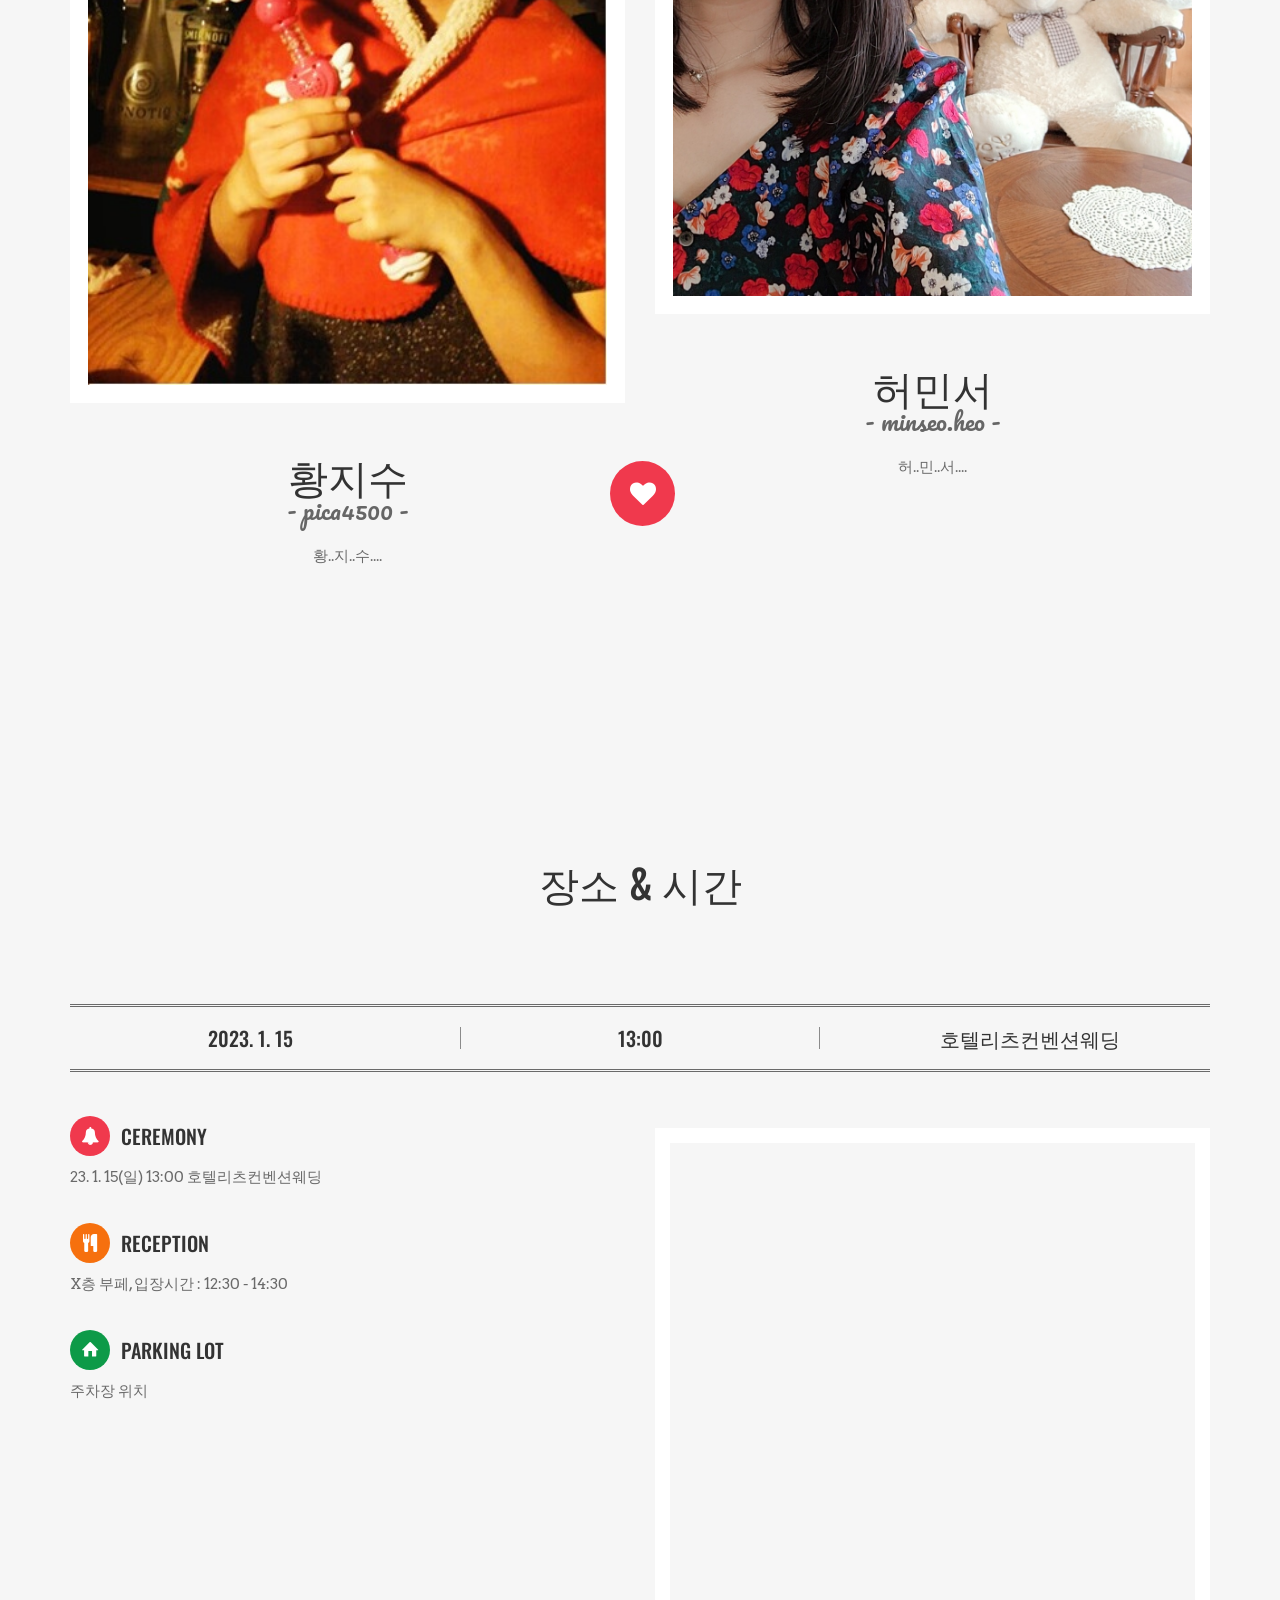
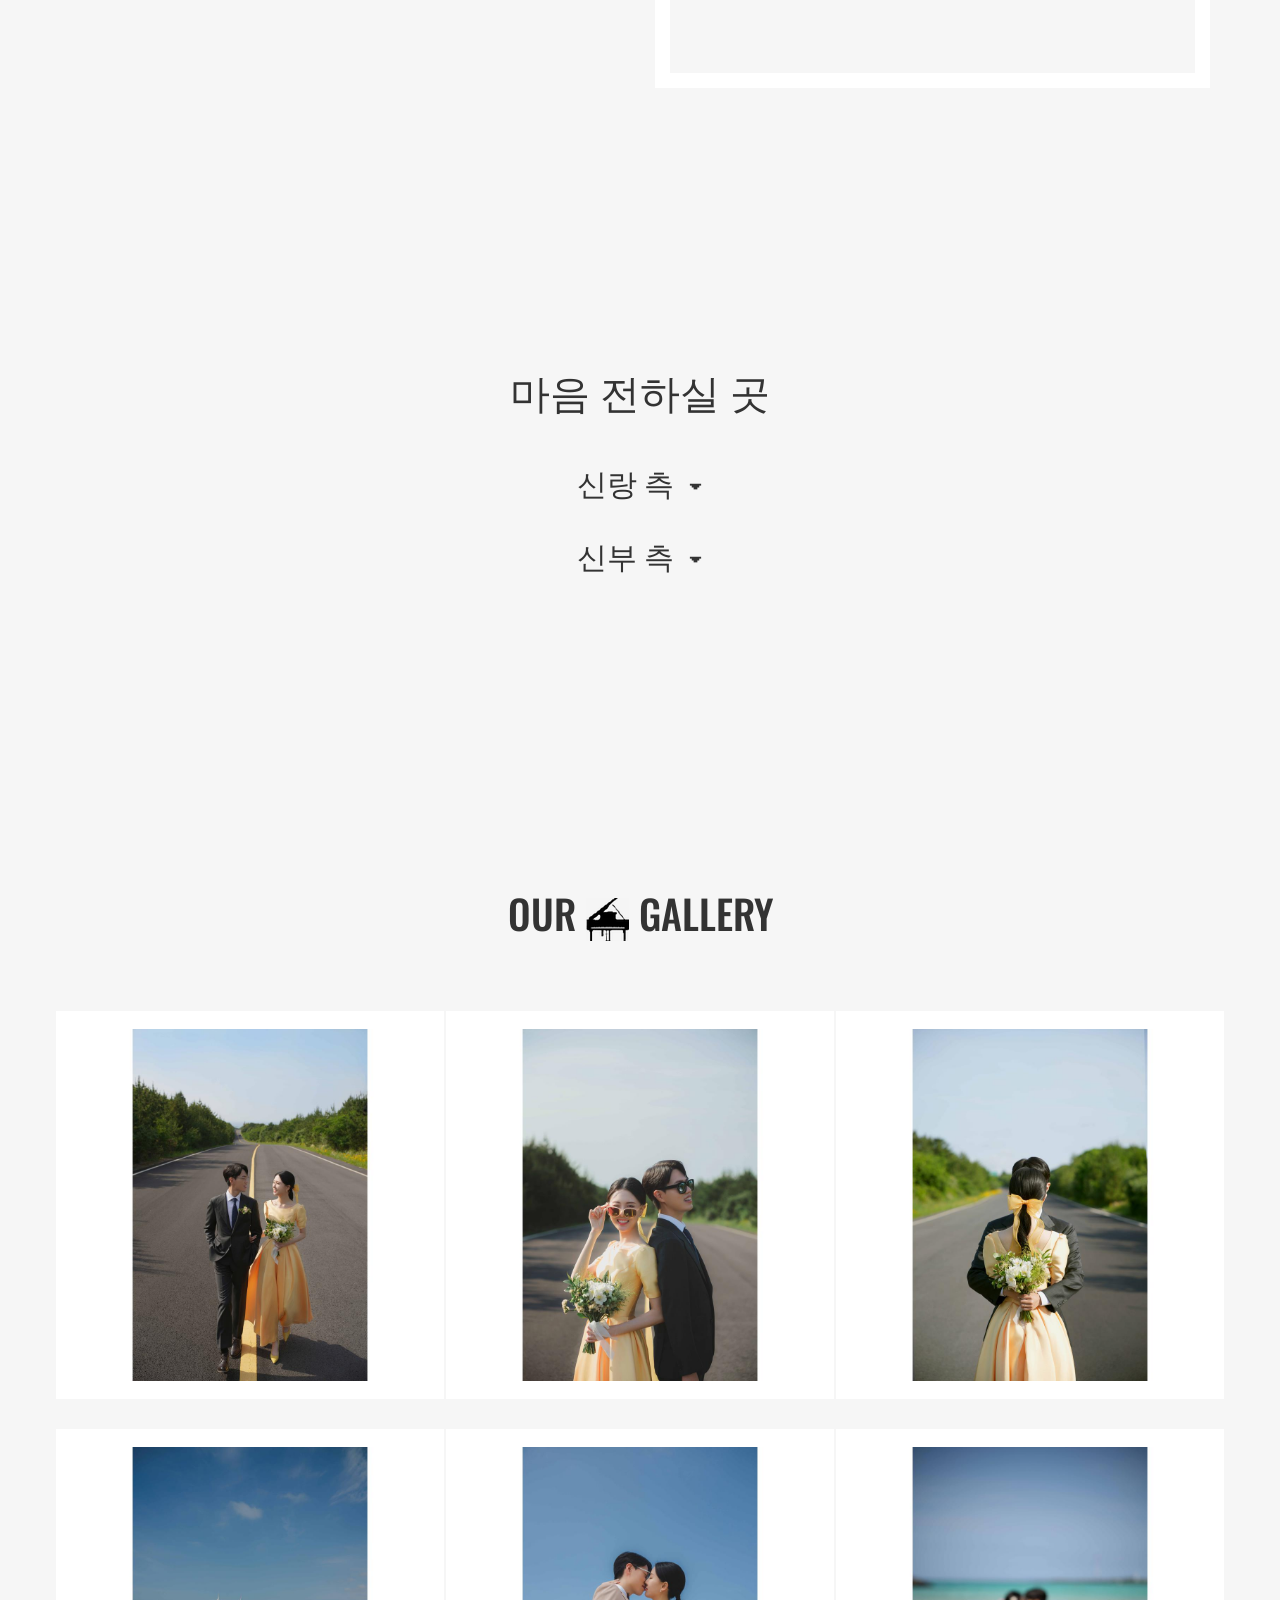
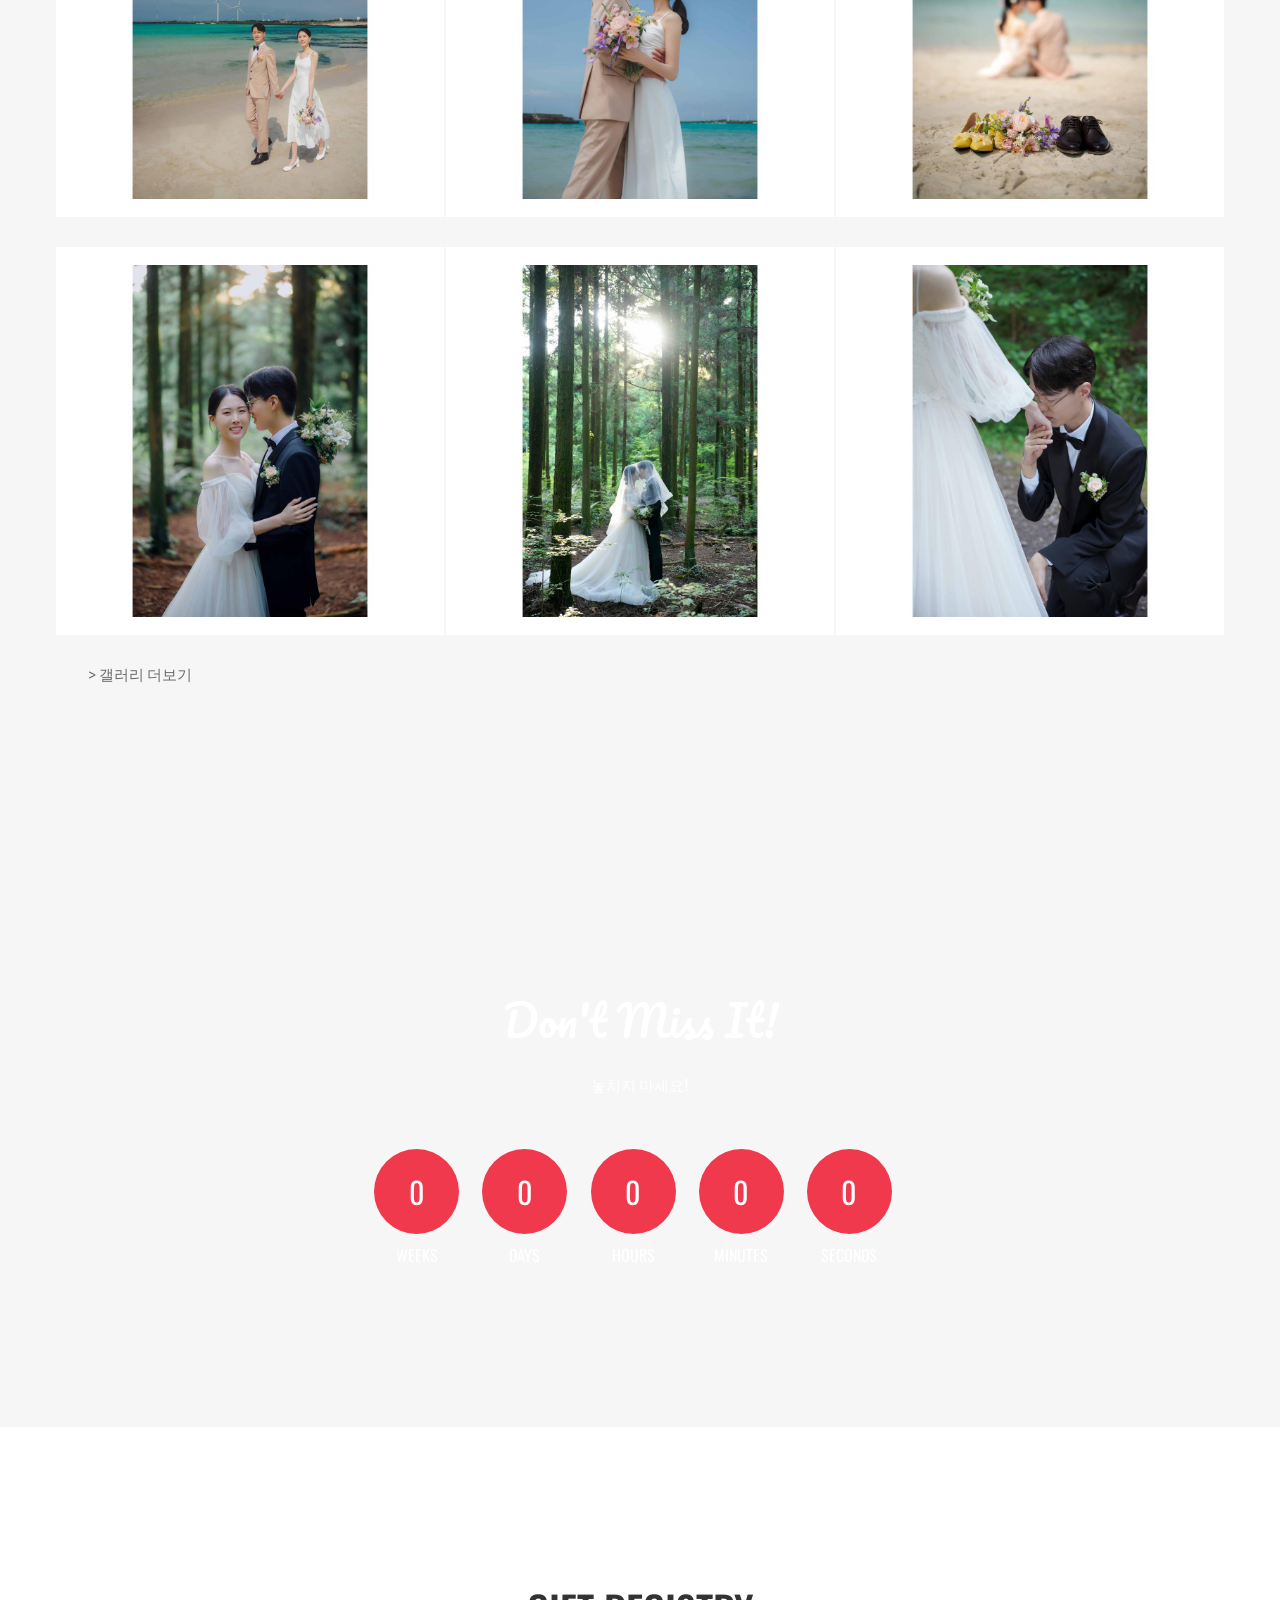
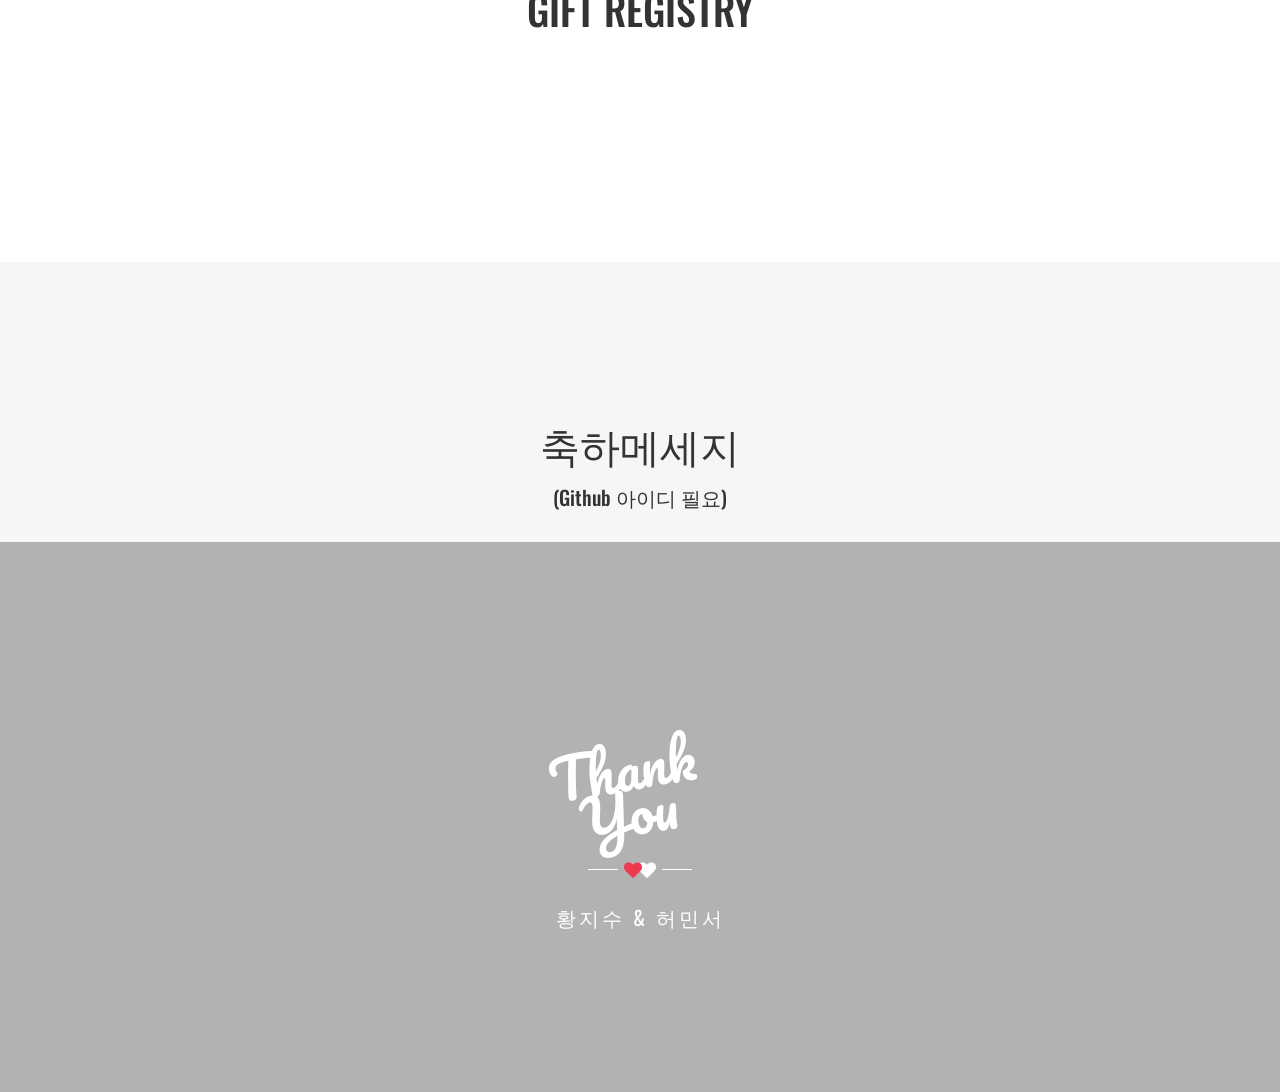
==== commit 2eb208a1: "fix launch time" ====
--- a/index.html
+++ b/index.html
@@ -424,7 +424,7 @@
                             	<i class="de-icon-food"></i>
                             </div>
                             <h3 class="inline">RECEPTION</h3>
-                            <p>X층 부페, 예식 K분전부터 식사 가능</p>
+                            <p>X층 부페, 입장시간 : 12:30 - 14:30</p>
                             
 							<div class="de-icon circle small-size inline" style="background-color:#0d9a48">
                             	<i class="de-icon-home-1"></i>
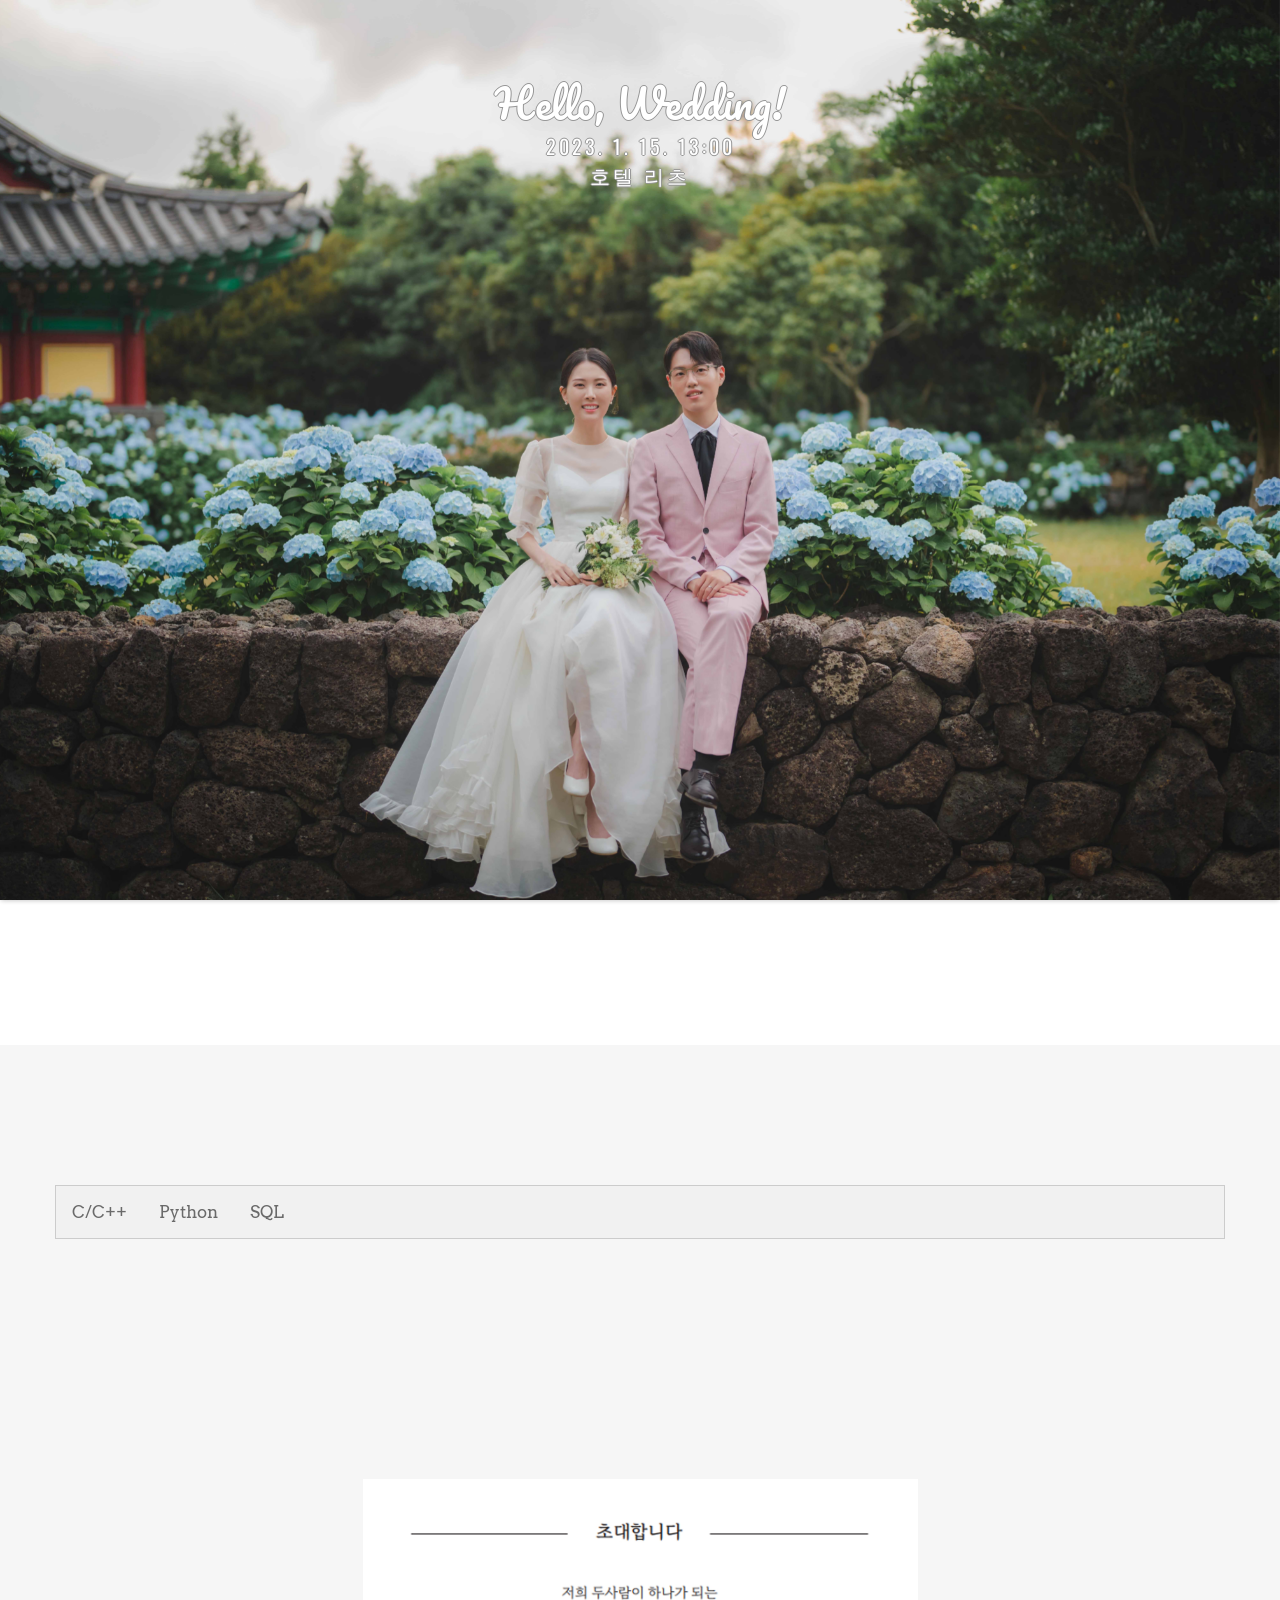
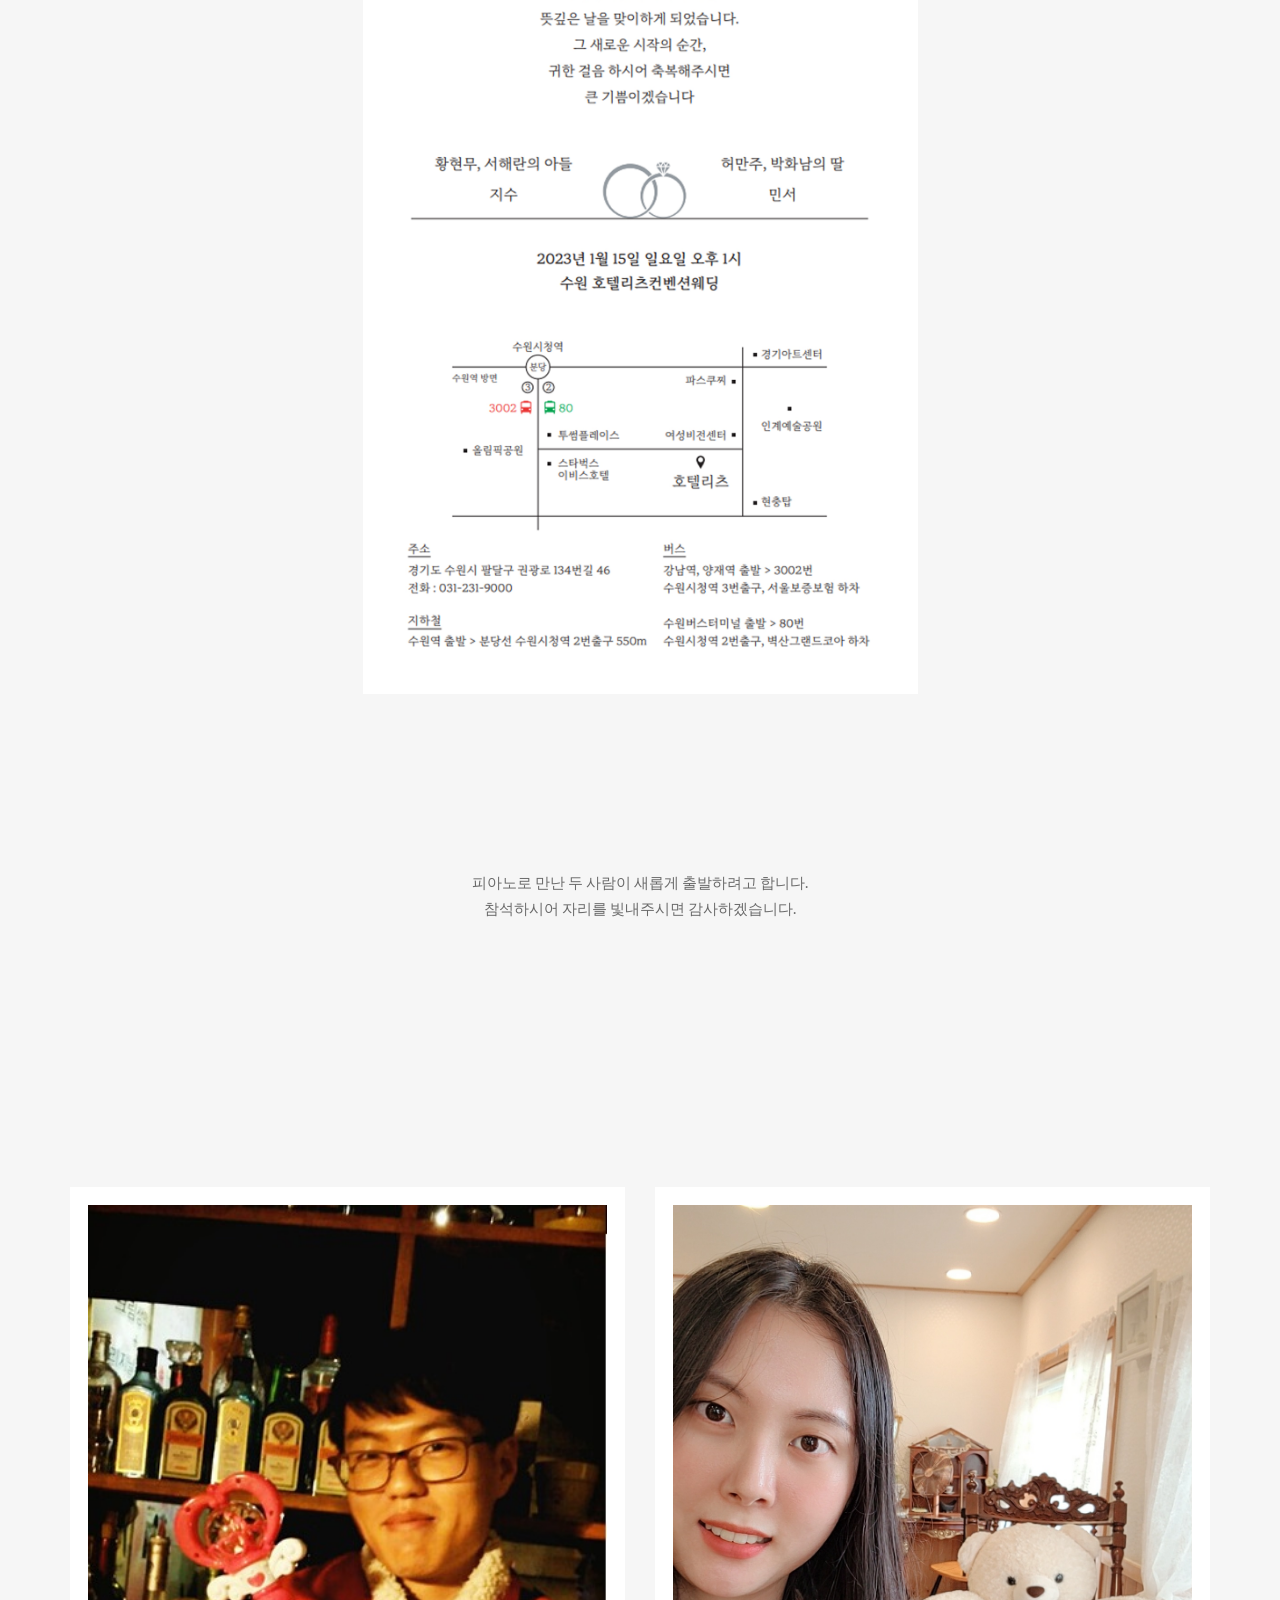
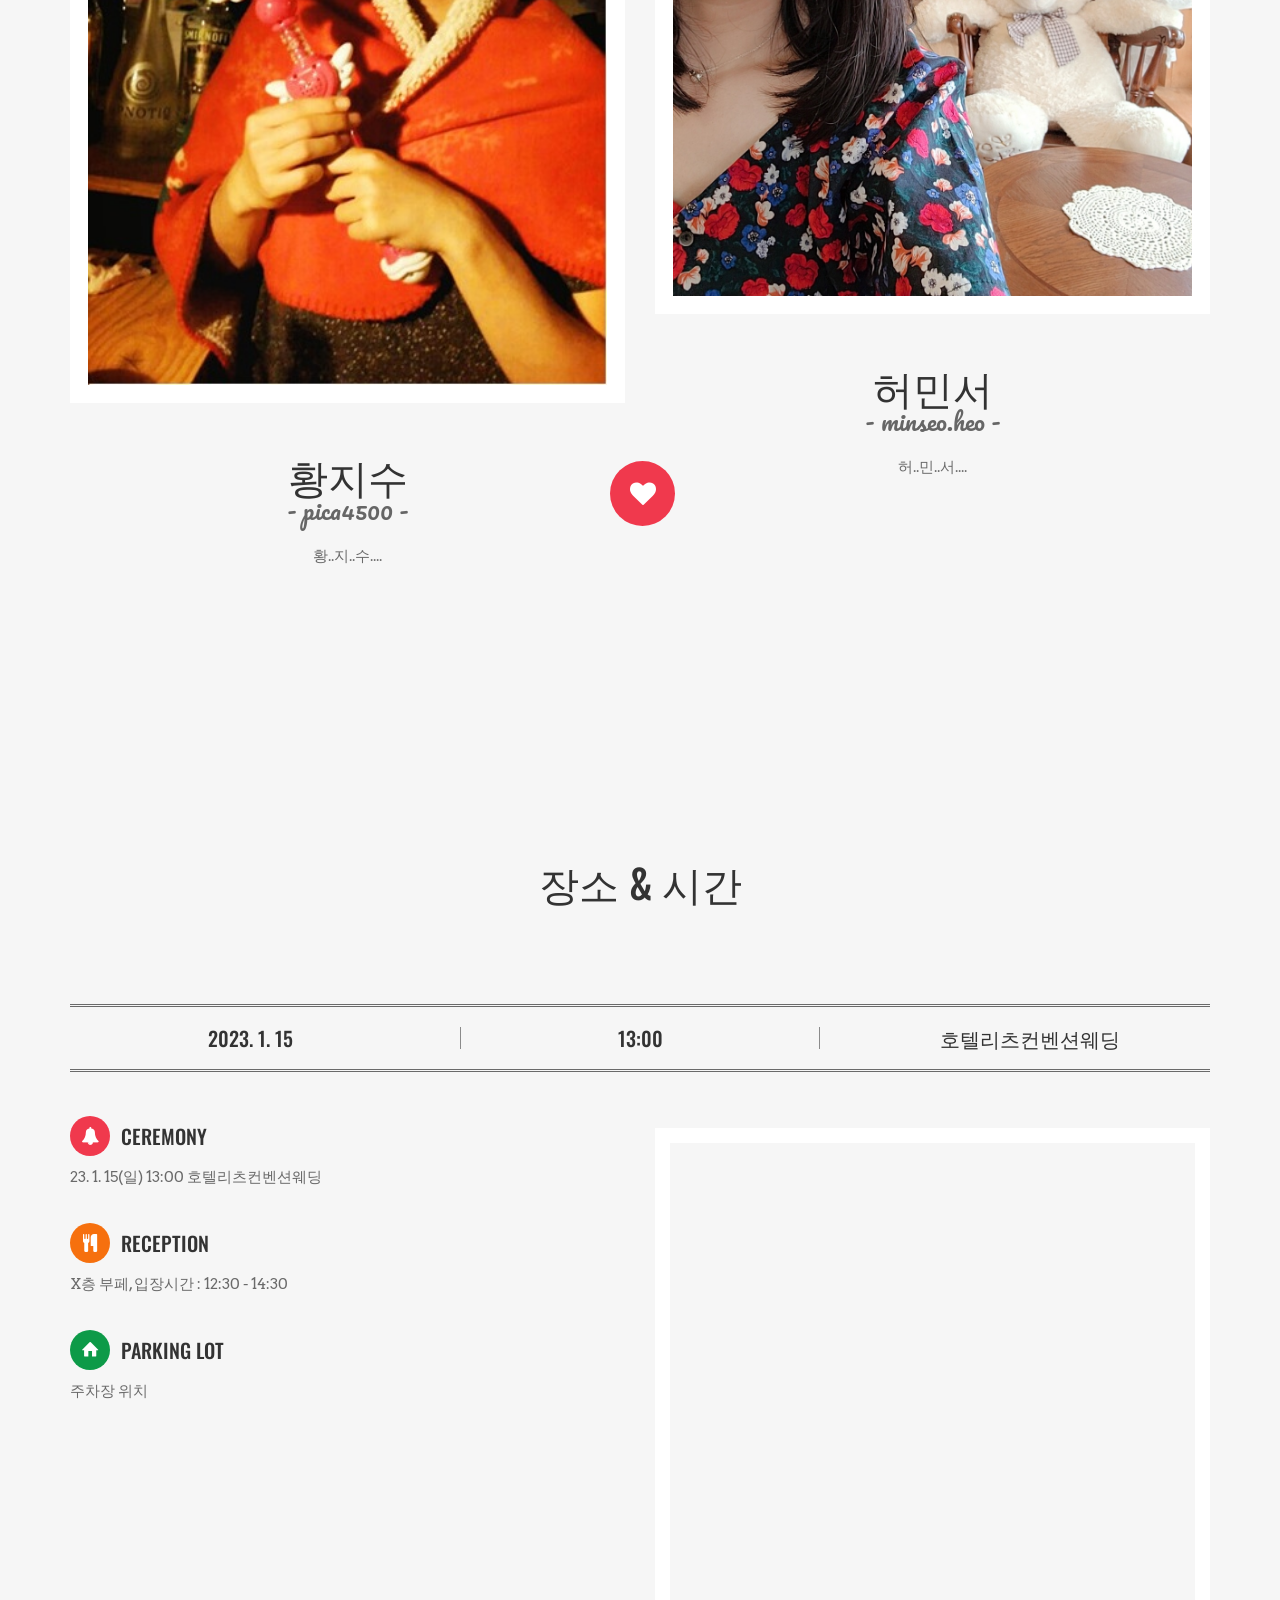
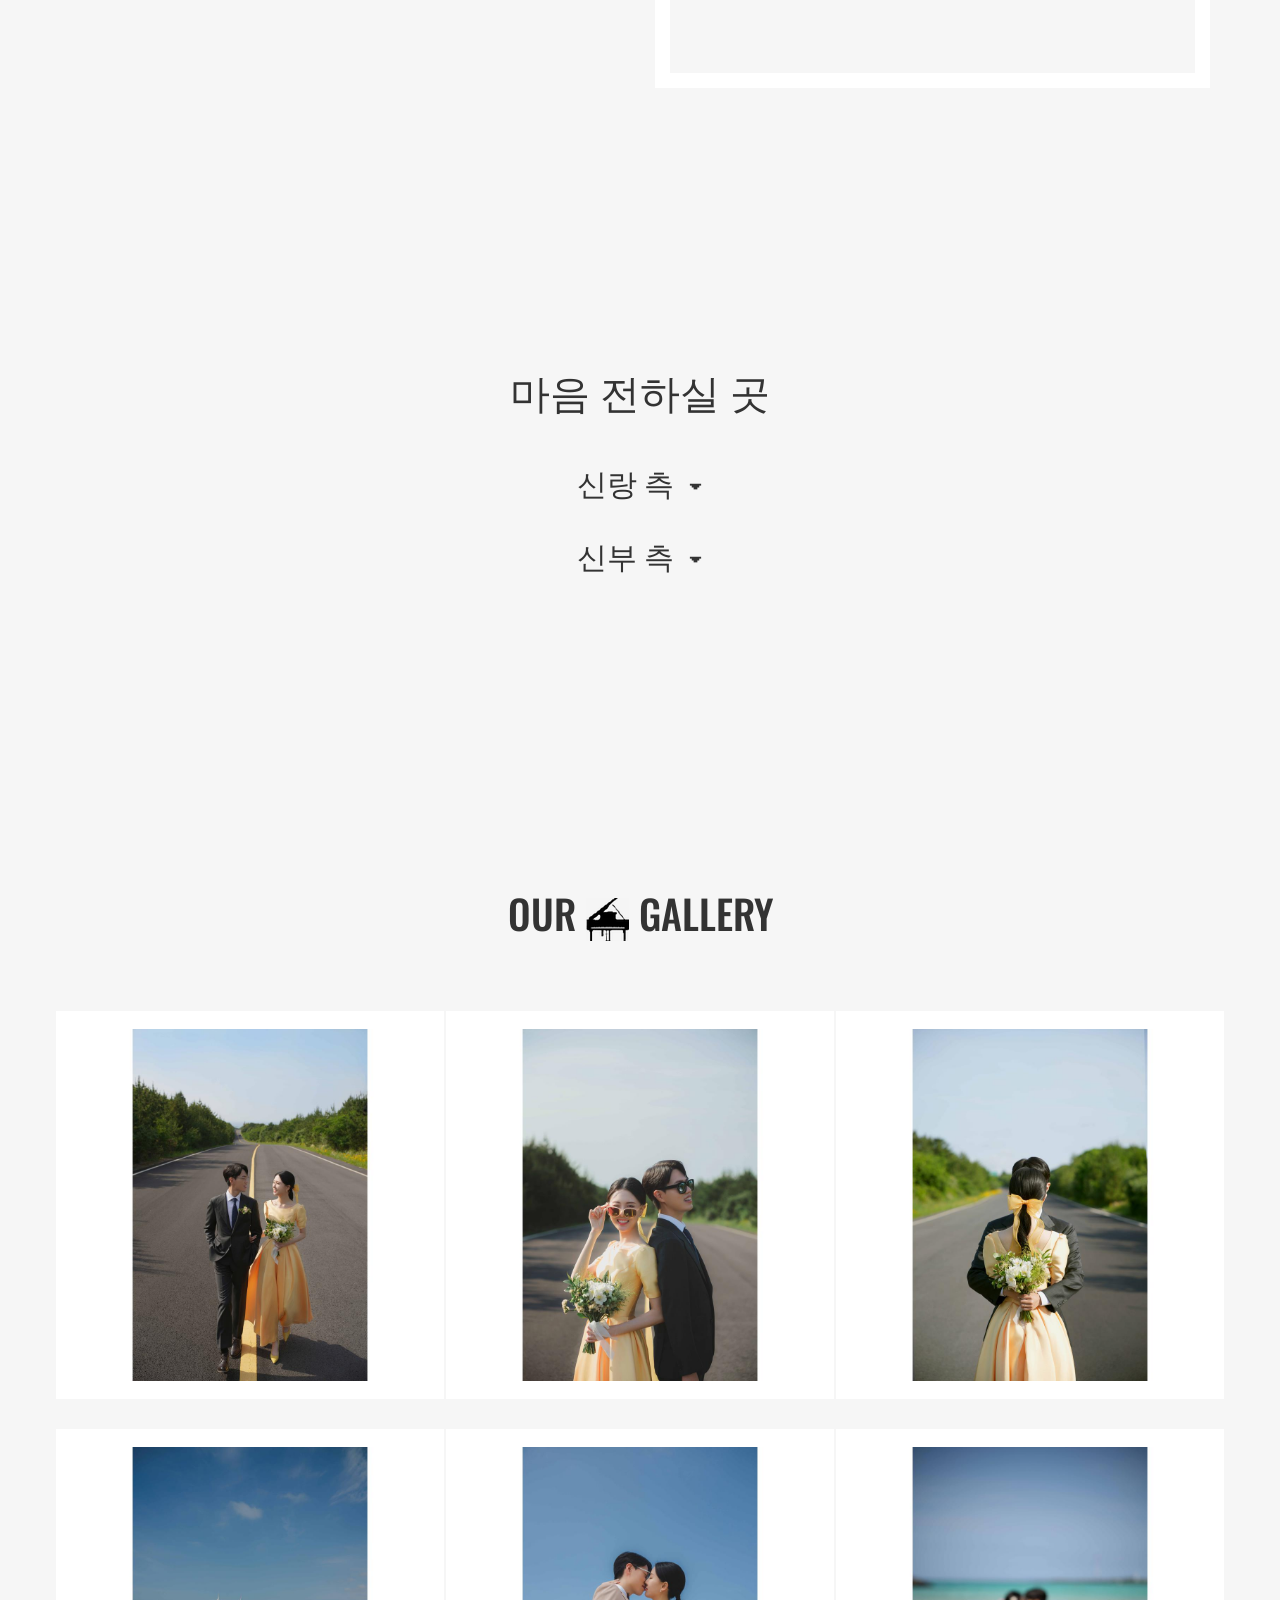
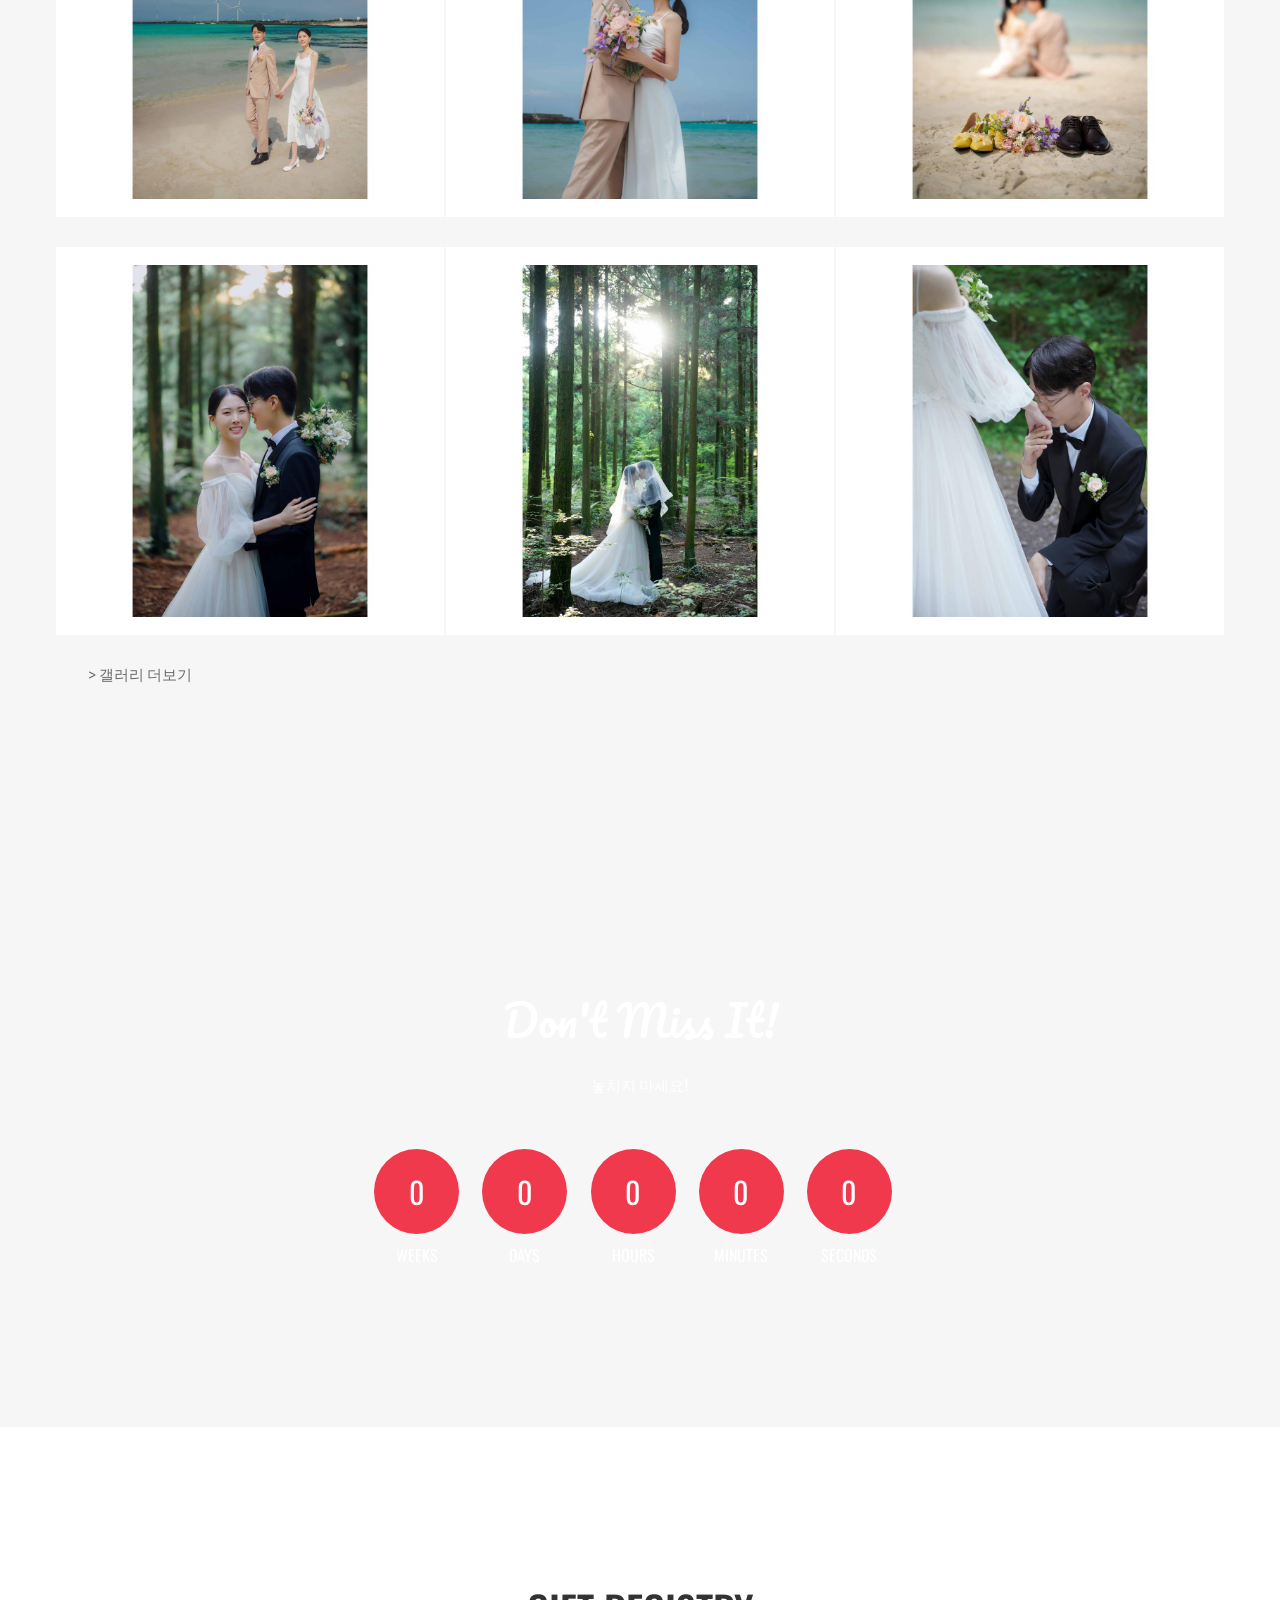
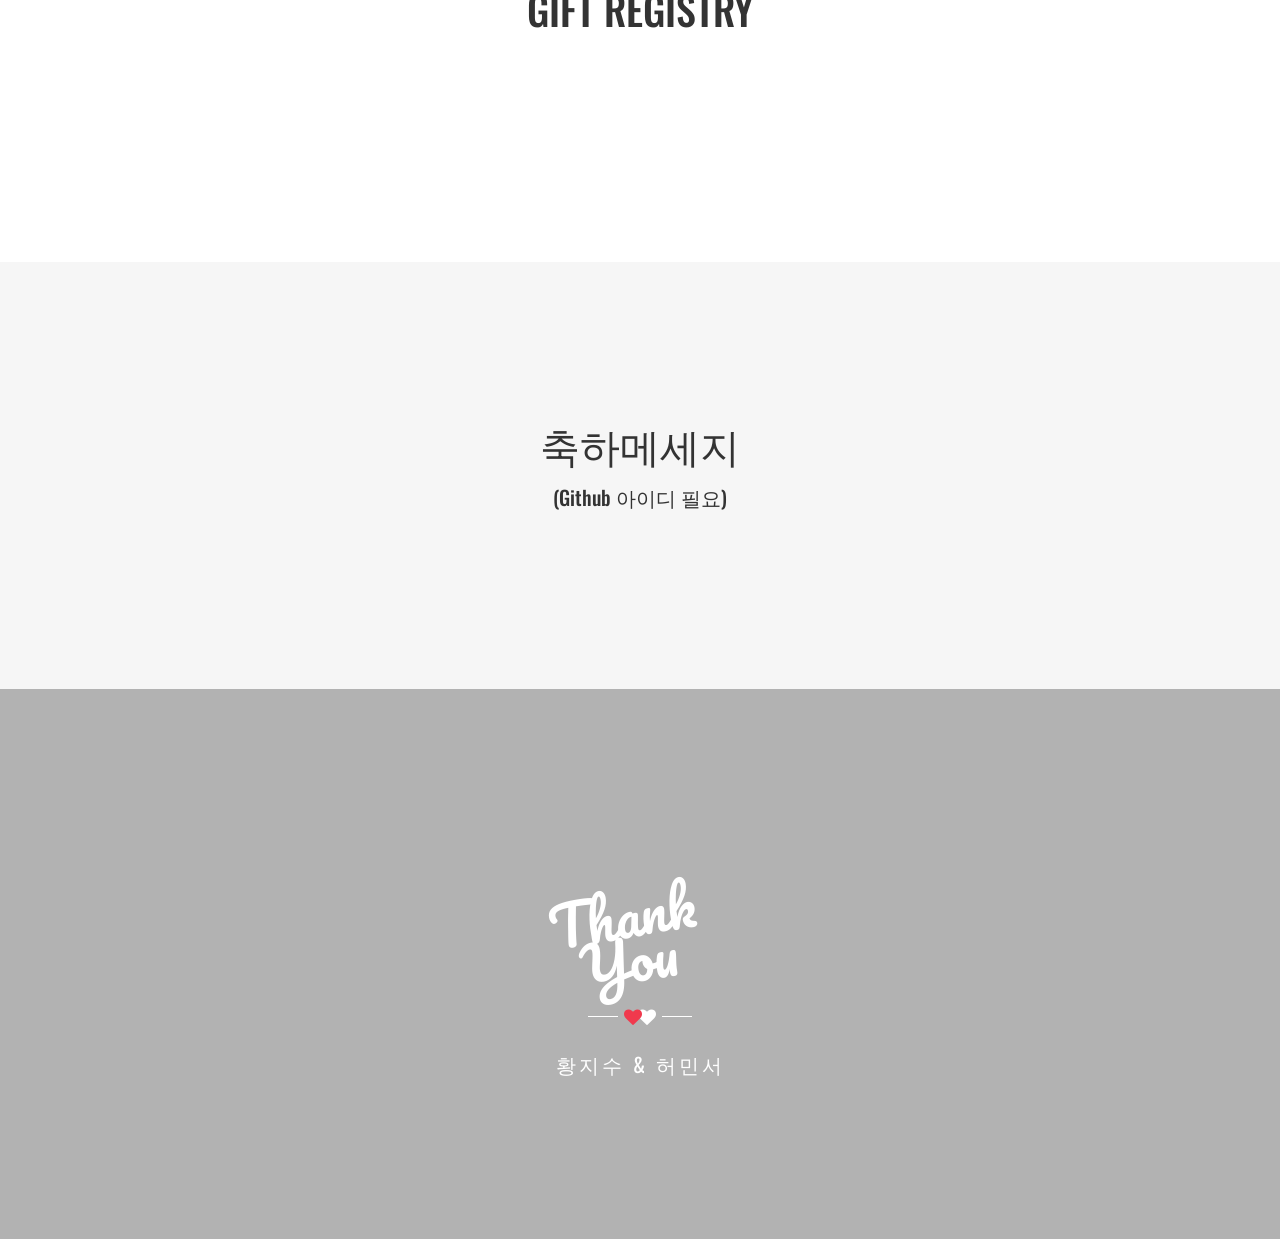
==== commit 6413b762: "Fix blocking comment section bug" ====
--- a/index.html
+++ b/index.html
@@ -1202,7 +1202,7 @@
            	</section>
             <!-- RSVP SECTION -->
             <section id="rsvp-section">
-            	
+            	<div class="row">
                 <div class="col-md-offset-2 col-md-8 text-center">
                
                	 	<!-- ROW-1 -->
@@ -1226,6 +1226,7 @@
                 <div class="row">
                 	<div id="message" class="col-md-12 message"> <!-- Show Message --> </div>                   
               	</div>
+                </div>
                 </div>
            
            	</section>           
